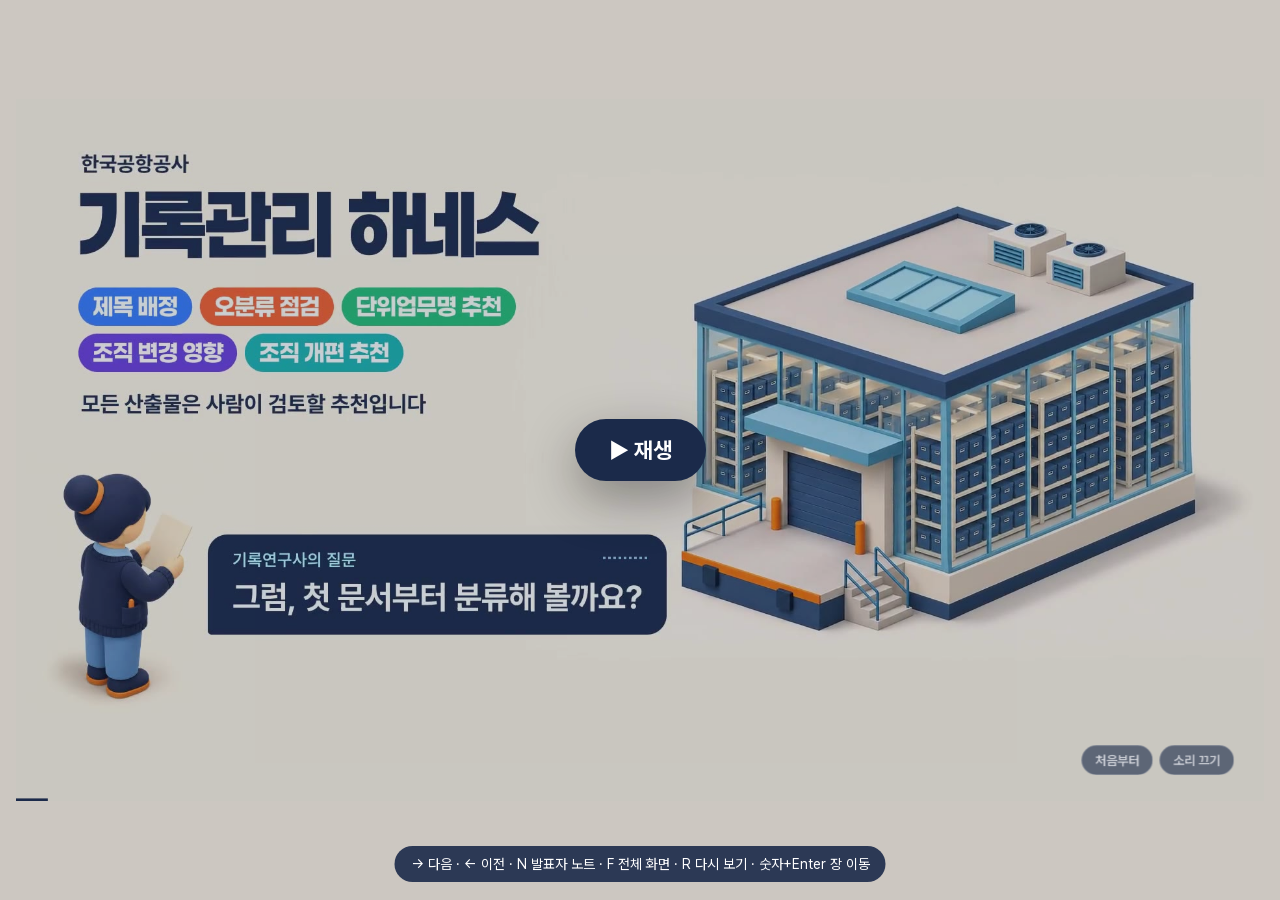
==== docs/index.html @ 336ac1fe "한국공항공사 기록물 분류 하네스 5종, 실행 결과, 발표자료 추가 - 하네스 다섯 개: kac-record-assign, kac-classification-audit, kac-un" ====
<!doctype html>
<html lang="ko">
<head>
<meta charset="utf-8">
<meta name="viewport" content="width=device-width, initial-scale=1, viewport-fit=cover">
<meta name="description" content="한국공항공사 기록물 분류 과제 네 가지에 하네스 다섯 개를 적용한 결과 발표(39장)">
<title>기록물분류 하네스 5종</title>
<style>
/* 기록물분류 하네스 덱 — 공통 스타일. 색의 뜻은 concept.md 「전체 아트 디렉션」을 따른다. */
@font-face { font-family: "Pretendard"; src: url("[data-uri]") format("woff2"); font-weight: 45 920; font-display: block; }
@font-face { font-family: "JetBrains Mono"; src: url("[data-uri]") format("woff2"); font-weight: 400; font-display: block; }
@font-face { font-family: "JetBrains Mono"; src: url("[data-uri]") format("woff2"); font-weight: 500; font-display: block; }
@font-face { font-family: "JetBrains Mono"; src: url("[data-uri]") format("woff2"); font-weight: 700; font-display: block; }
@font-face { font-family: "Paperlogy"; src: url("[data-uri]") format("woff2"); font-weight: 800; font-display: block; }
@font-face { font-family: "Paperlogy"; src: url("[data-uri]") format("woff2"); font-weight: 900; font-display: block; }
@font-face { font-family: "Noto Serif KR"; src: url("[data-uri]") format("woff2"); font-weight: 500 800; font-display: block; }

:root {
  /* 필름(기록관리 하네스 120초)과 같은 팔레트 */
  --paper: #FDF3E2;      /* 바탕(필름 일러스트의 바탕색) */
  --paper-2: #F4E6CC;    /* 카드·표 머리 */
  --paper-3: #FFFAF2;    /* 밝은 카드 */
  --line: #E3D3B4;
  --ink: #1B2A4A;        /* 남색: 글자·말풍선 */
  --ink-2: #3A4A6B;
  --mute: #6A7287;
  --rule: rgba(27, 42, 74, .14);
  --rule-2: rgba(27, 42, 74, .30);
  --night: #1B2A4A;
  --blue: #2F7BFF;       /* 에이전트·하네스 흐름 */
  --blue-2: #1F5FD6;
  --blue-soft: rgba(47, 123, 255, .12);
  --ok: #19A974;         /* 확정·통과·타당 */
  --ok-soft: rgba(25, 169, 116, .13);
  --warn: #E8930C;       /* 검토필요·보완·수정필요 */
  --warn-soft: rgba(232, 147, 12, .14);
  --bad: #E8483A;        /* 오류·정정·반박·기각 */
  --bad-soft: rgba(232, 72, 58, .12);
  /* 하네스 다섯 개의 색(필름 엔드카드 칩) */
  --h-assign: #2F7BFF; --h-audit: #FF6A2B; --h-naming: #19A974; --h-orgchange: #6C4CE0; --h-strategy: #0FA3B1;
  --acc: #1B2A4A;        /* 장의 하네스 색. 하네스 장이 아니면 남색 */
  --sans: "Pretendard", "Apple SD Gothic Neo", "Noto Sans KR", sans-serif;
  --display: "Paperlogy", "Pretendard", "Apple SD Gothic Neo", sans-serif;
  --mono: "JetBrains Mono", "Pretendard", monospace;
  --serif: "Noto Serif KR", "Pretendard", serif;
}
.hz-assign { --acc: var(--h-assign); } .hz-audit { --acc: var(--h-audit); } .hz-naming { --acc: var(--h-naming); }
.hz-orgchange { --acc: var(--h-orgchange); } .hz-strategy { --acc: var(--h-strategy); }

html, body { margin: 0; height: 100%; overflow: hidden; background: var(--paper); }
body { font-family: var(--sans); color: var(--ink); -webkit-font-smoothing: antialiased; transition: background-color .4s; }
body.bg-ink, body.bg-night { background: var(--night); }
body.bg-blue, body.bg-navy { background: var(--ink); }
body.bg-black { background: #000; }

#wrap { position: absolute; left: 0; top: 0; width: 1920px; height: 1080px; transform-origin: 0 0; z-index: 6; pointer-events: none; }
#wrap button { pointer-events: auto; }
#stage { position: relative; width: 1920px; height: 1080px; overflow: hidden; background: var(--paper);
  word-break: keep-all; font-kerning: normal; font-feature-settings: "ss01" 0; }

.slide { position: absolute; inset: 0; overflow: hidden; display: none; }
.slide.bg-paper { background: var(--paper); color: var(--ink); }
.slide.bg-ink, .slide.bg-night, .slide.bg-blue, .slide.bg-navy { background: var(--ink); color: var(--paper); }
.slide.bg-black { background: #000; color: #fff; }
.slide > .root { position: absolute; inset: 0; }

/* 배치 헬퍼 */
.a { position: absolute; }
.full { position: absolute; inset: 0; }

/* 글자 */
/* 머리말(필름과 같은 꼴): 왼쪽 세로 막대 + 회색 머리글 + Paperlogy 제목 */
.thead { position: relative; }
.thead .tbar { position: absolute; left: -32px; top: 4px; bottom: 6px; width: 13px; background: var(--acc); transform-origin: 50% 0; }
.kicker { font-size: 26px; font-weight: 600; letter-spacing: -0.005em; color: var(--mute); display: flex; align-items: center; gap: 14px; }
.kicker .dot { display: none; }
.bg-ink .kicker, .bg-night .kicker, .bg-blue .kicker, .bg-navy .kicker { color: rgba(253,243,226,.66); }
.h-title { font-family: var(--display); font-size: 70px; font-weight: 900; letter-spacing: -0.035em; line-height: 1.14; color: var(--ink); }
.h-xl { font-family: var(--display); font-size: 124px; font-weight: 900; letter-spacing: -0.045em; line-height: 1.05; color: var(--ink); }
.bg-ink .h-title, .bg-night .h-title, .bg-blue .h-title, .bg-navy .h-title, .bg-ink .h-xl, .bg-navy .h-xl, .bg-blue .h-xl { color: var(--paper); }
.h-sub { font-size: 32px; font-weight: 450; color: var(--ink-2); line-height: 1.5; letter-spacing: -0.01em; }
.bg-ink .h-sub, .bg-night .h-sub, .bg-blue .h-sub, .bg-navy .h-sub { color: rgba(253,243,226,.78); }
.body { font-size: 30px; line-height: 1.55; color: var(--ink-2); letter-spacing: -0.01em; }
.small { font-size: 24px; line-height: 1.5; color: var(--mute); }
.mono { font-family: var(--mono); letter-spacing: 0; }
.num { font-variant-numeric: tabular-nums; font-feature-settings: "tnum" 1; }
.serif { font-family: var(--serif); }
.em-blue { color: var(--blue); } .em-ok { color: var(--ok); } .em-warn { color: var(--warn); } .em-bad { color: var(--bad); }

/* 칩: ID·상태·모델 */
.chip { display: inline-flex; align-items: center; gap: 8px; height: 40px; padding: 0 14px; border-radius: 8px;
  font-size: 22px; font-weight: 600; white-space: nowrap; line-height: 1; box-sizing: border-box; }
.chip.id { font-family: var(--mono); font-weight: 500; background: var(--paper-3); color: var(--ink); border: 1.5px solid var(--rule-2); }
.chip.ink { background: var(--ink); color: var(--paper); }
.chip.blue { background: var(--blue); color: #fff; }
.chip.ghost { background: transparent; color: var(--ink-2); border: 1.5px dashed var(--rule-2); }
.chip.ok { background: var(--ok-soft); color: #0B7A52; border: 1.5px solid rgba(25,169,116,.45); }
.chip.warn { background: var(--warn-soft); color: #965A00; border: 1.5px solid rgba(232,147,12,.5); }
.chip.bad { background: var(--bad-soft); color: #B3261E; border: 1.5px solid rgba(232,72,58,.45); }
.chip.sm { height: 32px; font-size: 18px; padding: 0 10px; border-radius: 6px; }
.chip.lg { height: 52px; font-size: 28px; padding: 0 18px; border-radius: 10px; }
.bg-ink .chip.id, .bg-night .chip.id, .bg-navy .chip.id { background: rgba(255,255,255,.06); color: var(--paper); border-color: rgba(255,255,255,.25); }

/* 카드 */
.card { position: absolute; background: var(--paper-3); border: 1.5px solid var(--rule); border-radius: 16px; box-sizing: border-box;
  box-shadow: 0 1px 0 rgba(27,42,74,.04), 0 18px 40px -24px rgba(27,42,74,.30); }
.card.flat { box-shadow: none; }
.card.tint { background: var(--paper-2); }
.bg-ink .card, .bg-night .card { background: rgba(255,255,255,.05); border-color: rgba(255,255,255,.14); box-shadow: none; }

/* 에이전트 노드 */
.agent { position: absolute; box-sizing: border-box; border-radius: 14px; background: var(--paper-3); border: 2px solid var(--blue);
  padding: 16px 18px 14px; box-shadow: 0 16px 36px -22px rgba(47,123,255,.5); }
.agent .nm { font-family: var(--mono); font-size: 21px; font-weight: 500; color: var(--blue-2); letter-spacing: -0.01em; }
.agent .rl { font-size: 26px; font-weight: 700; color: var(--ink); margin-top: 6px; letter-spacing: -0.02em; line-height: 1.25; }
.agent .md { position: absolute; right: 12px; top: 12px; font-family: var(--mono); font-size: 16px; font-weight: 700; padding: 4px 8px; border-radius: 5px; }
.agent .md.opus { background: var(--ink); color: var(--paper); }
.agent .md.sonnet { background: transparent; color: var(--ink-2); border: 1.5px solid var(--ink-2); }
.agent.check { border-color: var(--bad); box-shadow: 0 16px 36px -22px rgba(232,72,58,.5); }
.agent.check .nm { color: #B3261E; }
.agent.judge { border-color: var(--warn); box-shadow: 0 16px 36px -22px rgba(232,147,12,.5); }
.agent.judge .nm { color: #965A00; }
.agent.write { border-color: var(--ink-2); box-shadow: 0 16px 36px -22px rgba(27,42,74,.4); }
.agent.write .nm { color: var(--ink-2); }

/* 스크립트 노드(사람·모델이 아닌 결정적 처리) */
.script { position: absolute; box-sizing: border-box; border-radius: 10px; border: 2px dashed var(--rule-2); background: transparent;
  padding: 10px 14px; font-family: var(--mono); font-size: 20px; color: var(--ink-2); white-space: nowrap; }
.script .cap { display: block; font-family: var(--sans); font-size: 20px; color: var(--mute); margin-top: 2px; white-space: normal; }
.human { position: absolute; box-sizing: border-box; border-radius: 999px; background: var(--ink); color: #fff; padding: 10px 22px;
  font-size: 22px; font-weight: 700; white-space: nowrap; }

/* 표 */
.tbl { position: absolute; border-collapse: separate; border-spacing: 0; font-size: 24px; }
.tbl .tr { display: grid; align-items: center; border-bottom: 1.5px solid var(--rule); }
.tbl .th { font-size: 20px; font-weight: 700; color: var(--mute); padding: 12px 14px; }
.tbl .td { padding: 14px 14px; color: var(--ink); line-height: 1.35; }
.tbl .tr.head { border-bottom: 2px solid var(--ink); }

/* 도장 */
.stamp { position: absolute; font-size: 34px; font-weight: 850; letter-spacing: 0.04em; padding: 8px 20px; border: 5px solid currentColor;
  border-radius: 12px; transform-origin: 50% 50%; white-space: nowrap; mix-blend-mode: multiply; }
.stamp.ok { color: var(--ok); } .stamp.warn { color: var(--warn); } .stamp.bad { color: var(--bad); } .stamp.blue { color: var(--blue); }

/* 인용 */
.quote { position: absolute; font-family: var(--serif); font-weight: 600; font-size: 34px; line-height: 1.6; color: var(--ink); letter-spacing: -0.01em; }
.quote .src { display: block; font-family: var(--sans); font-weight: 500; font-size: 22px; color: var(--mute); margin-top: 16px; }

/* 하단 정보 */
.foot { position: absolute; left: 0; right: 0; bottom: 0; height: 64px; pointer-events: none; z-index: 50; }
.foot .ch { position: absolute; left: 120px; bottom: 30px; font-size: 21px; font-weight: 600; color: rgba(27,42,74,.5); letter-spacing: -0.01em; padding-left: 28px; white-space: nowrap; }
.foot .ch::before { content: ""; position: absolute; left: 0; top: 50%; width: 15px; height: 15px; margin-top: -8px; background: var(--acc); transform: rotate(45deg) scale(.82); }
.foot .pg { position: absolute; right: 120px; bottom: 30px; font-size: 21px; font-weight: 600; color: rgba(27,42,74,.5); font-variant-numeric: tabular-nums; }
.foot.dark .ch, .foot.dark .pg { color: rgba(253,243,226,.55); }
.foot.dark .ch::before { background: var(--paper); }

/* 필름 재료: 작업장 그림, 말풍선, 하네스 칩, 역할 칩 */
.ill { position: absolute; mix-blend-mode: darken; pointer-events: none; }
.wicon { position: absolute; right: 96px; top: 34px; width: 200px; height: auto; mix-blend-mode: darken; pointer-events: none; z-index: 3; }
.qbub { position: absolute; padding: 24px 34px 26px; background: var(--ink); color: #fff; border-radius: 28px 28px 28px 6px;
  font: 700 44px/1.2 var(--sans); letter-spacing: -0.02em; white-space: nowrap; transform-origin: 0% 100%; }
.qbub .tag { font: 600 24px/1 var(--sans); letter-spacing: 0.02em; color: #8CC2F2; margin-bottom: 12px; }
.hchip { display: inline-flex; align-items: center; padding: 10px 22px 11px; border-radius: 999px; color: #fff; font: 800 32px/1 var(--display);
  letter-spacing: -0.02em; white-space: nowrap; box-sizing: border-box; }
.rchip { display: inline-flex; align-items: center; gap: 10px; padding: 8px 18px 8px 11px; background: #fff; border: 2px solid var(--ink); border-radius: 999px;
  font: 700 24px/1 var(--sans); color: var(--ink); white-space: nowrap; box-sizing: border-box; }
.rchip .dia { width: 20px; height: 20px; background: var(--ink); transform: rotate(45deg) scale(.72); display: inline-block; flex: none; }
.capbar { position: absolute; background: var(--ink); color: #fff; border-radius: 16px; padding: 18px 34px; font: 600 32px/1.35 var(--sans); letter-spacing: -0.015em; }

/* 전환 */
.wipe-edge { position: absolute; top: 0; bottom: 0; width: 10px; z-index: 40; pointer-events: none; display: none; }

/* 영상 장 */
.vid { position: absolute; inset: 0; width: 1920px; height: 1080px; object-fit: cover; background: var(--paper); }
.vid-ctrl { position: absolute; right: 46px; bottom: 40px; z-index: 30; display: flex; gap: 10px; }
.vid-ctrl button { font: 600 20px var(--sans); color: #fff; background: rgba(27,42,74,.62); border: 1.5px solid rgba(255,255,255,.35);
  border-radius: 999px; padding: 10px 20px; cursor: pointer; backdrop-filter: blur(6px); }
.vid-ctrl button:hover { background: rgba(27,42,74,.85); }

#playov { position: fixed; inset: 0; z-index: 90; display: flex; align-items: center; justify-content: center; cursor: pointer; background: rgba(27,42,74,.22); }
#playov[hidden] { display: none; }
#playov span { font: 700 22px var(--sans); color: #fff; background: #1B2A4A; border-radius: 999px; padding: 18px 34px; box-shadow: 0 18px 50px rgba(0,0,0,.35); }
button:focus-visible { outline: 3px solid #2F7BFF; outline-offset: 3px; }

/* 화면 밖 UI(무대 비율과 무관) */
#notes { position: fixed; left: 50%; bottom: 18px; transform: translateX(-50%); width: min(1100px, calc(100vw - 32px)); max-height: 34vh; overflow: auto;
  background: rgba(27,42,74,.95); color: #FDF3E2; border-radius: 14px; padding: 18px 22px; font-size: 16px; line-height: 1.65; z-index: 100;
  display: none; box-sizing: border-box; box-shadow: 0 20px 60px rgba(0,0,0,.35); }
#notes b { color: #8CC2F2; font-weight: 700; }
#notes.on { display: block; }
#help { position: fixed; left: 50%; bottom: 18px; transform: translateX(-50%); background: rgba(27,42,74,.9); color: #fff; font-size: 14px;
  padding: 10px 16px; border-radius: 999px; z-index: 101; white-space: nowrap; opacity: 0; pointer-events: none; transition: opacity .5s; max-width: calc(100vw - 32px); overflow: hidden; text-overflow: ellipsis; }
#help.on { opacity: 1; }
#help .tc { display: none; }
@media (hover: none), (max-width: 760px) { #help .kb { display: none; } #help .tc { display: inline; } #help { max-width: calc(100vw - 32px); white-space: normal; text-align: center; } }
#navzones { position: fixed; inset: 0; z-index: 5; display: flex; }
#navzones div { flex: 1; cursor: pointer; }
#navzones div:first-child { flex: 0.5; cursor: w-resize; }
#navzones div:last-child { cursor: e-resize; }
body.still #navzones, body.still #help, body.still #notes { display: none !important; }

</style>
</head>
<body>
<div id="navzones"><div title="이전 장"></div><div></div><div title="다음 장"></div></div>
<div id="wrap"><div id="stage"></div></div>
<div id="playov" hidden><span>▶ 재생</span></div>
<div id="notes"></div>
<div id="help"><span class="kb">→ 다음 · ← 이전 · N 발표자 노트 · F 전체 화면 · R 다시 보기 · 숫자+Enter 장 이동</span><span class="tc">왼쪽을 누르면 이전 · 나머지를 누르면 다음 · 옆으로 밀어 넘김</span></div>
<script>
document.body.classList.add('bg-paper');
/* ── lib/helpers.js ── */
/* 시간 함수 헬퍼 — showreel 엔진(engine.js)에서 옮겨 온 코드. 화면은 시간의 순수 함수로 그린다. */
(function () {
  'use strict';
  const clamp = (x, a = 0, b = 1) => Math.min(b, Math.max(a, x));
  const lerp = (a, b, p) => a + (b - a) * p;
  const map = (x, a, b, c, d, e) => lerp(c, d, (e || (p => p))(clamp((x - a) / (b - a))));

  // 큐빅 베지어 이징 (CSS cubic-bezier 와 같은 정의)
  function bezier(x1, y1, x2, y2) {
    const cx = 3 * x1, bx = 3 * (x2 - x1) - cx, ax = 1 - cx - bx;
    const cy = 3 * y1, by = 3 * (y2 - y1) - cy, ay = 1 - cy - by;
    const sx = t => ((ax * t + bx) * t + cx) * t;
    const sy = t => ((ay * t + by) * t + cy) * t;
    const dx = t => (3 * ax * t + 2 * bx) * t + cx;
    return p => {
      if (p <= 0) return 0;
      if (p >= 1) return 1;
      let t = p;
      for (let i = 0; i < 8; i++) {
        const e = sx(t) - p;
        if (Math.abs(e) < 1e-6) break;
        const d = dx(t);
        if (Math.abs(d) < 1e-6) break;
        t -= e / d;
      }
      return sy(clamp(t));
    };
  }

  const ease = {
    linear: p => p,
    inQuad: p => p * p,
    outQuad: p => 1 - (1 - p) * (1 - p),
    inOutQuad: p => (p < 0.5 ? 2 * p * p : 1 - Math.pow(-2 * p + 2, 2) / 2),
    inCubic: p => p * p * p,
    outCubic: p => 1 - Math.pow(1 - p, 3),
    inOutCubic: p => (p < 0.5 ? 4 * p * p * p : 1 - Math.pow(-2 * p + 2, 3) / 2),
    inQuart: p => p ** 4,
    outQuart: p => 1 - Math.pow(1 - p, 4),
    inOutQuart: p => (p < 0.5 ? 8 * p ** 4 : 1 - Math.pow(-2 * p + 2, 4) / 2),
    outQuint: p => 1 - Math.pow(1 - p, 5),
    inExpo: p => (p <= 0 ? 0 : Math.pow(2, 10 * p - 10)),
    outExpo: p => (p >= 1 ? 1 : 1 - Math.pow(2, -10 * p)),
    inOutExpo: p => (p <= 0 ? 0 : p >= 1 ? 1 : p < 0.5 ? Math.pow(2, 20 * p - 10) / 2 : (2 - Math.pow(2, -20 * p + 10)) / 2),
    outBack: (p, s = 1.70158) => 1 + (s + 1) * Math.pow(p - 1, 3) + s * Math.pow(p - 1, 2),
    inBack: (p, s = 1.70158) => (s + 1) * p * p * p - s * p * p,
    outElastic: p => (p <= 0 || p >= 1 ? clamp(p) : Math.pow(2, -10 * p) * Math.sin((p * 10 - 0.75) * ((2 * Math.PI) / 3)) + 1),
    inOutSine: p => -(Math.cos(Math.PI * p) - 1) / 2,
    // 모션 디자인에서 자주 쓰는 곡선(After Effects 감성)
    snap: bezier(0.16, 1, 0.3, 1),      // 강한 감속 등장 — 기본 등장 곡선
    swift: bezier(0.83, 0, 0.17, 1),    // 강한 in-out — 와이프·카메라 이동
    exit: bezier(0.7, 0, 0.84, 0),      // 가속 퇴장
    pop: bezier(0.34, 1.56, 0.64, 1),   // 살짝 넘쳤다 돌아옴 — 칩·아이콘
  };

  // start부터 dur 동안 0→1 (이징 적용)
  const prog = (t, start, dur, e = ease.snap) => e(clamp((t - start) / Math.max(1e-6, dur)));
  // 등장·퇴장 창: a에서 inDur 동안 0→1, b에서 outDur 동안 1→0
  const win = (t, a, b, inDur = 0.4, outDur = 0.3, ei = ease.snap, eo = ease.exit) =>
    Math.min(prog(t, a, inDur, ei), 1 - prog(t, b - outDur, outDur, eo));
  // 키프레임 보간: kf(t, [[0, 0], [0.5, 1, ease.outExpo], [2, 0]]) — 각 구간 이징은 도착 키프레임에 적는다
  function kf(t, frames) {
    if (t <= frames[0][0]) return frames[0][1];
    for (let i = 1; i < frames.length; i++) {
      const [t1, v1, e] = frames[i];
      const [t0, v0] = frames[i - 1];
      if (t <= t1) return lerp(v0, v1, (e || ease.inOutCubic)(clamp((t - t0) / Math.max(1e-6, t1 - t0))));
    }
    return frames[frames.length - 1][1];
  }
  // 감쇠 스프링(0→1). 정지 상태에서 t0에 출발. f=진동수(Hz), z=감쇠비
  function spring(t, t0 = 0, f = 2.2, z = 0.42) {
    const dt = t - t0;
    if (dt <= 0) return 0;
    const w = 2 * Math.PI * f, wd = w * Math.sqrt(1 - z * z);
    return 1 - Math.exp(-z * w * dt) * (Math.cos(wd * dt) + ((z * w) / wd) * Math.sin(wd * dt));
  }
  // 시드 고정 의사 난수 [0, 1)
  const rand = (i, salt = 0) => {
    const x = Math.sin(i * 12.9898 + salt * 78.233 + 0.1) * 43758.5453;
    return x - Math.floor(x);
  };
  // 부드러운 1차원 잡음 [-1, 1] — 손떨림·드리프트용
  const noise = (t, seed = 0) =>
    Math.sin(t * 1.31 + seed * 12.9) * 0.5 + Math.sin(t * 2.17 + seed * 7.3) * 0.3 + Math.sin(t * 3.73 + seed * 3.1) * 0.2;

  // 글자(또는 단어) 단위로 쪼개 span 배열을 돌려준다. 한글 음절·이모지는 한 글자.
  // mode: 'char' | 'word'. 마스크 리빌을 쓰려면 opts.mask = true (글자마다 overflow:hidden 래퍼)
  function split(el, mode = 'char', opts = {}) {
    const text = el.textContent;
    el.textContent = '';
    const units = [];
    const add = (str, isSpace) => {
      if (isSpace) { el.appendChild(document.createTextNode(str)); return; }
      let host = el;
      if (opts.mask) {
        host = document.createElement('span');
        host.className = 'mask';
        host.style.cssText = 'display:inline-block;overflow:hidden;vertical-align:top;padding:.12em .04em .18em;margin:-.12em -.04em -.18em';
        el.appendChild(host);
      }
      const s = document.createElement('span');
      s.className = mode === 'word' ? 'w' : 'ch';
      s.style.display = 'inline-block';
      s.style.whiteSpace = 'pre';
      s.textContent = str;
      host.appendChild(s);
      units.push(s);
    };
    if (mode === 'word') {
      for (const part of text.split(/(\s+)/)) if (part) add(part, /^\s+$/.test(part));
    } else {
      const seg = new Intl.Segmenter('ko', { granularity: 'grapheme' });
      for (const { segment } of seg.segment(text)) add(segment, segment === ' ');
    }
    return units;
  }
  // i번째 요소의 지연 진행률
  const stagger = (t, start, each, dur, i, e = ease.snap) => prog(t, start + i * each, dur, e);

  // 등장과 퇴장을 모두 움직임으로: a 에서 아래·흐림·확대 상태로 들어오고, b 에서 위로 밀리며 줄고 흐려지며 나간다.
  // 투명도만 바꾸는 페이드는 화면이 멈춘 것처럼 보인다. 반환값은 보이는 정도(0~1).
  //   o: { inDur 0.45, outDur 0.4, rise 60, lift 140, blur 12, from 1.06, to 0.9, x 0, dx 0 }
  function inout(el, t, a, b, o = {}) {
    const pi = prog(t, a, o.inDur ?? 0.45, ease.snap);
    const po = b == null ? 0 : prog(t, b - (o.outDur ?? 0.4), o.outDur ?? 0.4, ease.exit);
    const v = Math.min(pi, 1 - po);
    if (v <= 0.001) { if (el.style.opacity !== '0') el.style.opacity = '0'; return 0; }
    const y = (1 - pi) * (o.rise ?? 60) - po * (o.lift ?? 140);
    const x = (1 - pi) * (o.x ?? 0) + po * (o.dx ?? 0);
    const s = lerp(o.from ?? 1.06, 1, pi) * lerp(1, o.to ?? 0.9, po);
    const bl = (1 - pi) * (o.blur ?? 12) + po * (o.blur ?? 12) * 0.8;
    el.style.opacity = v.toFixed(3);
    el.style.transform = `translate(${x.toFixed(1)}px, ${y.toFixed(1)}px) scale(${s.toFixed(4)})`;
    el.style.filter = bl > 0.3 ? `blur(${bl.toFixed(1)}px)` : 'none';
    return v;
  }

  // 나레이션 줄의 글자별 시작 시각(어절 시각을 글자 수로 나눔). split(el,'char') 결과와 함께 쓴다.
  const count = (p, to, { decimals = 0, comma = true, from = 0 } = {}) => {
    const v = lerp(from, to, clamp(p));
    return comma
      ? v.toLocaleString('ko-KR', { minimumFractionDigits: decimals, maximumFractionDigits: decimals })
      : v.toFixed(decimals);
  };
  // 스크램블 디코드: p=0이면 무작위 글리프, p=1이면 최종 문자열. 한글은 한글 음절로, 라틴은 라틴으로 섞는다.
  const GLY = 'ABCDEFGHJKLMNPQRSTUVWXYZ0123456789#%&@/<>=+*';
  function scramble(final, p, t, seed = 1) {
    const a = [...final];
    const f = Math.floor(t * 30);
    return a.map((ch, i) => {
      if (ch === ' ' || p >= 1 || p >= (i / a.length) * 0.75 + 0.25) return ch;   // p=1 이면 반드시 원문
      const r = rand(i * 977 + f * 131, seed);
      if (/[가-힣]/.test(ch)) return String.fromCharCode(0xac00 + Math.floor(r * 11172));
      return GLY[Math.floor(r * GLY.length)];
    }).join('');
  }
  // 충격 흔들림: hits = [[t0, amp(px), decay(초)], ...] → {x, y, r}
  function shake(t, hits, freq = 75) {
    let x = 0, y = 0, r = 0;
    for (const [t0, amp = 12, d = 0.45] of hits) {
      const dt = t - t0;
      if (dt < 0 || dt > d * 2.5) continue;
      const k = amp * Math.exp(-(dt / d) * 5);
      x += k * Math.sin(dt * freq + t0 * 3);
      y += k * Math.cos(dt * (freq * 0.87) + t0 * 5);
      r += k * 0.03 * Math.sin(dt * freq * 0.7);
    }
    return { x, y, r };
  }
  // 펄스: 히트 시각마다 1에서 지수 감쇠 (빛·스케일 반응용)
  const pulse = (t, hits, decay = 0.25) => {
    let v = 0;
    for (const h of hits) { const dt = t - h; if (dt >= 0) v = Math.max(v, Math.exp(-dt / decay)); }
    return v;
  };

  const css = (el, o) => { for (const k in o) el.style[k] = o[k]; return el; };
  const h = (tag, cls, parent, html) => {
    const el = document.createElement(tag);
    if (cls) el.className = cls;
    if (html != null) el.innerHTML = html;
    if (parent) parent.appendChild(el);
    return el;
  };
  const svgNS = 'http://www.w3.org/2000/svg';
  const s = (tag, attrs, parent) => {
    const el = document.createElementNS(svgNS, tag);
    for (const k in attrs || {}) el.setAttribute(k, attrs[k]);
    if (parent) parent.appendChild(el);
    return el;
  };
  // 값이 바뀔 때만 쓰는 setter (DOM 쓰기 비용 절약)
  const set = (el, prop, v) => { if (el.style[prop] !== v) el.style[prop] = v; };
  window.RH = { ease, bezier, prog, win, kf, spring, clamp, lerp, map, rand, noise, split, stagger, inout, count, scramble, shake, pulse, css, h, s, set };
})();

/* ── deck.js ── */
/* 덱 런타임: 장 등록, 넘김, 전환, 영상 장, 발표자 노트, 검수 모드.
   장의 화면은 render(lt) 에서 lt(장에 들어온 뒤 지난 초)만으로 그린다. 같은 lt 면 같은 화면이 나와야
   검수 모드(?still=1)에서 찍은 스틸과 발표 화면이 일치한다. */
(function () {
  'use strict';
  const { ease, clamp } = RH;
  const W = 1920, H = 1080;
  const TRANS = 0.62;   // 장 전환 시간(초)
  const LEAD = 0.18;    // 전환이 반쯤 진행된 뒤부터 장의 시간이 흐른다
  const slides = [];
  const qs = new URLSearchParams(location.search);
  const STILL = qs.has('still');
  const REDUCED = !STILL && window.matchMedia && matchMedia('(prefers-reduced-motion: reduce)').matches;

  const DECK = (window.DECK = { slides, ready: false, W, H });
  DECK.slide = def => { slides.push(def); return def; };

  let wrap, stage, notesEl, helpEl, edgeEl, progEl, overlay;
  let cur = -1, enteredAt = 0, trans = null, keyBuf = '', keyTimer = 0;
  const now = () => performance.now() / 1000;

  function fit() {
    const g = STILL || document.fullscreenElement ? 0 : 16;
    const vw = window.innerWidth, vh = window.innerHeight;
    const s = Math.min((vw - 2 * g) / W, (vh - 2 * g) / H);
    wrap.style.transform = `translate(${((vw - W * s) / 2).toFixed(2)}px, ${((vh - H * s) / 2).toFixed(2)}px) scale(${s.toFixed(5)})`;
  }

  function buildSlide(def, i) {
    const el = RH.h('div', 'slide bg-' + (def.bg || 'paper'), stage);
    el.dataset.i = i;
    const hz = def.harness && window.K && K.HZ ? K.HZ[def.harness] : null;
    if (hz) el.classList.add('hz-' + def.harness);
    const root = RH.h('div', 'root', el);
    def.el = el; def.root = root; def.index = i;
    if (def.video) {
      const v = RH.h('video', 'vid', root);
      v.src = def.video; if (def.poster) v.poster = def.poster;
      v.preload = i < 2 ? 'auto' : 'metadata'; v.playsInline = true; v.setAttribute('playsinline', '');
      def.videoEl = v;
      const ctl = RH.h('div', 'vid-ctrl', root);
      const bReplay = RH.h('button', '', ctl, '처음부터');
      const bSound = RH.h('button', '', ctl, '소리 끄기');
      bReplay.type = bSound.type = 'button';
      bReplay.onclick = e => { e.stopPropagation(); v.currentTime = 0; playVideo(def, true); };
      bSound.onclick = e => { e.stopPropagation(); v.muted = !v.muted; syncSound(def); };
      def.soundBtn = bSound;
      v.addEventListener('volumechange', () => syncSound(def));
    }
    if (def.setup) {
      try { def.setup(root, def); } catch (err) { console.error('[deck] setup', def.id, err); }
    }
    // 하네스 장: 필름의 머리말처럼 오른쪽 위에 그 하네스의 작업장 그림을 둔다
    // def.wimg 로 하네스가 아닌 장에도 필름 그림을 둘 수 있다(예: 사람이 정할 것 장의 검토 책상 g07_review)
    const wimg = def.wimg || (hz && hz.img);
    if (wimg && !def.video && def.icon !== false) {
      const ic = RH.h('img', 'wicon', el);
      ic.src = 'img/' + wimg + '_c.jpg'; ic.alt = '';
      if (def.icon && typeof def.icon === 'object') Object.assign(ic.style, def.icon);
      def._wicon = ic;
    }
    if (!def.video && def.foot !== false) {
      const dark = /ink|night|blue|navy|black/.test(def.bg || '');
      const f = RH.h('div', 'foot' + (dark ? ' dark' : ''), el);
      RH.h('div', 'ch', f, def.chapter || '');
      RH.h('div', 'pg', f, `${String(i + 1).padStart(2, '0')} / ${String(slides.length).padStart(2, '0')}`);
    }
  }

  function syncSound(def) { if (def.soundBtn) def.soundBtn.textContent = def.videoEl.muted ? '소리 켜기' : '소리 끄기'; }

  function playVideo(def, withSound) {
    const v = def.videoEl;
    if (withSound) v.muted = false;
    const p = v.play();
    syncSound(def);
    if (p && p.catch) p.catch(() => { overlay.hidden = false; overlay.dataset.for = def.index; });
  }

  function renderSlide(i, lt) {
    const def = slides[i];
    if (!def) return;
    if (def._wicon) {
      const p = RH.prog(lt, 0.15, 0.6, ease.outCubic);
      def._wicon.style.opacity = p.toFixed(3);
      def._wicon.style.transform = `translateY(${((1 - p) * 18).toFixed(1)}px)`;
    }
    if (!def.render) return;
    try { def.render(lt, def); } catch (err) {
      if (!def._err) { def._err = true; console.error('[deck] render', def.id, err); }
    }
  }

  function show(i, dir) {
    i = clamp(i, 0, slides.length - 1);
    if (i === cur) return;
    const prev = cur;
    const t = now();
    if (prev >= 0) {
      const pd = slides[prev];
      if (pd.videoEl) pd.videoEl.pause();
      if (pd.onLeave) pd.onLeave(pd);
    }
    overlay.hidden = true;
    cur = i;
    const def = slides[i];
    document.body.className = document.body.className.replace(/\bbg-\S+/g, '').trim() + ' bg-' + (def.bg || 'paper');
    if (STILL) document.body.classList.add('still');
    def.el.style.display = 'block';
    def.el.style.zIndex = 2;
    def._err = false;
    if (prev >= 0 && !REDUCED && !STILL) {
      if (trans) finishTrans();
      slides[prev].el.style.zIndex = 1;
      trans = { from: prev, to: i, t0: t, dir: dir || (i > prev ? 1 : -1), fromEntered: enteredAt };
    } else if (prev >= 0) {
      slides[prev].el.style.display = 'none';
    }
    enteredAt = t;
    if (def.videoEl && !STILL) { def.videoEl.currentTime = 0; playVideo(def, true); }
    if (def.onEnter) def.onEnter(def);
    progEl.style.width = (((i + 1) / slides.length) * 100).toFixed(2) + '%';
    progEl.style.background = /ink|night|blue|navy|black/.test(def.bg || '') ? 'rgba(253,243,226,.45)' : accentOf(def);
    if (notesEl.classList.contains('on')) fillNotes();
    if (!STILL) { try { history.replaceState(null, '', '#p' + (i + 1)); } catch (e) { /* 미리보기 등에서 막힐 수 있다 */ } }
    if (REDUCED) renderSlide(i, 60);
  }

  function accentOf(def) { const hz = def && def.harness && window.K && K.HZ ? K.HZ[def.harness] : null; return hz ? hz.c : '#1B2A4A'; }

  function finishTrans() {
    const from = slides[trans.from], to = slides[trans.to];
    if (trans.from !== cur) from.el.style.display = 'none';
    from.el.style.transform = '';
    to.el.style.clipPath = '';
    edgeEl.style.display = 'none';
    trans = null;
  }

  function frame() {
    const t = now();
    if (trans) {
      const p = clamp((t - trans.t0) / TRANS);
      const e = ease.swift(p);
      const inc = slides[trans.to].el, out = slides[trans.from].el;
      const cut = (1 - e) * 100;
      inc.style.clipPath = trans.dir > 0 ? `inset(0 0 0 ${cut.toFixed(3)}%)` : `inset(0 ${cut.toFixed(3)}% 0 0)`;
      out.style.transform = `translateX(${(-trans.dir * e * 4).toFixed(3)}%)`;
      edgeEl.style.display = p < 1 ? 'block' : 'none';
      const x = trans.dir > 0 ? (cut / 100) * W : (1 - cut / 100) * W;
      edgeEl.style.transform = `translateX(${(x - 5).toFixed(1)}px)`;
      edgeEl.style.background = /blue|navy|ink|night/.test(slides[trans.to].bg || '') ? '#FDF3E2' : accentOf(slides[trans.to]);
      renderSlide(trans.from, t - trans.fromEntered - LEAD);
      if (p >= 1) finishTrans();
    }
    if (!REDUCED && cur >= 0) renderSlide(cur, t - enteredAt - LEAD);
    requestAnimationFrame(frame);
  }

  function next() {
    if (!overlay.hidden) { const d = slides[+overlay.dataset.for]; overlay.hidden = true; if (d) playVideo(d, true); return; }
    show(cur + 1, 1);
  }
  function prev() { show(cur - 1, -1); }
  function replay() { enteredAt = now(); const d = slides[cur]; if (d.videoEl) { d.videoEl.currentTime = 0; playVideo(d, true); } if (REDUCED) renderSlide(cur, 60); }

  function fillNotes() {
    const d = slides[cur];
    notesEl.innerHTML = `<b>${cur + 1}. ${d.title || ''}</b><br>${(d.notes || '발표자 노트 없음').replace(/\n/g, '<br>')}`;
  }
  function toggleNotes() { notesEl.classList.toggle('on'); if (notesEl.classList.contains('on')) fillNotes(); }
  function toggleFull() {
    const r = document.documentElement;
    try {
      if (document.fullscreenElement) document.exitFullscreen();
      else if (r.requestFullscreen) r.requestFullscreen().catch(() => {});
    } catch (e) { /* 전체 화면을 막는 환경 */ }
  }

  function onKey(e) {
    if (e.metaKey || e.ctrlKey || e.altKey) return;
    const k = e.key;
    if (/^[0-9]$/.test(k)) {
      keyBuf += k; clearTimeout(keyTimer);
      keyTimer = setTimeout(() => { keyBuf = ''; }, 1500);
      return;
    }
    if (k === 'Enter' && keyBuf) { show(parseInt(keyBuf, 10) - 1); keyBuf = ''; e.preventDefault(); return; }
    if (['ArrowRight', 'PageDown', ' ', 'Enter', 'l', 'j'].includes(k)) { next(); e.preventDefault(); }
    else if (['ArrowLeft', 'PageUp', 'Backspace', 'h', 'k'].includes(k)) { prev(); e.preventDefault(); }
    else if (k === 'Home') show(0);
    else if (k === 'End') show(slides.length - 1);
    else if (k === 'n' || k === 'N' || k === 'ㅜ') toggleNotes();
    else if (k === 'f' || k === 'F' || k === 'ㄹ') toggleFull();
    else if (k === 'r' || k === 'R' || k === 'ㄱ') replay();
  }

  function hashIndex() {
    const m = /^#p(\d+)$/.exec(location.hash || '');
    return m ? clamp(parseInt(m[1], 10) - 1, 0, slides.length - 1) : 0;
  }

  async function boot() {
    wrap = document.getElementById('wrap');
    stage = document.getElementById('stage');
    notesEl = document.getElementById('notes');
    helpEl = document.getElementById('help');
    edgeEl = RH.h('div', 'wipe-edge', stage);
    const pb = RH.h('div', '', stage);
    pb.style.cssText = 'position:absolute;left:0;bottom:0;height:4px;width:100%;z-index:60;pointer-events:none';
    progEl = RH.h('div', '', pb);
    progEl.style.cssText = 'height:100%;width:0;transition:width .5s';
    overlay = document.getElementById('playov');
    if (STILL) document.body.classList.add('still');
    try { await document.fonts.ready; } catch (e) { /* 폰트 API 없음 */ }
    // place: { before: 'id' } 인 장은 그 장 앞으로 옮긴다(파일 순서와 발표 순서가 다를 때)
    slides.filter(d => d.place && d.place.before).forEach(d => {
      const j = slides.findIndex(x => x.id === d.place.before);
      if (j < 0) return;
      slides.splice(slides.indexOf(d), 1);
      slides.splice(slides.findIndex(x => x.id === d.place.before), 0, d);
    });
    slides.forEach(buildSlide);
    fit();
    window.addEventListener('resize', fit);
    document.addEventListener('fullscreenchange', fit);
    DECK.ready = true;
    if (STILL) {
      const s = parseInt(qs.get('s') || '1', 10) - 1;
      DECK.seek(s, parseFloat(qs.get('t') || '8'));
      return;
    }
    document.addEventListener('keydown', onKey);
    const zones = document.getElementById('navzones');
    zones.children[0].onclick = prev;
    zones.children[1].onclick = next;
    zones.children[2].onclick = next;
    overlay.onclick = e => { e.stopPropagation(); next(); };
    let tx = 0, ty = 0;
    window.addEventListener('touchstart', e => { tx = e.touches[0].clientX; ty = e.touches[0].clientY; }, { passive: true });
    window.addEventListener('touchend', e => {
      const dx = e.changedTouches[0].clientX - tx, dy = e.changedTouches[0].clientY - ty;
      if (Math.abs(dx) > 50 && Math.abs(dx) > Math.abs(dy)) (dx < 0 ? next : prev)();
    }, { passive: true });
    window.addEventListener('hashchange', () => { const i = hashIndex(); if (i !== cur) show(i); });
    show(hashIndex());
    helpEl.classList.add('on');
    setTimeout(() => helpEl.classList.remove('on'), 5000);
    requestAnimationFrame(frame);
  }

  // 검수용: i 번째 장(0부터)을 시각 t 의 상태로 그린다. 전환 없이 그 장만 보인다.
  DECK.seek = (i, t) => {
    slides.forEach((d, j) => { if (j !== i) d.el.style.display = 'none'; });
    cur = -1; trans = null;
    show(i);
    slides[i].el.style.clipPath = '';
    renderSlide(i, t);
  };

  if (document.readyState === 'loading') document.addEventListener('DOMContentLoaded', boot);
  else boot();
})();

/* ── kit.js ── */
/* 덱 공통 컴포넌트와 움직임. 모든 움직임 함수는 (el, lt, t0, …) 를 받아 lt 만으로 상태를 정한다.
   setup 에서 요소를 만들고, render 에서 아래 함수로 움직인다. */
(function () {
  'use strict';
  const { ease, prog, clamp, lerp, h, s, css, split, count, kf, rand } = RH;
  const K = (window.K = {});

  // ── 만들기 ─────────────────────────────────────────────
  // 절대 위치 요소: K.at(parent, 'card', {x, y, w, h}, html)
  K.at = (parent, cls, box = {}, html) => {
    const el = h('div', cls, parent, html);
    el.style.position = 'absolute';
    if (box.x != null) el.style.left = box.x + 'px';
    if (box.y != null) el.style.top = box.y + 'px';
    if (box.r != null) el.style.right = box.r + 'px';
    if (box.b != null) el.style.bottom = box.b + 'px';
    if (box.w != null) el.style.width = box.w + 'px';
    if (box.h != null) el.style.height = box.h + 'px';
    return el;
  };
  K.chip = (parent, text, cls = 'id', box) => {
    const el = box ? K.at(parent, 'chip ' + cls, box, text) : h('span', 'chip ' + cls, parent, text);
    return el;
  };
  // 장 제목 묶음. 반환값의 render(lt, t0) 로 등장시킨다.
  // 필름(기록관리 하네스 120초)의 머리말과 같은 꼴: 왼쪽 세로 막대(하네스 색) + 회색 머리글 + Paperlogy 제목.
  K.title = (root, o) => {
    const g = K.at(root, '', { x: o.x ?? 120, y: o.y ?? 96, w: o.w ?? 1680 });
    let kick = null, sub = null;
    const head = h('div', 'thead', g);
    const bar = o.bar === false ? null : h('div', 'tbar', head);
    if (o.kicker) kick = h('div', 'kicker', head, `<span>${o.kicker}</span>`);
    const tt = h('div', o.big ? 'h-xl' : 'h-title', head);
    tt.style.marginTop = o.kicker ? '18px' : '0';
    if (o.size) tt.style.fontSize = o.size + 'px';
    const lines = String(o.title).split('\n');
    const words = [];
    lines.forEach((ln, li) => {
      const line = h('div', '', tt);
      line.textContent = ln;
      words.push(...split(line, 'word', { mask: true }));
    });
    if (o.sub) { sub = h('div', 'h-sub', g, o.sub); sub.style.marginTop = '22px'; if (o.subW) sub.style.maxWidth = o.subW + 'px'; }
    return {
      el: g, title: tt, sub, kick, bar,
      render(lt, t0 = 0) {
        if (bar) bar.style.transform = `scaleY(${prog(lt, t0, 0.35, ease.outCubic).toFixed(4)})`;
        if (kick) K.rise(kick, lt, t0 + 0.08, { y: 0, x: -24, dur: 0.45 });
        words.forEach((w, i) => {
          const p = prog(lt, t0 + 0.08 + i * 0.045, 0.6, ease.snap);
          w.style.transform = `translateY(${((1 - p) * 105).toFixed(1)}%)`;
        });
        if (sub) K.rise(sub, lt, t0 + 0.3 + words.length * 0.03, { y: 18 });
      },
    };
  };
  // 에이전트 노드: kind = make(생성, 군청) | check(검증, 주홍) | judge(중재, 주황) | write(작성, 먹색)
  K.agent = (parent, o) => {
    const el = K.at(parent, 'agent' + (o.kind && o.kind !== 'make' ? ' ' + o.kind : ''), { x: o.x, y: o.y, w: o.w ?? 300, h: o.h });
    h('div', 'nm', el, o.name);
    if (o.role) h('div', 'rl', el, o.role);
    if (o.model) h('div', 'md ' + o.model, el, o.model);
    if (o.note) { const n = h('div', 'small', el, o.note); n.style.marginTop = '6px'; n.style.fontSize = '20px'; n.style.lineHeight = '1.4'; }
    return el;
  };
  K.script = (parent, o) => K.at(parent, 'script', { x: o.x, y: o.y, w: o.w }, o.name + (o.cap ? `<span class="cap">${o.cap}</span>` : ''));
  K.human = (parent, o) => K.at(parent, 'human', { x: o.x, y: o.y, w: o.w }, o.text);
  K.stampEl = (parent, text, cls, box) => K.at(parent, 'stamp ' + cls, box, text);

  // SVG 층: 연결선·점 흐름용. 무대 전체를 덮는다.
  K.svg = (parent, box = { x: 0, y: 0, w: 1920, h: 1080 }) => {
    const el = s('svg', { width: box.w, height: box.h, viewBox: `0 0 ${box.w} ${box.h}` }, parent);
    css(el, { position: 'absolute', left: box.x + 'px', top: box.y + 'px', overflow: 'visible', pointerEvents: 'none' });
    return el;
  };
  // 연결선. pts = [[x,y],…] 이면 꺾은선(모서리 둥글게), d 문자열이면 그대로.
  K.path = (svg, pts, o = {}) => {
    const d = typeof pts === 'string' ? pts : roundPath(pts, o.radius ?? 18);
    const p = s('path', { d, fill: 'none', stroke: o.color || K.C.blue, 'stroke-width': o.width ?? 3, 'stroke-linecap': 'round', 'stroke-linejoin': 'round' }, svg);
    if (o.dash) { p.setAttribute('stroke-dasharray', o.dash); p._dash = true; }
    p._len = p.getTotalLength();
    if (o.arrow) {
      p._arrow = s('path', { d: 'M -14 -8 L 0 0 L -14 8', fill: 'none', stroke: o.color || K.C.blue, 'stroke-width': o.width ?? 3, 'stroke-linecap': 'round', 'stroke-linejoin': 'round' }, svg);
    }
    return p;
  };
  function roundPath(pts, r) {
    if (pts.length < 3 || !r) return 'M ' + pts.map(p => p.join(' ')).join(' L ');
    let d = `M ${pts[0][0]} ${pts[0][1]}`;
    for (let i = 1; i < pts.length - 1; i++) {
      const [x0, y0] = pts[i - 1], [x1, y1] = pts[i], [x2, y2] = pts[i + 1];
      const l1 = Math.hypot(x1 - x0, y1 - y0), l2 = Math.hypot(x2 - x1, y2 - y1);
      const rr = Math.min(r, l1 / 2, l2 / 2);
      const ax = x1 - ((x1 - x0) / l1) * rr, ay = y1 - ((y1 - y0) / l1) * rr;
      const bx = x1 + ((x2 - x1) / l2) * rr, by = y1 + ((y2 - y1) / l2) * rr;
      d += ` L ${ax.toFixed(1)} ${ay.toFixed(1)} Q ${x1} ${y1} ${bx.toFixed(1)} ${by.toFixed(1)}`;
    }
    const l = pts[pts.length - 1];
    return d + ` L ${l[0]} ${l[1]}`;
  }
  // 선 위를 흐르는 점 n 개를 만든다(setup 에서). render 에서 K.flow 로 움직인다.
  K.dots = (svg, path, n = 3, o = {}) => {
    path._dots = [];
    for (let i = 0; i < n; i++) path._dots.push(s('circle', { r: o.r ?? 6, fill: o.color || K.C.blue, opacity: 0 }, svg));
    return path._dots;
  };

  // ── 움직임 ─────────────────────────────────────────────
  // 들어오기: 아래(또는 x 방향)에서 짧게 붙는다. 반환값 0~1.
  K.rise = (el, lt, t0, o = {}) => {
    const p = prog(lt, t0, o.dur ?? 0.5, o.ease || ease.snap);
    const y = (1 - p) * (o.y ?? 28), x = (1 - p) * (o.x ?? 0);
    el.style.opacity = p.toFixed(3);
    el.style.transform = `translate(${x.toFixed(1)}px, ${y.toFixed(1)}px)` + (o.scale ? ` scale(${lerp(o.scale, 1, p).toFixed(4)})` : '');
    const bl = (1 - p) * (o.blur ?? 6);
    el.style.filter = bl > 0.2 ? `blur(${bl.toFixed(1)}px)` : '';
    return p;
  };
  // 튀어나오기(칩·노드): 0.86 → 1, 살짝 넘침
  K.pop = (el, lt, t0, o = {}) => {
    const p = prog(lt, t0, o.dur ?? 0.45, ease.pop);
    const a = prog(lt, t0, 0.18, ease.linear);
    el.style.opacity = a.toFixed(3);
    el.style.transform = `scale(${lerp(o.from ?? 0.86, 1, p).toFixed(4)})`;
    return a;
  };
  // 도장: 크게(1.6) 나타나 무겁게 내려앉는다
  K.stamp = (el, lt, t0, o = {}) => {
    const rot = o.rot ?? -6;
    if (lt < t0) { el.style.opacity = '0'; return 0; }
    const sc = kf(lt, [[t0, 1.6], [t0 + 0.14, 0.95, ease.inQuad], [t0 + 0.26, 1, ease.outQuad]]);
    el.style.opacity = clamp((lt - t0) / 0.06).toFixed(3);
    el.style.transform = `rotate(${rot}deg) scale(${sc.toFixed(4)})`;
    return 1;
  };
  // 왼쪽부터 드러내기(표 행·막대)
  K.wipe = (el, lt, t0, dur = 0.6, dir = 'left') => {
    const p = prog(lt, t0, dur, ease.swift);
    const c = ((1 - p) * 100).toFixed(2);
    el.style.clipPath = dir === 'left' ? `inset(0 ${c}% 0 0)` : dir === 'right' ? `inset(0 0 0 ${c}%)` : dir === 'down' ? `inset(0 0 ${c}% 0)` : `inset(${c}% 0 0 0)`;
    el.style.opacity = p > 0 ? '1' : '0';
    return p;
  };
  // 선 그리기 + 선 위 점 흐름. speed = 초당 px. 점은 선이 다 그려진 뒤 흐른다.
  K.draw = (path, lt, t0, dur = 0.7, o = {}) => {
    const L = path._len;
    const p = prog(lt, t0, dur, o.ease || ease.inOutCubic);
    if (path._dash) {
      path.style.opacity = p.toFixed(3);   // 점선은 대시 배열을 그리기에 쓸 수 없어 투명도로 드러낸다
    } else {
      path.style.strokeDasharray = `${L.toFixed(1)} ${L.toFixed(1)}`;
      path.style.strokeDashoffset = ((1 - p) * L).toFixed(1);
      path.style.opacity = p > 0 ? '1' : '0';
    }
    if (path._arrow) {
      const pt = path.getPointAtLength(Math.max(0.01, p * L)), pb = path.getPointAtLength(Math.max(0, p * L - 2));
      const ang = Math.atan2(pt.y - pb.y, pt.x - pb.x) * 180 / Math.PI;
      path._arrow.setAttribute('transform', `translate(${pt.x.toFixed(1)} ${pt.y.toFixed(1)}) rotate(${ang.toFixed(1)})`);
      path._arrow.style.opacity = p > 0.02 ? '1' : '0';
    }
    if (path._dots) {
      const n = path._dots.length, speed = o.speed ?? 180, gap = 1 / n;
      const run = lt - (t0 + dur);
      path._dots.forEach((c, i) => {
        if (run < 0) { c.setAttribute('opacity', 0); return; }
        const u = ((run * speed) / L + i * gap) % 1;
        const pt = path.getPointAtLength(u * L);
        c.setAttribute('cx', pt.x.toFixed(1)); c.setAttribute('cy', pt.y.toFixed(1));
        const fade = Math.min(u / 0.08, (1 - u) / 0.08, 1) * clamp(run / 0.3);
        c.setAttribute('opacity', fade.toFixed(3));
      });
    }
    return p;
  };
  // 숫자 세기. value 까지 dur 초 동안. o.decimals, o.suffix
  K.count = (el, lt, t0, dur, value, o = {}) => {
    const p = prog(lt, t0, dur, o.ease || ease.outExpo);
    el.textContent = count(p, value, { decimals: o.decimals || 0, from: o.from || 0 }) + (o.suffix || '');
    return p;
  };
  // 글자 치기: 문자열을 cps(초당 글자) 로
  K.type = (el, text, lt, t0, cps = 28) => {
    const chars = [...text];
    const n = clamp(Math.floor((lt - t0) * cps), 0, chars.length);
    el.textContent = chars.slice(0, n).join('');
    return n / chars.length;
  };
  // 반복 강조: period 초마다 0..n-1 을 돈다. 처음 시작은 t0.
  K.cycle = (lt, t0, period, n) => (lt < t0 ? -1 : Math.floor((lt - t0) / period) % n);
  // 0~1 사인 왕복(머무는 동안의 작은 움직임)
  K.wave = (lt, period = 3, phase = 0) => 0.5 - 0.5 * Math.cos(((lt / period) + phase) * Math.PI * 2);
  // 가로 막대 줄기. 최대 폭 wmax 에 비례
  K.bar = (el, lt, t0, frac, wmax, dur = 0.8) => {
    const p = prog(lt, t0, dur, ease.snap);
    el.style.width = (frac * wmax * p).toFixed(1) + 'px';
    return p;
  };
  // 행 강조(배경 색 넣고 빼기)
  K.mark = (el, on, color = 'rgba(47,123,255,.10)') => { RH.set(el, 'background', on ? color : 'transparent'); };

  // 표: cols = [{label, w, cls, align}], rows = [[셀…]]. 셀 값은 HTML 문자열.
  K.table = (parent, o) => {
    const el = K.at(parent, 'tbl', { x: o.x, y: o.y, w: o.w });
    const tpl = o.cols.map(c => (typeof c.w === 'number' ? c.w + 'px' : c.w || '1fr')).join(' ');
    const mk = (cells, cls, cellCls) => {
      const r = h('div', 'tr ' + (cls || ''), el);
      r.style.gridTemplateColumns = tpl;
      if (o.rowH && cls !== 'head') r.style.minHeight = o.rowH + 'px';
      cells.forEach((c, i) => {
        const td = h('div', cellCls + ' ' + (o.cols[i].cls || ''), r, c == null ? '' : String(c));
        if (o.cols[i].align) td.style.textAlign = o.cols[i].align;
      });
      return r;
    };
    const head = o.noHead ? null : mk(o.cols.map(c => c.label), 'head', 'th');
    const rows = o.rows.map(r => mk(r, '', 'td'));
    return {
      el, head, rows,
      render(lt, t0 = 0, each = 0.08) {
        if (head) K.rise(head, lt, t0, { y: 10 });
        rows.forEach((r, i) => K.rise(r, lt, t0 + 0.12 + i * each, { y: 16, blur: 4 }));
      },
    };
  };
  // 이미지 깔기(켄 번스): 천천히 확대·이동
  K.photo = (parent, src, box, o = {}) => {
    const wrapEl = K.at(parent, '', box);
    wrapEl.style.overflow = 'hidden';
    const img = h('img', '', wrapEl);
    img.src = src; img.alt = o.alt || '';
    css(img, { width: '100%', height: '100%', objectFit: 'cover', display: 'block', transformOrigin: o.origin || '50% 50%' });
    wrapEl._img = img;
    return wrapEl;
  };
  K.kenburns = (wrapEl, lt, o = {}) => {
    const p = clamp(lt / (o.dur ?? 20));
    const sc = lerp(o.from ?? 1.04, o.to ?? 1.14, p);
    const x = lerp(0, o.dx ?? -30, p), y = lerp(0, o.dy ?? -10, p);
    wrapEl._img.style.transform = `translate(${x.toFixed(1)}px, ${y.toFixed(1)}px) scale(${sc.toFixed(4)})`;
  };
  // ── 필름과 같은 재료 ──────────────────────────────────
  // 생성 일러스트(img/gNN_*.jpg, 바탕이 종이색)를 중심 (x, y), 폭 w 로 놓는다. 가장자리는 마스크로 풀고
  // darken 으로 겹쳐 종이 바탕과 이음선이 보이지 않게 한다. crop: true 면 물체 주변만 자른 *_c.jpg 를 쓴다.
  K.sprite = (parent, name, o = {}) => {
    const crop = !!o.crop, w = o.w ?? 900;
    const ratio = o.ratio ?? (crop ? (K.CROP[name] || 0.86) : 1351 / 2400);
    const hh = w * ratio, x = o.x ?? 960, y = o.y ?? 540;
    const d = K.at(parent, 'ill', { x: x - w / 2, y: y - hh / 2, w, h: hh });
    const im = h('img', '', d); im.src = `img/${name}${crop ? '_c' : ''}.jpg`; im.alt = o.alt || '';
    css(im, { width: '100%', height: '100%', display: 'block' });
    d.style.transformOrigin = o.origin || '50% 60%';
    if (o.mask !== false && !crop) {
      const m = 'linear-gradient(to right, transparent 0%, #000 12%, #000 88%, transparent 100%), linear-gradient(to bottom, transparent 0%, #000 5%, #000 95%, transparent 100%)';
      d.style.maskImage = m; d.style.maskComposite = 'intersect'; d.style.webkitMaskImage = m; d.style.webkitMaskComposite = 'source-in';
    }
    return d;
  };
  // 기록연구사의 질문 말풍선(필름과 같은 꼴). 반환값의 render(lt, t0) 로 사람이 들어오고 글자가 찍힌다.
  // o.person = { x, y, w } (root 기준, 자른 그림 중심과 폭) 또는 false. o.bx, o.by = 말풍선 자리. o.shown = true 면 처음부터 다 보인다.
  K.question = (parent, text, o = {}) => {
    const root = K.at(parent, '', { x: o.x ?? 60, y: o.y ?? 600, w: 1000, h: 330 });
    const pp = o.person === false ? null : Object.assign({ x: 110, y: 168, w: 210 }, o.person || {});
    const person = pp ? K.sprite(root, 'g08_person', { crop: true, x: pp.x, y: pp.y, w: pp.w }) : null;
    const bub = K.at(root, 'qbub', { x: o.bx ?? 230, y: o.by ?? 70 });
    if (o.size) bub.style.fontSize = o.size + 'px';
    if (o.pad) bub.style.padding = o.pad;
    const tag = h('div', 'tag', bub, o.tag || '기록연구사의 질문');
    if (o.tagSize) tag.style.fontSize = o.tagSize + 'px';
    const tx = h('div', '', bub);
    const spans = [...text].map(ch => h('span', '', tx, ch === ' ' ? '\u00a0' : ch));
    if (o.bars) {   // 필름 말풍선 오른쪽 위의 음성 막대(쉬는 상태)
      const bars = h('div', '', bub); css(bars, { position: 'absolute', right: '30px', top: '24px', height: '24px', display: 'flex', gap: '4px', alignItems: 'center' });
      for (let i = 0; i < 9; i++) { const b = h('div', '', bars); css(b, { width: '4px', height: '24px', background: '#8CC2F2', borderRadius: '2px', transform: 'scaleY(.15)' }); }
    }
    return {
      root, bub, person, spans,
      render(lt, t0 = 0, cps = 22) {
        if (person) { const p = o.shown ? 1 : prog(lt, t0, 0.55, ease.outCubic); person.style.transform = `translateX(${((1 - p) * -260).toFixed(1)}px)`; person.style.opacity = clamp(p * 2).toFixed(3); }
        const pb = o.shown ? 1 : prog(lt, t0 + 0.25, 0.45, ease.outBack);
        bub.style.transform = `scale(${Math.max(0, pb).toFixed(4)})`; bub.style.opacity = pb > 0 ? '1' : '0';
        spans.forEach((sp, i) => { const p = o.shown ? 1 : prog(lt, t0 + 0.5 + i / cps, 0.16, ease.outCubic); sp.style.opacity = p.toFixed(3); sp.style.display = 'inline-block'; sp.style.transform = `translateY(${((1 - p) * 12).toFixed(1)}px)`; });
      },
      // 필름처럼 사람은 왼쪽으로 빠지고 말풍선은 줄어든다
      out(lt, t1) {
        const q = prog(lt, t1, 0.4, ease.inCubic);
        if (person) person.style.transform = `translateX(${(-q * 420).toFixed(1)}px)`;
        bub.style.transform = `scale(${(1 - q).toFixed(4)})`;
        root.style.display = q >= 1 ? 'none' : 'block';
      },
    };
  };
  // 하네스 칩(필름 엔드카드의 색 칩): K.hchip(parent, 'assign', box)
  K.hchip = (parent, key, box, label) => {
    const hz = K.HZ[key];
    const el = box ? K.at(parent, 'hchip', box, label || hz.short) : h('span', 'hchip', parent, label || hz.short);
    el.style.background = hz.c;
    return el;
  };
  // 역할 칩(필름 머리말의 ◆ 담당 칩)
  K.rchip = (parent, text, box, color) => {
    const el = box ? K.at(parent, 'rchip', box) : h('span', 'rchip', parent);
    const dia = h('i', 'dia', el); if (color) dia.style.background = color;
    h('span', '', el, text);
    return el;
  };
  K.rand = rand;
})();
/* 색 상수(JS 에서 캔버스·SVG 에 쓸 때) */
/* 필름(기록관리 하네스 120초)의 팔레트를 그대로 쓴다. */
window.K.C = { ink: '#1B2A4A', ink2: '#3A4A6B', mute: '#6A7287', paper: '#FDF3E2', paper2: '#F4E6CC', paper3: '#FFFAF2', night: '#1B2A4A',
  blue: '#2F7BFF', sky: '#8CC2F2', ok: '#19A974', warn: '#E8930C', bad: '#E8483A', orange: '#FF6A2B', purple: '#6C4CE0', teal: '#0FA3B1', line: '#E3D3B4' };
/* 하네스 다섯 개. 순서·이름·색·그림·질문은 필름과 같고, dir·agents 는 이 발표에서 돌린 하네스다. */
window.K.HZ = {
  assign:    { no: 1, short: '제목 배정',       name: '제목으로 기록물철 배정',       c: '#2F7BFF', img: 'g02_sort',      q: '제목만 보고 기록물철을 고를 수 있나요?', dir: 'kac-record-assign',       agents: 3, task: '생산현황 분류 정정' },
  audit:     { no: 2, short: '오분류 점검',     name: '생산현황 오분류 점검',         c: '#FF6A2B', img: 'g03_audit',     q: '이미 분류한 문서는 맞게 분류됐을까요?', dir: 'kac-classification-audit', agents: 3, task: '생산현황 분류 정정' },
  naming:    { no: 3, short: '단위업무명 추천', name: '단위업무명 추천',              c: '#19A974', img: 'g04_naming',    q: '기준표에 없는 업무는요?',               dir: 'kac-unit-task-naming',     agents: 3, task: '단위업무명 추천·제안' },
  orgchange: { no: 4, short: '조직 변경 영향',  name: '조직 변경 시 단위업무 변경',   c: '#6C4CE0', img: 'g05_orgchange', q: '조직이 바뀌면 기준표는 어떻게 고치죠?', dir: 'kac-org-change-impact',    agents: 4, task: '조직변경 영향도' },
  strategy:  { no: 5, short: '조직 개편 추천',  name: '단위업무 기준 조직 개편 추천', c: '#0FA3B1', img: 'g06_strategy',  q: '어떻게 개편할지도 제안받을 수 있나요?', dir: 'kac-org-strategy',         agents: 5, task: '전략적 조직 설계' },
};
window.K.HZ_ORDER = ['assign', 'audit', 'naming', 'orgchange', 'strategy'];
/* 물체 주변만 자른 그림(img/*_c.jpg)의 세로/가로 비 */
window.K.CROP = { g01_archive: 601 / 720, g02_sort: 619 / 720, g03_audit: 691 / 720, g04_naming: 644 / 720, g05_orgchange: 617 / 720, g06_strategy: 626 / 720,
  g07_review: 705 / 720, g08_person: 1174 / 720, g09_box: 820 / 720, g10_pile: 750 / 720 };

/* ── data/deckdata.js ── */
/* 덱 데이터: kac-shared/data/classification.json 의 단위업무(ID, 부서1, 부서2, 단위업무명) 703행과 2025~2026 문서 제목 표본(이름 가린 제목 제외) */
window.DD = {"titles":["외부포상(장애인기업 서포터즈 유공자) 후보자 추천 요청","체험형인턴 근무실적 평가서(3차) 제출","신원조사 이력사항 결과 송부","2026년도 기록물 생산현황(제주공항 운영단) 제출","2025년 하계 항공기 내 무기반입 허가 알림","KAC 현장 안전작업제도(작업허가제도 등) 개선 알림","실시간 취재보고 절차 이행철저 요청","통합항공사 임대 업무시설 재배치 활용 계획 회신 요청","인원 정규출입증 발급 검토결과 통보","직무스트레스 요인 평가 실시 알림","인원 상주 임시출입증 발급 관련 행정기관 사전 협의 요청","공항전력 시설 정기 교육 계획서 제출","2026년도 하계시즌 슬롯배분 분석결과 알림","`25년 8월 재난안전통신망 전환 교신 숙달 훈련 실시 알림","무단점용료 부과 알림(에어플렉스)","2026년 무안국제공항 대합실 TV 교체 결과보고","2025년 무안공항 항공고정통신망 운용실태 조치결과 제출","출입증 관리 교육 결과 제출","「KAC 중급(2차)」과정 사내강사 출강 협조요청","건축신고(증축) 수리 알림[웅천동-이주O 외 1인]","2026년 6월 울산공항 건설현장 자체 안전점검 결과 제출","인원 정규출입증 발급관련 협의 결과 통보","업무다이어트 추진계획 알림 및 TF 구성 협조 요청","자체관리 위해물품 승인 알림(JAS)","직무스트레스 요인 평가 실시 알림","국유재산 사용허가 신청에 따른 검토 의견 제출","야간작업 결과보고(제주공항 격리대합실 난간대 개선공사)","2027년도 투자사업 예비검토 계획 알림 및 결과 제출 요청","대구공항 강제퇴거 집행 협조 요청","공기업·준정부기관 계약사무규칙 개정 시행 알림","항행전자부 행정사무용품 구매 결과보고","'26년 1월 1주차 야간작업(운용중지) 계획보고","인원 정규출입증 발급 검토결과 통보","보유사택 보수 결과 보고(상무SK뷰 1701호)","2025년「제1차 동남권 지역관광 협의체 회의」개최 알림","여객청사 안내간판 수리 결과 보고","이동지역 인원 정규 출입증 발급 알림","2026년 플랜트시설부 정기 위험성평가 시행계획보고","「PIS 2단계 모태펀드」수익자협의회 위원 지정 회신","우주전파재난 위기경보 '관심' 단계 해제 알림","시설물 설치 승인알림('제주와의 약속' 홍보부스)","항공보안 자체점검관 및 불시평가 요원 지정","김포국제공항 국내선터미널 렌터카카운터 운영 계약 해지","설 연휴기간 대비 안전관리 철저 요청","2026년 1분기 비상용통합접근관제시스템 성능확인점검 결과보고","주요정보통신기반시설 대상 사이버보안 점검 협조 요청","보안측정 검토를 위한 회의참석 요청","2분기 공사청사 출입대상 일제 정비에 따른 명단 제출","외부포상 후보자 승인 요청","JDC 인원 정규출입증 발급 알림","`26년 2월 자문실적 제출요청","호우 대비 사전점검 계획 알림 및 협조 요청","가설건축물 축조신고 수리 통보(세영종합건설(주))","2026년 여름철 폭염 대책 알림","포항경주공항 전기설비 정밀안전진단을 위한 정전작업 계획 알림","최초 위험성평가 및 근로자 작업중지 요청제 교육 실시 요청","점검진단 안전보건관리비 산정기준(안) 공청회 참석 요청 알림","사진촬영 허가 검토 요청(에어부산)","2026 정부혁신 왕중왕전 개최 알림","내부통제 변화관리 인터뷰 참석 및 추가자료 제출 요청","2025년 4분기 양양공항 운영현황 DB자료 제출","부정당업자 제재 정지 알림","보안적합성 검토 요청(여수공항 레이더송신소 출입문 교체공사)","보안성 검토 결과 알림","「재난안전 중장기 마스터플랜」수립을 위한 설문조사 참여 요청","45초소 출입 인원 허가 알림","사천공항 항행안전시설 성능점검용 측정기기 구매 결과보고","2026년 지중통신시설 관리계획(강원)","보안검색 강화에 따른 협조 요청","2026년 공용체크인카운터 사용단가 산정 요청","탑승교 서비스도어 출입 인원 추가요청(한국공항)","2026년 감사원 찾아가는 사전컨설팅 실시 및 수요 제출 안내","경영정보부 신입사원 직무교육(OJT) 결과보고","'26년 연간 예비군훈련 인원 보고","보안업무 실무매뉴얼 개정 알림","행정심판청구서에 대한 답변서 제출","항공기내보안요원 지정서 발급 알림(진에어)","기간제근로자 연장계약 체결 알림","사무용품 구매계획 보고","이동지역 차량 등록 말소 보고(세영통신)","신분확인 스탠드 바이오인증 기능개선 알림","손실보상 및 토지매수 계획 통지(주식회사영***)","항공기술훈련원 소방교육 및 훈련 협조 요청","2026년 5월 사이버보안진단 실시결과 제출","2026년도 김포공항 소화기 종합점검 계획","'25년 A-CDM 운영실적 및 '26년 운영계획 제출 요청","제주국제공항 식품안심구역(Zone) 지정 알림","물품 자체 취득 결과 보고(5톤 다목적차량 밧데리)","차량수리 계획보고(타이어 교체)","중동 위기 건설공사 영향 정기보고(포항경주공항)","항공기 호출명칭 변경 알림(트리니티항공)","김해공항 관리전환 HRET 소방차 운용 계획 보고","2026년 5월 사이버·보안진단의 날 실시결과 제출","안전보건관리비 정산 항목 검토결과 알림","분할납품요구서 알림(무안공항 소방대 비품 구매)","사업장 및 공항시설물 안전관리 철저 요청","시설물 설치 검토 요청(유한회사 선)","공항이용객 대상 안내관련 개선 조치결과 제출","정보화 분야 중장기 사업계획 사업별 검토 의견 알림","농협통장 잔액증명서 및 이자배당소득 원천징수 영수증 발급 요청","「설빛 프리미엄 농식품 선물세트」 안내 및 협조 요청","시설물 설치 준공확인 결과보고(경비3중대 무기고/제주항공)","김해공항 항공등화분야 현장대리인 업무대행자 지정 보고","사진촬영 허가 보안성 검토 요청","자재선정검토요청서 제출(김해공항 건축물 옥상 방수공사)","청렴 홍보물(포스터) 인쇄 계획보고","안전보건관리(총괄)책임자 변경선임 보고","6월 사이버보안 진단의 날 실시결과 제출","자체취득 계획보고(통신 케이블 포설)","비행훈련을 위한 경항공기 탑승자 명단 변경 알림(에어플렉스)","건축물 사용승인 통보 (외동 입실 93-36)","이동지역 내 운행차량 배출가스 점검결과('26년 2월)","2026년도 기록물 생산현황(2025년 생산분) 제출 요청","8월 월간공정 보고(청주공항 건축물 석면해체 전기공사, 8월)","제주자치경찰 공모전 관련 전광판 송출 협조 요청","2025년 9월 대구공항 이동지역 특별단속 시행 실적 제출","인원 장기 임시출입증 발급 관련 행정기관 사전 협의 요청","6월 일반보안진단 실시결과 보고","2026년 공항 플랜트시설 종사자 교육(초기) 훈련 계획 알림","체납 사용료 알림((주)아이지에스코리아)","'26년도 1분기 정기공시 자료 제출 요청","보호지역(제한구역) 폐지 승인 요청","이동지역 차량(장비) 등록 승인 알림","2026년 설 연휴 특별교통대책본부 본사 대책반 근무 알림","일체형(액상) 제설차 구매관련 현지 성능검사자 명단 제출","8월 울진비행장 방역소독 결과보고","종량제봉투 구매 계획보고(7월 1차)","'26년 8월 계류장 사용료 내역 알림","2026년 환경정보 입력요청","사용승인(신축)신청서 처리 통보(가산동 345-26)","2026년 6월 모 · 자회사 현장점검회의 결과 보고","김해공항 폐블록 처리용역 착수계 제출","부가가치세 영세율 신고자료 제출(2025년 4분기)","자체관리 위해물품 승인 알림(토목부)","도로확장사업 편입토지 관련 검토의견 회신","8.21~22일 호우 대비 안전관리 철저 요청","인원 장기 임시출입증 발급 알림","항행안전시설 내·외부 전문인력(POOL) 변경 알림","폭염 상황 관리체계 변경 운영 계획 알림","이동지역 차량 등록 알림(김포고객서비스부)","서비스 안전관리표준매뉴얼 이행점검 및 교육 요청","사업수행능력평가(PQ)를 위한 업무중첩도 등 현황조회 요청","제78주년 제헌절 나라사랑 태극기 달기 추진계획 알림","응급장비 설치 신고 처리결과 알림(한국공항공사 대구공항)","2026년도 공공기관 고객만족도 조사 기본계획 알림","'25년 12월 월간 업무 결과 제출","항공보안주간 사전점검 회의 개최 알림","계약심의 실무위원회 참석 요청","정보화사업 보안성검토 요청","수하물보관소 안내사인(V행잉) 설치계획 보고","물품 자체취득(수리) 결과보고(정압실 전기설비 보수 1식)","건축신고(신축) 신청에 따른 협의 검토결과(도당동 21)","자회사 종합감사 결과 알림","항공기 등의 전자주소 운용 현황 제출 요청","전기사업 허가 신청 의견조회에 따른 회신(효문동 643-3)","건축허가(신축) 취소 통보(여월동 52-16 외 4필지)","포항경주공항 승강기 안전검사(정기검사) 계획보고","「2026년 대구공항 국가핵심기반」 중점위험 대비 교육 결과","김해공항 플랜트시설 종사자 교육이수에 따른 자격증 발급 알림","2026년도 반부패·청렴 인프라 운영계획 알림","인원 장기 임시출입증 발급 알림","청각장애인용 보청기기 보조장비(히어링루프) 설치 계획(안)","적격심사 세부기준 개정 알림","2025 안전관리계획 작성 서식 송부","협상에 의한 계약 제안서 평가 조달청 평가위원시스템 이용 알림","2026년도 정보보안감사 사전교육 시행 알림","「2026 완주 K-드라마 촬영지 스팟 투어」 홍보 협조 요청","수사협조의뢰(제주국제공항 주차장 CCTV 확인 요청)","2026년 상반기 이용객사고 발생현황 분석결과 알림","이동지역 장비 등록 알림(타이어보관대)","'26년 여름철 풍수해 대비 분야별 주요 추진 사항 제출 요청","제주표지소 지정폐기물운영위원회 연회비 납부계획","2026년 상반기 집중 자진신고기간 운영 알림","2026년 항행안전시설 교체시기 사전 검토회의 결과 알림","시간외 근무 계획보고('26.6.1.)","국민권익위원회 제도개선 권고과제 이행결과 제출 요청","제7차 공동운영기관 실무협의체 회의 개최 안내","무안공항 무정전전원장치(UPS) 특별점검 계획보고","가설건축물 축조신고 신청에 따른 관련법 협의 요청[도원산업]","노조법 개정에 따른 소속기관 교육 시행 요청","국유지 사용허가 신청 요청(제주공항 토목장비고 신축)","안전직 간부 선발 심의위원회 외부위원 참석 요청","차량 보험 가입 결과 보고","2025년 구내영업 승인알림","임차신청서 제출(제이비캔)","2026년 항행안전시설 비행검사 대비 사전점검 계획 변경보고","2026년 탄소포인트제도 운영계획 알림","체크인카운터 혼잡시간대 대기열 운영(안) 관련 의견조회","이동지역 차량(장비) 말소 알림","김포공항 보호구역 출입증 일제점검 및 갱신 실시 안내","APEC 개최 관련 김해국제공항 현황자료 제출","2026년도 정보보안감사 평가기준 해설서 개정 알림","외부포상(소상공인대회) 후보자 추천 요청","2026년도 1분기 노사협의회 개최계획","2026년 토목·조경 특수차량 종합관리 계획 알림","항행전자부 정기위험성평가(2026년) 결과 제출","대구공항 재난관리자원 재물조사 결과 보고서 제출","기록물 관리 철저 알림","우선구매 관련 예상지출액 제출(김해공항)","?정보공개 운영안내서? 개정 관련 의견 제출 요청","'26년 제2차 과태료 심의위원회 결과 알림","유지보수 자재 구매 결과보고(침투탐상액)","전국공항 보호구역출입증 담당자 워크숍 계획 알림","세관구역 정규 출입 허가 회신","광주공항 긴급보수재 보유현황 및 확보계획 제출","무안항공대 항공기 무안공항 이착륙 횟수 통보","배상책임보험 심의위원회 개최 계획","공항현황 책자 배포 알림","「KAC 핵심가치 행동규범」포스터 배포 및 활용 협조 요청","제주공항 이동지역 차량 등록 말소 알림(제주지방해양경찰청)","시설물 설치 및 이용 승낙 요청에 따른 검토 의뢰(외교부)","항공기 호출명칭 변경 알림(트리니티항공)","인원 장기 임시출입증 발급 알림","원주공항 폭발물분쇄기 사용계획서 제출","『2025년 KAC 대학생 창업아이디어톤』 시행 알림","공항 주변 조류 조사 결과 알림('26.6월)","2026년도 정보보안감사 평가기준 해설서 개정 알림","완료 검사 요청(여수공항 여객터미널 정기점검 용역)","'25년도 2분기 보호구역 내 위해물품 관리실태 점검 알림","국제선 오전 첨두시간 입국장 모니터링 근무 계획 보고","냉각수 수질관리 시스템 자체 개발 관련 TF 회의 계획보고","실정보고(2차) 검토 결과 알림(김포공항 플랜트시설 보수공사)","무안공항 소방훈련 교육 실시 결과서 제출","\"개정 노동조합법 시행 대비 연구용역\" 최종보고회 계획보고","물품 자체취득 계획보고(차량 고임목)","물품 자체취득 결과보고(현수막, 배너)","감사원 사전컨설팅 제도 안내 및 수요제출 요청","에볼라바이러스병 중점·검역관리지역 변경 알림","2026년 3월 공습대비 민방위 훈련계획(조정)","[항행전자부] 5월(1차) 유류카드 사용내역 알림","인천ACC 관제동 루프드레인 교체 작업 결과보고","조달구매 결과 알림(D검문소 슬라이딩 게이트 교체)","『공공기관의 안전관리에 관한 지침』일부개정 알림","업무시설 임대차 계약 체결 알림(파리크라상)","시설물 설치 검토 결과알림(KCTV)","2026년 적극행정 실행계획 알림","행정소모품 구매 계획보고","자동심장충격기(AED) 관리책임자 및 기기 세부 현황 제출","`26년 4월 항공보안교육 출강 요청","사업예산 추가신청 요청","2025년 8월 운항계획 알림","본사 자위소방대 운영계획 작성에 따른 명단 제출 요청","원주공항 불법드론 탐지 역량 실증 실험 결과 알림","「국가중요시설 지정 및 방호 훈령」 개정(안) 검토 요청 알림","감사기간 연장 통보(미래 성장사업 특정감사)","투자사업 심의 및 연구용역 관리지침 개정 알림","2026년도 안전점검 수행기관 통합명부(등록명부) 알림","1.19~21일 강설·강풍 대비 안전관리 철저 요청","오입금액 반환 계획보고(청주공항 고철 및 불용품 매각)","사업실명제 대상사업 사업내역서 제출 요청","착공계 제출(여수공항 여객터미널등 화장실 개량공사(2차년도))","건축신고(증축) 사용승인 처리 알림(삼정동 19-41)","자회사 취업관련 사실관계 확인 요청","2026년도 스마트공항시설 사용료 적용단가 알림","사전컨설팅 제도 활성화를 위한 인센티브 제도 운영 알림","물품 자체취득 결과 보고(RF 케이블 외 2종)","울산공항 카셰어링 운영자 선정 공고 개찰결과 보고","서측계류장 주기장 배정 알림(주식회사 동광지엔티)","2026년 추석맞이 급경사지 안전점검 결과제출","여수공항 P1주차장 조명탑 운영효율화 계획보고","축하난 구매 계획 보고","정수기 렌탈 비용 납부 계획","여수관제탑 VCCS 회선 추가 요청","2026년도 상반기 우선구매 실적 점검 및 관리계획 시달","에어컨 점검 계획보고(관리동 2층 TPS실)","2026년 제1차 주택운영위원회 개최결과","인원 정규출입증 발급 검토결과 통보","'26년도 제2차 출연·출자 계획 정기협의 수요조사","김해공항 여객청사 실내공기질 측정결과('26년 3분기) 제출","국내출장 결과보고(드론 성능점검/창원)","공항전력시설 표준 예방점검카드(PMI) 개정 보고","공항 그리드맵 자료 협조 요청","항공정보회람(AIC) 발행 요청","2026년 지속가능경영보고서 워킹그룹 담당자 지정 요청","전국공항 주차관제시스템 현장점검 계획 알림","사업 신설 계획보고 ('26년 우리들병원 열원장비 교체사업)","물품 자체취득 결과보고(임시출입증 키오스크 소모품)","2026년 하계 항공기내보안요원 지정 알림(에어부산_추가4차)","ERP 예산조정 시스템 변경 알림","하자검사 결과 제출(전국 공항통신시설 네트워크 연계사업)","2026년 상반기 안전예산 집행실적 제출","중동 상황 관련 사업 영향 제출(항공산업연구원)","자회사 위탁분야 인센티브 제도 시행계획 알림","2026년 2기 대학생자녀 학자금 융자 계획 알림","2025년 항공보안장비 운용현황 및 운영실태 기초자료 제출","승강기 사고예방 안전 대기선(스티커) 소요수량 회신(김포공항)","여수공항 제설제 통합구매 관련서류 제출","2027년도 투자사업 예비검토 계획 알림 및 결과 제출 요청","2026년 AI 데이터 개방·분석 우수사례 공모 심사결과 알림","2026회계연도 반기 결산계획 알림","보호구역출입증 분실자 제재 알림","항공기 소음기준 준수여부 확인 및 관리감독 강화 협조 요청","휴일작업 결과보고(김포공항 국내선 열원장비 교체공사)","2025년도 공기업 경영실적보고서 자문(1차) 시행계획 알림","7월 비상연락망 제출(항공등화부)","ICAO 항공안전평가(USOAP) 대응 전담반 지정 현황 제출","2025년도 내부경영실적평가 결과 알림","상반기 SMS 전파결과보고","도급사업 안전보건 수준평가 계획보고(공공와이파이)","항공기술훈련원 교육계획 및 교육명령(4월)","운송용조종사 전문교육기관 지정기준 수립 관련 회의 개최 알림","김해공항 항행안전시설 예방점검계획 변경 보고","개찰결과 보고(울산공항 여객터미널 바닥재 교체 및 기타공사)","2025년 상반기 국가중요(보안)시설 점검결과 알림","물품 수리 계획보고(동력동 수하물처리시설 감시반)","9월 항공보안 상황대응 훈련 결과 알림(차량 이동간 고장)","2026년 1월 보호구역내 위해물품 보안스티커 폐기 승인 알림","착수계 접수 알림(공용셀프체크인 시스템 고도화)","2027년 군기지분담금 예산편성 자료 제출","\"김해공항 조경시설 개선 공사\" 관련 협의체 명단 제출 요청","'25년 연간 고객헌장 서비스이행표준 이행실적 제출","보안검색감독자 배치 및 운영현황 점검결과 알림","2026년 상반기 자회사 설계변경 시행계획보고(토목조경장비)","2026년도 정보통신분야 위탁전문교육 신청자 명단 제출","공항개발사업 실시계획 승인 알림(경호안전교육원 3단계)","행정사무용품 구매 계획보고","2026년 상반기 한미 연합 폭발물처리훈련 참석 계획보고","김해공항 VMS 정기점검 및 소프트웨어 업데이트 작업 결과보고","위해물품 보안스티커 발급 승인 알림(ATS)","양양공항 조류충돌 위험관리계획 검토 및 자문 요청","'26년도 2분기 상업시설 시설분야 평가결과 제출 요청","제주국제공항 주정차 단속 제외 협조 요청 (수정)","상주 임시출입증 발급 알림","울진비행장 정규출입증 발급자 보안교육 알림","2월 업무실적 및 3월 업무계획 제출(통신분야)","2026년도 제5차 내부전문가 심의위원회 운영 알림","한파·대설·강풍 대비 항공분야 안전관리 철저 지시(알림)","김포공항 국제선 바이오스탠드 설치 결과보고","시공계획서 승인 및 안전보건관리 철저 요청","제주공항 항행안전시설 비상사태 대응계획 개정 보고","수사협조의뢰(관계자 확인요청)","세관검사장(2번)지역 출입허가 협의에 대한 회신","제트비행전환과정 2026-6차 세부 운영계획 보고","물품 자체취득 결과보고(E/S 바닥 안내시트)","항행안전시설 자격인증서 발급 알림","2026년 항공안전투자공시 자료 제출 요청","2026년 자체 정보보안 감사 시행 알림","2025년 2분기 보호구역내 위해물품 관리실태 점검 계획 알림","승강기유지관리 안전보건 수준평가서류 제출","일상감사 변경사항 알림","2026년 항공통계 연·월보책자 e-BOOK 수요 제출","청주국제공항 지역 임시 출입대상자 명단 제출[운항관제대대]","김포공항 장비·정비분야 12월 업무계획 승인 알림","한국공항공사 노동조합 대의원대회 개최 알림","2026년 4월 일일보안점검 관리책임자 및 담당자 지정","물품 자체취득 결과보고(청소차 보조엔진 소모품)","보호구역출입증규정 개정 알림(19차)","2026년도 항공일자리센터 공동 운영계획","제주공항 이동지역 차량 등록 말소 알림(이스타항공 주식회사)","한라레이더 디지털 낙뢰보호시스템 구매·설치 결과보고","2026년 KAC 인권경영 추진계획 알림","선금 청구 알림(제주공항 국내선 수하물인도장 파사드 개선사업)","소방차 5호 정비 결과 보고(소모품 교환 및 점검)","2026년도 현장 컨설팅 감사 시행 알림","2026년 이동지역 운영협의회(1차) 개최 결과보고","물품 자체취득(수리) 계획보고(레이더송신소 항온항습기 수리)","보안성검토 요청(청주공항 인터넷존 구성사업)","사용승인(신축) 신청서 처리 통보(가산동 142-18)","공사 공정관리 철저 및 공정만회대책 제출 요청","ZOOM이용권(catc5) 연장 보고","JDC제주공항면세점 홍보물 설치 관련 협조 요청","원주공항 항공자료 제출","야간작업 결과보고 (여수공항 출입통제시스템 단말기 교체)","2026년 상반기 현장중심 안전제도 개선과제 발굴 요청","2025년 5월 무기 및 탄약 관리실태 제출","기계·플랜트시설 오버홀 주기 수립 결과 알림","「탄소중립기본법 시행령」 일부개정안 의견 조회","물품 구매 결과(차량출입증)","김포공항 항공기 소음측정국(#12) 이전설치 결과 알림","2026년 상반기 국토교통 우수기술설명회 수요조사 알림","광주공항 편의점(GS리테일) 일시사용 임대차계약 체결계획","2026년 항공유저장소 위험성평가 보완요청에 따른 조치결과","물품구매 결과보고(플로어 힌지)","정보시스템 관리대장 제출","항행안전시설 유지보수자 직무교육훈련 계획 변경사항 제출","2026년 일본교류근무 연수대상자 선발계획 알림","건축물 표시변경 협의 요청에 따른 회신","가덕도신공항 부지조성공사 관련 외부전문가 자문요청","울산공항 전기설비 안전진단을 위한 정전작업 계획알림","무안국제공항 보호구역 출입자 명단 제출","「청주시 관광종합개발계획 수립」최종보고회 참석 요청","대구공항 플랜트시설 종사자 종사자 자격증서 회복 및 발급 알림","익명 신고채널(레드휘슬) 모의신고 콘테스트 시행 알림","김해공항 플랜트시설 이중화 강화 계획(안)","2026년도 KAC 전문인력(전문직위·전문가) 운영계획 알림","사실관계 확인을 위한 자료제출 요청","국토교통부 민간전문가 파견 관련 의견 요청","도착대합실 역진입 출입자 변경 요청","「우주전파재난」 위기경보 단계 조정 알림('주의'→'관심')","전국공항 활주로 주변 시설물 개선방안 회의 참석 요청","항공사 인센티브 지급 알림(FUK 신규취항, UBN 증편)","야간작업 결과보고(여수공항 AMDB 구축 용역)","2026년 연구개발 과제 관리계획 알림","2026년 보안심사 위원회 구성 및 심의 개최 계획 보고","여객용 카트 및 휴지통 통합구매를 위한 수요조사 실시 알림","건축허가(신축)에 따른 협의 회신(목5동 908-25)","2026년 상반기 정기 안전보건교육 수강 알림","2027년도 사업계획 및 예산(안) 편성지침 시달","2025년 내부경영실적평가 비계량 평가 관련 요청자료 제출","제주공항 이동지역 차량 등록 말소 알림(남부공항서비스(주))","계약체결 요청(인권영향평가 및 윤리인권 수준진단 용역)","제71회 현충일 나라사랑 태극기(弔旗) 달기 추진 계획 알림","2026년도 자율적 청렴실천활동 추진 실적 보고서 제출","신분확인시스템 개선완료 알림","주간 항행안전시설 비행검사계획(5.5~5.9) 알림","건축 설계공모 심사위원 선정절차 개선 알림","물품 자체취득 계획보고(카플링)","이용객 사고사례 카드뉴스 활용 협조 요청","토지 매각 관련 회의(2차)참석 요청","야간작업(공사관리) 결과보고(울산공항 라인마킹 및 기타공사)","보호구역 인원 정규출입증 발급 승인 알림(국립수산물품질관리원)","파라타항공 공구함 반입 요청","청주공항 지상안전사고 재발 방지를 위한 안전지도 배포 알림","건축(신축)신고 수리 결과 알림 (이말심)","물품 구매결과 보고(X-배너)"],"units":[["U0001","인사혁신실","총무복지부","일반보안"],["U0002","인사혁신실","총무복지부","보안운영·점검"],["U0003","인사혁신실","총무복지부","보안진단"],["U0004","인사혁신실","총무복지부","청사관리"],["U0005","인사혁신실","총무복지부","기록관리계획·제도"],["U0006","인사혁신실","총무복지부","기록물평가·폐기"],["U0007","인사혁신실","총무복지부","기록물생산현황관리"],["U0008","인사혁신실","총무복지부","기록관운영"],["U0009","인사혁신실","총무복지부","기록관리용역관리"],["U0010","인사혁신실","총무복지부","기록물분류기준표 관리"],["U0011","인사혁신실","총무복지부","사전정보공개"],["U0012","인사혁신실","총무복지부","제세공과금 관리"],["U0013","인사혁신실","총무복지부","기록교육·점검"],["U0014","인사혁신실","총무복지부","정보공개"],["U0015","인사혁신실","총무복지부","정보공개서비스개선"],["U0016","인사혁신실","총무복지부","비상연락망관리"],["U0017","인사혁신실","총무복지부","업무용휴대전화관리"],["U0018","인사혁신실","총무복지부","민원"],["U0019","인사혁신실","총무복지부","직장어린이집 운영"],["U0020","인사혁신실","총무복지부","직원식당 운영관리"],["U0021","인사혁신실","총무복지부","기타복지"],["U0022","인사혁신실","총무복지부","피복 수급 관리"],["U0023","인사혁신실","총무복지부","단체상해보험 운영"],["U0024","인사혁신실","총무복지부","직원 사택 운영"],["U0025","인사혁신실","총무복지부","휴양소 운영"],["U0026","인사혁신실","총무복지부","복지시설 관리 및 운영"],["U0027","인사혁신실","총무복지부","기관행사기획·운영"],["U0028","인사혁신실","총무복지부","공용물품지급관리"],["U0029","인사혁신실","총무복지부","보유자원개방관리"],["U0030","인사혁신실","총무복지부","공용차량관리"],["U0031","인사혁신실","총무복지부","여비지급관리"],["U0032","인사혁신실","인사부","인사제도및정책"],["U0033","인사혁신실","인사부/ 노사협력부","인사규정"],["U0034","인사혁신실","인사부/ 노사협력부","임금피크제"],["U0035","인사혁신실","인사부","채용규정"],["U0036","인사혁신실","인사부","채용"],["U0037","인사혁신실","인사부","채용제도운영"],["U0038","인사혁신실","인사부","채용홍보"],["U0039","인사혁신실","인사부","인사발령"],["U0040","인사혁신실","인사부","인사평가·승진"],["U0041","인사혁신실","인사부","인사기록·조회"],["U0042","인사혁신실","인사부","파견인력관리"],["U0043","인사혁신실","인사부","전문인력관리"],["U0044","인사혁신실","인사부","퇴직자관리"],["U0045","인사혁신실","인사부","인사소송·징계"],["U0046","인사혁신실","인사부","조직문화"],["U0047","인사혁신실","인사부","성희롱·성폭력 고충처리"],["U0048","인사혁신실","노사협력부","급여·보수"],["U0049","인사혁신실","인사부","퇴직예정자교육"],["U0050","인사혁신실","노사협력부","노사제도·협력"],["U0051","인사혁신실","노사협력부","노무지원"],["U0052","인사혁신실","노사협력부","근무관리"],["U0053","공항운영실","LS운영부","터미널 운영현황"],["U0054","공항운영실","LS운영부","터미널 기준 수립"],["U0055","공항운영실","LS운영부","터미널 운영관리"],["U0056","공항운영실","LS운영부","터미널 이행점검"],["U0057","공항운영실","LS운영부","주차장· 구내도로 운영현황"],["U0058","공항운영실","LS운영부","주차장· 구내도로 기준수립"],["U0059","공항운영실","LS운영부","주차장· 구내도로 운영관리"],["U0060","공항운영실","LS운영부","주차장 운영점검"],["U0061","공항운영실","LS운영부","계약"],["U0062","공항운영실","LS운영부","터미널 / 이행점검"],["U0063","공항운영실","서비스개발부","고객경험전략·성과관리"],["U0064","공항운영실","서비스개발부","고객소통·민원·피해구제관리"],["U0065","공항운영실","서비스개발부","여객편의·교통약자 서비스개선"],["U0066","공항운영실","서비스개발부","귀빈실 운영관리"],["U0067","공항운영실","서비스개발부","문화예술공항 브랜드·행사관리"],["U0068","공항운영실","서비스개발부","체류여객 대응관리"],["U0069","공항운영실","서비스개발부","다중운집 대응관리"],["U0070","공항운영실","자회사협력부","자회사위탁계약관리"],["U0071","공항운영실","자회사협력부","자회사정원대가직무관리"],["U0072","공항운영실","자회사협력부","자회사제도협약상생관리"],["U0073","공항운영실","자회사협력부","자회사 경영·조직·지배구조관리"],["U0074","공항운영실","자회사협력부","자회사 성과평가관리"],["U0075","공항운영실","자회사협력부","자회사 노무·단체교섭관리"],["U0076","신공항추진단","신공항계획부","신공항 건설사업관리"],["U0077","신공항추진단","신공항계획부","신공항 공통업무"],["U0078","신공항추진단","디지털트윈사업부","공항 BIM 전환· 운영관리"],["U0079","신공항추진단","디지털트윈사업부","공항BIM사업운영관리"],["U0080","신공항추진단","디지털트윈사업부","공항 BIM 고도화"],["U0081","신공항추진단","디지털트윈사업부","KAC-BIM 교육·홍보·확산"],["U0082","신공항추진단","디지털트윈사업부","공항 BIM 기준·지침·제도"],["U0083","신공항추진단","디지털트윈사업부","BIM 인증·기술·특허"],["U0084","신공항추진단","디지털트윈사업부","BIM 대외협력·수익화"],["U0085","신공항추진단","디지털트윈사업부","BIM대외협력관리"],["U0086","신공항추진단","신공항건설1부, 2부","신공항 건설사업관리"],["U0087","신공항추진단","신공항건설1부","신공항 건설사업관리"],["U0088","신공항추진단","신공항건설2부","신공항 건설사업관리"],["U0089","항공산업연구원","항공산업연구원","연구개발 전략·제도관리"],["U0090","항공산업연구원","항공산업연구원","항공산업 동향·연구수요관리"],["U0091","항공산업연구원","항공산업연구원","국가R&D 과제별 수행관리"],["U0092","항공산업연구원","항공산업연구원","외부연계 R&D 관리"],["U0093","항공산업연구원","항공산업연구원","자체 신기술·기술지원 연구개발"],["U0094","항공산업연구원","항공산업연구원","공항포장 평가·기술연구"],["U0095","항공산업연구원","항공산업연구원","조류R&D 과제별 수행관리"],["U0096","항공산업연구원","항공산업연구원","항공정책·수요·전환연구"],["U0097","항공산업연구원","항공산업연구원","중소기업 기술마켓 운영"],["U0098","항공산업연구원","항공산업연구원","연구성과 평가·공시관리"],["U0099","항공산업연구원","항공산업연구원","연구성과·지식자산관리"],["U0100","항공산업연구원","항공산업연구원","기업부설연구소 관리"],["U0101","본사","경영평가실","기관장 경영성과협약관리"],["U0102","본사","경영평가실","공기업 경영평가 대응관리"],["U0103","본사","경영평가실","내부경영실적평가관리"],["U0104","본사","경영평가실","부서장 경영계약관리"],["U0105","본사","경영평가실","상임임원 경영계약·보수관리"],["U0106","감사실","감사기획부","감사전략·리스크기획관리"],["U0107","감사실","감사기획부","외부감사·상급기관 대응관리"],["U0108","감사실","감사기획부","내부통제 점검·평가 관리"],["U0109","감사실","감사기획부","전자감사시스템·AI감사 운영관리"],["U0110","감사실","감사기획부","대외기관 감사평가관리"],["U0111","감사실","감사기획부","감사제도 운영 및 지원 관리"],["U0112","감사실","청렴감찰부","청렴문화·교육·참여관리"],["U0113","감사실","감사부","종합감사 관리"],["U0114","감사실","감사기획부","특정감사 관리"],["U0115","감사실","감사기획부","성과감사 관리"],["U0116","감사실","감사기획부","재무감사 관리"],["U0117","감사실","감사기획부","일상감사 관리"],["U0118","감사실","감사부","감사제도 운영 및 지원 관리"],["U0119","감사실","감사부","외부감사·상급기관 대응관리"],["U0120","감사실","청렴감찰부","반부패정책·제도개선관리"],["U0121","감사실","청렴감찰부","청렴측정·평가·환류관리"],["U0122","감사실","청렴감찰부","신고접수·조사·보호관리"],["U0123","감사실","청렴감찰부","공직윤리 신고·점검·조치관리"],["U0124","감사실","청렴감찰부","공직기강·감찰관리"],["U0125","감사실","감사기획부","종합감사 관리"],["U0126","감사실","감사기획부","감사인 전문성 관리"],["U0127","감사실","감사부","감사인 전문성 관리"],["U0128","감사실","청렴감찰부","외부감사·상급기관 대응관리"],["U0129","스마트공항추진실","데이터융합부","공공데이터 개방·서비스관리"],["U0130","스마트공항추진실","데이터융합부","데이터기반행정·거버넌스"],["U0131","스마트공항추진실","데이터융합부","기관공유데이터 관리"],["U0132","스마트공항추진실","데이터융합부","통합데이터플랫폼 구축·운영"],["U0133","스마트공항추진실","데이터융합부","데이터 연계·저장관리"],["U0134","스마트공항추진실","데이터융합부","AI·BIM센터 인프라운영"],["U0135","스마트공항추진실","데이터융합부","데이터 융복합서비스 개발"],["U0136","스마트공항추진실","스마트기획부","AI서비스 개발·운영관리"],["U0137","스마트공항추진실","스마트기획부","공항 서비스로봇 사업관리"],["U0138","스마트공항추진실","스마트공항부","공항 서비스로봇 사업관리"],["U0139","스마트공항추진실","데이터융합부","스마트 안내시스템 구축관리"],["U0140","스마트공항추진실","스마트기획부","스마트 안내시스템 구축관리"],["U0141","스마트공항추진실","데이터융합부","데이터플랫폼 구축·운영관리"],["U0142","스마트공항추진실","데이터융합부","공공데이터·데이터행정관리"],["U0143","스마트공항추진실","데이터융합부","데이터 연계서비스 관리"],["U0144","스마트공항추진실","스마트공항부","정보시스템 변경·하자관리"],["U0145","스마트공항추진실","스마트공항부","여객처리 자동화시스템 관리"],["U0146","스마트공항추진실","스마트공항부","운항정보시스템 운영관리"],["U0147","스마트공항추진실","스마트공항부","출입인증시스템 운영관리"],["U0148","스마트공항추진실","스마트기획부","스마트공항 자문·협의관리"],["U0149","스마트공항추진실","스마트공항부","스마트공항 자문·협의관리"],["U0150","스마트공항추진실","스마트기획부","정보화 기획·성과관리"],["U0151","스마트공항추진실","스마트공항부","스마트공항 전략·신사업관리"],["U0152","스마트공항추진실","스마트공항부","스마트공항 용역관리"],["U0153","스마트공항추진실","스마트공항부","상용SW 구매관리"],["U0154","스마트공항추진실","스마트기획부","스마트공항 전략·정책관리"],["U0155","스마트공항추진실","스마트기획부","정보화 기획·제도·성과관리"],["U0156","스마트공항추진실","스마트기획부","AI 전략·신기술 사업관리"],["U0157","스마트공항추진실","스마트기획부","AI 확산·역량강화관리"],["U0158","ESG경영실","ESG경영부","동반성장 지원사업"],["U0159","건설사업실","건설안전부","공항인프라건설사업관리"],["U0160","건설사업실","건설안전부","전국공항건설사업총괄관리"],["U0161","건설사업실","건설안전부","건설사업관리시스템운영"],["U0162","건설사업실","건설안전부","건설사업평가관리"],["U0163","건설사업실","건설안전부","건설기술자문·역량관리"],["U0164","건설사업실","건설안전부","공항시설디자인관리"],["U0165","건설사업실","건설안전부","건설안전관리체계운영"],["U0166","건설사업실","건설안전부","건설안전평가관리"],["U0167","건설사업실","건설안전부","이동지역건설사업안전성검토"],["U0168","건설사업실","건설안전부","공항개발사업인허가사전협의"],["U0169","건설사업실","건설사업TF부","EMAS설치사업관리"],["U0170","건설사업실","건설사업TF부","건설사업기술지원"],["U0171","건설사업실","공항계획부","공항개발계획관리"],["U0172","건설사업실","공항계획부","공항시설 수용능력 분석"],["U0173","건설사업실","공항계획부","공항슬롯관리"],["U0174","건설사업실","공항계획부","공항구역·도시계획시설관리"],["U0175","해외사업실","글로컬협력부","국제기구협력관리"],["U0176","해외사업실","글로컬협력부","해외공항교류관리"],["U0177","해외사업실","글로컬협력부","국제협력사업관리"],["U0178","해외사업실","글로컬협력부","통, 번역 지원관리"],["U0179","해외사업실","글로컬협력부","해외인프라투자협력관리"],["U0180","해외사업실","글로컬협력부","국외출장지원관리"],["U0181","해외사업실","해외영업부, 해외사업부","해외사업 전략 수립·관리"],["U0182","해외사업실","해외영업부, 해외사업부","해외사업 영업활동·마케팅"],["U0183","해외사업실","해외영업부, 해외사업부","해외사업 관련 내부제도"],["U0184","해외사업실","해외영업부, 해외사업부","PMO사업"],["U0185","해외사업실","해외영업부, 해외사업부","PPP사업"],["U0186","해외사업실","해외영업부, 해외사업부","ODA사업"],["U0187","해외사업실","해외영업부, 해외사업부","기타사업"],["U0188","해외사업실","해외영업부, 해외사업부","해외사업 외주용역 발주·관리"],["U0189","항행장비사업센터","항행장비사업센터","항행장비사업전략관리"],["U0190","항행장비사업센터","항행장비사업센터","항행장비사업마케팅관리"],["U0191","항행장비사업센터","항행장비사업센터","항행장비사업제안·수주관리"],["U0192","항행장비사업센터","항행장비사업센터","항행장비입찰관리"],["U0193","항행장비사업센터","항행장비사업센터","항행장비사업계약관리"],["U0194","항행장비사업센터","항행장비사업센터","항행장비사업재무관리"],["U0195","항행장비사업센터","항행장비사업센터","국내항행장비사업관리"],["U0196","항행장비사업센터","항행장비사업센터","해외항행장비사업관리"],["U0197","항행장비사업센터","항행장비사업센터","항행장비검사·인증관리"],["U0198","항행장비사업센터","항행장비사업센터","항행장비 사후관리"],["U0199","항행장비사업센터","항행장비사업센터","항행장비예비품·재고관리"],["U0200","항행장비사업센터","항행장비사업센터","항행장비기술지원관리"],["U0201","항행장비사업센터","항행장비사업센터","항행장비 원가관리"],["U0202","안전보안본부","비상계획실","충무계획관리"],["U0203","안전보안본부","비상계획실","비상대비관리"],["U0204","안전보안본부","비상계획실","비상대비 운영.인력.교육관리"],["U0205","안전보안본부","비상계획실","을지연습관리"],["U0206","안전보안본부","비상계획실","민방위관리"],["U0207","안전보안본부","비상계획실","예비군관리"],["U0208","안전보안본부","비상계획실","비상대비 자원관리"],["U0209","안전보안본부","비상계획실","통합방위, 국가중요시설관리"],["U0210","안전보안본부","비상계획실","암호장비관리"],["U0211","김포공항","통합연대","공항 통합방호관리"],["U0212","김포공항","통합연대","직장예비군관리"],["U0213","김포공항","통합연대","직장민방위관리"],["U0214","김포공항","통합연대","직장방위협의회 운영"],["U0215","김포공항 시설단","기계시설부","기계시설 공사·개량사업관리"],["U0216","김포공항 시설단","기계시설부","열원·냉난방시설관리"],["U0217","김포공항 시설단","기계시설부","승강시설관리"],["U0218","김포공항 시설단","기계시설부","급배수·가스시설관리"],["U0219","김포공항 시설단","플랜트시설부","소방·특수기계시설관리"],["U0220","김포공항 시설단","기계시설부","소방·특수기계시설관리"],["U0221","김포공항 시설단","기계시설부","기계시설 법정·안전관리"],["U0222","김포공항 시설단","기계시설부","기계시설 용역관리"],["U0223","김포공항 시설단","기계시설부","기계시설 운영·유지관리"],["U0224","김포공항 시설단","기계시설부","기계시설 물품·자재관리"],["U0225","김포공항 시설단","기계시설부","에너지관리"],["U0226","김포공항 시설단","토목조경부","공항토목시설관리"],["U0227","김포공항 시설단","토목조경부","조경시설관리"],["U0228","김포공항 시설단","토목조경부","장비구매관리"],["U0229","김포공항 시설단","토목조경부","공항차량·장비관리"],["U0230","김포공항 시설단","토목조경부","공항장비관리"],["U0231","김포공항 시설단","토목조경부","건설폐기물관리"],["U0232","김포공항 시설단","계류장관제운영부","계류장관제업무 운영"],["U0233","김포공항 시설단","계류장관제운영부","계류장관제업무 안전관리"],["U0234","김포공항 시설단","계류장관제운영부","계류장관제업무 인력관리"],["U0235","김포공항 시설단","계류장관제운영부","계류장관제업무 시설장비관리"],["U0236","김포공항 시설단","건축시설부","건축시설 건설사업관리"],["U0237","김포공항 시설단","건축시설부","건축시설 장기이력·법정관리"],["U0238","김포공항 시설단","건축시설부","건축시설 장기 이력·법정관리"],["U0239","김포공항 시설단","건축시설부","건축시설 운영·유지관리"],["U0240","김포공항 시설단","건축시설부","건설·시설 안전관리"],["U0241","김포공항 시설단","AS운영부","공항운영·이동지역관리"],["U0242","김포공항 시설단","AS운영부","운항관리"],["U0243","김포공항 시설단","AS운영부","재난·비상관리"],["U0244","김포공항 시설단","AS운영부","소방시설관리"],["U0245","김포공항 시설단","AS운영부","야생동물 위험관리"],["U0246","김포공항 시설단","AS운영부","특별교통대책"],["U0247","김포공항 시설단","AS운영부","장애물관리"],["U0248","김포공항 시설단","AS운영부","항공보안관리"],["U0249","김포공항 시설단","환경관리부","공항환경관리"],["U0250","김포공항 시설단","환경관리부","항공기소음관리"],["U0251","김포공항 시설단","환경관리부","소음대책사업"],["U0252","김포공항 시설단","환경관리부","주민지원사업"],["U0253","김포공항 시설단","환경관리부","환경분야 안전관리"],["U0254","김포공항 시설단","플랜트시설부","공항플랜트시설관리"],["U0255","김포공항 시설단","플랜트시설부","항공유·급유시설관리"],["U0256","김포공항 시설단","환경관리부","환경시설 공사관리"],["U0257","김포공항 시설단","환경관리부","환경시설 용역관리"],["U0258","김포공항 시설단","환경관리부","환경시설 물품관리"],["U0259","김포공항 시설단","환경관리부","환경분야 민원관리"],["U0260","김포공항 기술단","ILS부","항행안전무선시설관리"],["U0261","김포공항 기술단","ILS부","항행안전무선시설 개량사업관리"],["U0262","김포공항 기술단","ILS부","항행안전무선시설 교육·자격관리"],["U0263","김포공항 기술단","ILS부","항행안전무선시설 규정·기술지원"],["U0264","김포공항 기술단","ILS부","항행안전무선시설 보안관리"],["U0265","김포공항 기술단","레이더관제부","레이더시설관리"],["U0266","김포공항 기술단","레이더관제부","항공이동통신시설관리"],["U0267","김포공항 기술단","레이더관제부","전파·무선국관리"],["U0268","김포공항 기술단","레이더관제부","측정장비·자재관리"],["U0269","김포공항 기술단","레이더관제부","레이더관제 안전·교육관리"],["U0270","김포공항 기술단","항공통신부","항공고정통신시설관리"],["U0271","김포공항 기술단","항공통신부","초단파디지털이동통신시설관리"],["U0272","김포공항 기술단","항공통신부","공항통신시설관리"],["U0273","김포공항 기술단","항공통신부","항공·공항통신시설 사업관리"],["U0274","김포공항 기술단","항공통신부","항공·공항통신시설 사용료관리"],["U0275","김포공항 기술단","항공통신부","항공통신시설 교육·자격관리"],["U0276","김포공항 기술단","항공통신부","공항통신시설 위탁관리"],["U0277","김포공항 기술단","항공통신부","항공·공항통신시설 보안관리"],["U0278","김포공항 기술단","항공등화부","항공등화시설관리"],["U0279","김포공항 기술단","항공등화부","항공등화시설 개량사업관리"],["U0280","김포공항 기술단","항공등화부","항공등화시설 위탁관리"],["U0281","김포공항 기술단","항공등화부","항공등화시설 교육·자격관리"],["U0282","김포공항 기술단","항공등화부","항공등화시설 수입관리"],["U0283","김포공항 기술단","전력시설부","공항전기시설관리"],["U0284","김포공항 기술단","기술단 공통(전력시설부·항공통신부)","공항시설관리"],["U0285","항공기술훈련원","항공교육훈련센터","교육정책·계획관리"],["U0286","항공기술훈련원","항공교육훈련센터","교육과정 기획·운영관리"],["U0287","항공기술훈련원","항공교육훈련센터","전문교육기관 업무"],["U0288","항공기술훈련원","항공교육훈련센터","교수 평가관리"],["U0289","항공기술훈련원","항공교육훈련센터","교육생·학사운영관리"],["U0290","항공기술훈련원","항공교육훈련센터","교육성과·실적 관리"],["U0291","항공기술훈련원","항공교육훈련센터","안전·품질·교관관리"],["U0292","항공기술훈련원","항공교육훈련센터","교육·운항 규정관리"],["U0293","항공기술훈련원","항공교육훈련센터","센터 재무·자산관리"],["U0294","항공기술훈련원","항공교육훈련센터","센터 운영지원·업무개선"],["U0295","항공기술훈련원","교육운영부","교육정책·계획관리"],["U0296","항공기술훈련원","교육운영부","교육과정 기획·운영관리"],["U0297","항공기술훈련원","교육운영부","전문교육기관 업무"],["U0298","항공기술훈련원","교육운영부","교수 평가관리"],["U0299","항공기술훈련원","교육운영부","교육성과·실적 관리"],["U0300","항공기술훈련원","교육지원부","교육기자재·통신전자시설관리"],["U0301","항공기술훈련원","교육지원부","건축·토목·조경시설관리"],["U0302","항공기술훈련원","교육지원부","전력·기계시설관리"],["U0303","항공기술훈련원","교육지원부","시설개선·건설사업관리"],["U0304","항공기술훈련원","교육지원부","재난·재해경감관리"],["U0305","항공기술훈련원","교육지원부","시설임대 운영관리"],["U0306","항공기술훈련원","교육지원부","사택운영관리"],["U0307","항공기술훈련원","교육지원부","시설임대·사택운영관리"],["U0308","항공기술훈련원","교육지원부","시설위탁운영관리"],["U0309","항공기술훈련원","교육지원부","인사·노무관리"],["U0310","항공기술훈련원","교육지원부","계약관리"],["U0311","인천항공교통시설단","시스템정보부","관제시스템 핵심기술·사업관리"],["U0312","인천항공교통시설단","항행전자부","관제시스템 운영·기술지원관리"],["U0313","인천항공교통시설단","시스템정보부","관제시스템 운영·기술지원관리"],["U0314","인천항공교통시설단","시스템정보부","관제시스템 안전·보안관리"],["U0315","인천항공교통시설단","항행전자부","관제시스템 안전·보안관리"],["U0316","인천항공교통시설단","시스템정보부","관제전문인력관리"],["U0317","인천항공교통시설단","항행전자부","시설단 전산자원·사무자동화관리"],["U0318","인천항공교통시설단","시스템정보부","시설단 전산자원·사무자동화관리"],["U0319","인천항공교통시설단","지원총괄부","시설단 장기보존 사업·계약관리"],["U0320","인천항공교통시설단","지원총괄부","시설단 운영·안전관리"],["U0321","인천항공교통시설단","지원총괄부","시설단 환경·일상지원관리"],["U0322","인천항공교통시설단","표지소(제주)","항행안전시설 운영관리"],["U0323","인천항공교통시설단","표지소(제주)","항행안전시설 유지보수관리"],["U0324","인천항공교통시설단","표지소(제주)","항행시설 기술기준관리"],["U0325","인천항공교통시설단","표지소(제주)","항행안전시설 검사관리"],["U0326","인천항공교통시설단","표지소(제주)","항행시설 전파관리"],["U0327","인천항공교통시설단","표지소(제주)","항행안전관리"],["U0328","인천항공교통시설단","표지소(제주)","항행시설 개량사업관리"],["U0329","인천항공교통시설단","표지소(제주)","항행시설 대외협의·항공정보관리"],["U0330","인천항공교통시설단","표지소(제주)","표지소 전력시설관리"],["U0331","인천항공교통시설단","표지소(제주)","표지소 통신선로·낙뢰보호관리"],["U0332","인천항공교통시설단","표지소(제주)","표지소 건축·기계시설관리"],["U0333","인천항공교통시설단","표지소(제주)","항행시설 측정장비관리"],["U0334","인천항공교통시설단","표지소(제주)","항행시설 예비품·노후장비관리"],["U0335","인천항공교통시설단","표지소(제주)","항행시설 자격·업무적격성관리"],["U0336","인천항공교통시설단","표지소(제주)","항행시설 비상·재난대응관리"],["U0337","인천항공교통시설단","표지소(제주)","항행시설 보안·정보보호관리"],["U0338","인천항공교통시설단","표지소관리부","항행시설 기술기준관리"],["U0339","인천항공교통시설단","표지소관리부","항행안전시설 장애·기술이력관리"],["U0340","인천항공교통시설단","표지소관리부","원격운영체계 계획·전환관리"],["U0341","인천항공교통시설단","표지소관리부","항행시설 신설·현대화사업관리"],["U0342","인천항공교통시설단","표지소관리부","항행안전시설 운영·유지관리"],["U0343","인천항공교통시설단","표지소관리부","원격운영표지소 운영·개선관리"],["U0344","인천항공교통시설단","표지소관리부","항행안전시설 검사·전파관리"],["U0345","인천항공교통시설단","표지소관리부","항행안전관리"],["U0346","인천항공교통시설단","표지소관리부","항행시설 개량·사후관리"],["U0347","인천항공교통시설단","표지소관리부","항행시설 대외기술·항공정보관리"],["U0348","인천항공교통시설단","표지소관리부","항공통신시설 운영관리"],["U0349","인천항공교통시설단","표지소관리부","항행시설 비상·재난대응관리"],["U0350","인천항공교통시설단","표지소관리부","항행시설 보안·정보보호관리"],["U0351","인천항공교통시설단","표지소관리부","표지소 기반·부대시설 유지관리"],["U0352","인천항공교통시설단","표지소관리부","항행시설 기술장비관리"],["U0353","인천항공교통시설단","표지소관리부","항행시설 자격·업무적격성관리"],["U0354","인천항공교통시설단","표지소관리부","항행시설 교육·훈련관리"],["U0355","인천항공교통시설단","표지소관리부","표지소 대외협조·일반현황관리"],["U0356","인천항공교통시설단","항행전자부","항행전자시설 계획·기준관리"],["U0357","인천항공교통시설단","항행전자부","항행전자시설 장애·기술이력관리"],["U0358","인천항공교통시설단","항행전자부","항행전자시설 신설·고도화사업관리"],["U0359","인천항공교통시설단","항행전자부","관제전자·감시시설 운영관리"],["U0360","인천항공교통시설단","항행전자부","항행전자시설 유지보수관리"],["U0361","인천항공교통시설단","항행전자부","항행전자시설 안전·검사관리"],["U0362","인천항공교통시설단","항행전자부","항행전자시설 정보보호관리"],["U0363","인천항공교통시설단","항행전자부","항행전자시설 개량·사후관리"],["U0364","인천항공교통시설단","항행전자부","항행전자시설 기술자원관리"],["U0365","인천항공교통시설단","항행전자부","항행전자시설 전문인력관리"],["U0366","인천항공교통시설단","항행통신부","항공교통관제통신시설 계획∙기준관리"],["U0367","인천항공교통시설단","항행통신부","공항통신시설 계획∙기준관리"],["U0368","인천항공교통시설단","항행통신부","항공보안시설 계획∙기준관리"],["U0369","인천항공교통시설단","항행통신부","항공교통관제통신시설 신설∙고도화사업관리"],["U0370","인천항공교통시설단","항행통신부","공항통신시설 신설∙고도화사업관리"],["U0371","인천항공교통시설단","항행통신부","항공교통관제통신시설 운영관리"],["U0372","인천항공교통시설단","항행통신부","공항통신시설 운영관리"],["U0373","인천항공교통시설단","항행통신부","항공보안시설 운영관리"],["U0374","인천항공교통시설단","항행통신부","항공교통관제통신시설 유지보수관리"],["U0375","인천항공교통시설단","항행통신부","공항통신시설 유지보수관리"],["U0376","인천항공교통시설단","항행통신부","항공교통관제통신시설 장애∙기술이력관리"],["U0377","인천항공교통시설단","항행통신부","공항통신시설 장애∙기술이력관리"],["U0378","인천항공교통시설단","항행통신부","항공보안시설 장애∙기술이력관리"],["U0379","인천항공교통시설단","항행통신부","항공교통관제통신시설 안전∙검사관리"],["U0380","인천항공교통시설단","항행통신부","항공교통관제통신시설 정보보호∙보안관리"],["U0381","인천항공교통시설단","항행통신부","공항통신시설 정보보호∙보안관리"],["U0382","인천항공교통시설단","항행통신부","항공교통관제통신시설 개량∙사후관리"],["U0383","인천항공교통시설단","항행통신부","공항통신시설 개량∙사후관리"],["U0384","인천항공교통시설단","항행통신부","항공보안시설 개량∙사후관리"],["U0385","인천항공교통시설단","항행통신부","항공교통관제통신시설 기술자원관리"],["U0386","인천항공교통시설단","항행통신부","항공교통관제통신시설 자격∙교육관리"],["U0387","항로시설본부","항행통신부","항행통신시설 계획·기준관리"],["U0388","항로시설본부","항행통신부","항행통신시설 신설·고도화사업관리"],["U0389","항로시설본부","항행통신부","항공관제 통신시설 운영관리"],["U0390","항로시설본부","항행통신부","항행통신시설 유지보수관리"],["U0391","항로시설본부","항행통신부","항행통신시설 안전·검사관리"],["U0392","항로시설본부","항행통신부","항행통신시설 정보보호·보안관리"],["U0393","항로시설본부","항행통신부","항행통신시설 개량·사후관리"],["U0394","항로시설본부","항행통신부","항행통신시설 기술자원관리"],["U0395","항로시설본부","항행통신부","항행통신시설 전문인력관리"],["U0396","항로시설본부","항행전자부","항행전자시설 계획·기준관리"],["U0397","항로시설본부","항행전자부","항행전자시설 장애·기술이력관리"],["U0398","항로시설본부","항행전자부","항행전자시설 신설·고도화사업관리"],["U0399","항로시설본부","항행전자부","항행전자·감시시설 운영관리"],["U0400","항로시설본부","항행전자부","항행전자시설 유지보수관리"],["U0401","항로시설본부","항행전자부","항행전자시설 안전·검사관리"],["U0402","항로시설본부","항행전자부","항행전자시설 정보보호관리"],["U0403","항로시설본부","항행전자부","항행전자시설 개량·사후관리"],["U0404","항로시설본부","항행전자부","항행전자시설 기술자원관리"],["U0405","항로시설본부","항행전자부","항행전자시설 전문인력관리"],["U0406","항로시설본부","항공흐름부","흐름관리시설 계획·기준관리"],["U0407","항로시설본부","항공흐름부","흐름관리시설 신설·개량사업관리"],["U0408","항로시설본부","항공흐름부","흐름관리시설 운영관리"],["U0409","항로시설본부","항공흐름부","흐름관리시설 유지보수관리"],["U0410","항로시설본부","항공흐름부","흐름관리시설 안전·보안·위기관리"],["U0411","항로시설본부","항공흐름부","흐름관리시설 기술자원관리"],["U0412","항로시설본부","항공흐름부","흐름관리시설 전문인력관리"],["U0413","항로시설본부","항공흐름부","국가간 흐름관리 연계·국제협력"],["U0414","항로시설본부","지원총괄부","시설공사·개량관리"],["U0415","항로시설본부","지원총괄부","시설운영·유지관리"],["U0416","항로시설본부","지원총괄부","자회사·위탁용역관리"],["U0417","항로시설본부","지원총괄부","재난·안전관리"],["U0418","항로시설본부","지원총괄부","에너지·환경관리"],["U0419","항로시설본부","지원총괄부","시설단 운영·대외지원관리"],["U0420","항로시설본부","시스템정보부","관제시스템 기획·도입관리"],["U0421","항로시설본부","시스템정보부","관제시스템 운영·기술지원관리"],["U0422","항로시설본부","시스템정보부","관제시스템 안전·정보보호관리"],["U0423","항로시설본부","시스템정보부","관제시스템 전문인력관리"],["U0424","항로시설본부","시스템정보부","전산자원·사무자동화관리"],["U0425","중/소 공항 청주공항","시설안전부","소방운영·출동관리"],["U0426","중/소 공항 청주공항","시설안전부","소방차량·장비·시설관리"],["U0427","중/소 공항 청주공항","시설안전부","소방교육·훈련관리"],["U0428","중/소 공항 청주공항","시설안전부","구급운영·장비관리"],["U0429","중/소 공항 청주공항","시설안전부","항행안전시설 운용·유지관리"],["U0430","중/소 공항 청주공항","시설안전부","항행안전시설 검사·법정관리"],["U0431","중/소 공항 청주공항","시설안전부","항행안전시설 기술·보안관리"],["U0432","중/소 공항 청주공항","시설안전부","이동지역 운영·자격관리"],["U0433","중/소 공항 청주공항","시설안전부","운항·주기장·조류위험관리"],["U0434","중/소 공항 청주공항","시설안전부","공항운영증명·항공정보관리"],["U0435","중/소 공항 청주공항","시설안전부","공항안전·비상대응관리"],["U0436","중/소 공항 청주공항","시설안전부","군기지 협력관리"],["U0437","중/소 공항 청주공항","시설안전부","전력·항공등화시설관리"],["U0438","중/소 공항 청주공항","시설안전부","토목시설관리"],["U0439","중/소 공항 청주공항","시설안전부","비상접근관제시스템관리"],["U0440","중/소 공항 청주공항","서비스보안부","고객서비스·민원개선관리"],["U0441","중/소 공항 청주공항","서비스보안부","여객터미널·편의·의전운영"],["U0442","중/소 공항 청주공항","서비스보안부","주차·접근교통관리"],["U0443","중/소 공항 청주공항","서비스보안부","서비스·보안분야 위탁운영관리"],["U0444","중/소 공항 청주공항","서비스보안부","보안검색·공항경비운영관리"],["U0445","중/소 공항 청주공항","서비스보안부","보호구역·출입·보안정보관리"],["U0446","중/소 공항 청주공항","서비스보안부","대테러·EOD관리"],["U0447","중/소 공항 청주공항","서비스보안부","항공보안시설·장비운영관리"],["U0448","중/소 공항 청주공항","서비스보안부","종합상황실·비상근무관리"],["U0449","중/소 공항 청주공항","운영기획부","여객수속시설 운영관리"],["U0450","중/소 공항 청주공항","운영기획부","공항수입·채권관리"],["U0451","중/소 공항 청주공항","운영기획부","계약·경영공시관리"],["U0452","중/소 공항 청주공항","운영기획부","상업시설·임대운영관리"],["U0453","중/소 공항 청주공항","운영기획부","시설이용승낙관리"],["U0454","중/소 공항 청주공항","운영기획부","ESG·지역사회협력관리"],["U0455","중/소 공항 청주공항","운영기획부","공항홍보·대외협력관리"],["U0456","중/소 공항 양양공항","시설부","장애물관리"],["U0457","경영관리실","재무회계부","자금조달·운용관리"],["U0458","경영관리실","재무회계부","세무신고·납부관리"],["U0459","경영관리실","재무회계부","수입·징수대행관리"],["U0460","경영관리실","재무회계부","지출·지급수단관리"],["U0461","경영관리실","재무회계부","국고보조금 회계관리"],["U0462","경영관리실","재무회계부","회계결산·내부통제"],["U0463","경영관리실","재무회계부","재무성과·기준정보관리"],["U0464","경영관리실","경영정보부","정보화 정책·기준·성과관리"],["U0465","경영관리실","경영정보부","정보인프라 구축·운영관리"],["U0466","경영관리실","경영정보부","정보화자산 관리"],["U0467","경영관리실","경영정보부","정보시스템 통합유지관리"],["U0468","경영관리실","경영정보부","스마트공항 여객서비스 운영관리"],["U0469","경영관리실","경영정보부","ERP·상업시설시스템 운영관리"],["U0470","경영관리실","경영정보부","전자업무플랫폼 운영관리"],["U0471","경영관리실","경영정보부","대국민 웹·앱서비스 운영관리"],["U0472","경영관리실","경영정보부","AI·업무자동화 추진관리"],["U0473","경영관리실","경영정보부","정보보안·개인정보보호관리"],["U0474","경영관리실","경영정보부","항공통계·대외데이터 관리"],["U0475","경영관리실","자산계약부","공사계약관리"],["U0476","경영관리실","자산계약부","용역계약관리"],["U0477","경영관리실","자산계약부","물품계약관리"],["U0478","경영관리실","자산계약부","외자계약관리"],["U0479","경영관리실","자산계약부","계약제도·규정관리"],["U0480","경영관리실","자산계약부","국유·일반재산관리"],["U0481","경영관리실","자산계약부","재산계획·결산·보험관리"],["U0482","경영관리실","자산계약부","물품관리"],["U0483","경영관리실","자산계약부","공공조달·성과관리"],["U0484","홍보실","홍보실","브랜드 홍보"],["U0485","홍보실","홍보실","뉴미디어 홍보"],["U0486","홍보실","홍보실","홍보물제작"],["U0487","홍보실","홍보실","시청각콘텐츠관리"],["U0488","홍보실","홍보실","홍보시설운영"],["U0489","홍보실","홍보실","대내외홍보회의"],["U0490","홍보실","홍보실","영상ㆍ광고"],["U0491","홍보실","홍보실","언론관리"],["U0492","홍보실","홍보실","언론소통"],["U0493","홍보실","홍보실","언론업무지원"],["U0494","홍보실","홍보실","전략수립"],["U0495","본사","IAM사업단","UAM사업"],["U0496","본사","IAM사업단","김포공항HUB"],["U0497","본사","IAM사업단","정부사업"],["U0498","본사","IAM사업단","R&D사업"],["U0499","본사","IAM사업단","해외사업"],["U0500","본사","IAM사업단","개발사업"],["U0501","본사","IAM사업단","김포공항 도시재생 혁신지구"],["U0502","기획조정실","경영전략부","비전·중장기전략관리"],["U0503","기획조정실","경영전략부","경영혁신·효율화관리"],["U0504","기획조정실","경영전략부","전사 위험·위기관리"],["U0505","기획조정실","경영전략부","위기대응관리"],["U0506","기획조정실","경영전략부","경영진·대외협의 확정관리"],["U0507","기획조정실","경영전략부","대외정책협력관리"],["U0508","기획조정실","기획법무부","국회 대응관리"],["U0509","기획조정실","기획법무부","임원 선임관리"],["U0510","기획조정실","기획법무부","경영공시관리"],["U0511","기획조정실","기획법무부","의사결정회의 운영관리"],["U0512","기획조정실","기획법무부","공항현황 자료관리"],["U0513","기획조정실","기획법무부","법률의뢰 접수·쟁점검토관리"],["U0514","기획조정실","기획법무부","법률검토 회신·규정반영관리"],["U0515","기획조정실","기획법무부","소송착수·대리인선임관리"],["U0516","기획조정실","기획법무부","소송진행·판결후속관리"],["U0517","기획조정실","기획법무부","법인증명 신청·변경등기처리관리"],["U0518","기획조정실","투자기획부","예산편성·운영관리"],["U0519","기획조정실","투자기획부","예산변경·이월관리"],["U0520","기획조정실","투자기획부","예산제도·성과관리"],["U0521","기획조정실","투자기획부","투자사업 계획·타당성관리"],["U0522","기획조정실","투자기획부","투자심의위원회 운영관리"],["U0523","기획조정실","투자기획부","투자·연구성과 분석관리"],["U0524","기획조정실","투자기획부","구분회계·원가분석관리"],["U0525","기획조정실","투자기획부","공항시설사용료관리"],["U0526","기획조정실","투자기획부","경영평가관리"],["U0527","기획조정실","투자기획부","국고보조금관리"],["U0528","기획조정실","투자기획부","중장기 재무·자원배분관리"],["U0529","공항시설실","그린에너지부","공항소음 관리"],["U0530","공항시설실","그린에너지부","공항환경·대기질 관리"],["U0531","공항시설실","그린에너지부","기후위기적용"],["U0532","공항시설실","그린에너지부","탄소중립·에너지전환 관리"],["U0533","공항시설실","그린에너지부","항공 산업 온실가스 감축 관리"],["U0534","공항시설실","그린에너지부","녹색구매·자원순환 관리"],["U0535","공항시설실","AS운영부","공항운영규정·증명관리"],["U0536","공항시설실","AS운영부","운항·정시성 관리"],["U0537","공항시설실","AS운영부","이동지역 안전관리"],["U0538","공항시설실","AS운영부","항공운송마비"],["U0539","공항시설실","AS운영부","항공기취급업 운영관리"],["U0540","공항시설실","AS운영부","항공정보·장애물 관리"],["U0541","공항시설실","AS운영부","대외 항공안전 협력"],["U0542","공항시설실","공항시설부","점검진단·검사"],["U0543","공항시설실","공항시설부","운영·유지관리"],["U0544","공항시설실","공항시설부","기계·플랜트시설 사업관리"],["U0545","공항시설실","공항시설부","토목·조경시설 유지관리"],["U0546","공항시설실","공항시설부","시설 투자·성과관리"],["U0547","항행시설실","개선사업TF부","개선사업 기획·재정 관리"],["U0548","항행시설실","개선사업TF부","개선사업 설계·기준 관리"],["U0549","항행시설실","개선사업TF부","개선사업 공사 관리"],["U0550","항행시설실","개선사업TF부","개선사업 인허가·전파·법정검사관리"],["U0551","항행시설실","개선사업TF부","개선사업 감리관리"],["U0552","항행시설실","항행시설사업부","전방향·전술항행표지시설 현대화사업관리"],["U0553","항행시설실","항행시설사업부","계기착륙시설 현대화사업관리"],["U0554","항행시설실","항행시설사업부","감시시설 현대화사업관리"],["U0555","항행시설실","항행시설사업부","항공정보통신시설 현대화사업관리"],["U0556","항행시설실","항행시설사업부","항행시설 현대화사업 인허가관리"],["U0557","항행시설실","항행시설사업부","항행시설 현대화사업 총괄·성과관리"],["U0558","항행시설실","항행시설부","항행안전시설 운영·기준관리"],["U0559","항행시설실","항행시설부","항행안전시설 안전·위기대응관리"],["U0560","항행시설실","항행시설부","항행안전시설 검사·평가관리"],["U0561","항행시설실","항행시설부","항행안전시설 전파·주파수관리"],["U0562","항행시설실","항행시설부","항행안전시설 자산관리"],["U0563","항행시설실","항행시설부","항행안전시설 자격·교육관리"],["U0564","항행시설실","항행시설부","항행시설 시스템·종합상황센터 운영"],["U0565","항행시설실","항행시설부","드론 운영·성능점검관리"],["U0566","항행시설실","항행시설부","공항통신시설 운영·기준관리"],["U0567","항행시설실","항행시설부","공항통신시설 장애·기술지원관리"],["U0568","항행시설실","항행시설부","공항통신시설 점검·위탁·인력관리"],["U0569","항행시설실","항행시설부","공항통신시설 사용료관리"],["U0570","항행시설실","항행시설부","공항통신시설 사업관리"],["U0571","항행시설실","무인항공기술부","무인항공교통 정책·사업총괄관리"],["U0572","항행시설실","무인항공기술부","드론교통관리(UTM) 시스템·R&D관리"],["U0573","항행시설실","무인항공기술부","도심항공교통(UAM) 기술개발·실증관리"],["U0574","항행시설실","무인항공기술부","불법드론 대응시스템 구축·운영관리"],["U0575","항행시설실","무인항공기술부","안티드론 연구개발·표준화관리"],["U0576","항행시설실","무인항공기술부","조류탐지시스템 도입·운영관리"],["U0577","항행시설실","무인항공기술부","항행시설점검드론 기술개발관리"],["U0578","항공영업실","항공마케팅부","항공노선개발관리"],["U0579","항공영업실","항공마케팅부","항공운송사업계획관리"],["U0580","항공영업실","항공마케팅부","운항스케줄관리"],["U0581","항공영업실","항공마케팅부","항공사인센티브관리"],["U0582","항공영업실","항공마케팅부","항공시장·수요분석관리"],["U0583","항공영업실","항공마케팅부","항공사지원관리"],["U0584","항공영업실","항공마케팅부","지방공항활성화관리"],["U0585","항공영업실","항공마케팅부","항공여객마케팅관리"],["U0586","항공영업실","항공마케팅부","비즈니스항공센터활성화관리"],["U0587","항공영업실","항공마케팅부","항공정비산업지원관리"],["U0588","항공영업실","항공마케팅부","항공기취급업사업관리"],["U0589","항공영업실","컨세션사업부","컨세션운영개선관리"],["U0590","항공영업실","컨세션사업부","업무시설임대관리"],["U0591","항공영업실","컨세션사업부","상업시설운영관리"],["U0592","항공영업실","컨세션사업부","상업시설매출관리"],["U0593","항공영업실","컨세션사업부","상업시설마케팅관리"],["U0594","항공영업실","컨세션사업부","임대수익관리"],["U0595","항공영업실","컨세션사업부","임대분쟁관리"],["U0596","항공영업실","컨세션사업부","공항주변개발사업관리"],["U0597","안전보안실","안전기획부","안전정책·기획관리"],["U0598","안전보안실","안전기획부","안전관리시스템관리"],["U0599","안전보안실","안전기획부","산업안전보건관리"],["U0600","안전보안실","안전기획부","안전점검·위험성평가관리"],["U0601","안전보안실","안전기획부","산업재해조사관리"],["U0602","안전보안실","안전기획부","안전보건경영시스템관리"],["U0603","안전보안실","안전기획부","안전평가·성과관리"],["U0604","안전보안실","안전기획부","안전문화·교육관리"],["U0605","안전보안실","안전기획부","임직원건강관리"],["U0606","안전보안실","안전기획부","중대재해·이용객안전관리"],["U0607","안전보안실","재난방재부","재난안전 중장기 마스터플랜 수립 용역 관리"],["U0608","안전보안실","재난방재부","재난안전계획관리"],["U0609","안전보안실","재난방재부","재난대비훈련"],["U0610","안전보안실","재난방재부","재난교육"],["U0611","안전보안실","재난방재부","국가핵심기반"],["U0612","안전보안실","재난방재부","공항구조소방운영관리"],["U0613","안전보안실","재난방재부","재난시스템"],["U0614","안전보안실","재난방재부","재해경감관리"],["U0615","안전보안실","재난방재부","항공기사고수습관리"],["U0616","안전보안실","재난방재부","재난홍보·자문관리"],["U0617","안전보안실","재난방재부","재난방재"],["U0618","안전보안실","재난방재부","일반 서무"],["U0619","안전보안실","테러대응부","항공보안수준관리"],["U0620","안전보안실","테러대응부","신분확인·바이오패스관리"],["U0621","안전보안실","테러대응부","대테러계획·훈련관리"],["U0622","안전보안실","테러대응부","경비방호운영관리"],["U0623","안전보안실","테러대응부","항공보안위협·사고대응관리"],["U0624","안전보안실","테러대응부","불법드론대응관리"],["U0625","안전보안실","테러대응부","대테러장비관리"],["U0626","안전보안실","테러대응부","항공보안장비관리"],["U0627","안전보안실","테러대응부","종합상황실운영관리"],["U0628","안전보안실","테러대응부","행동탐지요원관리"],["U0629","안전보안실","테러대응부","무기·위해물품반입관리"],["U0630","안전보안실","테러대응부","테러보험관리"],["U0631","안전보안실","보안계획부","항공보안정책·계획관리"],["U0632","안전보안실","보안계획부","항공보안규정·국제기준관리"],["U0633","안전보안실","보안계획부","보안검색운영관리"],["U0634","안전보안실","보안계획부","보호구역·출입증관리"],["U0635","안전보안실","보안계획부","항공보안수준관리"],["U0636","안전보안실","보안계획부","항공보안점검·수검관리"],["U0637","안전보안실","보안계획부","항공보안통계·자율신고관리"],["U0638","안전보안실","보안계획부","항공보안인력·위탁관리"],["U0639","안전보안실","보안계획부","항공보안교육·문화관리"],["U0640","안전보안실","보안계획부","항공보안국제·대외협력관리"],["U0641","안전보안본부","중앙통제센터","운영기준·사전준비"],["U0642","안전보안본부","중앙통제센터","상황접수·정보확인"],["U0643","안전보안본부","중앙통제센터","초동보고·상황전파"],["U0644","안전보안본부","중앙통제센터","비상근무·상황반 가동"],["U0645","안전보안본부","중앙통제센터","현장대응·지휘통제"],["U0646","안전보안본부","중앙통제센터","수습·사후관리"],["U0647","안전보안본부","사이버보안센터","사이버보안 전략·정책·인증관리"],["U0648","안전보안본부","사이버보안센터","정보보안 감사·평가·교육·진단관리"],["U0649","안전보안본부","사이버보안센터","사용자·정보자산·보안성관리"],["U0650","안전보안본부","사이버보안센터","취약점·기반시설·용역보안관리"],["U0651","안전보안본부","사이버보안센터","사이버보안 관제·위기대응관리"],["U0652","안전보안본부","사이버보안센터","정보보호시스템 구축·운영관리"],["U0653","안전보안본부","사이버보안센터","개인정보보호 정책·운영관리"],["U0654","안전보안본부","사이버보안센터","개인정보보호 평가·점검·교육·사고관리"],["U0655","안전보안본부","사이버보안센터","항공사이버보안·대외협력관리"],["U0656","김포공항","운영센터","공항운영상황관리"],["U0657","김포공항","운영센터","비상·재난상황관리"],["U0658","김포공항","운영센터","당직·비상근무관리"],["U0659","김포공항","운영센터","특별교통대책지원"],["U0660","김포공항","운영센터","항공보안상황관리"],["U0661","김포공항","운영센터","경비과학화시설운영"],["U0662","김포공항 운영단","총괄기획부","총괄기획·대외협력"],["U0663","김포공항 운영단","총괄기획부","인사·노무관리"],["U0664","김포공항 운영단","총괄기획부","산업안전보건관리"],["U0665","김포공항 운영단","총괄기획부","예산·자산운영관리"],["U0666","김포공항 운영단","총괄기획부","감사·청렴관리"],["U0667","김포공항 운영단","총괄기획부","ESG·사회공헌관리"],["U0668","김포공항 운영단","총괄기획부","조직문화·복지관리"],["U0669","김포공항 운영단","총괄기획부","자회사위탁관리"],["U0670","김포공항 운영단","보안관리부","항공보안계획관리"],["U0671","김포공항 운영단","보안관리부","항공보안인력관리"],["U0672","김포공항 운영단","보안관리부","보호구역보안관리"],["U0673","김포공항 운영단","보안관리부","보안검색관리"],["U0674","김포공항 운영단","보안관리부","항공보안장비관리"],["U0675","김포공항 운영단","보안관리부","대테러관리"],["U0676","김포공항 운영단","보안관리부","보호구역출입관리"],["U0677","김포공항 운영단","보안관리부","출입증관리"],["U0678","김포공항 운영단","보안관리부","신원조사관리"],["U0679","김포공항 운영단","운영계획부","공항운영계획·활성화관리"],["U0680","김포공항 운영단","운영계획부","여객수속시설관리"],["U0681","김포공항 운영단","운영계획부","공항수입관리"],["U0682","김포공항 운영단","운영계획부","시설임대관리"],["U0683","김포공항 운영단","운영계획부","시설이용관리"],["U0684","김포공항 운영단","의전부","귀빈행사관리"],["U0685","김포공항 운영단","의전부","공항라운지"],["U0686","김포공항 운영단","의전부","의전위탁관리"],["U0687","김포공항 운영단","고객서비스부","항공교통서비스평가"],["U0688","김포공항 운영단","고객서비스부","터미널관리"],["U0689","김포공항 운영단","고객서비스부","주자창관리"],["U0690","김포공항 운영단","고객서비스부","구내도로관리"],["U0691","김포공항 운영단","고객서비스부","상주직원주차장"],["U0692","김포공항 운영단","재무관리부","계약관리"],["U0693","김포공항 운영단","재무관리부","재산및물품관리"],["U0694","김포공항 운영단","재무관리부","공항수입관리"],["U0695","김포공항 운영단","재무관리부","회계결산관리"],["U0696","포항경주공항","울진운영단","항공운영정보관리"],["U0697","포항경주공항","울진운영단","보안·출입관리"],["U0698","포항경주공항","울진운영단","시설공사·유지관리"],["U0699","포항경주공항","울진운영단","시설 위탁·법정검사관리"],["U0700","포항경주공항","울진운영단","항행시설·전파영향관리"],["U0701","본사","비서실","경영진 일정·의전지원"],["U0702","본사","비서실","경영진 지시사항관리"],["U0703","본사","비서실","비서실 운영관리"]]};

/* ── slides/s01_open.js ── */
/* 들어가며 — 필름 인트로, 필름에서 이어지는 표지, 발표 순서, 자료(분류기준표·문서목록·빈틈). */
(function () {
  'use strict';
  const { ease, prog, clamp, lerp, h, s, css } = RH;
  const C = K.C;
  const CH = '들어가며';

  // 1. 인트로: 필름 「기록관리 하네스」(120초)
  DECK.slide({
    id: 'intro', title: '인트로 영상 · 기록관리 하네스(120초)', bg: 'paper', video: 'media/film.mp4', poster: 'media/film.jpg',
    notes: '120초 인트로 필름 「기록관리 하네스」. 기록연구사가 문서 한 장을 들고 질문을 던지고, 작업장 다섯 곳(제목 배정, 오분류 점검, 단위업무명 추천, 조직 변경 영향, 조직 개편 추천)이 차례로 답한다. 나레이션과 소리가 있다. 끝나면 → 키로 넘긴다.\n필름은 하네스 첫 구성(오케스트레이터 5, 전용 에이전트 15)과 그 시험 실행 수치(20묶음 중 17묶음 배정 추천, 제안 13건 중 신설 4건, 사건 7건·변경 11건)를 쓴다. 다음 장부터는 네 가지 과제에 맞춰 새로 구성한 하네스(에이전트 18개)의 실행 결과다. 발표 순서도 필름과 같다.\n필름 원본: archives/kac-records-harness/harness-film/out/기록관리하네스_120s.mp4',
  });

  // 2. 표지: 필름의 마지막 화면(엔드카드)에서 그대로 이어진다
  DECK.slide({
    id: 'cover', title: '표지', chapter: CH, foot: false,
    notes: '필름의 마지막 화면에서 그대로 이어지는 표지다. 기록연구사의 마지막 질문 「그럼, 첫 문서부터 분류해 볼까요?」를 받아, 다음 장부터는 필름 순서대로 다시 짚는다: 문서와 기준표(필름 A·B) → 하네스 다섯 개(C) → 하네스별 실행 결과(D~H) → 추천까지만(I) → 맺음(J).\n오늘은 하네스 다섯 개를 기록물 분류 과제 네 가지(생산현황 분류 정정, 단위업무명 추천·제안, 조직변경 영향도, 전략적 조직 설계)에 돌려 본 결과를 보여 드린다. 에이전트 18개, 스크립트 31개, 분류기준표 단위업무 703개, 생산현황 문서 1,076,767건이다.\n출처: 각 하네스 .claude/agents/·scripts/, kac-shared/data/classification.json, production.sqlite',
    setup(root, d) {
      // 필름 엔드카드(sJ)와 같은 자리·크기: 글자 묶음 (96, 84), 건물 그림 중심 (1420, 490) 폭 1280(끝 프레임에서 1.06배), 기록연구사 (70, 600)
      d.arch = K.sprite(root, 'g01_archive', { x: 1420, y: 490, w: 1280, origin: '50% 70%' });
      const L = d.L = K.at(root, '', { x: 96, y: 84, w: 900 });
      d.k0 = K.at(L, '', { x: 4, y: 0 }, '한국공항공사');
      d.k0.style.cssText += ';font:700 32px/1 var(--sans);color:var(--ink);white-space:nowrap';
      d.k1 = K.at(L, '', { x: 4, y: 2 }, '한국공항공사 · 기록물 분류 과제 네 가지 · 실행 결과 · 2026년 11월');
      d.k1.style.cssText += ';font:600 27px/1 var(--sans);color:var(--mute);white-space:nowrap;opacity:0';
      d.t1 = K.at(L, '', { x: -4, y: 48 }, '기록관리 하네스');
      d.t1.style.cssText += ';font:900 118px/1.05 var(--display);letter-spacing:-0.045em;color:var(--ink);white-space:nowrap';
      d.sub = K.at(L, '', { x: 0, y: 190 }, '다섯 하네스를 네 가지 과제에 돌려 본 결과');
      d.sub.style.cssText += ';font:800 46px/1.15 var(--display);letter-spacing:-0.03em;color:var(--ink-2);white-space:nowrap';
      d.subW = RH.split(d.sub, 'char', { mask: true });
      d.cw = K.at(L, '', { x: 0, y: 206, w: 800 });
      d.cw.style.cssText += ';display:flex;flex-wrap:wrap;gap:12px 12px';
      d.chips = K.HZ_ORDER.map(k => { const c = K.hchip(d.cw, k); c.style.fontSize = '36px'; c.style.padding = '11px 22px 12px'; c.style.transformOrigin = '50% 100%'; return c; });
      d.note = K.at(L, '', { x: 4, y: 368 }, '모든 산출물은 사람이 검토할 추천입니다');
      d.note.style.cssText += ';font:700 34px/1 var(--sans);color:var(--ink);white-space:nowrap';
      // 이 발표의 규모(필름 뒤에 새로 나온다)
      d.rule = K.at(L, '', { x: 4, y: 640, w: 800, h: 2 }); d.rule.style.background = 'var(--ink)';
      const stats = [['에이전트', 18, 4], ['스크립트', 31, 184], ['단위업무', 703, 364], ['문서', 1076767, 574]];
      d.stats = stats.map(([lab, v, x]) => {
        const box = K.at(L, '', { x, y: 664 });
        const n = h('div', 'num', box); n.style.cssText = 'font:800 54px/1.1 var(--sans);letter-spacing:-0.03em;color:var(--ink)';
        const l = h('div', 'small', box, lab); l.style.marginTop = '4px';
        return { box, n, v };
      });
      // 기록연구사와 마지막 질문(필름과 같은 크기·자리)
      d.Q = K.question(root, '그럼, 첫 문서부터 분류해 볼까요?', { x: 70, y: 600, person: { x: 102, y: 150, w: 235 }, bx: 225, by: 70, size: 50, pad: '26px 38px 28px', tagSize: 26, bars: true, shown: true });
      d.Q.bub.style.minWidth = '632px';   // 안쪽 여백 76px 을 더하면 필름 말풍선 폭 708px
    },
    render(lt, d) {
      // 0~0.45초: 필름 마지막 화면 그대로 → 질문이 빠지고 표지로 바뀐다
      d.Q.render(lt);
      d.Q.out(lt, 0.45);
      const sw = prog(lt, 0.7, 0.5, ease.inOutCubic);
      d.k0.style.opacity = (1 - sw).toFixed(3);
      d.k1.style.opacity = sw.toFixed(3);
      const mv = prog(lt, 0.75, 0.6, ease.inOutCubic);
      d.cw.style.transform = `translateY(${(mv * 82).toFixed(1)}px)`;
      d.note.style.transform = `translateY(${(mv * 82).toFixed(1)}px)`;
      d.subW.forEach((c, i) => { const p = RH.stagger(lt, 1.0, 0.025, 0.5, i); c.style.transform = `translateY(${((1 - p) * 120).toFixed(1)}%)`; });
      K.wipe(d.rule, lt, 1.5, 0.7);
      d.stats.forEach((st, i) => { K.rise(st.box, lt, 1.6 + i * 0.08, { y: 16 }); K.count(st.n, lt, 1.6 + i * 0.08, 1.4, st.v); });
      // 건물은 아주 천천히 다가온다. 칩은 발표 순서대로 한 번씩 짚는다
      // 필름 마지막 프레임의 건물 크기(1.06배)에서 시작해 조금 더 다가온다
      d.arch.style.transform = `translateY(-2px) scale(${(1.06 + 0.03 * prog(lt, 1.0, 9, ease.inOutSine)).toFixed(4)})`;
      const k = K.cycle(lt, 3.2, 1.0, 6);
      d.chips.forEach((c, i) => { c.style.transform = `scale(${k === i ? 1.08 : 1})`; c.style.boxShadow = k === i ? '0 10px 24px -12px rgba(27,42,74,.55)' : 'none'; });
    },
  });

  // 3. 문서 1,076,767건 — 필름 A 구간(기록연구사의 첫 질문과 문서 더미)
  DECK.slide({
    id: 'docs', title: '문서 1,076,767건', chapter: CH,
    notes: '필름 첫 장면의 질문으로 돌아간다. 「이 문서, 어느 기록물철에 넣어야 하죠?」 분류 대상은 2021~2026년에 생산·접수된 문서 1,076,767건이다(부서명 65개). 2021년과 2026년이 특히 많다.\n뒤에 흐르는 글은 실제 문서 제목이다. 문서목록에는 제목·부서·일자는 있지만 어느 단위업무·기록물철에 속하는지는 적혀 있지 않다.\n출처: kac-shared/data/production.sqlite (docs 표)',
    setup(root, d) {
      const cv = h('canvas', '', root);
      css(cv, { position: 'absolute', left: 0, top: 0, width: '1920px', height: '1080px' });
      cv.width = 1920; cv.height = 1080;
      d.ctx = cv.getContext('2d');
      d.ctx.font = '500 25px Pretendard';
      const T = DD.titles;
      d.lanes = [];
      for (let i = 0; i < 15; i++) {
        let txt = '';
        for (let j = 0; j < 12; j++) txt += T[(i * 28 + j) % T.length] + '     ';
        d.lanes.push({ txt, w: d.ctx.measureText(txt).width, y: 92 + i * 64, sp: 26 + K.rand(i, 3) * 34, off: K.rand(i, 7) * 900 });
      }
      d.veil = K.at(root, '', { x: 0, y: 0, w: 1920, h: 1080 });
      d.veil.style.background = 'linear-gradient(90deg, rgba(253,243,226,.94) 0%, rgba(253,243,226,.88) 52%, rgba(253,243,226,.74) 100%)';
      // 필름 첫 장면의 질문. 표지(필름 마지막 질문) 다음에 필름 첫 질문으로 돌아가 자료부터 본다
      d.Q = K.question(root, '이 문서, 어느 기록물철에 넣어야 하죠?', { x: 60, y: 20, person: { x: 80, y: 120, w: 120 }, bx: 170, by: 40, size: 38, pad: '20px 30px 22px', tagSize: 22, bars: true });
      d.kick = K.at(root, 'kicker', { x: 120, y: 254 }, '<span class="dot"></span><span>생산현황</span>');
      d.lab = K.at(root, '', { x: 120, y: 308 }, '2021~2026년 생산·접수 문서');
      d.lab.style.cssText += ';font-size:40px;font-weight:700;letter-spacing:-0.02em';
      d.num = K.at(root, 'num', { x: 108, y: 358 }, '0');
      d.num.style.cssText += ';font-size:196px;font-weight:900;letter-spacing:-0.05em;line-height:1;color:var(--ink)';
      d.num.innerHTML = '<span>0</span><span style="font-size:64px;font-weight:800;margin-left:16px;letter-spacing:0">건</span>';
      d.numV = d.num.firstChild;
      // 생산·접수 막대
      d.sp = K.at(root, '', { x: 120, y: 680, w: 880, h: 34 }); d.sp.style.display = 'flex'; d.sp.style.borderRadius = '4px'; d.sp.style.overflow = 'hidden';
      d.sa = h('div', '', d.sp); d.sa.style.cssText = `width:${(502155 / 1076767 * 100).toFixed(2)}%;background:${C.blue}`;
      d.sb = h('div', '', d.sp); d.sb.style.cssText = 'flex:1;background:rgba(27,42,74,.78)';
      d.spl = K.at(root, '', { x: 120, y: 730, w: 880 });
      d.spl.innerHTML = '<span style="color:var(--blue);font-weight:800">생산 502,155</span><span style="float:right;font-weight:800">접수 574,612</span>';
      d.spl.style.fontSize = '28px';
      d.meta = K.at(root, 'small', { x: 120, y: 800, w: 900 }, '부서명 65개 · 문서목록 칸: 연도, 부서명, 문서구분, 등록일자, 문서번호, 제목, 수신발신처, 공개여부');
      d.meta.style.fontSize = '23px';
      // 연도별 막대
      const Y = [['2021', 371947], ['2022', 99861], ['2023', 107636], ['2024', 106936], ['2025', 80604], ['2026', 309783]];
      d.yh = K.at(root, '', { x: 1290, y: 300 }, '연도별 문서 수'); d.yh.style.cssText += ';font-size:24px;font-weight:700';
      d.years = Y.map((r, i) => {
        const x = 1290 + i * 86;
        const b = K.at(root, '', { x, y: 0, w: 60 }); b.style.background = 'rgba(27,42,74,.8)'; b.style.borderRadius = '3px 3px 0 0';
        const yl = K.at(root, 'mono', { x: x - 13, y: 870, w: 86 }, r[0]); yl.style.cssText += ';font-size:21px;text-align:center;color:var(--ink-2)';
        const v = K.at(root, 'mono', { x: x - 27, y: 0, w: 114 }, ''); v.style.cssText += ';font-size:18px;text-align:center;color:var(--ink)';
        return { b, yl, v, val: r[1] };
      });
      d.base = K.at(root, '', { x: 1276, y: 860, w: 524, h: 2 }); d.base.style.background = C.ink;
    },
    render(lt, d) {
      const ctx = d.ctx;
      ctx.clearRect(0, 0, 1920, 1080);
      ctx.font = '500 25px Pretendard';
      ctx.fillStyle = 'rgba(27,42,74,.30)';
      const a = prog(lt, 0, 0.8);
      ctx.globalAlpha = a;
      d.lanes.forEach(L => {
        let x = -((L.off + lt * L.sp) % L.w);
        ctx.fillText(L.txt, x, L.y);
        ctx.fillText(L.txt, x + L.w, L.y);
      });
      ctx.globalAlpha = 1;
      d.Q.render(lt, 0, 24);
      K.rise(d.kick, lt, 0.5, { x: -20, y: 0 });
      K.rise(d.lab, lt, 0.6, { y: 16 });
      K.rise(d.num, lt, 0.7, { y: 24, blur: 10 });
      K.count(d.numV, lt, 0.7, 2.2, 1076767);
      K.wipe(d.sp, lt, 1.0, 0.9);
      K.rise(d.spl, lt, 1.4, { y: 10 });
      K.rise(d.meta, lt, 1.6, { y: 10 });
      K.rise(d.yh, lt, 0.8, { y: 10 });
      K.wipe(d.base, lt, 0.8, 0.6);
      const k = K.cycle(lt, 3.2, 1.6, d.years.length);
      d.years.forEach((y, i) => {
        const p = prog(lt, 0.9 + i * 0.08, 0.9, ease.snap);
        const hh = (y.val / 371947) * 470 * p;
        y.b.style.top = (860 - hh).toFixed(1) + 'px'; y.b.style.height = hh.toFixed(1) + 'px';
        y.b.style.background = k === i ? C.blue : 'rgba(27,42,74,.8)';
        y.v.style.top = (860 - hh - 30).toFixed(1) + 'px';
        y.v.style.opacity = prog(lt, 1.2 + i * 0.08, 0.3).toFixed(3);
        y.v.textContent = RH.count(p, y.val);
        K.rise(y.yl, lt, 0.9 + i * 0.08, { y: 8 });
      });
    },
  });

  // 4. 분류기준표 구조 — 필름 B 구간(기록물철 1,663개)
  DECK.slide({
    id: 'scheme', title: '분류기준표의 구조', chapter: CH,
    notes: '분류기준표는 부서 → 기능 → 단위업무 → 기록물철 순서다. 예로 든 줄은 조직 변경 영향 사례에서 실제로 바뀐 줄이다(U0087 → F0164).\n단위업무 703개는 부서별로 센 수다. 필름 화면의 「단위업무 658개」는 이름이 같은 단위업무를 하나로 센 수다(이름 657개 + 빈 이름 1).\n오른쪽은 기록물철 1,663개의 보존기간 분포다. 10년(904)과 30년(489)이 대부분이다.\n출처: kac-shared/data/classification.json',
    setup(root, d) {
      d.T = K.title(root, { kicker: '분류기준표', title: '단위업무 703개, 기록물철 1,663개', sub: '기록물은 부서 → 기능 → 단위업무 → 기록물철 순서로 분류하고, 철마다 보존기간이 정해져 있다.' });
      const lv = [
        ['부서1', '29', '신공항추진단'],
        ['부서2', '92', '신공항건설1부'],
        ['대기능', '2', '공사운영관리'],
        ['중기능', '140', '공항건설사업관리'],
        ['소기능', '587', '신공항사업계획관리'],
        ['단위업무', '703', '<span class="mono" style="font-size:24px;color:var(--blue);font-weight:500">U0087</span> 신공항 건설사업관리'],
        ['기록물철', '1,663', '<span class="mono" style="font-size:24px;color:var(--blue);font-weight:500">F0164</span> 제주 제2공항 사업관리 <span class="chip blue sm" style="margin-left:8px;vertical-align:4px">30년</span>'],
      ];
      d.svg = K.svg(root);
      d.lv = lv.map((r, i) => {
        const x = 150 + i * 34, y = 392 + i * 76;
        const g = K.at(root, '', { x, y, w: 1000 - i * 34 });
        g.style.display = 'flex'; g.style.alignItems = 'baseline'; g.style.gap = '18px';
        const nm = h('span', '', g, r[0]); nm.style.cssText = 'font-size:22px;font-weight:600;color:var(--mute);width:92px;flex:none';
        const ct = h('span', 'mono', g, r[1]); ct.style.cssText = 'font-size:20px;color:var(--ink-2);width:64px;flex:none;text-align:right';
        const v = h('span', '', g, r[2]); v.style.cssText = `font-size:${i >= 5 ? 32 : 29}px;font-weight:${i >= 5 ? 800 : 700};letter-spacing:-0.02em;color:var(--ink)`;
        return { g, x, y };
      });
      // 계단형 경로: 각 줄 왼쪽 점에서 아래로 내려가 다음 줄 왼쪽 점으로
      const stair = [];
      d.lv.forEach((l, i) => { const px = l.x - 20, py = l.y + 22; stair.push([px, py]); if (i < d.lv.length - 1) stair.push([px, py + 76]); });
      d.path = K.path(d.svg, stair, { color: C.blue, width: 2.5, radius: 10 });
      d.marks = d.lv.map(l => s('circle', { cx: l.x - 20, cy: l.y + 22, r: 6, fill: C.paper, stroke: C.blue, 'stroke-width': 2.5 }, d.svg));
      d.runner = s('circle', { r: 7, fill: C.blue }, d.svg);
      d.cm = K.at(root, 'small', { x: 120, y: 922 }, '+ 부서공통 기록물철 46개(C001 보안관리 등) — 어느 부서든 쓰는 철<br>단위업무는 부서별로 셌다. 영상의 「658개」는 같은 이름을 하나로 센 수다');
      d.cm.style.fontSize = '22px';
      // 보존기간 분포
      const R = [['1년', 5], ['3년', 19], ['5년', 179], ['10년', 904], ['30년', 489], ['50년', 1], ['준영구(70년)', 1], ['준영구', 29], ['영구', 36]];
      d.rh = K.at(root, '', { x: 1240, y: 392 }, '보존기간별 기록물철'); d.rh.style.cssText += ';font-size:24px;font-weight:700';
      d.bars = R.map((r, i) => {
        const y = 446 + i * 54;
        const lab = K.at(root, '', { x: 1240, y, w: 150 }, r[0]); lab.style.cssText += ';font-size:22px;font-weight:600;color:var(--ink-2);text-align:right';
        const b = K.at(root, '', { x: 1410, y: y + 4, h: 26 }); b.style.background = r[0] === '30년' ? C.blue : 'rgba(27,42,74,.72)'; b.style.borderRadius = '3px';
        const n = K.at(root, 'mono', { x: 1410, y: y + 2 }, ''); n.style.cssText += ';font-size:20px;color:var(--ink)';
        return { lab, b, n, v: r[1], hl: r[0] === '30년' };
      });
      d.tot = K.at(root, 'small', { x: 1410, y: 446 + 9 * 54 + 6 }, '합계 1,663');
      d.tot.style.fontSize = '20px';
    },
    render(lt, d) {
      d.T.render(lt);
      d.lv.forEach((l, i) => K.rise(l.g, lt, 0.5 + i * 0.16, { x: -20, y: 0 }));
      K.draw(d.path, lt, 0.5, 0.16 * 7, { ease: ease.linear });
      d.marks.forEach((m, i) => { const p = prog(lt, 0.5 + i * 0.16, 0.25, ease.pop); m.setAttribute('r', (6 * p).toFixed(2)); });
      K.rise(d.cm, lt, 1.8, { y: 10 });
      // 경로를 따라 내려가는 점(4초마다)
      const per = 4, u = lt < 2.4 ? -1 : ((lt - 2.4) % per) / 2.2;
      if (u >= 0 && u <= 1) {
        const pt = d.path.getPointAtLength(ease.inOutCubic(u) * d.path._len);
        d.runner.setAttribute('cx', pt.x.toFixed(1)); d.runner.setAttribute('cy', pt.y.toFixed(1)); d.runner.style.opacity = '1';
      } else d.runner.style.opacity = '0';
      const hit = u > 0.97 || (lt > 2.4 && ((lt - 2.4) % per) > 2.2 && ((lt - 2.4) % per) < 3.2);
      K.rise(d.rh, lt, 0.7, { y: 10 });
      const max = 904;
      d.bars.forEach((b, i) => {
        K.rise(b.lab, lt, 0.8 + i * 0.05, { y: 8 });
        const p = K.bar(b.b, lt, 0.9 + i * 0.05, b.v / max, 330, 0.9);
        const w = (b.v / max) * 330 * p;
        b.n.style.left = (1410 + Math.max(w, 2) + 12).toFixed(1) + 'px';
        K.count(b.n, lt, 0.9 + i * 0.05, 0.9, b.v);
        b.n.style.opacity = prog(lt, 0.95 + i * 0.05, 0.3).toFixed(3);
        if (b.hl) b.b.style.boxShadow = hit ? '0 0 0 4px rgba(47,123,255,.25)' : 'none';
      });
      K.rise(d.tot, lt, 1.6, { y: 6 });
    },
  });

  // 5. 데이터의 빈틈 — 필름 B 구간(고르는 기준이 사람마다 다르다)
  DECK.slide({
    id: 'gaps', title: '데이터의 빈틈', chapter: CH,
    notes: '하네스를 설계하기 전에 데이터에서 세 가지를 확인했다.\n첫째, 문서목록에는 단위업무·기록물철 칸이 없다. 제목을 읽고 추정해야 한다.\n둘째, 생산현황의 부서명 65개 중 32개는 자기 분류기준표가 없다. 제주·김해 운영단과 지방공항 문서 522,546건은 김포·청주 기준표를 빌려 쓴다(준용).\n셋째, 비상계획실 기록물철 42행 중 34행은 단위업무명과 철명이 비어 있다.\n그래서 하네스는 확신이 없을 때 미배정·사람 확인·보류로 남기도록 만들었다.\n출처: kac-shared/data/production.sqlite, dept_map.json, classification.json',
    setup(root, d) {
      d.T = K.title(root, { kicker: '데이터 확인', title: '분류할 근거가 비어 있는 곳이 있다' });
      // A. 문서목록 칸
      d.ah = K.at(root, '', { x: 120, y: 300 }, '문서목록에는 단위업무·기록물철 칸이 없다'); d.ah.style.cssText += ';font-size:30px;font-weight:800;letter-spacing:-0.02em';
      const cols = ['연도', '부서명', '문서구분', '등록일자', '문서번호', '제목', '수신발신처', '공개여부'];
      d.cols = cols.map((c, i) => K.chip(root, c, 'id', { x: 120 + i * 146, y: 358, w: 136 }));
      d.cols.forEach(c => { c.style.justifyContent = 'center'; c.style.fontFamily = 'var(--sans)'; c.style.fontWeight = '600'; });
      d.miss = ['단위업무', '기록물철'].map((c, i) => {
        const e = K.at(root, '', { x: 1300 + i * 250, y: 358, w: 236, h: 40 }, c + ' ?');
        e.style.cssText += ';border:2.5px dashed var(--warn);border-radius:8px;color:#965A00;font-size:22px;font-weight:700;display:flex;align-items:center;justify-content:center;box-sizing:border-box;background:var(--warn-soft)';
        return e;
      });
      // B. 부서 대응
      d.bh = K.at(root, '', { x: 120, y: 470 }, '생산현황 부서명 65개 중 32개는 자기 분류기준표가 없다'); d.bh.style.cssText += ';font-size:30px;font-weight:800;letter-spacing:-0.02em';
      const segs = [
        ['직접', 33, 541619, C.ink, '자기 기준표가 있음'],
        ['준용', 17, 522546, C.warn, '김포·청주 기준표를 빌려 씀(제주·김해, 지방공항)'],
        ['승계추정', 9, 12185, '#965A00', '없어진 부서 → 현 부서로 추정'],
        ['대상외', 6, 417, C.mute, '노동조합 등'],
      ];
      d.bar = K.at(root, '', { x: 120, y: 530, w: 1680, h: 44 });
      d.bar.style.display = 'flex'; d.bar.style.borderRadius = '6px'; d.bar.style.overflow = 'hidden'; d.bar.style.gap = '3px';
      segs.forEach(sg => { const e = h('div', '', d.bar); e.style.cssText = `background:${sg[3]};flex:none;width:${Math.max(4, sg[2] / 1076767 * 1680 - 3).toFixed(1)}px`; });
      d.leg = segs.map((sg, i) => {
        const e = K.at(root, '', { x: 120 + [0, 840, 0, 840][i], y: 592 + (i >= 2 ? 50 : 0), w: 840 });
        e.innerHTML = `<span style="display:inline-block;width:14px;height:14px;border-radius:3px;background:${sg[3]};margin-right:10px"></span><b style="font-weight:800">${sg[0]}</b> <span class="mono" style="font-size:20px;margin:0 6px">${sg[1]}개 부서 · ${sg[2].toLocaleString('ko-KR')}건</span><span class="small" style="font-size:20px">${sg[4]}</span>`;
        e.style.fontSize = '23px';
        return e;
      });
      // C. 비상계획실
      d.ch = K.at(root, '', { x: 120, y: 730 }, '비상계획실 기록물철 42행 중 34행은 단위업무명·철명이 비어 있다'); d.ch.style.cssText += ';font-size:30px;font-weight:800;letter-spacing:-0.02em';
      d.tbl = K.table(root, { x: 120, y: 786, w: 1040, cols: [{ label: 'ID', w: 110, cls: 'mono' }, { label: '소기능', w: 230 }, { label: '단위업무명', w: 300 }, { label: '기록물철명', w: 270 }, { label: '보존기간', w: 130 }],
        rows: [['F0396', '비상대비관리', '충무계획관리', '충무계획관리', '30년'], ['F0397', '비상대비관리', '<span class="gap">공란</span>', '<span class="gap">공란</span>', '5년'], ['F0398', '비상대비관리', '<span class="gap">공란</span>', '<span class="gap">공란</span>', '10년']] });
      d.tbl.el.querySelectorAll('.td').forEach(td => { td.style.padding = '9px 14px'; td.style.fontSize = '22px'; });
      d.tbl.el.querySelectorAll('.gap').forEach(g => { g.style.cssText = 'display:inline-block;border:2px dashed var(--warn);border-radius:6px;padding:0 12px;color:#965A00;font-weight:700;background:var(--warn-soft)'; });
      d.out = K.at(root, '', { x: 1240, y: 792, w: 560 });
      d.out.innerHTML = '<div style="font-size:22px;font-weight:700;color:var(--blue)">그래서 하네스는</div><div style="font-size:30px;font-weight:800;letter-spacing:-0.02em;line-height:1.35;margin-top:8px">확신이 없으면 정하지 않고 남긴다</div>';
      d.outs = ['미배정', '사람 확인', '보류'].map((t, i) => K.chip(d.out, t, 'warn lg'));
      const row = h('div', '', d.out); row.style.cssText = 'display:flex;gap:12px;margin-top:16px';
      d.outs.forEach(c => row.appendChild(c));
    },
    render(lt, d) {
      d.T.render(lt);
      K.rise(d.ah, lt, 0.4, { y: 12 });
      d.cols.forEach((c, i) => K.pop(c, lt, 0.55 + i * 0.05));
      const w = K.wave(lt, 2.4);
      d.miss.forEach((m, i) => { K.pop(m, lt, 1.0 + i * 0.12, { from: 1.3 }); if (lt > 1.6) m.style.borderColor = `rgba(232,147,12,${(0.45 + 0.55 * w).toFixed(3)})`; });
      K.rise(d.bh, lt, 1.2, { y: 12 });
      K.wipe(d.bar, lt, 1.35, 1.1);
      d.leg.forEach((e, i) => K.rise(e, lt, 1.7 + i * 0.08, { y: 8 }));
      K.rise(d.ch, lt, 2.0, { y: 12 });
      d.tbl.render(lt, 2.1, 0.1);
      K.rise(d.out, lt, 2.6, { x: 20, y: 0 });
      d.outs.forEach((c, i) => K.pop(c, lt, 2.8 + i * 0.1));
    },
  });

  // 6. 하네스 다섯 개와 발표 순서 — 필름 C 구간(일을 다섯 가지로 나눴다)
  DECK.slide({
    id: 'map', title: '일을 다섯 가지로 나눠 하네스 다섯 개', chapter: CH,
    notes: '기준표가 비어 있고 사람마다 고르는 철이 다르니, 일을 다섯 가지로 나눠 하네스 다섯 개를 만들었다(필름 C 구간과 같은 말). 필름에서 기록연구사가 던진 질문 다섯 개를 이 발표의 하네스 다섯 개에 그대로 대응시켰다. 순서도 필름과 같다. 문서 한 건(제목 배정)에서 시작해 조직 전체(조직 개편 추천)로 범위가 커진다.\n요청하신 과제 네 가지 가운데 「생산현황 분류 정정」은 일이 둘이라 하네스 두 개(제목 배정, 오분류 점검)가 나눠 맡았다.\n필름은 하네스 첫 구성(에이전트 15개)과 시험 실행을 보여 줬다. 이 발표의 하네스는 네 과제에 맞춰 새로 구성했고 에이전트는 18개다(3·3·3·4·5). 분류기준표·생산현황 자료는 같다.\n출처: 각 하네스 폴더의 .claude/agents/',
    setup(root, d) {
      d.T = K.title(root, { kicker: '하네스 다섯 개 · 발표는 영상과 같은 순서로 간다', title: '일을 다섯 가지로 나눠 하네스 다섯 개를 만들었다' });
      const S = DECK.slides;
      d.rows = K.HZ_ORDER.map((key, i) => {
        const hz = K.HZ[key];
        const a = S.findIndex(x => x.harness === key), b = S.length - 1 - [...S].reverse().findIndex(x => x.harness === key);
        const y = 292 + i * 120;
        const row = K.at(root, '', { x: 100, y, w: 1720, h: 108 });
        row.style.borderRadius = '16px';
        const ic = K.sprite(row, hz.img, { crop: true, x: 92, y: 54, w: 116 });
        const chip = K.hchip(row, key, { x: 180, y: 14 }); chip.style.fontSize = '27px'; chip.style.padding = '9px 18px 10px';
        const dir = K.at(row, 'mono', { x: 182, y: 66 }, `${hz.dir} · 에이전트 ${hz.agents}`); dir.style.cssText += ';font-size:19px;color:var(--ink-2);white-space:nowrap';
        const qb = K.at(row, '', { x: 620, y: 18 });
        qb.style.cssText += ';background:var(--ink);color:#fff;border-radius:22px 22px 22px 5px;padding:15px 24px 16px;font:700 29px/1.1 var(--sans);letter-spacing:-0.02em;white-space:nowrap';
        const qt = h('span', '', qb, '');
        const tk = K.at(row, '', { x: 1300, y: 20 }, '과제'); tk.style.cssText += ';font-size:19px;font-weight:600;color:var(--mute)';
        const tn = K.at(row, '', { x: 1300, y: 48 }, hz.task); tn.style.cssText += ';font-size:27px;font-weight:800;letter-spacing:-0.02em;color:var(--ink);white-space:nowrap';
        const pg = K.at(row, 'mono num', { r: 24, y: 34 }, `${a + 1}–${b + 1}`); pg.style.cssText += `;font-size:30px;font-weight:700;color:${hz.c};text-align:right`;
        return { row, ic, chip, dir, qb, qt, q: hz.q, tk, tn, pg, c: hz.c };
      });
      // 같은 과제를 두 하네스가 나눠 맡는 표시
      d.svg = K.svg(root);
      d.brace = K.path(d.svg, [[1390, 314], [1380, 314], [1380, 498], [1390, 498]], { color: K.C.ink2, width: 2.5, radius: 8 });
      const sIdx = id => DECK.slides.findIndex(x => x.id === id) + 1;
      const firstH = DECK.slides.findIndex(x => x.id === 'h-parts') + 1;
      d.foot = K.at(root, 'small', { x: 120, y: 908, w: 1680 },
        `영상은 하네스 첫 구성(에이전트 15개)과 시험 실행을 보여 줬다. 이 발표는 네 과제에 맞춰 새로 구성한 하네스(에이전트 18개)의 실행 결과다.<br>공통 구조 ${firstH}–${firstH + 3}장 · 사람이 정할 것과 맺음 ${sIdx('h-human')}–${DECK.slides.length}장`);
      d.foot.style.cssText += ';font-size:21px;line-height:1.55;color:var(--ink-2)';
    },
    render(lt, d) {
      d.T.render(lt);
      d.rows.forEach((r, i) => {
        const t0 = 0.35 + i * 0.12;
        K.rise(r.row, lt, t0, { x: -20, y: 0 });
        K.pop(r.qb, lt, t0 + 0.35);
        K.type(r.qt, r.q, lt, t0 + 0.45, 30);
      });
      K.draw(d.brace, lt, 1.4, 0.4);
      K.rise(d.foot, lt, 1.6, { y: 10 });
      const k = K.cycle(lt, 3.4, 1.5, 5);
      d.rows.forEach((r, i) => {
        r.row.style.background = k === i ? 'rgba(27,42,74,.055)' : 'transparent';
        r.ic.style.transform = `translateY(${k === i ? -6 : 0}px)`;
      });
    },
  });
})();

/* ── slides/s02_harness.js ── */
/* 공통 구조 — 다섯 하네스가 같이 따르는 구성과 원칙 세 가지. 「사람이 정할 것」 장은 맺음 앞으로 옮긴다(place). */
(function () {
  'use strict';
  const { ease, prog, clamp, lerp, h, s, css } = RH;
  const C = K.C;
  const CH = '공통 구조';

  // ── 이 장 파일에서만 쓰는 도우미 ───────────────────────────
  // 절대 위치 글 상자
  const tx = (parent, box, html, style, cls = '') => {
    const el = K.at(parent, cls, box, html);
    if (style) el.style.cssText += ';' + style;
    return el;
  };
  // 작은 칩(모노): 에이전트·스크립트·파일 이름
  const CHIP = {
    agent: 'border:2px solid var(--blue);color:var(--blue-2);background:var(--paper-3)',
    script: 'border:2px dashed var(--rule-2);color:var(--ink-2);background:transparent',
    file: 'border:1.5px solid var(--rule-2);color:var(--ink);background:var(--paper-3)',
    out: 'border:1.5px solid var(--rule-2);color:var(--ink);background:var(--paper-2)',
  };
  const mchip = (parent, text, kind) => {
    const el = h('span', 'mono', parent, text);
    el.style.cssText = `display:inline-flex;align-items:center;height:34px;padding:0 12px;border-radius:8px;box-sizing:border-box;font-size:19px;font-weight:500;white-space:nowrap;${CHIP[kind]}`;
    return el;
  };
  // 모델 표시: opus 는 채움, sonnet 은 테두리
  const mtag = (parent, m) => {
    const el = h('span', 'mono', parent, m);
    el.style.cssText = 'display:inline-flex;align-items:center;height:28px;padding:0 9px;border-radius:6px;box-sizing:border-box;font-size:19px;font-weight:700;flex:none;' +
      (m === 'opus' ? 'background:var(--ink);color:#fff' : 'border:2px solid var(--ink-2);color:var(--ink-2)');
    return el;
  };
  // 점 하나 = 에이전트 하나(채움 opus, 빈 점 sonnet)
  const adot = (parent, m, sz = 16) => {
    const el = h('span', '', parent);
    el.style.cssText = `display:inline-block;width:${sz}px;height:${sz}px;border-radius:50%;box-sizing:border-box;flex:none;` +
      (m === 'o' ? 'background:var(--ink)' : 'border:2.5px solid var(--ink)');
    return el;
  };
  // Edit 도구 없음 표시: 연필에 사선
  const noEdit = (parent, sz = 26) => {
    const el = s('svg', { width: sz, height: sz, viewBox: '0 0 24 24' }, parent);
    el.style.flex = 'none';
    s('path', { d: 'M5 19 L6 14.5 L15.5 5 L19 8.5 L9.5 18 Z', fill: 'none', stroke: C.bad, 'stroke-width': 1.8, 'stroke-linejoin': 'round' }, el);
    s('path', { d: 'M3.5 3.5 L20.5 20.5', stroke: C.bad, 'stroke-width': 2.4, 'stroke-linecap': 'round' }, el);
    return el;
  };
  // 체크 표시(원 안의 꺾쇠)
  const tick = (parent, sz = 26) => {
    const el = s('svg', { width: sz, height: sz, viewBox: '0 0 26 26' }, parent);
    el.style.flex = 'none';
    el._c = s('circle', { cx: 13, cy: 13, r: 11, fill: 'none', stroke: C.ok, 'stroke-width': 2.2 }, el);
    el._p = s('path', { d: 'M7.5 13.5 L11.5 17.2 L18.5 9.2', fill: 'none', stroke: C.ok, 'stroke-width': 2.6, 'stroke-linecap': 'round', 'stroke-linejoin': 'round' }, el);
    el._len = 17;
    return el;
  };
  const tickDraw = (el, p) => {
    el._p.style.strokeDasharray = `${el._len} ${el._len}`;
    el._p.style.strokeDashoffset = ((1 - p) * el._len).toFixed(2);
    el._c.style.opacity = (0.25 + 0.75 * p).toFixed(3);
  };
  const KIND = { make: C.blue, check: C.bad, judge: C.warn, write: C.ink2 };
  const SOFT = { make: 'rgba(47,123,255,.10)', check: 'rgba(232,72,58,.10)', judge: 'rgba(232,147,12,.12)', write: 'rgba(27,42,74,.07)' };

  // 9. 하네스는 무엇으로 이루어지나
  DECK.slide({
    id: 'h-parts', title: '하네스는 무엇으로 이루어지나', chapter: CH,
    notes: '하네스 하나는 폴더 하나다. kac-record-assign 폴더를 위에서부터 열면 이 순서다. CLAUDE.md에는 언제 이 하네스를 쓰는지만 적고, 실제 진행 순서는 오케스트레이터 스킬 record-assign(SKILL.md)에 있다.\n판단 기준은 record-assignment-rules 스킬에 따로 두어 에이전트 세 개가 같은 기준을 읽는다. 묶음 만들기·형식 검사·병합은 스크립트 4개가 맡고, 단계별 JSON은 _workspace/t1/, 사람이 읽는 결과는 output/t1/에 남는다.\n다섯 하네스가 같은 구성을 따르고, 에이전트는 모두 18개다(4·3·3·5·3). 분류기준표 색인·부서 대응표·문서목록은 kac-shared/data에 한 벌만 두고 다섯 하네스가 읽기만 한다.\n출처: kac-record-assign/ 폴더, 각 하네스 .claude/agents/, kac-shared/README.md',
    setup(root, d) {
      d.T = K.title(root, { kicker: '구성 · kac-record-assign 폴더', title: '하네스는 무엇으로 이루어지나' });
      d.svg = K.svg(root);
      const L = [
        { k: '호출 조건', path: 'CLAUDE.md', role: '문서 제목 배정·재실행·보완을 요청받으면 record-assign 스킬을 쓴다', c: C.ink },
        { k: '진행 순서', path: '.claude/skills/record-assign/SKILL.md', role: '오케스트레이터. 묶음 생성 → 배정·검증·중재 → 병합과 보고', c: C.blue },
        { k: '에이전트', path: '.claude/agents/', chips: ['record-assigner', 'assignment-verifier', 'assignment-arbiter'], ck: 'agent', role: '배정한다 · 독립적으로 다시 판단한다 · 갈린 항목을 중재한다', c: C.blue },
        { k: '판단 규칙', path: '.claude/skills/record-assignment-rules/SKILL.md', role: '배정 수준·확신도 기준과 결과 파일 형식. 세 에이전트가 같은 기준을 읽는다', c: C.blue },
        { k: '스크립트', path: 'scripts/', chips: ['make_batches.py', 'validate_batch.py', 'merge_results.py', 'common.py'], ck: 'script', role: '묶음 만들기 · 형식 검사 · 결과 병합 · 공용 경로', c: C.ink2 },
        { k: '작업 파일', path: '_workspace/t1/', chips: ['batches/', 'results/', 'verify/', 'arbitrate/'], ck: 'file', role: '단계마다 JSON 파일을 쓰고, 다음 단계가 그 파일을 읽는다', c: C.ink },
        { k: '결과', path: 'output/t1/', chips: ['배정결과.csv', '배정결과.xlsx', '검토필요.csv', '요약.md'], ck: 'out', role: '사람이 읽는 결과표와 요약', c: C.ink },
      ];
      const Y0 = 296, P = 96, RHh = 86, SX = 142;
      d.cy = L.map((r, i) => Y0 + i * P + RHh / 2);
      d.spine = K.path(d.svg, [[SX, d.cy[0]], [SX, d.cy[L.length - 1]]], { color: 'rgba(27,42,74,.30)', width: 2.5 });
      d.rows = L.map((r, i) => {
        const y = Y0 + i * P;
        const row = K.at(root, '', { x: 120, y, w: 1140, h: RHh });
        row.style.borderRadius = '12px';
        tx(row, { x: 50, y: 14, w: 160 }, r.k, `font-size:23px;font-weight:800;letter-spacing:-0.02em;color:${r.c}`);
        const l1 = K.at(row, '', { x: 220, y: 9 });
        l1.style.cssText += ';display:flex;align-items:center;gap:8px;height:34px;white-space:nowrap';
        const p = h('span', 'mono', l1, r.path);
        p.style.cssText = 'font-size:21px;font-weight:500;color:var(--ink);margin-right:8px';
        const chips = (r.chips || []).map(t => mchip(l1, t, r.ck));
        tx(row, { x: 220, y: 50, w: 910 }, r.role, 'font-size:21px;line-height:1.35;color:var(--ink-2);letter-spacing:-0.01em');
        const node = s('circle', { cx: SX, cy: d.cy[i], r: 0, fill: C.paper, stroke: r.c, 'stroke-width': 3 }, d.svg);
        return { row, chips, node };
      });
      d.runner = s('circle', { r: 7, fill: C.blue, opacity: 0 }, d.svg);
      // 오른쪽: 다섯 하네스와 공통 데이터
      d.rh = tx(root, { x: 1310, y: 294, w: 490 }, '<span>다섯 하네스</span><span style="float:right;color:var(--blue)">에이전트 18</span>', 'font-size:24px;font-weight:800;letter-spacing:-0.02em');
      // 필름과 같은 순서·이름·색
      const HS = [
        ['kac-record-assign', K.HZ.assign.short, 'oos', K.HZ.assign.c],
        ['kac-classification-audit', K.HZ.audit.short, 'oos', K.HZ.audit.c],
        ['kac-unit-task-naming', K.HZ.naming.short, 'oos', K.HZ.naming.c],
        ['kac-org-change-impact', K.HZ.orgchange.short, 'ooos', K.HZ.orgchange.c],
        ['kac-org-strategy', K.HZ.strategy.short, 'oooos', K.HZ.strategy.c],
      ];
      d.hcy = [];
      d.hs = HS.map((r, i) => {
        const y = 346 + i * 82;
        d.hcy.push(y + 36);
        const c = K.at(root, 'card flat', { x: 1350, y, w: 450, h: 72 });
        c.style.borderRadius = '12px';
        const hot = r[0] === 'kac-record-assign';
        c.style.borderLeft = `8px solid ${r[3]}`;
        if (hot) { c.style.border = '2px solid var(--blue)'; c.style.borderLeft = `8px solid ${r[3]}`; c.style.background = 'rgba(47,123,255,.06)'; }
        tx(c, { x: 16, y: 7 }, r[0], 'font-size:20px;font-weight:500;color:var(--blue-2);white-space:nowrap', 'mono');
        tx(c, { r: 16, y: 9 }, r[1], `font-size:20px;font-weight:800;color:${r[3]}`);
        const l2 = K.at(c, '', { x: 16, y: 40 });
        l2.style.cssText += ';display:flex;align-items:center;gap:6px';
        const dots = [...r[2]].map(m => adot(l2, m));
        const n = h('span', '', l2, `에이전트 ${r[2].length}`);
        n.style.cssText = 'font-size:20px;font-weight:600;color:var(--ink-2);margin-left:8px';
        if (hot) { const tg = h('span', '', l2, '· 왼쪽 폴더'); tg.style.cssText = 'font-size:20px;font-weight:700;color:var(--blue);margin-left:4px'; }
        return { c, dots };
      });
      d.sh = K.at(root, 'card', { x: 1310, y: 806, w: 490, h: 156 });
      d.sh.style.padding = '16px 20px';
      d.sh.innerHTML = '<div><span class="mono" style="font-size:21px;font-weight:700">kac-shared/data/</span><span style="float:right;font-size:20px;font-weight:600;color:var(--mute)">공통 데이터</span></div>' +
        ['classification.json|분류기준표 색인', 'dept_map.json|부서 대응표', 'production.sqlite|문서목록'].map(t => {
          const [a, b] = t.split('|');
          return `<div style="margin-top:6px;font-size:20px;color:var(--ink-2)"><span class="mono" style="font-size:19px;color:var(--ink)">${a}</span> · ${b}</div>`;
        }).join('');
      const TX = 1330;
      d.trunk = K.path(d.svg, [[TX, 806], [TX, d.hcy[0]]], { color: C.ink2, width: 2.5 });
      K.dots(d.svg, d.trunk, 3, { r: 5, color: C.ink2 });
      d.ticks = d.hcy.map(y => K.path(d.svg, [[TX, y], [1350, y]], { color: C.ink2, width: 2.5 }));
      d.ro = tx(root, { x: 1342, y: 768 }, '다섯 하네스가 읽기만 한다', 'font-size:20px;font-weight:600;color:var(--mute)');
    },
    render(lt, d) {
      d.T.render(lt);
      K.draw(d.spine, lt, 0.35, 0.9, { ease: ease.linear });
      d.rows.forEach((r, i) => {
        const t0 = 0.4 + i * 0.12;
        K.rise(r.row, lt, t0, { x: -24, y: 0 });
        r.chips.forEach((c, j) => K.pop(c, lt, t0 + 0.2 + j * 0.06));
        r.node.setAttribute('r', (8 * prog(lt, t0, 0.35, ease.pop)).toFixed(2));
      });
      // 위에서 아래로 한 층씩 강조가 내려간다(호출 → 진행 → … → 결과)
      const T0 = 2.8, PER = 1.15, n = d.rows.length;
      const k = K.cycle(lt, T0, PER, n + 1);   // 마지막 한 칸은 쉼
      d.rows.forEach((r, i) => K.mark(r.row, k === i, 'rgba(47,123,255,.07)'));
      if (k >= 0 && k < n) {
        const u = ((lt - T0) % PER) / PER;
        const from = k === 0 ? d.cy[0] : d.cy[k - 1];
        const y = lerp(from, d.cy[k], ease.inOutCubic(clamp(u / 0.4)));
        d.runner.setAttribute('cx', 142); d.runner.setAttribute('cy', y.toFixed(1));
        d.runner.setAttribute('opacity', (k === 0 ? clamp(u / 0.2) : 1).toFixed(3));
      } else d.runner.setAttribute('opacity', 0);
      // 오른쪽
      K.rise(d.rh, lt, 0.9, { y: 10 });
      d.hs.forEach((r, i) => {
        K.rise(r.c, lt, 1.0 + i * 0.08, { x: 24, y: 0 });
        r.dots.forEach((dt, j) => K.pop(dt, lt, 1.25 + i * 0.08 + j * 0.04));
      });
      K.rise(d.sh, lt, 1.45, { y: 18 });
      K.draw(d.trunk, lt, 1.7, 0.55, { speed: 120 });
      d.ticks.forEach((t, i) => K.draw(t, lt, 2.0 + (4 - i) * 0.06, 0.2));
      K.rise(d.ro, lt, 2.1, { y: 8 });
    },
  });

  // 10. 원칙 1
  DECK.slide({
    id: 'h-p1', title: '원칙 1. 스크립트가 범위를 줄이고, 에이전트가 판단한다', chapter: CH,
    notes: '문서를 전부 에이전트에게 보내지 않는다. 결정적인 스크립트가 같은 제목을 묶고, 의심 신호로 거르고, 군집으로 줄인 뒤 남은 것만 에이전트가 읽고 판단한다.\n배정(t1): 감사실·제주운영단의 2026년 문서 21,357건을 make_batches.py가 숫자만 다른 제목끼리 묶어 고유 제목 14,299개로 줄였고, 이번 시험에서는 표본 40개를 판단했다(남은 고유 제목 14,259).\n점검(test01): 시험 자료 600건에서 screen.py가 의심 신호가 있는 묶음 158개(문서 179건)를 골랐고, 그중 100묶음(문서 121건)을 점검했다. 신호가 없는 문서는 점검하지 않았다.\n이름 제안(감사실): 문서 8,978건에서 prepare_dept.py가 공통 수신 2,152건과 부서공통 추정 193건을 빼고 남은 6,633건을 군집으로 묶어 상위 군집 90개(문서 4,597건)를 넘겼다. 소규모 군집 2,036건은 이번에 분석하지 않았다.\n막대 길이는 각 하네스 첫 단계에 대한 비율이고, 아주 작은 값은 보이도록 최소 폭을 줬다. 출처: kac-record-assign/output/t1/요약.md, kac-classification-audit/output/test01/요약.md, kac-unit-task-naming/output/20261117-감사실/요약.md 와 _workspace/20261117-감사실/manifest.json',
    setup(root, d) {
      d.T = K.title(root, { kicker: '원칙 1', title: '스크립트가 범위를 줄이고, 에이전트가 판단한다', size: 68 });
      d.svg = K.svg(root);
      const F = [
        { hn: 'kac-record-assign', cond: '배정 t1 · 감사실·제주운영단 2026년',
          st: [[21357, '건', '범위 안 문서'], [14299, '개', '고유 제목'], [40, '개', '이번에 판단한 제목']],
          sc: [['make_batches.py', '숫자만 다른 제목을 한 항목으로'], ['make_batches.py --limit 40', '시험 표본 고르기']],
          ag: { name: 'record-assigner', role: '제목 40개를 철에 배정', model: 'sonnet' } },
        { hn: 'kac-classification-audit', cond: '점검 test01 · 시험 자료 5개 부서',
          st: [[600, '건', '입력 문서'], [158, '개', '의심 묶음'], [100, '개', '이번에 점검한 묶음']],
          sc: [['screen.py', '의심 신호 S1~S4 계산'], ['make_batches.py', '이번 점검 범위(묶음 파일 5개)']],
          ag: { name: 'blind-classifier', role: '기존 분류를 가리고 다시 분류', model: 'sonnet' } },
        { hn: 'kac-unit-task-naming', cond: '이름 제안 · 감사실 대조 모드',
          st: [[8978, '건', '감사실 문서'], [6633, '건', '군집 대상'], [90, '개', '상위 군집']],
          sc: [['prepare_dept.py', '공통 수신 2,152건 등 제외'], ['prepare_dept.py', '제목을 군집으로 묶어 상위 90개']],
          ag: { name: 'work-cluster-analyst', role: '군집 90개의 업무 해석', model: 'sonnet' } },
      ];
      const W = 520, LY = [374, 540, 706], BY = [426, 592, 758], BH = 28;
      d.cols = F.map((f, i) => {
        const x0 = 120 + i * 580;
        const hd = tx(root, { x: x0, y: 290, w: W }, `<div class="mono" style="font-size:22px;font-weight:500;color:var(--blue-2)">${f.hn}</div><div style="font-size:20px;font-weight:500;color:var(--mute);margin-top:4px">${f.cond}</div>`);
        const max = f.st[0][0];
        const ws = f.st.map(v => Math.max(7, (v[0] / max) * W));
        const LX = x0 + 26;   // 흐름 선(x0+9) 오른쪽에서 글자가 시작한다
        const st = f.st.map((v, j) => {
          const col = j === 2 ? 'var(--blue)' : 'var(--ink)';
          const lab = tx(root, { x: LX, y: LY[j], w: W - 26 }, `<span class="num" style="font-size:40px;font-weight:800;letter-spacing:-0.03em;color:${col}">0</span><span style="font-size:22px;font-weight:700;margin-left:3px;color:${col}">${v[1]}</span><span style="font-size:21px;font-weight:600;color:var(--ink-2);margin-left:12px">${v[2]}</span>`, 'line-height:1;white-space:nowrap');
          const ghost = j > 0 ? tx(root, { x: x0, y: BY[j], w: ws[j - 1], h: BH }, '', 'border:2px dashed rgba(27,42,74,.26);border-radius:4px;box-sizing:border-box') : null;
          const bar = tx(root, { x: x0, y: BY[j], w: ws[j], h: BH }, '', `background:${j === 2 ? C.blue : j === 0 ? 'rgba(27,42,74,.80)' : 'rgba(27,42,74,.55)'};border-radius:4px`);
          return { lab, num: lab.firstChild, bar, ghost, v: v[0], w: ws[j], pw: j > 0 ? ws[j - 1] : 0, pv: j > 0 ? f.st[j - 1][0] : 0 };
        });
        const sc = f.sc.map((c, j) => {
          const box = tx(root, { x: LX, y: BY[j] + BH + 16 }, `<span class="mono" style="font-size:19px;font-weight:500;color:var(--ink-2)">${c[0]}</span><span style="font-size:19px;color:var(--mute);margin-left:10px">${c[1]}</span>`,
            'border:2px dashed var(--rule-2);border-radius:9px;padding:8px 14px;white-space:nowrap;background:var(--paper)');
          return box;
        });
        // 흐름: 단계가 지날수록 점이 줄어든다(4 → 2 → 1)
        const FX = x0 + 9;
        const segs = [[BY[0] + BH, BY[1]], [BY[1] + BH, BY[2]], [BY[2] + BH, 812]].map((yy, j) => {
          const p = K.path(d.svg, [[FX, yy[0]], [FX, yy[1]]], { color: j === 2 ? C.blue : 'rgba(27,42,74,.35)', width: 2.5 });
          K.dots(d.svg, p, [4, 2, 1][j], { r: 5, color: j === 2 ? C.blue : C.ink2 });
          return p;
        });
        const ag = K.agent(root, { name: f.ag.name, role: f.ag.role, model: f.ag.model, kind: 'make', x: x0, y: 812, w: W });
        return { hd, st, sc, segs, ag, cs: i * 0.14 };
      });
    },
    render(lt, d) {
      d.T.render(lt);
      d.cols.forEach((c, i) => {
        const cs = c.cs;
        K.rise(c.hd, lt, 0.3 + cs, { y: 12 });
        // 1단계: 막대가 왼쪽부터 자라고 숫자가 센다
        const s0 = c.st[0];
        K.rise(s0.lab, lt, 0.45 + cs, { y: 12 });
        K.count(s0.num, lt, 0.45 + cs, 0.8, s0.v);
        K.wipe(s0.bar, lt, 0.5 + cs, 0.5);
        // 2·3단계: 앞 단계 폭으로 나타나 줄어든다. 줄어든 자리에 점선 윤곽이 남는다
        [1, 2].forEach(j => {
          const sj = c.st[j], ta = (j === 1 ? 1.1 : 1.75) + cs;
          K.rise(c.sc[j - 1], lt, ta - 0.15, { y: 8 });
          K.rise(sj.lab, lt, ta, { y: 10 });
          const p = prog(lt, ta + 0.12, 0.7, ease.inOutCubic);
          sj.bar.style.width = lerp(sj.pw, sj.w, p).toFixed(1) + 'px';
          sj.bar.style.opacity = prog(lt, ta, 0.2, ease.linear).toFixed(3);
          sj.ghost.style.opacity = (prog(lt, ta + 0.2, 0.3, ease.linear)).toFixed(3);
          sj.num.textContent = RH.count(p, sj.v, { from: sj.pv });
          if (lt < ta) sj.num.textContent = sj.pv.toLocaleString('ko-KR');
        });
        K.draw(c.segs[0], lt, 0.95 + cs, 0.3, { speed: 70 });
        K.draw(c.segs[1], lt, 1.6 + cs, 0.3, { speed: 70 });
        K.draw(c.segs[2], lt, 2.3 + cs, 0.2, { speed: 40 });
        K.pop(c.ag, lt, 2.35 + cs);
        // 처리 중 표시: 에이전트 테두리 바깥 띠의 두께와 진하기가 2.2초 주기로 오르내린다
        if (lt > 3) {
          const w = K.wave(lt, 2.2, i * 0.3);
          c.ag.style.boxShadow = `0 16px 36px -22px rgba(47,123,255,.55), 0 0 0 ${(2 + 5 * w).toFixed(1)}px rgba(47,123,255,${(0.10 + 0.10 * w).toFixed(3)})`;
        } else c.ag.style.boxShadow = '';
      });
    },
  });

  // 11. 원칙 2
  DECK.slide({
    id: 'h-p2', title: '원칙 2. 만드는 쪽과 반박하는 쪽을 나눈다', chapter: CH,
    notes: '에이전트 18개를 맡은 일로 나누면 만드는 쪽 9, 반박하는 쪽 5, 가르고 정리하는 쪽 4다. 만든 결과를 다른 에이전트가 틀렸을 가능성부터 따지고, 둘이 갈리면 중재 에이전트나 정해진 규칙이 가른다.\n점검 하네스는 순서가 다르다. blind-classifier가 기존 분류를 가린 채 분류하고, label-judge가 기존 분류가 오류인지 판정한 뒤, correction-challenger가 그 오류 판정을 반박한다. 반박에 실패한 건만 정정 권고가 된다.\n모델: opus 13개는 다른 판단을 다시 따지는 검증·중재·설계에, sonnet 5개는 절차가 정해진 일(양이 많은 1차 배정·분류·군집 해석, 규정 조항 추출, 집계된 결과를 보고서로 옮기기)에 썼다.\nchange-proposal-verifier, org-option-critic, naming-reviewer는 도구 목록에 Edit가 없어 상대가 만든 파일을 고치지 못하고 자기 검토 파일만 쓴다. assignment-verifier는 Edit가 있지만 정의 본문에서 배정 결과 파일을 고치지 말라고 정했다.\n출처: 각 하네스 .claude/agents/*.md 머리말(name·model·tools)과 본문',
    setup(root, d) {
      d.T = K.title(root, { kicker: '원칙 2', title: '만드는 쪽과 반박하는 쪽을 나눈다' });
      d.svg = K.svg(root);
      const COLS = [
        { k: 'make', x: 420, w: 480, a: '생성', b: '만든다', n: 9 },
        { k: 'check', x: 935, w: 435, a: '검증', b: '반박한다', n: 5 },
        { k: 'judge', x: 1405, w: 395, a: '중재·정리', b: '가르고 정리한다', n: 4 },
      ];
      d.heads = COLS.map(c => {
        const e = tx(root, { x: c.x, y: 278, w: c.w, h: 50 }, `<span style="color:${KIND[c.k]}">${c.a}</span><span class="num" style="color:${KIND[c.k]};margin-left:8px">${c.n}</span><span style="font-size:21px;font-weight:600;color:var(--ink-2);margin-left:12px">${c.b}</span>`,
          `font-size:26px;font-weight:800;letter-spacing:-0.02em;border-top:4px solid ${KIND[c.k]};padding-top:8px;box-sizing:border-box`);
        return e;
      });
      // 열 사이 화살표: 생성 → 검증 → 중재·정리
      d.harr = [[906, 924], [1376, 1394]].map(([a, b]) => K.path(d.svg, [[a, 303], [b, 303]], { color: C.ink2, width: 2.5, arrow: true }));
      d.hh = tx(root, { x: 120, y: 290 }, '하네스', 'font-size:21px;font-weight:700;color:var(--mute)');
      // 행: [이름, 역할, 모델, 종류, Edit 없음]
      // 필름과 같은 순서
      const R = [
        { hn: 'kac-record-assign', cs: K.HZ.assign.short, hk: 'assign',
          make: [['record-assigner', 'sonnet']], check: [['assignment-verifier', 'opus']], judge: [['assignment-arbiter', 'opus']],
          order: ['record-assigner', 'assignment-verifier', 'assignment-arbiter'] },
        { hn: 'kac-classification-audit', cs: K.HZ.audit.short, hk: 'audit',
          make: [['blind-classifier', 'sonnet']], check: [['correction-challenger', 'opus']], judge: [['label-judge', 'opus']],
          order: ['blind-classifier', 'label-judge', 'correction-challenger'] },
        { hn: 'kac-unit-task-naming', cs: K.HZ.naming.short, hk: 'naming',
          make: [['work-cluster-analyst', 'sonnet'], ['unit-task-namer', 'opus']], check: [['naming-reviewer', 'opus', 1]], judge: [],
          order: ['work-cluster-analyst', 'unit-task-namer', 'naming-reviewer', 'unit-task-namer', 'naming-reviewer'] },
        { hn: 'kac-org-change-impact', cs: K.HZ.orgchange.short, hk: 'orgchange',
          make: [['org-change-interpreter', 'opus'], ['unit-impact-analyst', 'opus']],
          check: [['change-proposal-verifier', 'opus', 1]], judge: [['impact-report-writer', 'sonnet', 0, 'write']],
          order: ['org-change-interpreter', 'unit-impact-analyst', 'change-proposal-verifier', 'impact-report-writer'] },
        { hn: 'kac-org-strategy', cs: K.HZ.strategy.short, hk: 'strategy',
          make: [['org-diagnostician', 'opus'], ['regulation-constraint-checker', 'sonnet'], ['org-option-designer', 'opus']],
          check: [['org-option-critic', 'opus', 1]], judge: [['executive-report-writer', 'opus']],
          order: ['org-diagnostician', 'regulation-constraint-checker', 'org-option-designer', 'org-option-critic', 'org-option-designer', 'org-option-critic', 'executive-report-writer'] },
      ];
      const TH = 46, TG = 8, PAD = 10;
      let y = 340;
      d.rows = R.map((r, ri) => {
        const n = Math.max(r.make.length, r.check.length, r.judge.length, 1);
        const rh = n * TH + (n - 1) * TG + PAD * 2;
        const bg = K.at(root, '', { x: 110, y, w: 1700, h: rh });
        bg.style.borderRadius = '10px';
        const line = K.at(root, '', { x: 120, y: y + rh, w: 1680, h: 1.5 }); line.style.background = 'var(--rule)';
        const lab = tx(root, { x: 120, y: y + rh / 2 - 27, w: 300 }, `<div class="mono" style="font-size:19px;font-weight:500;color:var(--ink-2)">${r.hn}</div><div style="font-size:23px;font-weight:900;font-family:var(--display);color:${K.HZ[r.hk].c};margin-top:3px">${r.cs}</div>`);
        const tiles = {};
        const all = [];
        COLS.forEach(c => {
          const list = r[c.k];
          const top = y + (rh - (list.length * TH + (list.length - 1) * TG)) / 2;
          list.forEach((a, j) => {
            const kind = a[3] || c.k;
            const t = K.at(root, '', { x: c.x, y: top + j * (TH + TG), w: c.w, h: TH });
            t.style.cssText += `;display:flex;align-items:center;gap:10px;padding:0 10px 0 14px;box-sizing:border-box;border-radius:10px;background:var(--paper-3);border:2px solid ${KIND[kind]}`;
            const nm = h('span', 'mono', t, a[0]);
            nm.style.cssText = `font-size:20px;font-weight:500;flex:1;white-space:nowrap;color:${kind === 'make' ? 'var(--blue-2)' : kind === 'check' ? '#B3261E' : kind === 'judge' ? '#965A00' : 'var(--ink-2)'}`;
            if (a[2]) noEdit(t, 26);
            mtag(t, a[1]);
            t._kind = kind;
            tiles[a[0]] = t; all.push(t);
          });
        });
        const out = { bg, line, lab, all, seq: r.order.map(nm => tiles[nm]), y, rh };
        y += rh;
        return out;
      });
      // 아래: 모델 배치와 Edit 없음
      const by = 904;
      const mk = (yy, cnt, filled, lab, desc) => {
        const g = K.at(root, '', { x: 120, y: yy, w: 1240 });
        g.style.cssText += ';display:flex;align-items:center;gap:6px;white-space:nowrap';
        const boxes = [];
        for (let i = 0; i < cnt; i++) {
          const b = h('span', '', g);
          b.style.cssText = `width:20px;height:20px;border-radius:4px;box-sizing:border-box;flex:none;${filled ? 'background:var(--ink)' : 'border:2.5px solid var(--ink)'}`;
          boxes.push(b);
        }
        const sp = h('span', '', g); sp.style.cssText = `width:${(13 - cnt) * 26 + 14}px;flex:none`;
        const l = h('span', 'mono', g, lab); l.style.cssText = 'font-size:22px;font-weight:700;width:120px;flex:none';
        const ds = h('span', '', g, desc); ds.style.cssText = 'font-size:21px;color:var(--ink-2)';
        return { g, boxes };
      };
      d.m1 = mk(by, 13, true, 'opus 13', '검증·반박·중재, 그리고 깊은 분석이 필요한 진단·설계·작명');
      d.m2 = mk(by + 46, 5, false, 'sonnet 5', '절차가 정해진 일: 양이 많은 1차 배정·분류·군집 해석, 조항 추출, 보고서 정리');
      d.ed = K.at(root, '', { x: 1405, y: by - 4, w: 395 });
      d.ed.style.cssText += ';display:flex;gap:12px;align-items:flex-start';
      noEdit(d.ed, 34);
      const et = h('div', '', d.ed, '<div style="font-size:22px;font-weight:800;color:#B3261E">Edit 도구 없음 3개</div><div style="font-size:20px;line-height:1.4;color:var(--ink-2);margin-top:2px">검증 쪽이 상대 파일을 고치지 못하고 자기 검토 파일만 쓴다</div>');
      et.style.flex = '1';
    },
    render(lt, d) {
      d.T.render(lt);
      K.rise(d.hh, lt, 0.3, { y: 8 });
      d.heads.forEach((e, i) => K.rise(e, lt, 0.35 + i * 0.12, { y: 12 }));
      d.harr.forEach((p, i) => K.draw(p, lt, 0.5 + i * 0.12, 0.25));
      // 열 순서대로 타일이 붙는다: 생성 → 검증 → 중재·정리
      d.rows.forEach((r, ri) => {
        K.rise(r.lab, lt, 0.55 + ri * 0.08, { x: -20, y: 0 });
        K.wipe(r.line, lt, 0.6 + ri * 0.08, 0.6);
        r.all.forEach(t => {
          const ci = t._kind === 'make' ? 0 : t._kind === 'check' ? 1 : 2;
          K.rise(t, lt, 0.7 + ci * 0.45 + ri * 0.07, { y: 14, blur: 4 });
        });
      });
      d.m1.boxes.forEach((b, i) => K.pop(b, lt, 2.2 + i * 0.03));
      d.m2.boxes.forEach((b, i) => K.pop(b, lt, 2.35 + i * 0.03));
      K.rise(d.m1.g, lt, 2.1, { y: 8 });
      K.rise(d.m2.g, lt, 2.25, { y: 8 });
      K.rise(d.ed, lt, 2.4, { x: 16, y: 0 });
      // 머무는 동안: 한 하네스씩 실제 호출 순서대로 타일이 켜진다
      const T0 = 3.0, PER = 3.2;
      const k = K.cycle(lt, T0, PER, d.rows.length);
      d.rows.forEach((r, ri) => {
        K.mark(r.bg, ri === k, 'rgba(47,123,255,.05)');
        let act = null;
        if (ri === k) {
          const u = (lt - T0) % PER;
          const step = 2.6 / r.seq.length;
          const idx = Math.floor(u / step);
          if (idx < r.seq.length) act = r.seq[idx];
        }
        r.all.forEach(t => {
          const on = t === act;
          RH.set(t, 'background', on ? SOFT[t._kind] : 'var(--paper-3)');
          RH.set(t, 'boxShadow', on ? `0 0 0 4px ${SOFT[t._kind]}` : 'none');
        });
      });
    },
  });

  // 12. 원칙 3
  DECK.slide({
    id: 'h-p3', title: '원칙 3. 파일로 주고받고, 스크립트로 검사한다', chapter: CH,
    notes: '에이전트끼리 대화로 결과를 넘기지 않는다. 앞 단계가 _workspace에 JSON 파일을 쓰면 다음 단계가 그 파일을 읽는다(kac-record-assign t1: 묶음 3개, 단계마다 파일 3개).\n파일을 쓴 에이전트는 바로 validate_batch.py를 실행한다. key 누락·중복, 정해진 한글 표기(level, confidence), ID 접두와 묶음 후보 포함 여부, 미배정 유형, 빈 근거를 검사하고, 오류가 있으면 해당 key와 이유를 출력하며 종료 코드 1을 낸다. 에이전트는 OK가 나올 때까지 고치고, 세 번 고쳐도 통과하지 못하면 남은 오류를 보고하고 멈춘다(배정·검증 에이전트 정의).\n오케스트레이터에는 통과 여부와 건수만 돌아온다. 판단 내용은 파일에 남아 사후에 확인할 수 있다. 화면의 반환값은 results/batch_0001.json 기준(항목 6, 미배정 1)이고, 오류 예는 SKILL.md의 시험 항목이다.\n출처: kac-record-assign/.claude/skills/record-assign/SKILL.md, scripts/validate_batch.py, .claude/agents/record-assigner.md, _workspace/t1/',
    setup(root, d) {
      d.T = K.title(root, { kicker: '원칙 3 · kac-record-assign t1', title: '파일로 주고받고, 스크립트로 검사한다' });
      d.svg = K.svg(root);
      // 위: 단계별 폴더
      const FL = [
        ['batches/', '3개', 'make_batches.py', 'script'],
        ['results/', '3개', 'record-assigner', 'make'],
        ['verify/', '3개', 'assignment-verifier', 'check'],
        ['arbitrate/', '3개', 'assignment-arbiter', 'judge'],
        ['output/t1/', 'csv·xlsx·md', 'merge_results.py', 'script'],
      ];
      d.fl = FL.map((f, i) => {
        const x = 120 + i * 345;
        const sc = f[3] === 'script';
        const b = K.at(root, '', { x, y: 288, w: 300, h: 90 });
        b.style.cssText += `;border-radius:12px;box-sizing:border-box;padding:12px 16px;background:${sc ? 'transparent' : 'var(--paper-3)'};border:2px ${sc ? 'dashed var(--rule-2)' : 'solid ' + KIND[f[3]]}`;
        b.innerHTML = `<div><span class="mono" style="font-size:22px;font-weight:700">${f[0]}</span><span style="float:right;font-size:20px;font-weight:600;color:var(--mute)">${f[1]}</span></div>` +
          `<div style="margin-top:8px;font-size:19px;color:var(--mute);white-space:nowrap">작성 <span class="mono" style="font-size:19px;font-weight:500;color:${sc ? 'var(--ink-2)' : KIND[f[3]]}">${f[2]}</span></div>`;
        let p = null;
        if (i < FL.length - 1) { p = K.path(d.svg, [[x + 300, 333], [x + 343, 333]], { color: C.ink2, width: 2.5, arrow: true }); K.dots(d.svg, p, 1, { r: 5, color: C.blue }); }
        return { b, p };
      });
      // 확대 표시: results/ → 파일 카드
      d.zoom = s('path', { d: 'M 465 378 L 765 378 L 800 440 L 120 440 Z', fill: 'rgba(47,123,255,.06)', stroke: 'rgba(47,123,255,.35)', 'stroke-width': 1.5, 'stroke-dasharray': '6 6' }, d.svg);
      // 파일 카드(실제 내용 일부)
      d.card = K.at(root, 'card', { x: 120, y: 440, w: 680, h: 350 });
      d.card.style.overflow = 'hidden';
      const hd = tx(d.card, { x: 0, y: 0, w: 680, h: 46 }, '_workspace/t1/results/batch_0001.json', 'font-size:20px;font-weight:500;color:var(--ink-2);background:var(--paper-2);padding:10px 20px;box-sizing:border-box;border-bottom:1.5px solid var(--rule)', 'mono');
      const k = (t, f) => `<span class="fk" data-f="${f || ''}" style="color:var(--ink-2)">"${t}"</span>`;
      const v = (t, f) => `<span class="fv" data-f="${f || ''}" style="color:var(--blue-2)">${t}</span>`;
      const LN = [
        `{${k('batch_id')}: ${v('"batch_0001"')}, ${k('results')}: [`,
        `&nbsp;&nbsp;{${k('key', 'key')}: ${v('"k001"', 'key')}, ${k('level', 'level')}: ${v('"철"', 'level')},`,
        `&nbsp;&nbsp;&nbsp;${k('id', 'id')}: ${v('"F0242"', 'id')}, ${k('confidence', 'conf')}: ${v('"보통"', 'conf')},`,
        `&nbsp;&nbsp;&nbsp;${k('reason', 'reason')}: ${v('"제목의 \'자회사 특정감사…\'"', 'reason')}},`,
        `&nbsp;&nbsp;{${k('key', 'key')}: ${v('"k003"', 'key')}, ${k('level', 'level')}: ${v('"미배정"', 'level')}, ${k('id', 'id')}: ${v('null', 'id')},`,
        `&nbsp;&nbsp;&nbsp;${k('unassigned_type', 'ut')}: ${v('"분류기준표에 해당 업무 없음"', 'ut')},`,
        `&nbsp;&nbsp;&nbsp;${k('reason', 'reason')}: ${v('"폭력예방교육 우수기관…"', 'reason')}},`,
        `&nbsp;&nbsp;<span style="color:var(--mute)">… 항목 6개</span>`,
        `]}`,
      ];
      d.lines = LN.map((l, i) => tx(d.card, { x: 20, y: 60 + i * 31, w: 650 }, l, 'font-size:19px;line-height:1.45;white-space:nowrap;color:var(--ink)', 'mono'));
      d.fields = [...d.card.querySelectorAll('[data-f]')].filter(e => e.dataset.f);
      // 검사 스크립트
      d.val = K.at(root, '', { x: 850, y: 440, w: 490, h: 350 });
      d.val.style.cssText += ';border:2.5px dashed var(--rule-2);border-radius:14px;box-sizing:border-box;background:rgba(251,250,246,.6)';
      tx(d.val, { x: 22, y: 16 }, 'validate_batch.py', 'font-size:24px;font-weight:700;color:var(--ink)', 'mono');
      tx(d.val, { x: 22, y: 50 }, 't1 assign batch_0001', 'font-size:19px;color:var(--mute)', 'mono');
      const CK = [
        ['key', '<span class="mono">key</span> 빠짐·중복·없는 key'],
        ['level', '<span class="mono">level</span>: 철·단위업무·부서공통·미배정'],
        ['id', '<span class="mono">id</span>: F·U·C 접두, 묶음 후보 안의 ID'],
        ['conf', '<span class="mono">confidence</span>: 높음·보통·낮음'],
        ['ut', '미배정이면 <span class="mono">unassigned_type</span>'],
        ['reason', '<span class="mono">reason</span> 이 비지 않음'],
      ];
      d.ck = CK.map((c, i) => {
        const r = K.at(d.val, '', { x: 12, y: 92 + i * 41, w: 466, h: 38 });
        r.style.cssText += ';display:flex;align-items:center;gap:10px;padding:0 10px;border-radius:8px;box-sizing:border-box';
        const tk = tick(r, 24);
        const t = h('span', '', r, c[1]); t.style.cssText = 'font-size:20px;color:var(--ink);white-space:nowrap';
        t.querySelectorAll('.mono').forEach(m => { m.style.fontSize = '19px'; m.style.color = 'var(--ink-2)'; });
        return { r, tk, f: c[0] };
      });
      d.a1 = K.path(d.svg, [[800, 560], [848, 560]], { color: C.ink2, width: 2.5, arrow: true }); K.dots(d.svg, d.a1, 1, { r: 5, color: C.blue });
      d.a2 = K.path(d.svg, [[1340, 500], [1388, 500]], { color: C.ok, width: 2.5, arrow: true });
      d.a3 = K.path(d.svg, [[1340, 690], [1388, 690]], { color: C.bad, width: 2.5, arrow: true });
      // 결과: 통과 / 걸림
      d.ok = K.stampEl(root, 'OK 6', 'ok', { x: 1420, y: 452 });
      d.ok.style.fontSize = '46px';
      d.okc = tx(root, { x: 1400, y: 546, w: 400 }, 'OK와 항목 수를 출력한다(종료 코드 0)', 'font-size:20px;color:var(--ink-2)');
      d.fail = K.at(root, '', { x: 1400, y: 610, w: 400, h: 180 });
      d.fail.style.cssText += ';border:2px solid rgba(232,72,58,.5);background:var(--bad-soft);border-radius:12px;padding:14px 16px;box-sizing:border-box';
      d.fail.innerHTML = '<div style="font-size:20px;font-weight:800;color:#B3261E">걸렸을 때(시험 항목 예)</div>' +
        '<div style="font-size:19px;margin-top:8px;color:var(--ink);white-space:nowrap"><span class="mono" style="font-size:19px">k003: F9999</span>는 이 묶음의 후보에 없다</div>' +
        '<div style="font-size:20px;line-height:1.4;margin-top:8px;color:var(--ink-2)">종료 코드 1. 에이전트가 그 항목을 고쳐 다시 검사한다</div>';
      // 고쳐서 다시: 걸림 카드 → 파일 카드
      d.loop = K.path(d.svg, [[1600, 790], [1600, 818], [460, 818], [460, 796]], { color: C.bad, width: 2.5, dash: '8 7', arrow: true, radius: 14 });
      K.dots(d.svg, d.loop, 3, { r: 5, color: C.bad });
      d.lt = tx(root, { x: 560, y: 826, w: 1000 }, '고쳐서 다시 검사한다 · 세 번 고쳐도 통과하지 못하면 남은 오류를 보고하고 멈춘다', 'font-size:20px;font-weight:600;color:#B3261E;text-align:center');
      // 아래: 오케스트레이터로 돌아오는 값
      d.ret = K.at(root, '', { x: 120, y: 880, w: 1680, h: 98 });
      d.ret.style.cssText += ';border-top:2px solid var(--ink)';
      tx(d.ret, { x: 0, y: 12 }, '에이전트가 돌려주는 값(배정 단계, 묶음 하나)', 'font-size:20px;font-weight:600;color:var(--mute)');
      d.obj = tx(d.ret, { x: 0, y: 46 }, `{ batch_id: <span style="color:var(--blue-2)">'batch_0001'</span>, validated: <span style="color:var(--ok)">true</span>, count: <b>6</b>, open_count: <b>1</b> }`, 'font-size:22px;font-weight:500;white-space:nowrap;color:var(--ink)', 'mono');
      d.a4 = K.path(d.svg, [[1030, 941], [1084, 941]], { color: C.blue, width: 2.5, arrow: true }); K.dots(d.svg, d.a4, 1, { r: 5, color: C.blue });
      d.orc = K.at(root, '', { x: 1092, y: 906, w: 330, h: 70 });
      d.orc.style.cssText += ';border:2px solid var(--blue);border-radius:12px;background:var(--paper-3);padding:8px 16px;box-sizing:border-box';
      d.orc.innerHTML = '<div class="mono" style="font-size:20px;font-weight:500;color:var(--blue-2)">record-assign</div><div style="font-size:19px;color:var(--ink-2)">오케스트레이터(워크플로)</div>';
      d.rc = tx(root, { x: 1446, y: 908, w: 354 }, '판단 내용은 파일에 남고, 돌아오는 것은 건수뿐이다', 'font-size:21px;font-weight:700;line-height:1.4;color:var(--ink)');
    },
    render(lt, d) {
      d.T.render(lt);
      d.fl.forEach((f, i) => {
        K.rise(f.b, lt, 0.35 + i * 0.09, { y: 14 });
        if (f.p) K.draw(f.p, lt, 0.55 + i * 0.09, 0.3, { speed: 60 });
      });
      d.zoom.style.opacity = prog(lt, 0.85, 0.4, ease.linear).toFixed(3);
      K.rise(d.card, lt, 0.9, { y: 18 });
      d.lines.forEach((l, i) => K.wipe(l, lt, 1.0 + i * 0.07, 0.35));
      K.draw(d.a1, lt, 1.4, 0.25, { speed: 50 });
      K.rise(d.val, lt, 1.35, { x: 20, y: 0 });
      // 검사 항목이 차례로 통과
      d.ck.forEach((c, i) => {
        K.rise(c.r, lt, 1.5 + i * 0.06, { y: 8, blur: 0 });
        tickDraw(c.tk, prog(lt, 1.75 + i * 0.09, 0.25, ease.outCubic));
      });
      K.draw(d.a2, lt, 2.25, 0.2);
      K.stamp(d.ok, lt, 2.4, { rot: -7 });
      K.rise(d.okc, lt, 2.55, { y: 8 });
      K.draw(d.a3, lt, 2.5, 0.2);
      K.rise(d.fail, lt, 2.6, { x: 16, y: 0 });
      K.draw(d.loop, lt, 2.75, 0.5, { speed: 160 });
      K.rise(d.lt, lt, 2.9, { y: 6 });
      K.rise(d.ret, lt, 2.0, { y: 12 });
      K.draw(d.a4, lt, 2.4, 0.25, { speed: 60 });
      K.rise(d.orc, lt, 2.5, { x: 16, y: 0 });
      K.rise(d.rc, lt, 2.7, { y: 8 });
      // 머무는 동안: 검사 항목을 하나씩 짚고, 파일 카드에서 해당 칸이 함께 켜진다
      const k = K.cycle(lt, 3.3, 1.1, d.ck.length);
      const f = k >= 0 ? d.ck[k].f : '';
      d.ck.forEach((c, i) => K.mark(c.r, i === k, 'rgba(25,169,116,.12)'));
      d.fields.forEach(e => RH.set(e, 'background', e.dataset.f === f ? 'rgba(25,169,116,.20)' : 'transparent'));
    },
  });

  // 13. 사람이 정할 것은 남겨 둔다
  DECK.slide({
    id: 'h-human', title: '추천까지만, 검토와 승인은 사람이', chapter: '맺음', place: { before: 'summary' }, wimg: 'g07_review',
    notes: '필름 I 구간과 같은 말이다: 다섯 하네스는 추천까지만 하고, 검토와 승인은 사람이 한다. 하네스는 근거가 선 것만 판정하고, 나머지는 상태값으로 표시해 사람에게 넘긴다.\n조직변경 영향도: 확정안 2건(F0164, F0153)도 사람이 검토한 뒤 적용한다. 검토필요 1건(F0162)과 시나리오에 답이 없는 질문 4가지(이관 범위, 디지털트윈사업부 거취, 신공항건설2부 거취, 부 이름)는 사람이 정한다.\n배정 t1: 확정 33, 확정(중재) 7. 검토필요는 이번 실행에 없었고, 제목 정보가 부족한 문서 5건은 철을 정하지 않았다. 점검 test01: 정정 권고 68, 유지 29, 사람 확인 필요 3묶음. 정정안 반영 여부는 사용자가 정한다.\n조직 설계: 대안 3개가 1차 보완 필요, 2차 채택 가능 판정을 받았고, 추천안 OPT-R과 함께 경영진이 결정할 질문 6가지를 남겼다. 단위업무명(감사실): 제안 23건 중 통과 21, 수정필요 2는 검토 의견과 함께 제안표에 남겼고, 보류 군집이 21개다.\n출처: 각 하네스 output/ 의 영향도_보고서.md, 요약.md, 조직개편_추천보고서.md, 단위업무_제안표.csv',
    setup(root, d) {
      d.T = K.title(root, { kicker: '다섯 하네스는 추천까지만 한다', title: '검토와 승인은 사람이 한다' });
      d.svg = K.svg(root);
      const BY = 680;   // 경계: 위는 하네스가 낸 판정, 아래는 사람에게 넘기는 것
      d.band = K.at(root, '', { x: 100, y: BY, w: 1720, h: 300 });
      d.band.style.cssText += ';background:var(--warn-soft);border-radius:18px';
      d.bl = s('path', { d: `M 120 ${BY} L 1800 ${BY}`, stroke: C.warn, 'stroke-width': 2.5, 'stroke-dasharray': '10 8', fill: 'none' }, d.svg);
      d.ul = K.path(d.svg, [[330, 402], [1800, 402]], { color: 'rgba(25,169,116,.45)', width: 2 });
      d.up = K.human(root, { text: '하네스가 낸 판정', x: 120, y: 380 });
      d.up.style.background = '#0B7A52';
      d.hu = K.human(root, { text: '사람에게 넘기는 것', x: 120, y: BY - 22 });
      d.hu.style.background = '#965A00';
      const W = 316, G = 341;
      const ST = (cls, t, n) => ({ cls, t, n });
      // 필름과 같은 순서
      const COLS = [
        { hn: 'kac-record-assign', cs: K.HZ.assign.short, hk: 'assign',
          up: [ST('ok', '확정', '33'), ST('ok', '확정(중재)', '7')], usub: '고유 제목 40개',
          dn: [ST('warn', '검토필요', '0'), ST('ghost', '미배정 문서', '5')], dsub: '제목 정보가 부족한 문서는 철을 정하지 않았다' },
        { hn: 'kac-classification-audit', cs: K.HZ.audit.short, hk: 'audit',
          up: [ST('bad', '정정 권고', '68'), ST('ok', '유지', '29')], usub: '점검한 묶음 100개',
          dn: [], stamp: ['사람 확인 필요', 'warn', '3'], dsub: '판정과 반박 근거를 함께 남긴다. 정정안 반영은 사용자가 정한다' },
        { hn: 'kac-unit-task-naming', cs: K.HZ.naming.short, hk: 'naming',
          up: [ST('ok', '통과', '21')], usub: '감사실 제안 23건',
          dn: [ST('warn', '수정필요', '2'), ST('ghost', '보류 군집', '21')], dsub: '검토 의견과 함께 제안표에 남긴다' },
        { hn: 'kac-org-change-impact', cs: K.HZ.orgchange.short, hk: 'orgchange',
          up: [ST('ok', '확정안', '2')], usub: 'F0164 · F0153<br>적용 전에 사람이 검토한다',
          dn: [ST('warn', '검토필요', '1'), ST('ghost', '확인필요 질문', '4')], dsub: '이관 범위, 디지털트윈사업부·신공항건설2부 거취, 부 이름' },
        { hn: 'kac-org-strategy', cs: K.HZ.strategy.short, hk: 'strategy',
          up: [ST('warn', '1차 보완 필요', ''), ST('ok', '2차 채택 가능', '')], usub: '대안 3개 모두 · 추천안 OPT-R',
          dn: [], stamp: ['경영진 결정', 'blue', '6'], dsub: '결정 사항마다 하네스의 추천을 붙였다' },
      ];
      const item = (it, x, y) => {
        const g = K.at(root, '', { x, y });
        g.style.cssText += ';display:flex;align-items:center;gap:14px;white-space:nowrap';
        h('span', 'chip lg ' + it.cls, g, it.t);
        if (it.n !== '') { const n = h('span', 'num', g, it.n); n.style.cssText = 'font-size:46px;font-weight:850;letter-spacing:-0.03em;line-height:1'; }
        return g;
      };
      const UY = 440, DY = BY + 42, PIT = 66;
      d.cols = COLS.map((c, i) => {
        const x = 120 + i * G;
        const hd = K.at(root, '', { x: x - 10, y: 284, w: W + 20, h: 80 });
        hd.style.cssText += ';border-radius:10px';
        tx(hd, { x: 10, y: 8 }, c.hn, 'font-size:19px;font-weight:500;color:var(--ink-2);white-space:nowrap', 'mono');
        tx(hd, { x: 10, y: 36 }, c.cs, 'font-size:27px;font-weight:900;letter-spacing:-0.02em;font-family:var(--display);color:' + K.HZ[c.hk].c);
        const ups = c.up.map((it, j) => item(it, x, UY + j * PIT));
        const us = tx(root, { x, y: UY + c.up.length * PIT + 4, w: W - 36 }, c.usub, 'font-size:21px;line-height:1.4;color:var(--ink-2)');
        const dns = c.dn.map((it, j) => item(it, x, DY + j * PIT));
        let st = null, stn = null;
        if (c.stamp) {
          st = K.stampEl(root, c.stamp[0], c.stamp[1], { x: x + 4, y: DY + 2 });
          st.style.fontSize = '28px'; st.style.borderWidth = '4px'; st.style.padding = '6px 14px';
          stn = tx(root, { x: x + (c.stamp[0].length > 5 ? 248 : 204), y: DY + 6 }, c.stamp[2], 'font-size:48px;font-weight:850;letter-spacing:-0.03em;line-height:1;color:' + (c.stamp[1] === 'blue' ? 'var(--blue)' : '#965A00'), 'num');
        }
        const dy = c.stamp ? DY + 88 : DY + c.dn.length * PIT + 6;
        const ds = tx(root, { x, y: dy, w: W - 20 }, c.dsub, 'font-size:21px;line-height:1.45;color:var(--ink-2)');
        const px = x + W - 18;
        const p = K.path(d.svg, [[px, BY - 46], [px, BY + 30]], { color: C.warn, width: 2.5, arrow: true });
        K.dots(d.svg, p, 2, { r: 5, color: C.warn });
        return { hd, ups, us, dns, st, stn, ds, p };
      });
    },
    render(lt, d) {
      d.T.render(lt);
      K.pop(d.up, lt, 0.35);
      K.draw(d.ul, lt, 0.45, 0.6);
      d.cols.forEach((c, i) => {
        const t0 = 0.45 + i * 0.1;
        K.rise(c.hd, lt, t0, { y: 12 });
        c.ups.forEach((u, j) => K.rise(u, lt, t0 + 0.2 + j * 0.08, { y: 10 }));
        K.rise(c.us, lt, t0 + 0.35, { y: 8 });
      });
      K.wipe(d.band, lt, 1.2, 0.6, 'down');
      d.bl.style.opacity = prog(lt, 1.2, 0.3, ease.linear).toFixed(3);
      K.pop(d.hu, lt, 1.35);
      d.cols.forEach((c, i) => {
        const t1 = 1.55 + i * 0.1;
        K.draw(c.p, lt, t1, 0.3, { speed: 46 });
        c.dns.forEach((u, j) => K.rise(u, lt, t1 + 0.15 + j * 0.08, { y: 10 }));
        if (c.st) { K.stamp(c.st, lt, t1 + 0.6, { rot: -6 }); K.rise(c.stn, lt, t1 + 0.75, { y: 8 }); }
        K.rise(c.ds, lt, t1 + 0.35, { y: 8 });
      });
      // 머무는 동안: 하네스 하나씩 강조가 옮겨 가고, 그 열의 넘김 선이 굵어진다
      const k = K.cycle(lt, 3.2, 1.8, d.cols.length);
      d.cols.forEach((c, i) => {
        K.mark(c.hd, i === k, 'rgba(47,123,255,.08)');
        if (lt > 2.4) c.p.setAttribute('stroke-width', i === k ? 4 : 2.5);
      });
    },
  });
})();

/* ── slides/s04_case2.js ── */
/* 제목 배정·오분류 점검 — 과제 「생산현황 분류 정정」. 필름의 D·E 구간에 이어진다. 출처는 장마다 노트에 적은 파일.
   배정: kac-record-assign/output/t1, _workspace/t1 · 점검: kac-classification-audit/output/test01, _workspace/test01 */
(function () {
  'use strict';
  const { ease, prog, clamp, lerp, h, s, css } = RH;
  const C = K.C;
  const CH_A = '제목 배정 · 생산현황 분류 정정', CH_B = '오분류 점검 · 생산현황 분류 정정';

  // ── 지역 함수 ─────────────────────────────────────────
  const at = (p, cls, box, html, st) => { const e = K.at(p, cls, box, html); if (st) e.style.cssText += ';' + st; return e; };
  const el = (tag, p, cls, html, st) => { const e = h(tag, cls, p, html); if (st) e.style.cssText += ';' + st; return e; };
  const cnv = (root, x, y, w, hh) => {
    const cv = h('canvas', '', root);
    css(cv, { position: 'absolute', left: x + 'px', top: y + 'px', width: w + 'px', height: hh + 'px' });
    cv.width = w * 2; cv.height = hh * 2;
    const ctx = cv.getContext('2d');
    ctx.setTransform(2, 0, 0, 2, 0, 0);
    return ctx;
  };
  // 글 속 ID 표기(F0002 등)
  const idt = (t, col) => `<span class="mono" style="font-size:20px;font-weight:500;color:${col || 'var(--ink)'};background:var(--paper-3);border:1.5px solid var(--rule-2);border-radius:5px;padding:0 6px">${t}</span>`;
  const KIND = { make: [C.blue, 'var(--blue-2)'], check: [C.bad, '#B3261E'], judge: [C.warn, '#965A00'] };

  // 20. 챕터 영상
  DECK.slide({
    id: 'ch-assign', title: '제목 배정 챕터 영상', bg: 'paper', harness: 'assign', video: 'media/ch_assign.mp4', poster: 'media/ch_assign.jpg',
    notes: '10초 챕터 영상. 필름 D 구간의 작업장(컨베이어)이 움직이고, 기록연구사의 질문 「제목만 보고 기록물철을 고를 수 있나요?」에 이 발표의 하네스 kac-record-assign이 답한다.\n과제 「생산현황 분류 정정」은 일이 둘이라 하네스 두 개(제목 배정, 오분류 점검)로 나눴다. 이 챕터는 배정을 먼저 본다. 끝나면 → 키로 넘긴다.',
  });

  // 21. 두 하네스가 나눠 맡는다
  const SPLIT = [
    { x: 120, name: 'kac-record-assign', role: '분류가 없는 문서를 기록물철에 배정한다', mode: 'fill',
      agents: [['record-assigner', '배정', 'sonnet', 'make'], ['assignment-verifier', '검증', 'opus', 'check'], ['assignment-arbiter', '중재', 'opus', 'judge']],
      outs: [['확정', 'ok'], ['확정(중재)', 'ok'], ['검토필요', 'warn']],
      files: '배정결과.csv · 검토필요.csv · 요약.md',
      note: '입력: 문서목록의 제목·부서·문서구분. 단위업무·기록물철 칸이 없다.',
      ex: [['감사실 · 생산 · t1', '모·자회사 자체감사기구 책임자 회의 개최 알림', 'F0204 공공감사기구 교류·협력 관리'],
        ['제주운영단 · 생산 · t1', '개찰 결과 보고(제주공항 수하물처리시설 개선공사)', 'F1638 공사계약'],
        ['제주운영단 · 생산 · t1', '사외교육 출장 결과보고', 'C042 국내출장관리 (부서공통)']] },
    { x: 1020, name: 'kac-classification-audit', role: '이미 붙은 분류를 점검해 정정안을 낸다', mode: 'fix',
      agents: [['blind-classifier', '독립 판단', 'sonnet', 'make'], ['label-judge', '판정', 'opus', 'judge'], ['correction-challenger', '반박 검증', 'opus', 'check']],
      outs: [['정정 권고', 'bad'], ['유지', 'ok'], ['사람 확인', 'warn']],
      files: '정정안.csv · 사람확인.csv · 점검결과.csv',
      note: '입력: 기존 분류 열이 있는 파일. 공용 문서목록에는 이 열이 없어, 이번에는 오류를 넣은 시험 자료 600건으로 돌렸다.',
      ex: [['경영관리실 · 시험 자료', '2026년 3월(누계) 본지사 월차결산 보고', 'F1004 월차·연차 결산', '국고보조금관리'],
        ['인사혁신실 · 시험 자료', '2026년 단체상해보험 가입 계약 의뢰', 'F0040 단체상해보험 운영', '항공보안인력관리'],
        ['안전보안실 · 시험 자료', '2026년 건강검진 계획(안)', 'F1410 임직원 건강검진', '항공 산업 온실가스 감축 관리']] },
  ];
  DECK.slide({
    id: 'c2-split', title: '두 하네스가 나눠 맡는다', chapter: CH_A, harness: 'assign',
    notes: '과제 「생산현황 분류 정정」은 일이 둘이라 하네스도 둘로 나눴다. 왼쪽 kac-record-assign은 분류 칸이 없는 문서 제목을 기록물철·단위업무·부서공통 가운데 하나에 배정하고, 근거가 부족하면 미배정이나 검토필요로 남긴다. 오른쪽 kac-classification-audit은 사람이 이미 고른 분류가 제목과 맞는지 점검해 정정안을 낸다.\n공용 문서목록(production.sqlite)에는 사람이 고른 분류 열이 없다. 그래서 점검 하네스는 make_testdata.py로 만든 시험 자료(600건, 오류 128건 주입)로 동작을 확인했고, 실제 점검에는 기존 분류 열이 있는 파일이 필요하다.\n카드의 예시는 실제 결과 행이다. 왼쪽: kac-record-assign/output/t1/배정결과.csv, 오른쪽: kac-classification-audit/output/test01/정정안.csv',
    setup(root, d) {
      d.T = K.title(root, { kicker: '과제 · 생산현황 분류 정정', title: '두 하네스가 나눠 맡는다', sub: '분류가 없는 문서는 기록물철에 배정하고, 이미 붙은 분류는 맞는지 점검해 정정안을 낸다.' });
      d.mid = at(root, '', { x: 959, y: 340, w: 2, h: 626 }, '', 'background:var(--rule)');
      d.cols = SPLIT.map(c => {
        const o = { c, k: -2 };
        o.svg = K.svg(root);
        o.line = K.path(o.svg, [[c.x + 7, 690], [c.x + 7, 778]], { color: 'rgba(27,42,74,.3)', width: 2 });
        K.dots(o.svg, o.line, 2, { r: 4.5, color: C.blue });
        o.name = at(root, 'mono', { x: c.x, y: 336 }, c.name, 'font-size:26px;font-weight:500;color:var(--blue-2);border:2px solid var(--blue);border-radius:10px;padding:5px 16px;background:var(--paper-3)');
        o.role = at(root, '', { x: c.x, y: 400, w: 780 }, c.role, 'font-size:30px;font-weight:800;letter-spacing:-0.02em');
        o.card = K.at(root, 'card', { x: c.x, y: 460, w: 780, h: 186 });
        o.inner = at(o.card, '', { x: 0, y: 0, w: 776, h: 182 });
        o.meta = at(o.inner, '', { x: 26, y: 22 }, '', 'font-size:20px;font-weight:600;color:var(--mute)');
        o.tt = at(o.inner, '', { x: 26, y: 56, w: 728 }, '', 'font-size:28px;font-weight:800;letter-spacing:-0.02em;white-space:nowrap');
        o.row = at(o.inner, '', { x: 26, y: 112 }, '', 'display:flex;align-items:center;gap:14px');
        if (c.mode === 'fill') {
          o.blank = el('div', o.row, '', '분류 없음', 'height:44px;padding:0 18px;border:2.5px dashed var(--warn);border-radius:8px;color:#965A00;font-size:22px;font-weight:700;display:flex;align-items:center;box-sizing:border-box;background:var(--warn-soft)');
        } else {
          o.old = el('span', o.row, 'chip id', '', 'position:relative;height:44px;font-family:var(--sans);font-weight:600;color:var(--ink-2)');
          o.oldTx = el('span', o.old, '', '');
          o.strike = el('span', o.old, '', '', 'position:absolute;left:-6px;right:-6px;top:20px;height:4px;background:var(--bad);border-radius:2px');
        }
        o.arrow = el('span', o.row, '', '→', 'font-size:28px;font-weight:700;color:var(--ink-2)');
        o.res = el('span', o.row, 'chip ' + (c.mode === 'fill' ? 'ok' : 'bad'), '', 'height:44px');
        o.rows = c.agents.map((a, i) => {
          const r = at(root, '', { x: c.x, y: 672 + i * 44, w: 780, h: 36 });
          at(r, '', { x: 0, y: 11, w: 14, h: 14 }, '', `border-radius:50%;background:${KIND[a[3]][0]}`);
          at(r, 'mono', { x: 32, y: 2 }, a[0], `font-size:21px;font-weight:500;color:${KIND[a[3]][1]}`);
          at(r, '', { x: 330, y: 1 }, a[1], 'font-size:22px;font-weight:700');
          at(r, 'mono', { x: 470, y: 4 }, a[2], 'font-size:19px;color:var(--mute)');
          return r;
        });
        o.outLab = at(root, '', { x: c.x, y: 820 }, '결과', 'font-size:21px;font-weight:700;color:var(--mute)');
        o.outRow = at(root, '', { x: c.x + 64, y: 812 }, '', 'display:flex;gap:10px');
        o.outs = c.outs.map(([t, k]) => el('span', o.outRow, 'chip ' + k, t));
        o.files = at(root, 'mono', { x: c.x, y: 870, w: 780 }, c.files, 'font-size:20px;color:var(--ink-2)');
        o.note = at(root, '', { x: c.x, y: 908, w: 780 }, c.note, 'font-size:20px;line-height:1.45;color:var(--mute)');
        return o;
      });
    },
    render(lt, d) {
      d.T.render(lt);
      K.wipe(d.mid, lt, 0.5, 0.8, 'down');
      const PER = 4.5, T0 = 0.9;
      const k = K.cycle(lt, T0, PER, 3);
      const loc = k >= 0 ? (lt - T0) % PER : -1;
      d.cols.forEach((o, ci) => {
        const t0 = 0.35 + ci * 0.15;
        K.rise(o.name, lt, t0, { x: -20, y: 0 });
        K.rise(o.role, lt, t0 + 0.08, { y: 14 });
        K.rise(o.card, lt, t0 + 0.16, { y: 20 });
        o.rows.forEach((r, i) => K.rise(r, lt, t0 + 0.5 + i * 0.1, { x: -16, y: 0 }));
        K.draw(o.line, lt, t0 + 0.5, 0.5, { speed: 70 });
        K.rise(o.outLab, lt, t0 + 0.85, { y: 8 });
        o.outs.forEach((c, i) => K.pop(c, lt, t0 + 0.9 + i * 0.08));
        K.rise(o.files, lt, t0 + 1.1, { y: 10 });
        K.rise(o.note, lt, t0 + 1.2, { y: 10 });
        // 예시 카드: 4.5초마다 실제 결과 행이 바뀐다
        if (k < 0) { o.inner.style.opacity = '0'; return; }
        const ex = o.c.ex[k];
        if (o.k !== k) {
          o.k = k;
          o.meta.textContent = ex[0]; o.tt.textContent = ex[1]; o.res.textContent = ex[2];
          if (o.oldTx) o.oldTx.textContent = ex[3];
        }
        const v = Math.min(prog(loc, 0, 0.35), 1 - prog(loc, PER - 0.35, 0.3, ease.exit));
        o.inner.style.opacity = v.toFixed(3);
        o.inner.style.transform = `translateY(${((1 - prog(loc, 0, 0.4)) * 10).toFixed(1)}px)`;
        if (o.c.mode === 'fill') {
          o.blank.style.opacity = (1 - 0.6 * prog(loc, 1.25, 0.3)).toFixed(3);
          o.blank.style.borderColor = `rgba(232,147,12,${(0.45 + 0.55 * K.wave(loc, 0.8)).toFixed(3)})`;
          K.rise(o.arrow, loc, 1.0, { x: -12, y: 0, blur: 0 });
          K.pop(o.res, loc, 1.25);
        } else {
          K.wipe(o.strike, loc, 0.9, 0.35);
          o.old.style.opacity = (1 - 0.22 * prog(loc, 1.1, 0.3)).toFixed(3);
          K.rise(o.arrow, loc, 1.2, { x: -12, y: 0, blur: 0 });
          K.pop(o.res, loc, 1.45);
        }
      });
    },
  });

  // 22. 배정 흐름
  const B_SET = new Set([4, 9, 15, 21, 26, 31, 37]);   // 40개 가운데 중재로 가는 7개(t1 비율)
  DECK.slide({
    id: 'c2-assign-flow', title: '배정 흐름', chapter: CH_A, harness: 'assign',
    notes: '배정 → 검증 → 중재 세 단계다. record-assigner(sonnet)가 묶음 파일의 후보 안에서 배정하고, assignment-verifier(opus)는 배정 결과를 보기 전에 제목과 후보만으로 자기 답을 정한 뒤 비교한다. 동의하지 않은 항목만 assignment-arbiter(opus)가 받아 네 결정 가운데 하나를 고른다. 보류는 검토필요.csv로 가서 사람이 본문을 확인한다.\nt1에서는 제목 40개 중 33개가 동의, 7개가 불일치(판단불가 0)였고 중재 7건은 모두 대안 채택이었다. 흐르는 사각형 40개 중 7개가 중재로 가는 것도 이 비율이다.\n오른쪽 문장은 record-assigner.md 작업 원칙 3의 원문이다. 같은 이유로 확신도가 낮으면 철 대신 단위업무로 올려 배정한다(record-assignment-rules).\n출처: kac-record-assign/.claude/agents/*.md, .claude/skills/record-assign/SKILL.md, _workspace/t1/verify·arbitrate',
    setup(root, d) {
      d.T = K.title(root, { kicker: 'kac-record-assign · 배정 흐름', title: '배정하고, 따로 검증하고, 갈린 것만 중재한다',
        sub: '세 에이전트가 같은 판단 기준(record-assignment-rules)을 읽고, 결과는 파일로 넘긴다.' });
      d.svg = K.svg(root);
      const P = (pts, o) => K.path(d.svg, pts, Object.assign({ color: C.blue, width: 3 }, o));
      d.p1 = P([[370, 408], [430, 408]]); K.dots(d.svg, d.p1, 1, { r: 5 });
      d.p2 = P([[750, 408], [830, 408]]); K.dots(d.svg, d.p2, 1, { r: 5 });
      d.p3 = P([[1190, 408], [1560, 408]], { color: C.ok, arrow: true });
      d.p4 = P([[1010, 474], [1010, 606], [1200, 606]], { color: C.warn });
      d.p5 = P([[1550, 606], [1680, 606], [1680, 450]], { color: C.ok, arrow: true });
      // 사각형이 지나는 길(보이지 않음)
      d.rA = K.path(d.svg, [[1190, 408], [1560, 408]], { width: 0 });
      d.rB = K.path(d.svg, [[1010, 474], [1010, 606], [1680, 606], [1680, 450]], { width: 0, radius: 18 });
      d.tok = [];
      for (let i = 0; i < 14; i++) d.tok.push(s('rect', { width: 14, height: 14, rx: 3, opacity: 0 }, d.svg));
      d.nodes = [
        K.script(root, { name: 'make_batches.py', cap: '제목을 묶음 파일로', x: 120, y: 368, w: 250 }),
        K.agent(root, { name: 'record-assigner', role: '후보 안에서 배정', model: 'sonnet', kind: 'make', x: 430, y: 340, w: 320, note: '확신도와 근거를 함께 쓴다' }),
        K.agent(root, { name: 'assignment-verifier', role: '따로 다시 판단', model: 'opus', kind: 'check', x: 830, y: 340, w: 360, note: '배정을 보기 전에 자기 답부터' }),
        K.agent(root, { name: 'assignment-arbiter', role: '갈린 항목만 판단', model: 'opus', kind: 'judge', x: 1200, y: 540, w: 350, note: '두 의견과 후보 설명을 대조' }),
        K.script(root, { name: 'merge_results.py', cap: '상태를 정해 결과표로', x: 1560, y: 368, w: 240 }),
      ];
      d.l3 = at(root, '', { x: 1224, y: 364 }, '동의 <b class="num">33</b> → 확정', 'font-size:22px;font-weight:600;color:#0B7A52');
      d.l4 = at(root, '', { x: 1026, y: 500 }, '불일치 <b class="num">7</b>', 'font-size:22px;font-weight:600;color:#965A00');
      d.l5 = at(root, '', { x: 1562, y: 620 }, '확정(중재) <b class="num">7</b>', 'font-size:22px;font-weight:600;color:#0B7A52');
      d.dh = at(root, '', { x: 120, y: 694 }, '중재 결정 4가지 <span style="font-size:20px;font-weight:500;color:var(--mute);margin-left:10px">assignment-arbiter가 하나를 고른다 · 숫자는 t1 결과</span>', 'font-size:26px;font-weight:800;letter-spacing:-0.02em');
      const DEC = [['배정안 채택', '처음 배정안이 맞다', 0, 'ok'], ['대안 채택', '검증자가 낸 대안이 맞다', 7, 'ok'],
        ['제3안', '둘 다 아니고 더 맞는 후보가 있다', 0, 'ok'], ['보류', '제목만으로 가릴 수 없다. 검토필요.csv로 넘긴다', 0, 'warn']];
      d.dec = DEC.map((r, i) => {
        const c = K.at(root, 'card', { x: 120 + i * 245, y: 744, w: 225, h: 226 });
        c.style.overflow = 'hidden';
        at(c, '', { x: 0, y: 0, w: 225, h: 6 }, '', `background:${r[3] === 'warn' ? C.warn : C.ok}`);
        at(c, '', { x: 20, y: 24, w: 190 }, r[0], 'font-size:28px;font-weight:800;letter-spacing:-0.02em');
        at(c, '', { x: 20, y: 70, w: 190 }, r[1], 'font-size:21px;line-height:1.4;color:var(--ink-2)');
        at(c, 'num', { x: 20, y: 172 }, `${r[2]}건`, `font-size:30px;font-weight:800;color:${r[2] ? '#0B7A52' : 'rgba(27,42,74,.3)'}`);
        return c;
      });
      d.rbar = at(root, '', { x: 1150, y: 700, w: 4, h: 262 }, '', 'background:var(--blue);border-radius:2px');
      d.rk = at(root, '', { x: 1178, y: 700 }, '배정 규칙', 'font-size:22px;font-weight:700;color:var(--blue)');
      d.rh = at(root, '', { x: 1178, y: 736, w: 640 }, '틀린 철보다 미배정이 낫다', 'font-size:50px;font-weight:850;letter-spacing:-0.035em;line-height:1.1');
      d.rq = K.at(root, 'quote', { x: 1178, y: 818, w: 622 }, '“틀린 기록물철 배정은 보존기간이 잘못 적용되는 결과로 이어지므로 미배정보다 손해가 크다.”<span class="src">record-assigner.md · 작업 원칙 3</span>');
      d.rq.style.fontSize = '26px';
    },
    render(lt, d) {
      d.T.render(lt);
      d.nodes.forEach((n, i) => K.rise(n, lt, [0.35, 0.5, 0.65, 0.95, 0.8][i], { y: 18 }));
      K.draw(d.p1, lt, 0.55, 0.3, { speed: 90 });
      K.draw(d.p2, lt, 0.7, 0.3, { speed: 90 });
      K.draw(d.p3, lt, 0.85, 0.5);
      K.draw(d.p4, lt, 0.9, 0.4);
      K.draw(d.p5, lt, 1.15, 0.4);
      K.rise(d.l3, lt, 1.1, { y: 8 }); K.rise(d.l4, lt, 1.2, { y: 8 }); K.rise(d.l5, lt, 1.4, { y: 8 });
      K.rise(d.dh, lt, 1.3, { y: 10 });
      d.dec.forEach((c, i) => K.rise(c, lt, 1.4 + i * 0.1, { y: 22 }));
      K.wipe(d.rbar, lt, 1.6, 0.5, 'down');
      K.rise(d.rk, lt, 1.6, { x: -12, y: 0 });
      K.rise(d.rh, lt, 1.7, { y: 16 });
      K.rise(d.rq, lt, 1.9, { y: 12 });
      // 제목 하나 = 사각형 하나. 검증을 나온 뒤 동의는 곧장, 불일치는 중재를 거쳐 병합으로 간다.
      const T0 = 2.2, GAP = 0.32, SP = 240;
      const n = Math.floor((lt - T0) / GAP);
      let busy = false;
      d.tok.forEach((r, m) => {
        const j = n - m;
        if (lt < T0 || j < 0) { r.setAttribute('opacity', 0); return; }
        const isB = B_SET.has(j % 40);
        const path = isB ? d.rB : d.rA;
        const dist = (lt - T0 - j * GAP) * SP;
        if (dist > path._len) { r.setAttribute('opacity', 0); return; }
        const pt = path.getPointAtLength(dist);
        if (isB && pt.y > 590 && pt.x > 1200 && pt.x < 1550) busy = true;
        r.setAttribute('x', (pt.x - 7).toFixed(1)); r.setAttribute('y', (pt.y - 7).toFixed(1));
        r.setAttribute('fill', isB && pt.x < 1375 ? C.warn : C.ok);
        const fade = Math.min(1, dist / 30, (path._len - dist) / 30);
        r.setAttribute('opacity', fade.toFixed(3));
      });
      d.dec[1].style.boxShadow = busy ? '0 0 0 4px rgba(25,169,116,.32)' : '';
    },
  });

  // 23. 배정 결과(t1)
  const UNIT_SIZES = [4, 2, 1, 1, 2, 9, 4, 1, 2, 2, 2, 2, 1, 1, 3, 3, 3, 6, 1, 1, 3, 1, 2]; // 감사실 단위업무 23개의 기록물철 수(합 57)
  DECK.slide({
    id: 'c2-assign-t1', title: '배정 결과(t1)', chapter: CH_A, harness: 'assign',
    notes: 't1은 감사실·제주운영단의 2026년 문서에서 고정 표본(order sample) 제목 40개를 돌린 시험이다. 범위 안 문서 21,357건, 고유 제목 14,299개 가운데 40개(문서 56건)를 판단했고 14,259개가 남았다.\n오른쪽 예시는 감사실이 받은 문서다. 배정자는 감사실 기록물철 57개, 부서공통 46개, 다른 부서 추가후보 5개 가운데 F0242 자회사 특정감사 실시를 확신도 보통으로 고르고 경쟁 후보 F0220을 적었다. 검증자는 \'후속조치\'라는 절차 표현만 맞는 F0220을 버리는 것이 판단 순서 3에 맞다고 보고 동의했다.\n문서목록에는 정답이 없으므로 \'확정\'은 검증이 동의했거나 중재가 결정했다는 뜻이다. 미배정 5건은 모두 \'제목 정보 부족\'이다.\n출처: kac-record-assign/output/t1/요약.md, 배정결과.csv, _workspace/t1/batches·results·verify/batch_0001.json',
    setup(root, d) {
      d.T = K.title(root, { kicker: '배정 시험 t1 · 감사실·제주운영단 2026년 문서', title: '제목 40개 중 33개는 검증이 바로 동의했다' });
      d.svg = K.svg(root);
      // 왼쪽: 범위 → 이번 판단
      const F = [[21357, '범위 안 문서', '감사실·제주운영단, 2026년'], [14299, '고유 제목', '숫자만 다른 제목은 하나로 센다'],
        [40, '이번에 판단한 제목', '문서 56건'], [14259, '아직 판단하지 않은 제목', '다음 실행에서 이어서 배정한다']];
      d.fun = F.map((r, i) => {
        const y = 300 + i * 82;
        const g = at(root, '', { x: 120, y, w: 600, h: 78 });
        const n = at(g, 'num', { x: 0, y: 0, w: 160 }, '0', `font-size:42px;font-weight:800;letter-spacing:-0.03em;text-align:right;color:${i === 2 ? 'var(--blue)' : 'var(--ink)'}`);
        at(g, '', { x: 184, y: 0 }, r[1], `font-size:23px;font-weight:700;color:${i === 2 ? 'var(--blue)' : 'var(--ink)'}`);
        at(g, '', { x: 184, y: 31 }, r[2], 'font-size:19px;color:var(--mute)');
        const b = at(g, '', { x: 0, y: 64, h: 6 }, '', `border-radius:3px;background:${i === 2 ? C.blue : i === 3 ? 'rgba(27,42,74,.2)' : 'rgba(27,42,74,.7)'}`);
        return { g, n, b, v: r[0] };
      });
      d.sh = at(root, '', { x: 120, y: 642 }, '제목 40개의 상태', 'font-size:24px;font-weight:800');
      d.sq = [];
      for (let i = 0; i < 40; i++) {
        d.sq.push(at(root, '', { x: 120 + (i % 20) * 29, y: 684 + Math.floor(i / 20) * 29, w: 23, h: 23 }, '',
          i < 33 ? `background:${C.ok};border-radius:4px` : `border:3px solid ${C.ok};border-radius:4px;box-sizing:border-box;background:var(--ok-soft)`));
      }
      const sw = (st) => `<span style="display:inline-block;width:16px;height:16px;border-radius:3px;vertical-align:-2px;margin-right:6px;box-sizing:border-box;${st}"></span>`;
      d.sl = at(root, '', { x: 120, y: 748, w: 640 }, `${sw('background:' + C.ok)}확정 <b class="num">33</b> (82.5%) &nbsp;&nbsp;${sw('border:3px solid ' + C.ok + ';background:var(--ok-soft)')}확정(중재) <b class="num">7</b> (17.5%) &nbsp;&nbsp;검토필요 <b class="num">0</b>`, 'font-size:21px;color:var(--ink-2)');
      d.dh = at(root, '', { x: 120, y: 804 }, '문서 56건의 배정 수준', 'font-size:24px;font-weight:800');
      const LV = [['철', 41, 'background:' + C.ink], ['단위업무', 7, 'background:rgba(27,42,74,.48)'], ['부서공통', 3, 'background:rgba(27,42,74,.2)'], ['미배정', 5, 'border:2.5px solid ' + C.ink]];
      d.dq = [];
      let q = 0;
      LV.forEach(lv => { for (let i = 0; i < lv[1]; i++, q++) d.dq.push(at(root, '', { x: 120 + (q % 28) * 21, y: 846 + Math.floor(q / 28) * 21, w: 16, h: 16 }, '', `border-radius:3px;box-sizing:border-box;${lv[2]}`)); });
      d.dl = at(root, '', { x: 120, y: 896, w: 640 }, LV.map(lv => `${sw(lv[2])}${lv[0]} <b class="num">${lv[1]}</b>`).join(' &nbsp;&nbsp;'), 'font-size:21px;color:var(--ink-2)');
      d.dn = at(root, '', { x: 120, y: 932, w: 640 }, '미배정 5건은 모두 \'제목 정보 부족\'. 맞는 철이 없으면 철을 고르지 않는다.', 'font-size:19px;color:var(--mute)');
      // 오른쪽: 실제 제목 하나가 지나간 단계
      d.card = K.at(root, 'card', { x: 800, y: 300, w: 1000, h: 134 });
      d.cmeta = at(d.card, '', { x: 26, y: 20 }, '', 'display:flex;gap:8px');
      ['감사실', '접수', 'batch_0001 · k001'].forEach((t, i) => el('span', d.cmeta, 'chip sm ' + (i === 2 ? 'ghost' : 'id'), t, i < 2 ? 'font-family:var(--sans);font-weight:600' : 'font-family:var(--mono)'));
      at(d.card, '', { x: 26, y: 70, w: 948 }, '자회사 특정감사 결과통보에 따른 후속조치 관련 자료 요청', 'font-size:32px;font-weight:800;letter-spacing:-0.025em');
      d.stamp = K.stampEl(root, '확정', 'ok', { x: 1630, y: 302 });
      d.track = K.path(d.svg, [[836, 470], [836, 916]], { color: 'rgba(27,42,74,.22)', width: 2 });
      K.dots(d.svg, d.track, 2, { r: 5, color: C.blue });
      d.mkY = [476, 586, 722, 852];
      d.mk = d.mkY.map(y => s('circle', { cx: 836, cy: y, r: 9, fill: C.paper, stroke: C.blue, 'stroke-width': 3 }, d.svg));
      const head = (y, lab, name, model, col) => {
        const g = at(root, '', { x: 864, y }, '', 'display:flex;align-items:baseline;gap:14px');
        el('span', g, '', lab, 'font-size:23px;font-weight:800');
        if (name) el('span', g, 'mono', name, `font-size:20px;font-weight:500;color:${col}`);
        if (model) el('span', g, 'mono', model, 'font-size:19px;color:var(--mute)');
        return g;
      };
      // 단계 1: 후보
      d.s1 = [head(462, '후보'), at(root, '', { x: 940, y: 464 }, '감사실 기록물철 <b>57</b> · 부서공통 <b>46</b> · 다른 부서 추가후보 <b>5</b>', 'font-size:21px;color:var(--ink-2)')];
      d.cand = [];
      let off = 0;
      for (let i = 0; i < 108; i++) {
        const x = 864 + (i % 54) * 15, y = 506 + Math.floor(i / 54) * 15;
        const st = i < 57 ? 'background:rgba(27,42,74,.42)' : i < 103 ? 'background:rgba(27,42,74,.16)' : 'border:1.5px dashed rgba(27,42,74,.5)';
        d.cand.push(at(root, '', { x, y, w: 11, h: 11 }, '', `border-radius:2px;box-sizing:border-box;${st}`));
      }
      off = 0; d.unitStart = UNIT_SIZES.map(n => { const o = off; off += n; return o; });
      d.cl = [[25, 'F0242', 'var(--blue-2)'], [32, 'F0220', '#965A00']].map(([i, t, c]) => at(root, 'mono', { x: 864 + i * 15 - 24, y: 534, w: 60 }, t, `font-size:19px;font-weight:700;text-align:center;color:${c}`));
      // 단계 2: 배정
      d.s2 = [head(572, '배정', 'record-assigner', 'sonnet', 'var(--blue-2)'),
        at(root, '', { x: 864, y: 610 }, '', 'display:flex;gap:10px;align-items:center'),
        at(root, '', { x: 864, y: 662 }, '<b style="color:#965A00">경쟁 후보</b>로 F0220 감사처분 조치이행관리를 적었다', 'font-size:21px;color:var(--ink-2)')];
      el('span', d.s2[1], 'chip id', '<span class="mono">F0242</span> 자회사 특정감사 실시', 'font-family:var(--sans);font-weight:600;border-color:var(--blue);border-width:2px');
      el('span', d.s2[1], 'chip ghost', '확신도 보통');
      // 단계 3: 검증
      d.s3 = [head(706, '검증', 'assignment-verifier', 'opus', '#B3261E'),
        K.chip(root, '동의', 'ok', { x: 864, y: 746 }),
        at(root, '', { x: 950, y: 744, w: 850 }, '주제어 \'자회사 특정감사\'가 F0242를 가리킨다. F0220은 \'후속조치\'라는 절차 표현만 맞아 버린다.', 'font-size:21px;line-height:1.45;color:var(--ink-2)')];
      // 단계 4: 결과
      d.s4 = [head(836, '결과'),
        at(root, '', { x: 864, y: 872 }, '<span class="mono" style="font-weight:500">F0242</span> 자회사 특정감사 실시', 'font-size:28px;font-weight:800;letter-spacing:-0.02em'),
        at(root, '', { x: 864, y: 914 }, '감사실 감사기획부 · 단위업무 특정감사 관리 · 보존기간 30년', 'font-size:21px;color:var(--ink-2)')];
    },
    render(lt, d) {
      d.T.render(lt);
      d.fun.forEach((f, i) => {
        K.rise(f.g, lt, 0.3 + i * 0.12, { y: 14 });
        K.count(f.n, lt, 0.3 + i * 0.12, 1.1, f.v);
        K.bar(f.b, lt, 0.4 + i * 0.12, Math.max(f.v / 21357, 0.008), 600, 0.9);
      });
      K.rise(d.sh, lt, 0.9, { y: 10 });
      d.sq.forEach((e, i) => K.pop(e, lt, 1.0 + i * 0.015));
      K.rise(d.sl, lt, 1.6, { y: 8 });
      K.rise(d.dh, lt, 1.3, { y: 10 });
      d.dq.forEach((e, i) => K.pop(e, lt, 1.4 + i * 0.01));
      K.rise(d.dl, lt, 2.0, { y: 8 });
      K.rise(d.dn, lt, 2.1, { y: 8 });
      // 오른쪽 장면
      K.rise(d.card, lt, 0.4, { x: 40, y: 0 });
      K.draw(d.track, lt, 0.8, 1.6, { speed: 120, ease: ease.linear });
      const st = [0.8, 1.5, 2.1, 2.6];
      d.mk.forEach((m, i) => { const p = prog(lt, st[i], 0.3, ease.pop); m.setAttribute('r', (9 * p).toFixed(2)); });
      d.s1.forEach((e, i) => K.rise(e, lt, 0.8 + i * 0.06, { x: -14, y: 0 }));
      const nar = prog(lt, 1.5, 0.4);   // 후보가 둘로 좁혀진다
      d.cand.forEach((e, i) => {
        const p = K.pop(e, lt, 0.85 + i * 0.004, { from: 0.4 });
        const keep = i === 25 || i === 32;
        e.style.opacity = (p * (keep ? 1 : 1 - 0.65 * nar)).toFixed(3);
        if (i === 25) e.style.background = lt > 2.4 ? C.ok : nar > 0.5 ? C.blue : '';
        if (i === 32) e.style.boxShadow = nar > 0.5 ? `0 0 0 3px ${C.warn}` : '';
      });
      d.cl.forEach((e, i) => K.rise(e, lt, 1.6 + i * 0.1, { y: 6 }));
      d.s2.forEach((e, i) => K.rise(e, lt, 1.5 + i * 0.08, { x: -14, y: 0 }));
      d.s3.forEach((e, i) => K.rise(e, lt, 2.1 + i * 0.08, { x: -14, y: 0 }));
      d.s4.forEach((e, i) => K.rise(e, lt, 2.6 + i * 0.08, { x: -14, y: 0 }));
      K.stamp(d.stamp, lt, 2.95, { rot: -7 });
      // 머무는 동안: 단계 표시가 위에서 아래로 돈다
      const k = K.cycle(lt, 3.6, 1.4, 4);
      d.mk.forEach((m, i) => { m.setAttribute('fill', k === i ? C.blue : C.paper); });
    },
  });

  // 24. 점검 흐름
  // 오분류 점검 챕터 영상
  DECK.slide({
    id: 'ch-audit', title: '오분류 점검 챕터 영상', bg: 'paper', harness: 'audit', video: 'media/ch_audit.mp4', poster: 'media/ch_audit.jpg',
    notes: '10초 챕터 영상. 필름 E 구간의 작업장(서랍 선반과 렌즈 두 개)이 움직이고, 질문 「이미 분류한 문서는 맞게 분류됐을까요?」에 kac-classification-audit이 답한다.\n같은 과제 「생산현황 분류 정정」의 둘째 하네스다. 사람이 이미 고른 분류가 맞는지 다시 판정해 정정안을 낸다. 끝나면 → 키로 넘긴다.',
  });

  DECK.slide({
    id: 'c2-audit-flow', title: '점검 흐름', chapter: CH_B, harness: 'audit',
    notes: '점검 하네스는 전수를 에이전트에 보내지 않는다. screen.py가 의심 신호로 묶음을 추리고, make_batches.py가 묶음을 제목·후보만 담은 batches/와 기존 분류·신호를 담은 labels/로 나눈다.\nblind-classifier(sonnet)는 labels/를 열지 않고 제목만으로 분류한다. 기존 분류를 먼저 보면 그 분류에 맞춰 판단하게 되기 때문이다. compare.py가 둘을 맞춰 보고, 다른 것만 label-judge(opus)가 판정한다. 오류 판정은 correction-challenger(opus)가 기존 분류 편에서 반박하고, 반박에 실패한 것만 정정 권고가 된다.\ntest01: 점검 100 묶음 중 일치 29(유지), 다름 71 → 판정 오류 71 → 반박 실패 68(정정 권고), 반박 성공 1과 판단불가 2(사람 확인).\n출처: kac-classification-audit/.claude/skills/classification-audit/SKILL.md, _workspace/test01/compare·judge·challenge',
    setup(root, d) {
      d.T = K.title(root, { kicker: 'kac-classification-audit · 점검 흐름', title: '기존 분류를 가리고 다시 분류한 뒤, 다르면 따진다',
        sub: '기존 분류를 모르는 에이전트가 먼저 판단하고, 결과가 다를 때만 판정과 반박을 거친다.' });
      d.svg = K.svg(root);
      const P = (pts, o) => K.path(d.svg, pts, Object.assign({ color: C.blue, width: 3 }, o));
      d.paths = [
        [P([[350, 622], [400, 622]]), 0.45, 1],
        [P('M 650 608 C 725 608, 725 418, 800 418'), 0.7, 2],
        [P('M 650 636 C 725 636, 725 826, 800 826', { color: C.ink, width: 2.5, dash: '7 7' }), 0.75, 0],
        [P('M 1120 418 C 1150 418, 1140 608, 1170 608'), 1.2, 2],
        [P('M 1120 826 C 1150 826, 1140 636, 1170 636', { color: C.ink, width: 2.5 }), 1.55, 2],
        [P('M 1380 608 C 1410 608, 1410 378, 1440 378', { color: C.warn }), 1.6, 2],
        [P([[1620, 444], [1620, 498]], { color: C.bad }), 1.95, 1],
        [P([[1620, 632], [1620, 708]], { color: C.bad }), 2.25, 1],
        [P('M 1380 636 C 1410 636, 1410 748, 1440 748', { color: C.ok }), 2.0, 2],
      ];
      d.paths.forEach(([p, , n], i) => { if (n) K.dots(d.svg, p, n, { r: 5, color: i === 4 ? C.ink : i === 5 ? C.warn : i >= 6 && i <= 7 ? C.bad : i === 8 ? C.ok : C.blue }); });
      d.nA = K.script(root, { name: 'screen.py', cap: '의심 신호 S1~S4', x: 120, y: 582, w: 230 });
      d.nB = K.script(root, { name: 'make_batches.py', cap: '두 파일로 나눈다', x: 400, y: 582, w: 250 });
      d.blind = K.agent(root, { name: 'blind-classifier', role: '제목만 보고 분류', model: 'sonnet', kind: 'make', x: 800, y: 352, w: 320, note: '기존 분류를 열지 않는다' });
      // labels/ : 가린 파일
      d.lab = K.at(root, '', { x: 800, y: 758, w: 320, h: 138 });
      d.lab.style.cssText += ';border:2px dashed rgba(27,42,74,.4);border-radius:14px;box-sizing:border-box';
      const lk = K.svg(d.lab, { x: 20, y: 18, w: 26, h: 32 });
      d.lock = [s('path', { d: 'M 6 14 V 9 A 7 7 0 0 1 20 9 V 14', fill: 'none', stroke: C.ink, 'stroke-width': 3 }, lk),
        s('rect', { x: 2, y: 14, width: 22, height: 16, rx: 3, fill: C.ink }, lk)];
      at(d.lab, 'mono', { x: 58, y: 16 }, 'labels/', 'font-size:22px;font-weight:500');
      at(d.lab, '', { x: 58, y: 46 }, '기존 분류 · 의심 신호', 'font-size:20px;color:var(--mute)');
      d.tape = [at(d.lab, '', { x: 20, y: 86, w: 236, h: 14 }), at(d.lab, '', { x: 20, y: 110, w: 168, h: 14 })];
      d.tape.forEach(t => { t.style.cssText += ';border-radius:3px;background:repeating-linear-gradient(-45deg,#1B2A4A 0 8px,#3A4A6B 8px 16px)'; });
      d.laneT = at(root, '', { x: 400, y: 468, w: 290 }, '<span class="mono" style="font-size:21px;color:var(--blue-2)">batches/</span><br>제목·후보만', 'text-align:right;font-size:20px;line-height:1.45;color:var(--ink-2)');
      d.laneB = at(root, '', { x: 400, y: 708, w: 280 }, '<span class="mono" style="font-size:21px;color:var(--ink)">labels/</span><br>기존 분류·의심 신호', 'text-align:right;font-size:20px;line-height:1.45;color:var(--ink-2)');
      d.nC = K.script(root, { name: 'compare.py', cap: '일치 29 · 다름 71', x: 1170, y: 582, w: 210 });
      d.judge = K.agent(root, { name: 'label-judge', role: '기존 분류 오류 판정', model: 'opus', kind: 'judge', x: 1440, y: 312, w: 360, note: '다름 71 → 오류 71' });
      d.chal = K.agent(root, { name: 'correction-challenger', role: '기존 분류 편에서 반박', model: 'opus', kind: 'check', x: 1440, y: 498, w: 360, note: '반박 실패 68 · 성공 1 · 판단불가 2' });
      d.nM = K.script(root, { name: 'merge_results.py', cap: '최종 구분', x: 1440, y: 708, w: 360 });
      d.outRow = at(root, '', { x: 1440, y: 820, w: 360 }, '', 'display:flex;flex-wrap:wrap;gap:10px');
      d.outs = [['정정 권고 68', 'bad'], ['유지 29', 'ok'], ['사람 확인 3', 'warn']].map(([t, k]) => el('span', d.outRow, 'chip ' + k, t));
      d.hl = [d.blind, d.nC, d.judge, d.chal];
      d.why = K.at(root, '', { x: 120, y: 800, w: 580 });
      el('div', d.why, '', '기존 분류를 가리는 이유', 'font-size:21px;font-weight:700;color:var(--blue)');
      const q = el('div', d.why, 'quote', '“기존 분류를 보면 그 분류에 맞춰 판단하게 되어 비교의 의미가 없어진다.”<span class="src">blind-classifier.md · 작업 원칙</span>', 'position:relative;font-size:25px;margin-top:10px');
    },
    render(lt, d) {
      d.T.render(lt);
      d.paths.forEach(([p, t0]) => K.draw(p, lt, t0, 0.45, { speed: 110 }));
      K.rise(d.nA, lt, 0.35, { y: 16 });
      K.rise(d.nB, lt, 0.5, { y: 16 });
      K.rise(d.blind, lt, 0.85, { y: 16 });
      K.rise(d.lab, lt, 0.9, { y: 16 });
      d.tape.forEach((t, i) => K.wipe(t, lt, 1.15 + i * 0.1, 0.4));
      K.rise(d.laneT, lt, 1.0, { y: 8 });
      K.rise(d.laneB, lt, 1.05, { y: 8 });
      K.rise(d.nC, lt, 1.35, { y: 16 });
      K.rise(d.judge, lt, 1.75, { y: 16 });
      K.rise(d.chal, lt, 2.05, { y: 16 });
      K.rise(d.nM, lt, 2.35, { y: 16 });
      d.outs.forEach((c, i) => K.pop(c, lt, 2.5 + i * 0.08));
      K.rise(d.why, lt, 1.3, { y: 12 });
      // 머무는 동안: 자물쇠가 깜박이고, 판단 단계가 차례로 표시된다
      const w = K.wave(lt, 2.2);
      d.lock.forEach((e, i) => e.setAttribute('opacity', (0.55 + 0.45 * w).toFixed(3)));
      const k = K.cycle(lt, 3.2, 1.5, d.hl.length);
      d.hl.forEach((e, i) => { e.style.outline = k === i ? '5px solid rgba(47,123,255,.16)' : 'none'; e.style.outlineOffset = '3px'; });
    },
  });

  // 25. 의심 신호와 선별
  // 시험 자료 600건(부서 순서: 감사실·인사혁신실·경영관리실·안전보안실·김포운영단, 부서 안은 sample_input.csv 순서).
  // 값 = 주입(1) | S1(2) | S2(4) | S3(8) | 점검함(16) | 최종구분(1 정정 권고, 2 유지, 3 사람 확인) << 5
  // 만든 방법: answer.csv + records.sqlite groups 표 + output/test01/점검결과.csv 를 문서번호로 맞춤
  const AUD = '00000000000000003d043d000005000000000000000000500000000000003d0005050000000500000000000005003d00000500000400000000000d3d' +
    '00000000007d00000000050000050000000000003d0505000000000000000005010000000000000000000400000400000000000d0000000000000100' +
    '000000003700005004320000000000000000000005525205520000323f52003d0000000000000000005052057f00005200005200003f0000003d5200' +
    '0000520000003d00003f0000005252373700000000005200005252005200003200723d52000500523f000000370052523f00000004520000003d003d' +
    '3d003d000000003f0000000000000000000000023f520000005200070000520000000000055200003f053f5200000000050005050252000037000052' +
    '0505003d0507005200000000000000520005050000000000000000520005003d0000000005000005000000003d0500523f000000000000003d520000' +
    '0d003d000500003d000000003d0500000d00050004000000000000000000010030003d3d005000000000000000053d0500000000000000003d050000' +
    '003d3d5000053d0000000000053d50000000000000050000000005000000000000000000003000000000000000000000000000000000000550500000' +
    '0037520000000500000000003f00003d000000003f0000003d5200370000000500003f3d3d05003f000005003d520052003d05000500000052000000' +
    '00520000003d0000003d37003d00000000003d3f000000003d0000053d050000000052070505000000370000005200000002000d0000000000000000';
  const DOCS = [];
  for (let i = 0; i < 600; i++) DOCS.push(parseInt(AUD.substr(i * 2, 2), 16));
  const DEPTS = ['감사실', '인사혁신실', '경영관리실', '안전보안실', '김포운영단'];
  DECK.slide({
    id: 'c2-screen', title: '의심 신호와 선별', chapter: CH_B, harness: 'audit',
    notes: '점 하나가 시험 자료 문서 한 건이다(5개 부서 × 120건). screen.py는 부서·제목·기존 분류가 같은 문서를 한 묶음으로 보고(600건 → 553 묶음), 신호 네 가지로 의심 묶음을 고른다. 의심 묶음은 158개(문서 179건, 고유 제목 125개)이고, 신호별로는 S2 132, S3 63, S1 54, S4 0이다. 한 묶음에 신호가 여러 개 붙을 수 있다.\n빨간 테두리는 시험 자료를 만들 때 일부러 틀리게 바꾼 문서 128건이다. 그중 125건에 신호가 붙었다(97.7%). 놓친 3건은 모두 같은 부서의 다른 단위업무로 바꾼 문서다.\n시험 자료의 기본 분류도 글자 유사도로 붙였고 S2가 같은 유사도를 쓰므로, 실제 자료에서는 재현율이 이보다 낮게 나올 수 있다. 실제 점검에서는 신호 없는 대조 표본을 함께 넣어 놓친 오류를 확인한다(test01 대조 표본 10개 제목: 유지 8, 정정 권고 2).\n출처: kac-classification-audit/_workspace/test01/screen_summary.json, evaluate.py test01, output/test01/요약.md',
    setup(root, d) {
      d.T = K.title(root, { kicker: '의심 신호 · screen.py', title: '600건 가운데 의심 묶음 158개를 먼저 고른다',
        sub: '전수를 에이전트에 보내지 않는다. 스크립트가 신호 네 가지로 점검할 묶음을 추린다.' });
      d.G = { x: 120, y: 368, pitch: 19, block: 216, r: 6 };
      d.ctx = cnv(root, d.G.x - 10, d.G.y - 10, 1090, 250);
      d.pos = DOCS.map((v, i) => {
        const b = Math.floor(i / 120), j = i % 120;
        return { x: 10 + b * d.G.block + (j % 10) * d.G.pitch + 6.5, y: 10 + Math.floor(j / 10) * d.G.pitch + 6.5, v };
      });
      d.dl = DEPTS.map((t, b) => at(root, '', { x: 120 + b * 216, y: 326 }, t, 'font-size:22px;font-weight:700'));
      d.dc = DEPTS.map((t, b) => {
        let n = 0; for (let j = 0; j < 120; j++) if (DOCS[b * 120 + j] & 14) n++;
        return at(root, '', { x: 120 + b * 216, y: 604 }, `신호 <b class="num">${n}</b>건`, 'font-size:20px;color:#965A00');
      });
      // 숫자 줄
      const chain = [[600, '시험 자료 문서', '553 묶음(부서·제목·기존 분류)', 'var(--ink)'], [158, '의심 묶음', '문서 179건 · 고유 제목 125개', '#965A00'], [100, '이번에 점검한 묶음', '문서 121건 · 대조 표본 포함', 'var(--blue)']];
      d.chain = chain.map((r, i) => {
        const g = at(root, '', { x: 120 + i * 360, y: 656, w: 300 });
        const n = el('div', g, 'num', '0', `font-size:60px;font-weight:900;letter-spacing:-0.04em;line-height:1;color:${r[3]}`);
        el('div', g, '', r[1], 'font-size:23px;font-weight:700;margin-top:8px');
        el('div', g, '', r[2], 'font-size:19px;color:var(--mute);margin-top:2px');
        return { g, n, v: r[0] };
      });
      d.arr = [0, 1].map(i => at(root, '', { x: 120 + i * 360 + 290, y: 668 }, '→', 'font-size:40px;font-weight:700;color:var(--mute)'));
      // 정답 대조
      d.rh = at(root, '', { x: 120, y: 820 }, '정답과 대조 <span class="mono" style="font-size:20px;font-weight:400;color:var(--mute);margin-left:8px">evaluate.py</span>', 'font-size:24px;font-weight:800');
      const ring = `<span style="display:inline-block;width:16px;height:16px;border-radius:50%;border:2.5px solid ${C.bad};box-sizing:border-box;vertical-align:-2px;margin-right:8px"></span>`;
      d.r1 = at(root, '', { x: 120, y: 862 }, `${ring}주입한 오류 <b class="num">128</b>건 중 <b class="num">125</b>건에 신호가 붙었다`, 'font-size:23px');
      d.r2 = at(root, '', { x: 120, y: 900 }, `<span style="display:inline-block;width:14px;height:14px;border-radius:50%;background:${C.warn};vertical-align:-1px;margin-right:9px"></span>주입하지 않은 문서 <b class="num">472</b>건 중 <b class="num">54</b>건에도 신호(11.4%)`, 'font-size:23px');
      d.r3 = at(root, '', { x: 120, y: 942, w: 1060 }, '시험 자료의 기본 분류와 S2가 같은 글자 유사도를 쓴다. 실제 자료에서는 재현율이 이보다 낮을 수 있다.', 'font-size:19px;color:var(--mute)');
      d.st = K.stampEl(root, '재현율 97.7%', 'ok', { x: 820, y: 846 });
      d.st.style.fontSize = '30px';
      // 신호 목록
      const SIG = [['S1', '같은 제목, 다른 단위업무', '같은 부서에서 숫자만 다른 제목이 서로 다른 단위업무에 나뉘어 있다', 54],
        ['S2', '다른 단위업무와 더 닮음', '제목이 붙은 단위업무보다 다른 단위업무와 글자 유사도가 0.15 이상 높다', 132],
        ['S3', '부서 소관이 아님', '붙은 단위업무가 부서 대응표상 그 부서의 단위업무가 아니다', 63],
        ['S4', '기준표에 없는 분류명', '기존 분류명이 분류기준표에 없다', 0]];
      d.sig = SIG.map((r, i) => {
        const y = 318 + i * 112;
        const g = at(root, '', { x: 1236, y, w: 584, h: 104 }, '', 'border-radius:10px');
        el('span', g, 'chip warn mono', r[0], 'position:absolute;left:14px;top:10px;height:34px;font-size:20px;padding:0 10px');
        at(g, '', { x: 76, y: 12 }, r[1], 'font-size:25px;font-weight:800;letter-spacing:-0.02em');
        const n = at(g, 'num', { r: 14, y: 6 }, '0', `font-size:34px;font-weight:800;color:${r[3] ? '#965A00' : 'rgba(27,42,74,.3)'}`);
        at(g, '', { x: 76, y: 48, w: 430 }, r[2], 'font-size:20px;line-height:1.4;color:var(--ink-2)');
        return { g, n, v: r[3] };
      });
      d.sn = at(root, '', { x: 1250, y: 776, w: 550 }, '숫자는 묶음 수다. 한 묶음에 신호가 여러 개 붙을 수 있어 합계가 158보다 크다.', 'font-size:20px;line-height:1.45;color:var(--mute)');
      d.left = at(root, '', { x: 1250, y: 874, w: 550 }, '아직 점검하지 않은 의심 제목 <b class="num" style="font-size:40px;color:#965A00;margin-left:8px;vertical-align:-4px">65</b>개', 'font-size:23px;font-weight:600');
    },
    render(lt, d) {
      d.T.render(lt);
      const ctx = d.ctx, G = d.G;
      ctx.clearRect(0, 0, 1090, 250);
      const sp = prog(lt, 1.2, 1.3, ease.linear);
      const scanX = lerp(-10, 1100, sp);
      const k = K.cycle(lt, 4.2, 2.2, 3);
      const bit = k >= 0 ? [2, 4, 8][k] : 0;
      d.pos.forEach((p, i) => {
        const b = Math.floor(i / 120), j = i % 120;
        const a = prog(lt, 0.25 + b * 0.06 + Math.floor(j / 10) * 0.02 + (j % 10) * 0.004, 0.3, ease.pop);
        if (a <= 0) return;
        const flag = p.v & 14, seen = p.x < scanX;
        let r = G.r * a, col;
        if (!seen) col = 'rgba(27,42,74,.24)';
        else if (!flag) col = 'rgba(27,42,74,.12)';
        else if (bit && (p.v & bit)) { col = '#965A00'; r = 7; }
        else col = bit ? 'rgba(232,147,12,.42)' : C.warn;
        ctx.fillStyle = col;
        ctx.beginPath(); ctx.arc(p.x, p.y, r, 0, Math.PI * 2); ctx.fill();
        if (p.v & 1) {
          const q = prog(lt, 2.9 + i * 0.0012, 0.3);
          if (q > 0) {
            ctx.strokeStyle = C.bad; ctx.lineWidth = 2.4; ctx.globalAlpha = q;
            ctx.beginPath(); ctx.arc(p.x, p.y, 9.3 + (1 - q) * 6, 0, Math.PI * 2); ctx.stroke();
            ctx.globalAlpha = 1;
          }
        }
      });
      if (sp > 0 && sp < 1) {
        ctx.fillStyle = 'rgba(47,123,255,.10)'; ctx.fillRect(scanX - 40, 0, 40, 250);
        ctx.fillStyle = C.blue; ctx.fillRect(scanX - 1.5, 0, 3, 250);
      }
      d.dl.forEach((e, i) => K.rise(e, lt, 0.2 + i * 0.06, { y: 8 }));
      d.dc.forEach((e, i) => K.rise(e, lt, 1.4 + i * 0.24, { y: 6 }));
      d.chain.forEach((c, i) => { K.rise(c.g, lt, [0.9, 2.4, 2.7][i], { y: 14 }); K.count(c.n, lt, [0.9, 2.4, 2.7][i], 1.0, c.v); });
      d.arr.forEach((e, i) => K.rise(e, lt, [2.3, 2.6][i], { x: -12, y: 0 }));
      d.sig.forEach((g, i) => {
        K.rise(g.g, lt, 0.5 + i * 0.1, { x: 24, y: 0 });
        K.count(g.n, lt, 1.4, 1.2, g.v);
        K.mark(g.g, k === i, 'rgba(232,147,12,.10)');
      });
      K.rise(d.sn, lt, 1.0, { y: 8 });
      K.rise(d.left, lt, 2.9, { y: 8 });
      K.rise(d.rh, lt, 2.9, { y: 10 });
      K.rise(d.r1, lt, 3.0, { y: 8 });
      K.rise(d.r2, lt, 3.1, { y: 8 });
      K.rise(d.r3, lt, 3.2, { y: 8 });
      K.stamp(d.st, lt, 3.4, { rot: -6 });
    },
  });

  // 26. 정답과 대조
  const CELL = [[65, 0, 2], [5, 48, 1]];
  const CAP = [
    ['주입한 오류 65건을 정정 권고했다. 그 정정안 가운데 63건은 주입 전 단위업무와 같다.', '점검한 주입 오류 가운데 기존 분류를 그대로 둔 것은 없다.', '2건은 반박 검증이 판단불가로 두어 사람 확인으로 남았다.'],
    ['5건은 모두 같은 단위업무 안의 철 정정이다. 시험 자료가 붙인 철 이름이 틀린 문서다.', '정상 문서 48건은 기존 분류를 유지했다.', '1건은 반박 검증이 기존 분류의 근거를 찾아 사람 확인으로 남았다.'],
  ];
  DECK.slide({
    id: 'c2-truth', title: '정답과 대조', chapter: CH_B, harness: 'audit',
    notes: '시험 자료는 make_testdata.py가 만들었다. 문서목록에서 5개 부서의 2026년 생산 문서를 부서마다 120건 고르고, 그 부서 단위업무 가운데 제목과 글자가 가장 비슷한 것을 기본 분류로 붙였다(유사도 0.25 이상인 제목만). 그중 약 20%를 다른 단위업무로 바꿔 오류 128건을 넣었다(같은 부서 다른 단위업무 65, 다른 부서 단위업무 63). 정답 파일 answer.csv는 에이전트에게 주지 않았다.\n점검한 121건 기준으로 주입 오류 67건 중 65건이 정정 권고, 2건이 사람 확인이었고 유지로 넘긴 것은 없다. 정정안 63건은 주입 전 단위업무와 같다.\n정상 문서의 정정 권고 5건은 모두 같은 단위업무 안의 철 정정이다. 시험 자료가 단위업무의 첫 번째 철 이름을 붙였기 때문에 생긴 철 오류라서 오탐으로 단정할 수 없다. 의심 제목 65개와 신호 없는 문서 대부분은 이번에 보지 않았다.\n출처: evaluate.py test01, kac-classification-audit/output/test01/요약.md, 점검결과.csv, _workspace/testdata/answer.csv',
    setup(root, d) {
      d.T = K.title(root, { kicker: '정답 대조 · evaluate.py', title: '주입한 오류 67건 중 65건을 정정 권고했다',
        sub: '점검한 121건을 시험 자료의 정답과 맞춰 봤다. 칸의 점 하나가 문서 한 건이다.' });
      // 왼쪽: 시험 자료
      d.card = K.at(root, 'card', { x: 120, y: 326, w: 520, h: 420 });
      d.card.style.padding = '26px 28px';
      const L = d.card;
      el('div', L, '', '시험 자료 600건', 'font-size:30px;font-weight:800;letter-spacing:-0.02em');
      el('div', L, 'mono', 'make_testdata.py', 'font-size:20px;color:var(--mute);margin-top:2px');
      const li = (t) => el('div', L, '', t, 'font-size:22px;line-height:1.45;color:var(--ink-2);margin-top:10px;padding-left:18px;position:relative');
      li('5개 부서 × 120건, 2026년 생산 문서');
      li('기본 분류: 부서 단위업무 중 제목과 글자가 가장 비슷한 것. 사람이 확인한 정답이 아니다');
      li('그중 128건을 다른 단위업무로 바꿨다');
      L.querySelectorAll('div[style*="padding-left"]').forEach(e => { const b = h('span', '', e); b.style.cssText = 'position:absolute;left:0;top:13px;width:7px;height:7px;border-radius:2px;background:var(--ink-2)'; });
      d.bar = el('div', L, '', '', 'display:flex;height:22px;border-radius:4px;overflow:hidden;margin-top:18px;gap:2px');
      [[472, 'rgba(27,42,74,.22)'], [65, C.bad], [63, '#A32019']].forEach(([v, c]) => el('div', d.bar, '', '', `flex:none;width:${(v / 600 * 462 - 2).toFixed(1)}px;background:${c}`));
      const sq = c => `<span style="display:inline-block;width:13px;height:13px;border-radius:2px;background:${c};margin-right:6px;vertical-align:-1px"></span>`;
      el('div', L, '', `${sq('rgba(27,42,74,.22)')}정상 472 &nbsp; ${sq(C.bad)}같은 부서 다른 단위업무 65 &nbsp; ${sq('#A32019')}다른 부서 단위업무 63`, 'font-size:20px;line-height:1.5;color:var(--ink-2);margin-top:10px');
      el('div', L, '', '정답 answer.csv는 에이전트에게 주지 않았다.', 'font-size:20px;color:var(--mute);margin-top:10px');
      d.scope = at(root, '', { x: 120, y: 780, w: 520 }, '', '');
      el('div', d.scope, '', '점검한 문서 121건', 'font-size:26px;font-weight:800;letter-spacing:-0.02em');
      el('div', d.scope, '', '의심 묶음과 대조 표본에서 고른 100 묶음. 주입 오류 67건, 정상 54건이 들어 있다.', 'font-size:21px;line-height:1.45;color:var(--ink-2);margin-top:6px');
      el('div', d.scope, '', '의심 제목 65개는 아직 점검하지 않았다.', 'font-size:21px;font-weight:700;color:#965A00;margin-top:8px');
      // 오른쪽: 행렬
      const CX = [912, 1208, 1504], RY = [372, 620], CW = 284, RH = 236;
      d.cols = [['정정 권고', '#B3261E'], ['유지', '#0B7A52'], ['사람 확인', '#965A00']].map((c, i) => at(root, '', { x: CX[i] + 2, y: 326 }, c[0], `font-size:24px;font-weight:800;color:${c[1]}`));
      d.rows = [['주입한 오류', '점검 67건'], ['정상 문서', '점검 54건']].map((r, i) => {
        const g = at(root, '', { x: 700, y: RY[i] + 22, w: 200 });
        el('div', g, '', r[0], 'font-size:27px;font-weight:800;letter-spacing:-0.02em');
        el('div', g, '', r[1], 'font-size:21px;color:var(--mute);margin-top:4px');
        el('div', g, '', '', `width:40px;height:5px;border-radius:3px;margin-top:14px;background:${i ? 'rgba(27,42,74,.3)' : C.bad}`);
        return g;
      });
      d.cells = [];
      CELL.forEach((row, ri) => row.forEach((v, ci) => {
        const e = K.at(root, 'card flat', { x: CX[ci], y: RY[ri], w: CW, h: RH });
        const n = at(e, 'num', { x: 22, y: 14 }, '0', `font-size:64px;font-weight:900;letter-spacing:-0.04em;line-height:1.1;color:${v ? ['#B3261E', '#0B7A52', '#965A00'][ci] : 'rgba(27,42,74,.28)'}`);
        d.cells.push({ e, n, v, ri, ci });
      }));
      d.tot = at(root, '', { x: 700, y: 872, w: 1100 }, '', 'font-size:22px;color:var(--ink-2)');
      d.tot.innerHTML = '<span style="position:absolute;left:0">합계 <b class="num">121</b>건</span>' +
        [70, 48, 3].map((v, i) => `<span class="num" style="position:absolute;left:${CX[i] - 700 + 22}px;font-weight:700">${v}건</span>`).join('');
      d.cap = at(root, '', { x: 700, y: 926, w: 1100 }, '', 'font-size:23px;font-weight:600;line-height:1.4');
      d.ring = at(root, '', { x: 0, y: 0, w: CW + 12, h: RH + 12 }, '', `border:3px solid ${C.blue};border-radius:18px;box-sizing:border-box;opacity:0`);
      d.st = K.stampEl(root, '유지 0', 'ok', { x: CX[1] + 70, y: RY[0] + 112 });
      // 점: 문서 121건
      d.ctx = cnv(root, 600, 300, 1220, 580);
      d.dots = [];
      let q = 0;
      CELL.forEach((row, ri) => row.forEach((v, ci) => {
        for (let i = 0; i < v; i++, q++) {
          const tx = CX[ci] + 30 + (i % 18) * 14 - 600, ty = RY[ri] + 112 + Math.floor(i / 18) * 14 - 300;
          d.dots.push({ tx, ty, sx: 18 + K.rand(q, 3) * 24, sy: 300 + K.rand(q, 5) * 200, t0: 0.9 + K.rand(q, 9) * 1.3, c: [C.bad, C.ok, C.warn][ci], cell: ri * 3 + ci });
        }
      }));
      d.CX = CX; d.RY = RY;
      d.ck = -2;
    },
    render(lt, d) {
      d.T.render(lt);
      K.rise(d.card, lt, 0.3, { x: -24, y: 0 });
      K.wipe(d.bar, lt, 0.7, 0.8);
      K.rise(d.scope, lt, 1.0, { y: 12 });
      d.cols.forEach((e, i) => K.rise(e, lt, 0.45 + i * 0.08, { y: 10 }));
      d.rows.forEach((e, i) => K.rise(e, lt, 0.55 + i * 0.1, { x: -16, y: 0 }));
      d.cells.forEach((c, i) => {
        K.rise(c.e, lt, 0.6 + i * 0.06, { y: 14, blur: 0 });
      });
      K.rise(d.tot, lt, 2.4, { y: 8 });
      const ctx = d.ctx;
      ctx.clearRect(0, 0, 1220, 580);
      const got = [0, 0, 0, 0, 0, 0];
      d.dots.forEach(p => {
        const u = prog(lt, p.t0, 0.55, ease.inOutCubic);
        if (u >= 1) got[p.cell]++;
        if (u <= 0) return;
        const x = lerp(p.sx, p.tx, u), y = lerp(p.sy, p.ty, u) - Math.sin(u * Math.PI) * 40;
        ctx.globalAlpha = Math.min(1, u * 3);
        ctx.fillStyle = p.c;
        ctx.beginPath(); ctx.arc(x, y, 5, 0, Math.PI * 2); ctx.fill();
      });
      ctx.globalAlpha = 1;
      d.cells.forEach((c, i) => { c.n.textContent = String(got[i]); });   // 칸에 도착한 점 수
      K.stamp(d.st, lt, 2.9, { rot: -8 });
      // 머무는 동안: 칸을 차례로 짚고 그 칸의 뜻을 적는다
      const k = K.cycle(lt, 3.4, 2.8, 6);
      if (k < 0) { d.ring.style.opacity = '0'; d.cap.style.opacity = '0'; return; }
      const ri = Math.floor(k / 3), ci = k % 3;
      if (d.ck !== k) { d.ck = k; d.cap.textContent = CAP[ri][ci]; d.cap.style.color = ['#B3261E', '#0B7A52', '#965A00'][ci]; }
      const loc = (lt - 3.4) % 2.8;
      d.ring.style.left = (d.CX[ci] - 6) + 'px'; d.ring.style.top = (d.RY[ri] - 6) + 'px';
      d.ring.style.opacity = Math.min(prog(loc, 0, 0.25), 1 - prog(loc, 2.55, 0.25, ease.exit)).toFixed(3);
      K.rise(d.cap, loc, 0, { y: 8, dur: 0.35 });
      if (loc > 2.5) d.cap.style.opacity = (1 - prog(loc, 2.5, 0.3, ease.exit)).toFixed(3);
    },
  });

  // 27. 정정 사례 2건
  const CASES = [
    { y: 290, dept: '인사혁신실', n: '3건', title: '비밀취급 인가 알림', old: '일반보안 · 비밀·대외비 현황', fix: 'F0002 비밀취급 인가·해제',
      foot: '주입하지 않은 문서다. 시험 자료가 붙인 철 이름이 틀렸다.',
      more: '같은 제목 5건: 이 3건과 직원식당 운영관리에 넣은 1건은 정정 권고, 일반보안 단위업무만 붙은 1건은 유지',
      st: [['의심 신호', 'screen.py', 'var(--ink-2)', '<b>S1</b> · 같은 부서의 같은 제목이 단위업무 2개에 나뉘어 있다(이 분류 80%)'],
        ['독립 판단', 'blind-classifier', 'var(--blue-2)', `${idt('F0002', 'var(--blue-2)')} 비밀취급 인가·해제 · 확신도 높음`],
        ['판정', 'label-judge', '#965A00', '<b class="em-bad">오류</b> · 기존 철은 비밀문서 보유현황·암호자재 운용·비밀관리 실태를 다뤄 인가 업무를 담지 않는다'],
        ['반박 검증', 'correction-challenger', '#B3261E', '<b class="em-bad">반박 실패</b> · 정정안 철 설명에 \'직원별 비밀취급 인가 신청·승인·해제\'가 적혀 있다']] },
    { y: 642, dept: '감사실', n: '1건', title: '감사결과 처분요구사항 통보(2026년도 공직기강 특별감사 및 직무감찰)', old: '물품계약관리', fix: 'F0237 공직기강·복무감찰',
      foot: '주입한 오류다. 다른 부서(경영관리실) 단위업무로 바꿔 넣었다.',
      st: [['의심 신호', 'screen.py', 'var(--ink-2)', '<b>S2</b> · 기존 단위업무와 유사도 0.01, 공직기강·감찰관리와 0.39 · <b>S3</b> · 경영관리실 자산계약부 소관'],
        ['독립 판단', 'blind-classifier', 'var(--blue-2)', `${idt('F0220', 'var(--blue-2)')} 감사처분 조치이행관리 · 확신도 보통`],
        ['판정', 'label-judge', '#965A00', `<b class="em-bad">오류</b> · 괄호의 '공직기강 특별감사 및 직무감찰'을 근거로 ${idt('F0237', '#B3261E')}을 골랐다. F0220은 차순위`],
        ['반박 검증', 'correction-challenger', '#B3261E', '<b class="em-bad">반박 실패</b> · 물품계약관리의 두 철은 구매·입찰·납품·대금 지급만 다뤄 감사결과 통보를 담을 수 없다']] },
  ];
  DECK.slide({
    id: 'c2-fix-cases', title: '정정 사례', chapter: CH_B, harness: 'audit',
    notes: '두 건 모두 kac-classification-audit/output/test01/정정안.csv의 실제 행이다.\n위 건은 인사혁신실 \'비밀취급 인가 알림\' 3건이다. 시험 자료가 일반보안 단위업무의 첫 철(비밀·대외비 현황)을 붙인 문서로, 일부러 오류를 넣은 문서가 아니다. 하네스는 철 수준의 오류를 찾아 F0002 비밀취급 인가·해제로 정정안을 냈다. 같은 제목 5건 가운데 직원식당 운영관리에 넣은 1건(주입 오류)도 같은 정정안을 받았고, 일반보안 단위업무만 붙은 1건은 유지됐다.\n아래 건은 다른 부서(경영관리실 자산계약부)의 물품계약관리로 바꿔 넣은 주입 오류다. 독립 판단은 F0220을 냈지만 판정은 괄호 안 \'공직기강 특별감사 및 직무감찰\'을 근거로 F0237을 골랐고, 반박 검증도 F0237이 더 맞다고 보았다. F0237은 주입 전 단위업무(공직기강·감찰관리)에 속한다.\n출처: output/test01/정정안.csv, 점검결과.csv, _workspace/testdata/answer.csv',
    setup(root, d) {
      d.T = K.title(root, { kicker: '정정 사례 · 정정안.csv', title: '반박이 실패한 판정만 정정 권고가 된다' });
      d.svg = K.svg(root);
      d.cs = CASES.map(c => {
        const o = {};
        o.card = K.at(root, 'card', { x: 120, y: c.y, w: 600, h: 318 });
        o.card.style.padding = '22px 26px';
        const m = el('div', o.card, '', '', 'display:flex;gap:8px');
        el('span', m, 'chip sm id', c.dept, 'font-family:var(--sans);font-weight:600');
        el('span', m, 'chip sm ghost', '생산');
        el('span', m, 'chip sm ghost', c.n);
        el('div', o.card, '', c.title, 'font-size:30px;font-weight:800;letter-spacing:-0.025em;line-height:1.3;margin-top:14px');
        const r1 = el('div', o.card, '', '', 'display:flex;align-items:center;gap:12px;margin-top:16px');
        el('span', r1, '', '기존', 'width:62px;font-size:20px;font-weight:700;color:var(--mute)');
        o.old = el('span', r1, 'chip id', '', 'position:relative;font-family:var(--sans);font-weight:600;color:var(--ink-2)');
        el('span', o.old, '', c.old);
        o.strike = el('span', o.old, '', '', 'position:absolute;left:-6px;right:-6px;top:18px;height:4px;background:var(--bad);border-radius:2px');
        o.r2 = el('div', o.card, '', '', 'display:flex;align-items:center;gap:12px;margin-top:10px');
        el('span', o.r2, '', '정정안', 'width:62px;font-size:20px;font-weight:700;color:#B3261E');
        o.fix = el('span', o.r2, 'chip bad', c.fix);
        o.foot = el('div', o.card, '', c.foot, 'font-size:19px;color:var(--mute);margin-top:14px');
        if (c.more) el('div', o.foot, '', c.more, 'font-size:19px;line-height:1.45;color:var(--ink-2);margin-top:8px;padding-top:8px;border-top:1.5px solid var(--rule)');
        o.stamp = K.stampEl(o.card, '정정 권고', 'bad', { r: 20, y: 14 });
        o.stamp.style.fontSize = '26px'; o.stamp.style.padding = '4px 14px'; o.stamp.style.borderWidth = '4px';
        // 단계 줄
        o.track = K.path(d.svg, [[766, c.y + 30], [766, c.y + 30 + 3 * 80]], { color: 'rgba(27,42,74,.22)', width: 2 });
        K.dots(d.svg, o.track, 1, { r: 5, color: C.blue });
        o.rows = c.st.map((r, i) => {
          const y = c.y + 8 + i * 80;
          const g = at(root, '', { x: 744, y, w: 1076, h: 74 }, '', 'border-radius:10px');
          const mk = at(g, '', { x: 12, y: 13, w: 20, h: 20 }, '', `border-radius:50%;background:var(--paper);border:3.5px solid ${r[2]};box-sizing:border-box`);
          at(g, '', { x: 48, y: 6 }, r[0], `font-size:22px;font-weight:800;color:${r[2]}`);
          at(g, 'mono', { x: 48, y: 38 }, r[1], 'font-size:19px;color:var(--mute)');
          at(g, '', { x: 312, y: 6, w: 744 }, r[3], 'font-size:22px;line-height:1.42;color:var(--ink)');
          return { g, mk };
        });
        return o;
      });
    },
    render(lt, d) {
      d.T.render(lt);
      const k = K.cycle(lt, 3.6, 1.3, 8);
      d.cs.forEach((o, ci) => {
        const t0 = 0.35 + ci * 1.0;
        K.rise(o.card, lt, t0, { x: -40, y: 0 });
        K.draw(o.track, lt, t0 + 0.3, 0.9, { speed: 60, ease: ease.linear });
        o.rows.forEach((r, i) => {
          K.rise(r.g, lt, t0 + 0.3 + i * 0.22, { x: -18, y: 0 });
          K.mark(r.g, k === ci * 4 + i, 'rgba(47,123,255,.06)');
        });
        K.wipe(o.strike, lt, t0 + 0.95, 0.35);
        o.old.style.opacity = (1 - 0.22 * prog(lt, t0 + 1.1, 0.3)).toFixed(3);
        K.rise(o.r2, lt, t0 + 1.15, { x: -14, y: 0 });
        K.pop(o.fix, lt, t0 + 1.2);
        K.rise(o.foot, lt, t0 + 1.3, { y: 6 });
        K.stamp(o.stamp, lt, t0 + 1.45, { rot: -7 });
      });
    },
  });
})();

/* ── slides/s06_case4.js ── */
/* 단위업무명 추천 — 과제 「단위업무명 추천·제안」. 필름 F 구간에 이어진다. 출처는 storyboard.md 「5. 사례 4」
   숫자 출처: kac-unit-task-naming/output/20261117-감사실/요약.md, 단위업무_제안표.csv,
   _workspace/20261117-감사실/manifest.json, 감사실/clusters.json·proposals.json·review_v1.json·review.json */
(function () {
  'use strict';
  const { ease, prog, clamp, lerp, h, s, css } = RH;
  const C = K.C;
  const CH = '단위업무명 추천 · 단위업무명 추천·제안';

  // ── 한글 자모 분해: 음절 코드 = 0xAC00 + (초성 × 21 + 중성) × 28 + 종성 ──
  const CHO = [...'ㄱㄲㄴㄷㄸㄹㅁㅂㅃㅅㅆㅇㅈㅉㅊㅋㅌㅍㅎ'];
  const JUNG = [...'ㅏㅐㅑㅒㅓㅔㅕㅖㅗㅘㅙㅚㅛㅜㅝㅞㅟㅠㅡㅢㅣ'];
  const JONG = ['', ...'ㄱㄲㄳㄴㄵㄶㄷㄹㄺㄻㄼㄽㄾㄿㅀㅁㅂㅄㅅㅆㅇㅈㅊㅋㅌㅍㅎ'];
  const V_H = new Set([8, 12, 13, 17, 18]);           // ㅗㅛㅜㅠㅡ: 초성 아래에 놓이는 모음
  const V_C = new Set([9, 10, 11, 14, 15, 16, 19]);   // ㅘㅙㅚㅝㅞㅟㅢ: 아래와 오른쪽에 걸치는 모음
  // 음절 하나를 자모 조각으로 나눈다. dx, dy 는 풀렸을 때 음절 가운데에서 떨어진 거리(글자 크기 비율)
  function decompose(ch) {
    const c = ch.codePointAt(0) - 0xAC00;
    if (c < 0 || c > 11171) return [{ j: ch, dx: 0, dy: 0 }];   // 가운뎃점 같은 기호는 한 조각
    const L = Math.floor(c / 588), V = Math.floor((c % 588) / 28), T = c % 28;
    const vk = V_H.has(V) ? 'h' : V_C.has(V) ? 'c' : 'v';
    const out = [{ j: CHO[L], dx: vk === 'h' ? 0 : -0.28, dy: -0.36 }];
    if (vk === 'v') out.push({ j: JUNG[V], dx: 0.3, dy: -0.36 });
    else if (vk === 'h') out.push({ j: JUNG[V], dx: 0, dy: 0.1 });
    else out.push({ j: JUNG[V], dx: 0.26, dy: 0.04 });
    if (T) out.push({ j: JONG[T], dx: 0, dy: 0.6 });
    return out;
  }
  // 두 이름에서 그대로 남는 글자 짝 [옛 위치, 새 위치] (최장 공통 부분열)
  function lcs(a, b) {
    const n = a.length, m = b.length;
    const T = Array.from({ length: n + 1 }, () => new Array(m + 1).fill(0));
    for (let i = n - 1; i >= 0; i--) for (let j = m - 1; j >= 0; j--)
      T[i][j] = a[i] === b[j] ? T[i + 1][j + 1] + 1 : Math.max(T[i + 1][j], T[i][j + 1]);
    const pairs = [];
    let i = 0, j = 0;
    while (i < n && j < m) {
      if (a[i] === b[j]) { pairs.push([i, j]); i++; j++; }
      else if (T[i + 1][j] >= T[i][j + 1]) i++;
      else j++;
    }
    return pairs;
  }
  const MC = document.createElement('canvas').getContext('2d');
  function measure(chars, font, ls) {
    MC.font = font;
    let x = 0;
    const cells = chars.map(ch => { const w = MC.measureText(ch).width; const c = { x, w }; x += w + ls; return c; });
    return { cells, w: x - ls };
  }
  const hex = c => [1, 3, 5].map(i => parseInt(c.slice(i, i + 2), 16));
  const mix = (a, b, t) => { const A = hex(a), B = hex(b); return `rgb(${A.map((v, i) => Math.round(lerp(v, B[i], t))).join(',')})`; };

  // 이름 하나의 자모 재조립 장면을 만든다. 위치 계산은 글꼴이 확실히 준비된 render 때 한다.
  function buildMorph(host, from, to, S) {
    const A = [...from], B = [...to];
    const pairs = lcs(A, B);
    const keepA = new Map(pairs.map(([i, j]) => [i, j]));
    const keepB = new Set(pairs.map(p => p[1]));
    const M = { S, A, B, keepB, keep: [], olds: [], news: [], pieces: [], lines: [], laid: false };
    const glyph = ch => {
      const e = h('span', '', host, ch);
      e.style.cssText = `position:absolute;left:0;top:0;white-space:pre;font-size:${S}px;font-weight:800;line-height:1;letter-spacing:0;transform-origin:50% 60%`;
      return e;
    };
    A.forEach((ch, i) => {
      if (ch === ' ') return;
      if (keepA.has(i)) M.keep.push({ el: glyph(ch), i, j: keepA.get(i) });
      else M.olds.push({ el: glyph(ch), i, parts: decompose(ch) });
    });
    B.forEach((ch, j) => { if (ch !== ' ' && !keepB.has(j)) M.news.push({ el: glyph(ch), j, parts: decompose(ch) }); });
    // 새 음절에 필요한 자모를 옛 음절에서 같은 자모로 찾는다(위치가 가까운 것부터). 못 찾으면 아래에서 들어온다.
    const pool = [];
    M.olds.forEach(o => o.parts.forEach(p => pool.push({ ...p, src: o, used: false })));
    M.news.forEach(n => n.parts.forEach(p => {
      let best = null, bd = 1e9;
      pool.forEach(q => {
        if (q.used || q.j !== p.j) return;
        const dd = Math.abs(q.src.i - n.j);
        if (dd < bd) { bd = dd; best = q; }
      });
      if (best) best.used = true;
      M.pieces.push({ j: p.j, from: best && { src: best.src, dx: best.dx, dy: best.dy }, to: { dst: n, dx: p.dx, dy: p.dy } });
    }));
    pool.filter(q => !q.used).forEach(q => M.pieces.push({ j: q.j, from: { src: q.src, dx: q.dx, dy: q.dy }, to: null }));
    const js = Math.round(S * 0.56);
    M.pieces.forEach((p, k) => {
      p.el = h('span', '', host, p.j);
      p.el.style.cssText = `position:absolute;left:0;top:0;white-space:pre;font-size:${js}px;font-weight:700;line-height:1;opacity:0`;
      p.r = K.rand(k + 1, 41 + S);
      p.r2 = K.rand(k + 1, 53 + S);
    });
    // 바뀐 음절 묶음 아래 밑줄(머무는 동안 강조에 쓴다)
    let run = null;
    const runs = [];
    B.forEach((ch, j) => {
      const changed = !keepB.has(j);
      if (changed && ch !== ' ') { if (!run) { run = [j, j]; runs.push(run); } else run[1] = j; }
      else if (!changed && run) run = null;
    });
    M.runs = runs;
    M.lines = runs.map(() => { const u = h('div', '', host); u.style.cssText = `position:absolute;top:${S + 12}px;height:5px;border-radius:3px;background:${C.blue};opacity:0`; return u; });
    return M;
  }
  function layoutMorph(M) {
    const S = M.S, ls = -0.02 * S, f = `800 ${S}px Pretendard`;
    const fa = measure(M.A, f, ls), fb = measure(M.B, f, ls);
    M.keep.forEach(k => { k.x0 = fa.cells[k.i].x; k.x1 = fb.cells[k.j].x; });
    M.olds.forEach(o => { const c = fa.cells[o.i]; o.x = c.x; o.cx = c.x + c.w / 2; });
    M.news.forEach(n => { const c = fb.cells[n.j]; n.x = c.x; n.cx = c.x + c.w / 2; });
    MC.font = `700 ${Math.round(S * 0.56)}px Pretendard`;
    M.pieces.forEach(p => { p.w = MC.measureText(p.j).width; });
    M.runs.forEach((r, i) => {
      const a = fb.cells[r[0]], b = fb.cells[r[1]];
      M.lines[i].style.left = a.x.toFixed(1) + 'px';
      M.lines[i].style.width = (b.x + b.w - a.x).toFixed(1) + 'px';
    });
    M.laid = true;
    M.fontOk = document.fonts ? document.fonts.check(f) : true;
  }
  // u = 재조립 시작 뒤 지난 초. 0 이전에는 옛 이름, 1.75 뒤에는 새 이름이 그대로 보인다.
  function renderMorph(M, u) {
    if (!M.laid || (!M.fontOk && document.fonts && document.fonts.check(`800 ${M.S}px Pretendard`))) layoutMorph(M);
    const S = M.S, js = Math.round(S * 0.56), cy = S * 0.52;
    // 그대로 남는 음절은 풀리지 않고 새 자리로 미끄러진다
    const pk = prog(u, 0.3, 1.0, ease.inOutCubic);
    M.keep.forEach(k => { k.el.style.transform = `translate(${lerp(k.x0, k.x1, pk).toFixed(1)}px,0)`; });
    // 바뀌는 옛 음절은 자모로 풀리며 사라진다
    const fo = 1 - prog(u, 0.02, 0.16, ease.linear);
    M.olds.forEach(o => { o.el.style.opacity = fo.toFixed(3); o.el.style.transform = `translate(${o.x.toFixed(1)}px,0)`; });
    // 새 음절은 모인 자모 자리에서 나타나 군청에서 먹색으로 돌아온다
    const fi = prog(u, 1.5, 0.18, ease.linear), sc = lerp(1.12, 1, prog(u, 1.5, 0.4, ease.snap));
    const col = mix(C.blue, C.ink, prog(u, 1.7, 0.9, ease.linear));
    M.news.forEach(n => {
      n.el.style.opacity = fi.toFixed(3);
      n.el.style.transform = `translate(${n.x.toFixed(1)}px,0) scale(${sc.toFixed(4)})`;
      n.el.style.color = col;
    });
    const spread = prog(u, 0.03, 0.27, ease.outCubic);
    const gather = 1 - prog(u, 1.36, 0.26, ease.inCubic);
    M.pieces.forEach(p => {
      if (u <= 0 || u >= 1.72) { if (p.el.style.opacity !== '0') p.el.style.opacity = '0'; return; }
      const ts = 0.28 + p.r * 0.22, tu = prog(u, ts, 0.85, ease.inOutCubic);
      const fp = p.from && { x: p.from.src.cx + p.from.dx * S * spread, y: cy + p.from.dy * S * spread };
      const tp = p.to && { x: p.to.dst.cx + p.to.dx * S * gather, y: cy + p.to.dy * S * gather };
      let x, y, a, color = C.blue;
      if (fp && tp) {
        const arc = (0.2 + 0.35 * p.r2) * S * (p.r > 0.45 ? 1 : -0.75);
        x = lerp(fp.x, tp.x, tu);
        y = lerp(fp.y, tp.y, tu) - Math.sin(Math.PI * tu) * arc;
        a = Math.min(prog(u, 0, 0.12, ease.linear), 1 - prog(u, 1.5, 0.18, ease.linear));
      } else if (fp) {   // 새 이름에 쓰이지 않는 자모: 위로 흩어지며 사라진다
        x = fp.x + (p.r2 - 0.5) * S * 0.8 * tu;
        y = fp.y - S * 0.85 * tu;
        a = Math.min(prog(u, 0, 0.12, ease.linear), 1 - prog(u, ts, 0.55, ease.linear));
        color = C.mute;
      } else {           // 옛 이름에 없던 자모: 아래에서 들어온다
        x = tp.x;
        y = tp.y + S * 0.9 * (1 - tu);
        a = Math.min(prog(u, ts + 0.1, 0.45, ease.linear), 1 - prog(u, 1.5, 0.18, ease.linear));
      }
      p.el.style.opacity = a.toFixed(3);
      p.el.style.color = color;
      p.el.style.transform = `translate(${(x - p.w / 2).toFixed(1)}px,${(y - js / 2).toFixed(1)}px)`;
    });
  }

  // 34. 챕터 영상
  DECK.slide({
    id: 'ch-naming', title: '단위업무명 추천 챕터 영상', bg: 'paper', harness: 'naming', video: 'media/ch_naming.mp4', poster: 'media/ch_naming.jpg',
    notes: '10초 챕터 영상. 필름 F 구간의 작업장(라벨 프린터 책상)이 움직이고, 질문 「기준표에 없는 업무는요?」에 kac-unit-task-naming이 답한다. 감사실 이름 하나가 자모로 풀렸다가 제안 이름으로 다시 모인다. 끝나면 → 키로 넘긴다.',
  });

  // 35. 과제와 흐름
  DECK.slide({
    id: 'c4-flow', title: '과제와 흐름', chapter: CH, harness: 'naming',
    notes: '부서 하나의 생산·접수 문서 제목을 스크립트가 군집으로 줄이고, 에이전트 세 종류가 해석(sonnet 4건 병렬) → 이름 제안(opus) → 검토(opus) 순서로 처리한다.\n검토 에이전트(naming-reviewer)는 Edit 도구가 없어 제안을 직접 고치지 못한다. 통과·수정필요·기각만 적어 돌려보내고, 수정과 재검토는 1회로 정했다. 그래도 남은 지적은 제안표에 그대로 남겨 사람이 판단한다.\n자기 분류기준표가 있는 부서는 대조 모드, 기준표를 빌려 쓰는 부서는 초안 모드로 처리한다. 이름 규칙은 기존 이름 699개와 담당부서 의견 185종에서 뽑았다(평균 10.5자, "관리"로 끝나는 이름 83%).\n출처: kac-unit-task-naming/.claude/skills/unit-task-naming/SKILL.md, unit-task-naming-rules/SKILL.md, references/naming-conventions.md, .claude/agents/*.md',
    setup(root, d) {
      d.T = K.title(root, { kicker: '과제 · 단위업무명 추천·제안', title: '문서 제목을 묶어 읽고 단위업무 이름을 다시 짓는다',
        sub: '생산현황 문서 제목으로 부서의 업무 묶음을 찾고, 기존 단위업무 이름이 그 문서를 가리키는지 확인한다.' });
      const Y = 494;   // 흐름 중심선
      d.svg = K.svg(root);
      const steps = [['1', '준비', 120], ['2', '해석 · 병렬', 400], ['3', '제안', 840], ['4', '검토', 1210], ['5', '제안표', 1580]];
      d.steps = steps.map(([n, t, x]) => {
        const e = K.at(root, '', { x, y: 342 }, `<span class="mono" style="color:var(--blue);font-weight:700;margin-right:10px">${n}</span>${t}`);
        e.style.cssText += ';font-size:22px;font-weight:700;color:var(--ink-2)';
        return e;
      });
      d.prep = K.script(root, { name: 'prepare_dept.py', cap: '공통 수신을 떼고 제목을 군집으로 묶는다', x: 120, y: Y - 54, w: 216 });
      // 해석 에이전트: part 4개를 병렬로 맡는다
      const AY = Y - 116;
      d.ac = K.at(root, 'agent', { x: 400, y: AY, w: 370, h: 232 });
      h('div', 'nm', d.ac, 'work-cluster-analyst');
      h('div', 'md sonnet', d.ac, 'sonnet');
      const parts = [['part_01', '군집 30'], ['part_02', '군집 30'], ['part_03', '군집 30'], ['part_04', '부서공통 추정 7']];
      d.parts = parts.map((pt, i) => {
        const r = K.at(d.ac, '', { x: 16, y: 56 + i * 42, w: 334, h: 34 });
        r.style.cssText += ';border-radius:7px;background:var(--paper-2);overflow:hidden';
        const fill = K.at(r, '', { x: 0, y: 0, w: 334, h: 34 });
        fill.style.background = 'rgba(47,123,255,.16)';
        const a = K.at(r, 'mono', { x: 12, y: 6 }, pt[0]); a.style.cssText += ';font-size:19px;color:var(--blue-2);font-weight:500';
        const b = K.at(r, '', { r: 12, y: 5 }, pt[1]); b.style.cssText += ';font-size:19px;font-weight:600;color:var(--ink-2)';
        return { r, fill, y: AY + 56 + i * 42 + 17 };
      });
      d.namer = K.agent(root, { name: 'unit-task-namer', role: '이름 제안·수정', model: 'opus', kind: 'make', x: 840, y: Y - 80, w: 300,
        note: '단위업무마다 유지·개명·통합·폐지 검토·신설을 정한다' });
      d.rev = K.agent(root, { name: 'naming-reviewer', role: '제안 검토', model: 'opus', kind: 'check', x: 1210, y: Y - 80, w: 300,
        note: '통과·수정필요·기각만 적고 제안은 고치지 못한다' });
      d.build = K.script(root, { name: 'build_report.py', cap: '제안표 xlsx·csv와 요약.md', x: 1580, y: Y - 54, w: 220 });
      // 연결선
      d.fan = d.parts.map(pt => {
        const p = K.path(d.svg, `M 336 ${Y} C 370 ${Y}, 366 ${pt.y}, 400 ${pt.y}`, { color: C.blue, width: 2.5 });
        K.dots(d.svg, p, 1, { r: 5 });
        return p;
      });
      d.join = d.parts.map(pt => {
        const p = K.path(d.svg, `M 770 ${pt.y} C 806 ${pt.y}, 804 ${Y}, 840 ${Y}`, { color: C.blue, width: 2.5 });
        K.dots(d.svg, p, 1, { r: 5 });
        return p;
      });
      d.p3 = K.path(d.svg, [[1140, Y], [1208, Y]], { color: C.blue, width: 2.5, arrow: true });
      K.dots(d.svg, d.p3, 1, { r: 5 });
      d.p4 = K.path(d.svg, [[1510, Y], [1578, Y]], { color: C.blue, width: 2.5, arrow: true });
      K.dots(d.svg, d.p4, 1, { r: 5 });
      const LY = Y + 132;
      d.loop = K.path(d.svg, [[1360, Y + 82], [1360, LY], [990, LY], [990, Y + 84]], { color: C.warn, width: 2.5, arrow: true, radius: 16 });
      K.dots(d.svg, d.loop, 1, { r: 6, color: C.warn });
      d.loopLab = K.at(root, '', { x: 990, y: LY + 12, w: 370 }, '수정필요 → 고쳐서 다시 검토(1회)');
      d.loopLab.style.cssText += ';font-size:21px;font-weight:700;color:#965A00;text-align:center';
      // 아래 왼쪽: 두 모드
      d.mt = K.table(root, {
        x: 120, y: 712, w: 810,
        cols: [{ label: '', w: 120 }, { label: '대조 모드', w: 345 }, { label: '초안 모드', w: 345 }],
        rows: [
          ['대상 부서', '자기 분류기준표가 있는 부서', '기준표를 빌려 쓰는 부서(제주·김해 운영단, 지방공항 등)'],
          ['하는 일', '기존 단위업무마다 유지·개명·통합·폐지 검토를 정하고, 기준표에 없는 업무는 신설로 낸다', '빌린 기준표는 참고만 하고 단위업무 목록 초안을 새로 짓는다'],
        ],
      });
      const ths = d.mt.head.querySelectorAll('.th');
      ths[1].innerHTML = '대조 모드 <span style="display:inline-block;margin-left:10px;font-size:19px;font-weight:700;color:#0B7A52;background:var(--ok-soft);border:1.5px solid rgba(25,169,116,.45);border-radius:6px;padding:2px 10px">이번 실행 · 감사실</span>';
      [ths[1], ths[2]].forEach(t => { t.style.fontSize = '24px'; t.style.color = 'var(--ink)'; t.style.fontWeight = '800'; });
      d.mt.el.querySelectorAll('.td').forEach((td, i) => {
        td.style.fontSize = '21px'; td.style.padding = '10px 14px'; td.style.lineHeight = '1.42';
        if (i % 3 === 0) { td.style.fontWeight = '700'; td.style.color = 'var(--mute)'; td.style.fontSize = '20px'; }
      });
      // 아래 오른쪽: 이름 짓는 규칙
      d.rh = K.at(root, '', { x: 990, y: 708 }, '이름 짓는 규칙');
      d.rh.style.cssText += ';font-size:26px;font-weight:800;letter-spacing:-0.02em';
      const segs = [['대상', '공직윤리', 150], ['행위 1~3개', '신고·점검·조치', 250], ['끝말', '관리', 100]];
      let sx = 990;
      d.segs = segs.map((sg, i) => {
        const b = K.at(root, '', { x: sx, y: 756, w: sg[2], h: 86 });
        b.style.cssText += ';border:2px solid var(--rule-2);border-radius:10px;background:var(--paper-3);box-sizing:border-box;padding:8px 14px';
        const l = h('div', '', b, sg[0]); l.style.cssText = 'font-size:19px;font-weight:600;color:var(--mute)';
        const v = h('div', '', b, sg[1]); v.style.cssText = 'font-size:28px;font-weight:800;letter-spacing:-0.02em;margin-top:2px;white-space:nowrap';
        const plus = i < 2 ? K.at(root, '', { x: sx + sg[2] + 8, y: 780 }, '+') : null;
        if (plus) plus.style.cssText += ';font-size:28px;font-weight:700;color:var(--mute)';
        sx += sg[2] + 36;
        return { b, plus };
      });
      d.segNote = K.at(root, 'small', { x: sx - 10, y: 790, w: 1800 - sx + 10 }, '감사실 기존 이름 예');
      d.segNote.style.fontSize = '19px';
      const rules = [
        '나란히 놓는 낱말은 가운뎃점(·)으로 잇고 ‘및’은 쓰지 않는다',
        '연도·차수·업체명·괄호, 알림·제출 같은 처리 행위는 넣지 않는다',
        '같은 부서의 다른 단위업무와 겹치지 않는 이름을 짓는다',
      ];
      d.rules = rules.map((r, i) => {
        const e = K.at(root, '', { x: 990, y: 864 + i * 38, w: 810 }, `<span style="display:inline-block;width:10px;height:10px;border-radius:2px;background:var(--blue);margin-right:14px;vertical-align:3px"></span>${r}`);
        e.style.cssText += ';font-size:22px;color:var(--ink-2);white-space:nowrap';
        return e;
      });
    },
    render(lt, d) {
      d.T.render(lt);
      d.steps.forEach((e, i) => K.rise(e, lt, 0.45 + i * 0.12, { y: 10 }));
      K.rise(d.prep, lt, 0.5, { x: -20, y: 0 });
      d.fan.forEach((p, i) => K.draw(p, lt, 0.7 + i * 0.05, 0.4, { speed: 70 }));
      K.pop(d.ac, lt, 0.75);
      d.parts.forEach((pt, i) => {
        K.rise(pt.r, lt, 0.85 + i * 0.06, { x: -16, y: 0, blur: 0 });
        // 처리 중 표시: part 마다 다른 속도로 채워졌다 비워진다
        const per = 2.2 + i * 0.35, loc = lt < 1.4 ? -1 : ((lt - 1.4 + i * 0.4) % per) / per;
        const f = loc < 0 ? 0 : loc < 0.75 ? ease.inOutCubic(loc / 0.75) : 1 - (loc - 0.75) / 0.25;
        pt.fill.style.transform = `scaleX(${f.toFixed(3)})`;
        pt.fill.style.transformOrigin = '0 50%';
      });
      d.join.forEach((p, i) => K.draw(p, lt, 1.0 + i * 0.05, 0.4, { speed: 70 }));
      K.pop(d.namer, lt, 1.1);
      K.draw(d.p3, lt, 1.25, 0.3, { speed: 60 });
      K.pop(d.rev, lt, 1.35);
      K.draw(d.p4, lt, 1.5, 0.3, { speed: 60 });
      K.rise(d.build, lt, 1.6, { x: 20, y: 0 });
      K.draw(d.loop, lt, 1.6, 0.6, { speed: 160 });
      K.rise(d.loopLab, lt, 1.9, { y: 10 });
      d.mt.render(lt, 1.9, 0.1);
      K.rise(d.rh, lt, 2.0, { y: 10 });
      const k = K.cycle(lt, 3.2, 1.6, 3);
      d.segs.forEach((sg, i) => {
        K.pop(sg.b, lt, 2.1 + i * 0.1);
        if (sg.plus) K.rise(sg.plus, lt, 2.15 + i * 0.1, { y: 0 });
        const on = k === i;
        RH.set(sg.b, 'borderColor', on ? C.blue : 'rgba(27,42,74,.28)');
        RH.set(sg.b, 'background', on ? 'rgba(47,123,255,.06)' : '#FFFAF2');
      });
      K.rise(d.segNote, lt, 2.4, { x: -10, y: 0 });
      d.rules.forEach((e, i) => K.rise(e, lt, 2.4 + i * 0.1, { y: 10 }));
    },
  });

  // 36. 감사실 실행 결과
  // 상위 군집 90개의 문서 수(문서 수 순)와 처리(k 유지 근거, r 개명 근거, h 보류). 출처 clusters.json, proposals.json
  const CL = [237,193,193,170,163,155,154,133,126,118,85,84,70,70,70,67,67,65,65,63,60,59,59,55,52,50,49,48,46,46,45,43,43,43,42,41,39,39,39,38,38,37,37,37,36,36,36,35,35,35,34,33,32,29,29,28,27,27,27,27,26,25,25,24,24,23,23,23,23,23,23,23,23,23,23,22,22,22,22,21,20,20,20,20,20,20,20,19,18,18];
  const CT = 'kkkkkkrkkhkkhkkkkkkkrrkkkkkkkrkkkkkhkkkkkkkkkkkkkkkhrkkhhrhkhhkkkhkkkkkhkkkkkkkkkkkkrkhhkh';
  DECK.slide({
    id: 'c4-run', title: '감사실 실행 결과', chapter: CH, harness: 'naming',
    notes: '감사실 문서 8,978건에서 8개 이상 부서가 같은 제목으로 받은 공통 수신 2,152건을 빼고, 출장·지출처럼 부서공통 사무로 보이는 193건(묶음 7개)을 따로 뗐다. 남은 6,633건을 제목이 비슷한 것끼리 묶어 문서가 많은 상위 군집 90개(4,597건, 69%)를 에이전트가 해석했다.\n소규모 군집 2,036건은 이번에 보지 않았다. 그래서 "문서가 없다"는 판단은 폐지가 아니라 통합·폐지 검토로만 낸다.\n기존 단위업무 23개를 모두 유지 17, 개명 3, 통합·폐지 검토 3으로 정했고 신설은 없다. 보류 21개는 부서공통·혼합·타부서 소관 수신 군집 14개와 부서공통 추정 묶음 7개다. 검토 1회차에서 4건이 수정필요였고, 고친 뒤 2회차에 2건(P013, P020)이 남았다.\n출처: kac-unit-task-naming/output/20261117-감사실/요약.md, _workspace/20261117-감사실/manifest.json, 감사실/clusters.json·proposals.json·review_v1.json·review.json',
    setup(root, d) {
      d.T = K.title(root, { kicker: '감사실 실행 결과 · 대조 모드', title: '문서 8,978건을 군집 90개로 줄여 읽었다' });
      // 캔버스(점·막대)
      const CX = 100, CY = 280, CW = 1720, CHh = 720;
      const cv = h('canvas', '', root);
      css(cv, { position: 'absolute', left: CX + 'px', top: CY + 'px', width: CW + 'px', height: CHh + 'px' });
      cv.width = CW * 2; cv.height = CHh * 2;
      d.ctx = cv.getContext('2d');
      d.ctx.setTransform(2, 0, 0, 2, -CX * 2, -CY * 2);
      d.clip = [CX, CY, CW, CHh];
      // 점 배치
      const FX = 120, FY = 380, COLS = 80, P = 3.5;
      const cnt = [2152, 193, 2036, 4597];   // 공통 수신, 부서공통 추정, 소규모 군집, 상위 군집
      const N = cnt.reduce((a, b) => a + b, 0);   // 8,978
      const gaps = [34, 60, 34];
      d.blockY = [];
      let by = FY;
      cnt.forEach((c, i) => { d.blockY.push(by); by += Math.ceil(c / COLS) * P + (gaps[i] || 0); });
      d.blockH = cnt.map(c => Math.ceil(c / COLS) * P);
      // 칸 섞기(결정적)
      const order = Array.from({ length: N }, (_, i) => i).sort((a, b) => K.rand(a, 11) - K.rand(b, 11));
      const BX = 762, BASE = 690, HP = 290 / 237;
      d.bar = { BX, BASE, HP, PITCH: 11.5, W: 8 };
      const D = d.D = {
        ix: new Float32Array(N), iy: new Float32Array(N), sx: new Float32Array(N), sy: new Float32Array(N),
        tx: new Float32Array(N), ty: new Float32Array(N), cat: new Uint8Array(N), j: new Int16Array(N),
        tA: new Float32Array(N), tS: new Float32Array(N), tF: new Float32Array(N), arc: new Float32Array(N),
      };
      let i = 0;
      const bars = CL.map(() => 0);
      let cj = 0;
      cnt.forEach((c, cat) => {
        for (let q = 0; q < c; q++, i++) {
          const cell = order[i], row = Math.floor(cell / COLS), col = cell % COLS;
          D.ix[i] = FX + col * P; D.iy[i] = FY + row * P;
          D.sx[i] = FX + (q % COLS) * P; D.sy[i] = d.blockY[cat] + Math.floor(q / COLS) * P;
          D.cat[i] = cat;
          D.tA[i] = 0.3 + (row / 113) * 0.45 + K.rand(i, 3) * 0.08;
          D.tS[i] = 0.95 + cat * 0.08 + K.rand(i, 5) * 0.2;
          D.j[i] = -1;
          if (cat === 3) {
            while (bars[cj] >= CL[cj]) cj++;
            const k = bars[cj]++;
            D.j[i] = cj;
            D.tx[i] = BX + cj * 11.5;
            D.ty[i] = BASE - (k + 1) * HP;
            D.tF[i] = 1.75 + (cj / 90) * 0.4 + K.rand(i, 9) * 0.15;
            D.arc[i] = 30 + K.rand(i, 13) * 70;
          }
        }
      });
      d.N = N;
      // 왼쪽 글
      d.head = K.at(root, '', { x: 120, y: 296 }, '감사실 문서 <span class="num">0</span>건');
      d.head.style.cssText += ';font-size:28px;font-weight:800;letter-spacing:-0.02em';
      d.headN = d.head.querySelector('span');
      d.headS = K.at(root, 'small', { x: 120, y: 338 }, '점 하나 = 문서 한 건');
      d.headS.style.fontSize = '19px';
      const labs = [
        ['공통 수신 2,152건 제외', '8개 이상 부서가 같은 제목으로 받은 공문'],
        ['부서공통 추정 193건', '출장·지출 등 묶음 7개, 보류'],
        ['소규모 군집 2,036건', '이번에는 분석하지 않음'],
        ['상위 군집 90개 · 4,597건', '군집 대상 6,633건의 69% → 오른쪽 막대'],
      ];
      d.labs = labs.map((l, k) => {
        const y = k === 1 ? d.blockY[1] + d.blockH[1] / 2 - 18 : d.blockY[k] - 4;
        const e = K.at(root, '', { x: 418, y, w: 320 }, `<div style="font-size:23px;font-weight:800;letter-spacing:-0.02em;color:${k === 3 ? 'var(--ink)' : 'var(--ink-2)'}">${l[0]}</div><div style="font-size:19px;color:var(--mute);margin-top:2px;line-height:1.35">${l[1]}</div>`);
        return e;
      });
      d.eq = K.at(root, 'mono', { x: 120, y: d.blockY[3] + d.blockH[3] + 22 }, '8,978 − 2,152 − 193 = 6,633');
      d.eq.style.cssText += ';font-size:20px;color:var(--ink-2)';
      // 오른쪽 위: 막대 머리와 범례
      d.bh = K.at(root, '', { x: 760, y: 296 }, '상위 군집 90개 · 문서 수 순');
      d.bh.style.cssText += ';font-size:24px;font-weight:800;letter-spacing:-0.02em';
      const sw = c => `<span style="display:inline-block;width:14px;height:14px;border-radius:3px;background:${c};margin:0 8px 0 18px;vertical-align:-1px"></span>`;
      d.leg = K.at(root, '', { r: 120, y: 302 }, `${sw(C.ok)}유지 근거${sw(C.blue)}개명 근거${sw('#A4A9B6')}보류`);
      d.leg.style.cssText += ';font-size:20px;font-weight:600;color:var(--ink-2)';
      d.ax0 = K.at(root, 'mono', { x: 760, y: 700 }, 'c001 · 237건'); d.ax0.style.cssText += ';font-size:19px;color:var(--mute)';
      d.ax1 = K.at(root, 'mono', { r: 120, y: 700 }, 'c090 · 18건'); d.ax1.style.cssText += ';font-size:19px;color:var(--mute);text-align:right';
      // 머무는 동안 순환하는 설명(막대 강조와 짝)
      const caps = [
        ['군집 90개', 'var(--ink)', '유지 근거 69 + 개명 근거 7 + 보류 14'],
        ['개명 근거 군집 7개', 'var(--blue)', 'c007 · c058 · c021 · c022 · c053 · c030 · c085'],
        ['보류 군집 14개', '#6A7287', '부서공통·혼합·타부서 소관 수신 등. 부서공통 추정 묶음 7개도 보류'],
        ['유지 근거 군집 69개', '#0B7A52', '이름이 문서와 맞는 기존 단위업무 17개의 근거'],
      ];
      d.caps = caps.map(c => {
        const e = K.at(root, '', { x: 1250, y: 392, w: 550 }, `<div style="font-size:30px;font-weight:800;letter-spacing:-0.02em;color:${c[1]}">${c[0]}</div><div style="font-size:20px;color:var(--ink-2);margin-top:6px;line-height:1.4">${c[2]}</div>`);
        e.style.opacity = '0';
        return e;
      });
      d.caps[1].lastChild.classList.add('mono');
      d.caps[1].lastChild.style.fontSize = '19px';
      d.caps[1].lastChild.style.whiteSpace = 'nowrap';
      // 오른쪽 아래: 제안 결과
      d.rt = K.at(root, '', { x: 760, y: 752 }, '제안 23건 · 기존 단위업무 23개를 모두 판단했다');
      d.rt.style.cssText += ';font-size:26px;font-weight:800;letter-spacing:-0.02em';
      d.rt0 = K.at(root, '', { r: 120, y: 756 }, '신설·초안 0건');
      d.rt0.style.cssText += ';font-size:22px;font-weight:600;color:var(--mute)';
      const groups = [['유지', 17, C.ok, '#0B7A52'], ['개명', 3, C.blue, C.blue], ['통합·폐지 검토', 3, C.warn, '#965A00']];
      d.tiles = []; d.glab = [];
      let tx = 760;
      groups.forEach((g, gi) => {
        const gx = tx;
        for (let t = 0; t < g[1]; t++) {
          const e = K.at(root, '', { x: tx, y: 802, w: 34, h: 34 });
          e.style.cssText += `;background:${g[2]};border-radius:5px`;
          d.tiles.push({ e, g: gi });
          tx += 40;
        }
        const l = K.at(root, '', { x: gx, y: 846 }, `${g[0]} ${g[1]}`);
        l.style.cssText += `;font-size:22px;font-weight:800;color:${g[3]};white-space:nowrap`;
        d.glab.push(l);
        tx += 22;
      });
      d.hold = K.at(root, '', { x: 760, y: 898 }, '<b style="font-weight:800">보류 21개</b><span style="color:var(--mute)"> · 군집 14개와 부서공통 추정 묶음 7개</span>');
      d.hold.style.cssText += ';font-size:22px;color:var(--ink-2)';
      d.rv = K.at(root, '', { x: 760, y: 938 }, '<b style="font-weight:800">검토</b> 1회차 수정필요 4건 → 고친 뒤 2회차 2건');
      d.rv.style.cssText += ';font-size:22px;color:var(--ink-2)';
      d.stamp = K.stampEl(root, '수정필요 2건', 'warn', { x: 1560, y: 900 });
      d.stamp.style.background = 'rgba(251,250,246,.6)';
    },
    render(lt, d) {
      d.T.render(lt);
      const ctx = d.ctx, D = d.D, B = d.bar;
      ctx.clearRect(...d.clip);
      // 순환 강조: -1/0 전체, 1 개명, 2 보류, 3 유지
      const st = K.cycle(lt, 3.4, 2.6, 4);
      const loc = st < 0 ? 0 : (lt - 3.4) % 2.6;
      const on = st > 0 ? Math.min(prog(loc, 0, 0.3), 1 - prog(loc, 2.3, 0.3)) : 0;
      const focus = ['', 'r', 'h', 'k'][Math.max(0, st)];
      const tcol = { k: C.ok, r: C.blue, h: '#A4A9B6' };
      const barCol = CL.map((_, j) => mix(C.ink, tcol[CT[j]], prog(lt, 2.55 + j * 0.004, 0.35, ease.linear)));
      const barA = CL.map((_, j) => (focus && CT[j] !== focus ? lerp(1, 0.2, on) : 1));
      const landedAll = lt >= 2.95;
      const catCol = ['rgba(100,116,139,.40)', '#A4A9B6', 'rgba(27,42,74,.24)', C.ink];
      let last = '';
      const set = c => { if (c !== last) { ctx.fillStyle = c; last = c; } };
      for (let i = 0; i < d.N; i++) {
        if (lt < D.tA[i]) continue;
        const a = clamp((lt - D.tA[i]) / 0.15);
        const ps = prog(lt, D.tS[i], 0.55, ease.inOutCubic);
        let x = lerp(D.ix[i], D.sx[i], ps), y = lerp(D.iy[i], D.sy[i], ps);
        const cat = D.cat[i];
        if (cat === 3) {
          const pf = prog(lt, D.tF[i], 0.55, ease.inOutCubic);
          if (pf >= 1) {
            if (landedAll) continue;
            const j = D.j[i];
            set(barCol[j]);
            ctx.fillRect(D.tx[i], D.ty[i], B.W, B.HP + 0.4);
            continue;
          }
          if (pf > 0) { x = lerp(x, D.tx[i], pf); y = lerp(y, D.ty[i], pf) - Math.sin(Math.PI * pf) * D.arc[i]; }
        }
        set(ps > 0 ? catCol[cat] : 'rgba(27,42,74,.62)');
        ctx.globalAlpha = a;
        ctx.fillRect(x, y, 2.5, 2.5);
        ctx.globalAlpha = 1;
      }
      if (landedAll) {
        CL.forEach((n, j) => {
          ctx.globalAlpha = barA[j];
          ctx.fillStyle = barCol[j];
          ctx.fillRect(B.BX + j * B.PITCH, B.BASE - n * B.HP, B.W, n * B.HP);
        });
        ctx.globalAlpha = 1;
        last = '';
      }
      // 기준선과 비워진 상위 군집 자리
      const pb = prog(lt, 1.6, 0.6, ease.swift);
      ctx.fillStyle = C.ink;
      ctx.fillRect(760, B.BASE + 1, 1040 * pb, 1.5);
      const pe = prog(lt, 2.5, 0.4, ease.linear);
      if (pe > 0) {
        ctx.save();
        ctx.globalAlpha = pe;
        ctx.fillStyle = 'rgba(27,42,74,.09)';   // 막대로 옮겨 간 문서가 있던 자리
        for (let q = 0; q < 4597; q++) ctx.fillRect(120 + (q % 80) * 3.5, d.blockY[3] + Math.floor(q / 80) * 3.5, 2.5, 2.5);
        ctx.restore();
      }
      if (focus === 'h' && on > 0) {   // 보류 강조 때 부서공통 추정 묶음도 테두리로 표시
        ctx.save();
        ctx.globalAlpha = on;
        ctx.strokeStyle = '#6A7287';
        ctx.lineWidth = 2;
        ctx.strokeRect(114, d.blockY[1] - 6, 80 * 3.5 + 8, d.blockH[1] + 10);
        ctx.restore();
      }
      // 글
      K.rise(d.head, lt, 0.25, { y: 10 });
      K.count(d.headN, lt, 0.3, 1.0, 8978);
      K.rise(d.headS, lt, 0.4, { y: 8 });
      d.labs.forEach((e, k) => K.rise(e, lt, 1.55 + k * 0.1, { x: -12, y: 0 }));
      K.rise(d.eq, lt, 2.6, { y: 8 });
      K.rise(d.bh, lt, 1.5, { y: 10 });
      K.rise(d.leg, lt, 2.6, { y: 8 });
      K.rise(d.ax0, lt, 1.9, { y: 6 });
      K.rise(d.ax1, lt, 2.2, { y: 6 });
      d.caps.forEach((e, k) => {
        const v = st === k ? Math.min(prog(loc, 0, 0.35), 1 - prog(loc, 2.3, 0.3)) : 0;
        e.style.opacity = v.toFixed(3);
        e.style.transform = `translateY(${((1 - Math.min(1, prog(loc, 0, 0.35))) * 12).toFixed(1)}px)`;
      });
      K.rise(d.rt, lt, 2.2, { y: 10 });
      K.rise(d.rt0, lt, 2.4, { y: 10 });
      const gFocus = { r: 1, k: 0 }[focus];
      d.tiles.forEach((t, k) => {
        K.pop(t.e, lt, 2.3 + k * 0.025);
        if (lt > 2.3 + k * 0.025 + 0.2) {
          const dim = focus && t.g !== gFocus ? lerp(1, 0.25, on) : 1;
          t.e.style.opacity = dim.toFixed(3);
        }
      });
      d.glab.forEach((l, k) => K.rise(l, lt, 2.6 + k * 0.08, { y: 8 }));
      K.rise(d.hold, lt, 2.75, { y: 8 });
      d.hold.style.background = focus === 'h' ? `rgba(148,163,184,${(0.22 * on).toFixed(3)})` : 'transparent';
      K.rise(d.rv, lt, 2.85, { y: 8 });
      K.stamp(d.stamp, lt, 3.05, { rot: -6 });
    },
  });

  // 37. 개명 제안
  const RN = [
    { id: 'U0118', old: '감사제도 운영 및 지원 관리', neu: '감사처분 심의·조치이행관리', dup: '같은 부서 U0111과 이름이 같다', n: 181, cl: 'c007 · c058', v: '수정필요', vc: 'warn',
      say: '근거 군집 c058의 접수 11건은 자회사가 보낸 문서라 자회사 감사 관리 쪽 철로 옮겨야 한다. 이름은 그대로 두고 철 구성을 고친다.' },
    { id: 'U0125', old: '종합감사 관리', neu: '자회사 감사 관리', dup: '같은 부서 U0113과 이름이 같다', n: 151, cl: 'c021 · c022 · c053', v: '수정필요', vc: 'warn',
      say: '근거 군집 c022의 59건 중 13건은 자회사 감사 문서가 아니다(국토교통부 감사 7건, 본사 감사 6건). 이름과 철 3개는 그대로 둔다.' },
    { id: 'U0119', old: '외부감사·상급기관 대응관리', neu: '안전감찰협의회 대응관리', dup: '같은 부서 U0107·U0128과 이름이 같다', n: 66, cl: 'c030 · c085', v: '통과', vc: 'ok',
      say: '이 단위업무의 유일한 철 ‘행정안전부 안전감찰협의회 대응’에 맞춰 대상을 이름에 드러냈다.' },
  ];
  DECK.slide({
    id: 'c4-rename', title: '개명 제안', chapter: CH, harness: 'naming',
    notes: '개명을 제안한 세 단위업무는 모두 같은 부서 안의 다른 단위업무와 이름이 같았다. 예를 들어 U0118과 U0111은 둘 다 "감사제도 운영 및 지원 관리"인데, U0118의 기록물철은 "감사처분 조치이행관리" 하나뿐이다. 하네스는 실제 문서(처리전말 내역서, 감사처분회의 개최)에 맞춰 이름을 바꾸자고 했다.\n화면에서 바뀌지 않는 음절은 그대로 남고, 바뀌는 음절만 자모로 풀렸다가 새 음절로 모인다.\n수정필요 2건은 이름이 아니라 어느 문서를 어느 철에 둘지에 대한 지적이고, 두 건 모두 이름은 그대로 두라고 했다. 이 지적은 제안표의 검토 의견 열에 남아 담당부서가 정한다.\n출처: kac-unit-task-naming/output/20261117-감사실/단위업무_제안표.csv, _workspace/20261117-감사실/감사실/existing_units.json·review.json',
    setup(root, d) {
      d.T = K.title(root, { kicker: '개명 제안 3건 · 감사실', title: '같은 부서에서 겹치던 이름 셋을 바꾸자고 제안했다' });
      const S = 76;
      d.rows = RN.map((r, i) => {
        const top = 300 + i * 228;
        const bg = K.at(root, '', { x: 96, y: top - 14, w: 1728, h: 220 });
        bg.style.borderRadius = '14px';
        const acc = K.at(bg, '', { x: 0, y: 20, w: 6, h: 180 });
        acc.style.cssText += ';background:var(--blue);border-radius:3px;opacity:0';
        const la = K.at(root, '', { x: 120, y: top });
        la.style.cssText += ';display:flex;align-items:center;gap:14px;white-space:nowrap';
        K.chip(la, r.id, 'id');
        const on = h('span', '', la, `<span style="font-weight:500;color:var(--mute);margin-right:8px">기존</span>${r.old}`); on.style.cssText = 'font-size:24px;font-weight:600;color:var(--ink-2)';
        const du = h('span', '', la, '· ' + r.dup); du.style.cssText = 'font-size:21px;color:var(--mute)';
        const host = K.at(root, '', { x: 120, y: top + 52, w: 1200, h: S });
        host.style.color = C.ink;
        const M = buildMorph(host, r.old, r.neu, S);
        const say = K.at(root, '', { x: 120, y: top + 150, w: 1680 },
          `<b style="font-weight:800;color:${r.vc === 'ok' ? '#0B7A52' : '#965A00'}">${r.vc === 'ok' ? '검토 통과' : '검토 지적'}</b> &nbsp;${r.say}`);
        say.style.cssText += ';font-size:21px;line-height:1.45;color:var(--ink-2);white-space:nowrap';
        const rc = K.at(root, '', { x: 1390, y: top });
        rc.innerHTML = '<div style="font-size:19px;font-weight:600;color:var(--mute)">근거 문서</div>' +
          '<div style="margin-top:2px"><span class="num" style="font-size:52px;font-weight:850;letter-spacing:-0.03em;line-height:1">0</span><span style="font-size:26px;font-weight:700;margin-left:4px">건</span></div>' +
          `<div class="mono" style="font-size:19px;color:var(--ink-2);margin-top:8px">${r.cl}</div>`;
        const num = rc.querySelector('.num');
        const st = K.stampEl(root, r.v, r.vc, { x: 1622, y: top + 26 });
        st.style.background = 'rgba(251,250,246,.6)';
        const sep = i < 2 ? K.at(root, '', { x: 120, y: top + 213, w: 1680, h: 1.5 }) : null;
        if (sep) sep.style.background = 'var(--rule)';
        return { top, bg, acc, la, host, M, say, rc, num, st, sep, n: r.n };
      });
    },
    render(lt, d) {
      d.T.render(lt);
      const k = K.cycle(lt, 4.0, 3.2, d.rows.length);
      const loc = k < 0 ? 0 : (lt - 4.0) % 3.2;
      d.rows.forEach((r, i) => {
        const t0 = 0.3 + i * 0.12, m0 = 0.7 + i * 0.3;
        K.rise(r.la, lt, t0, { x: -16, y: 0 });
        K.rise(r.host, lt, t0 + 0.05, { y: 18, blur: 4 });
        renderMorph(r.M, lt - m0);
        K.rise(r.rc, lt, t0 + 0.1, { x: 16, y: 0 });
        K.count(r.num, lt, t0 + 0.1, 1.0, r.n);
        K.stamp(r.st, lt, m0 + 1.8, { rot: -6 });
        K.rise(r.say, lt, m0 + 1.7, { y: 10 });
        if (r.sep) K.wipe(r.sep, lt, t0, 0.6);
        // 머무는 동안: 한 줄씩 돌아가며 바뀐 음절에 밑줄을 긋는다
        const on = k === i ? Math.min(prog(loc, 0, 0.3), 1 - prog(loc, 2.85, 0.3)) : 0;
        RH.set(r.bg, 'background', on > 0 ? `rgba(47,123,255,${(0.05 * on).toFixed(3)})` : 'transparent');
        r.acc.style.opacity = on.toFixed(3);
        r.M.lines.forEach((ln, q) => {
          const p = k === i ? prog(loc, 0.15 + q * 0.12, 0.45, ease.swift) : 0;
          ln.style.opacity = (p > 0 ? on : 0).toFixed(3);
          ln.style.clipPath = `inset(0 ${((1 - p) * 100).toFixed(2)}% 0 0)`;
        });
      });
    },
  });
})();

/* ── slides/s03_case1.js ── */
/* 조직 변경 영향 — 과제 「조직변경 영향도」. 필름 G 구간에 이어진다. 출처는 storyboard.md 「2. 사례 1」.
   화면의 숫자·ID·문구는 아래 파일에서 확인했다(경로는 kac-org-change-impact/ 기준).
   output/시나리오-신공항건설1부이동/영향도_보고서.md, 분류기준표_변경안.csv, 06_impact_stats.json
   _workspace/시나리오-신공항건설1부이동/00_scenario.md, 02_changes.json, 03_candidates/, 04_proposals/, 05_verify/
   _workspace/_regulations/조직_44~47차.json, index.json, .claude/skills/org-change-impact/SKILL.md */
(function () {
  'use strict';
  const { ease, prog, clamp, lerp, h, s } = RH;
  const C = K.C;
  const CH = '조직 변경 영향 · 조직변경 영향도';
  const P = '조직변경 영향도 · ';

  // ── 이 장 파일 안에서만 쓰는 함수 ───────────────────────
  const set = RH.set;
  const txt = (parent, box, html, style) => { const e = K.at(parent, '', box, html); if (style) e.style.cssText += ';' + style; return e; };
  const f1 = v => v.toFixed(1);

  // 단위업무 칩의 상태: 기본 → 검토 대상(주황 점선) → 판정(타당 초록 / 수정필요 주황) / 유지(회색)
  const ST = {
    idle: ['transparent', '1.5px dashed rgba(27,42,74,.30)', '#3A4A6B'],
    cand: ['rgba(232,147,12,.13)', '2px dashed #E8930C', '#965A00'],
    ok: ['#19A974', '2px solid #19A974', '#fff'],
    warn: ['#E8930C', '2px solid #E8930C', '#fff'],
    keep: ['rgba(27,42,74,.06)', '1.5px solid rgba(27,42,74,.30)', '#3A4A6B'],
  };
  function paint(el, k) {
    if (el._st === k) return;
    el._st = k;
    const v = ST[k];
    el.style.background = v[0]; el.style.border = v[1]; el.style.color = v[2];
  }
  // 칩: 모노 ID + (선택) 상태 글자
  function uchip(parent, id, o = {}) {
    const el = h('span', 'chip', parent);
    el.style.cssText += `;height:${o.h || 40}px;padding:0 ${o.pad ?? 12}px;gap:10px;justify-content:center;flex:none;` + (o.w ? `width:${o.w}px;` : '');
    const a = h('span', 'mono', el, id); a.style.cssText = `font-size:${o.fs || 20}px;font-weight:500`;
    if (o.label != null) { el._lab = h('span', '', el, o.label); el._lab.style.cssText = 'font-size:19px;font-weight:700'; }
    paint(el, o.st || 'idle');
    return el;
  }
  // 상태가 바뀌는 순간 살짝 튀게(1.12 → 1)
  const bump = (lt, t0) => (lt < t0 || lt > t0 + 0.3 ? 1 : 1 + 0.12 * (1 - ease.outQuad(clamp((lt - t0) / 0.3))));
  // 범례 한 줄
  function legend(root, items, box) {
    const e = K.at(root, '', box);
    e.style.cssText += ';display:flex;gap:22px;align-items:center;font-size:20px;color:var(--ink-2);white-space:nowrap';
    e.innerHTML = items.map(([st, t]) => `<span style="display:inline-flex;align-items:center;gap:8px"><i style="width:24px;height:18px;border-radius:4px;box-sizing:border-box;display:inline-block;${st}"></i>${t}</span>`).join('');
    return e;
  }

  // 14. 챕터 영상
  DECK.slide({
    id: 'ch-orgchange', title: '조직 변경 영향 챕터 영상', bg: 'paper', harness: 'orgchange', video: 'media/ch_orgchange.mp4', poster: 'media/ch_orgchange.jpg',
    notes: '10초 챕터 영상. 필름 G 구간의 작업장(크레인과 부서 블록)이 움직이고, 질문 「조직이 바뀌면 기준표는 어떻게 고치죠?」에 답한다. 조직이 바뀔 때 분류기준표의 어느 단위업무와 기록물철을 고쳐야 하는지 찾는 하네스다(kac-org-change-impact, 에이전트 4개).\n이 챕터는 시나리오 한 건을 입력부터 사람이 정할 질문까지 차례로 따라간다. 끝나면 → 키로 넘긴다.',
  });

  // 15. 과제와 입력
  DECK.slide({
    id: 'c1-input', title: '과제와 입력', chapter: CH, harness: 'orgchange',
    notes: '하네스는 두 가지 입력을 받는다. 시행세칙 신구 차수를 비교한 결과, 또는 말로 준 조직변경 시나리오다. 이번 입력은 시나리오 한 문장이고, org-change-interpreter가 이를 사건 두 개(E01 상위조직변경, E02 업무이관)로 나눴다.\n왼쪽 아래는 실제 시행세칙 개정 이력이다. 44→45차는 신공항건설부를 1부·2부로 나눴고, 45→46차는 청주공항을 분리해 운영기획부·서비스보안부·시설안전부 3개 부를 새로 만들었다. 46→47차는 정원만 바뀌어 업무분장 변경이 0건이다. 분류기준표가 이 변경을 이미 반영하고 있어 과거 차수를 넣으면 대부분 "유지"로 나오므로, 이번 시험은 시나리오로 했다.\n출처: kac-org-change-impact/_workspace/시나리오-신공항건설1부이동/00_scenario.md, 02_changes.json, _workspace/_regulations/조직_44~47차.json·index.json, unit-task-impact-rules 스킬의 사건 유형 정의',
    setup(root, d) {
      d.T = K.title(root, { kicker: P + '과제와 입력', title: '조직변경 한 문장을 사건 두 개로 나눈다',
        sub: '입력은 시행세칙 차수 비교나 말로 준 시나리오다. 어느 쪽이든 사건 유형 9가지로 정리한다.' });
      d.svg = K.svg(root);
      // 왼쪽 위: 시나리오 원문(줄을 직접 나눠 사건별 구간을 고정한다)
      const Q0 = 384, LH = 57.6;
      d.qLab = txt(root, { x: 120, y: 338 }, '이번 입력 · 시나리오 원문', 'font-size:22px;font-weight:700;color:var(--ink-2)');
      d.qBar = K.at(root, '', { x: 120, y: Q0 + 6, w: 4, h: 5 * LH - 12 }); d.qBar.style.background = C.ink;
      d.q = K.at(root, 'quote', { x: 150, y: Q0, w: 740 });
      d.q.style.fontSize = '36px'; d.q.style.lineHeight = '1.6';
      const LINES = [[['신공항추진단 ', 0], ['신공항건설1부를', 1]], [['건설사업실 소속으로 옮기고', 1], [',', 0]], [['KAC-BIM 사업관리 업무는', 2]], [['스마트공항추진실 데이터융합부로', 2]], [['이관하면', 2], [' 분류기준표가 어떻게 바뀌나?', 0]]];
      d.mk = [null, [], []];
      d.lines = LINES.map(parts => {
        const ln = h('div', '', d.q); ln.style.whiteSpace = 'nowrap';
        parts.forEach(([t, g]) => {
          const sp = h('span', '', ln); sp.textContent = t;
          if (g) { sp.style.cssText = 'background-repeat:no-repeat;background-position:0 92%;background-size:0% 34%'; d.mk[g].push(sp); }
        });
        return ln;
      });
      // 사건 구간 괄호와 꼬리표
      const brk = (y1, y2) => K.path(d.svg, [[896, y1], [906, y1], [906, y2], [896, y2]], { color: C.blue, width: 2.5, radius: 4 });
      d.br = [brk(Q0 + 10, Q0 + 2 * LH - 10), brk(Q0 + 2 * LH + 10, Q0 + 5 * LH - 10)];
      const cy = [Q0 + LH, Q0 + 3.5 * LH];
      d.tags = ['E01', 'E02'].map((t, i) => { const c = K.chip(root, t, 'blue', { x: 918, y: cy[i] - 20 }); c.classList.add('mono'); return c; });
      // 오른쪽: 사건 유형 9가지
      const TYPES = [['부서신설', '없던 부서가 생김'], ['부서폐지', '부서가 없어지고 업무도 없어짐'], ['부서통합', '둘 이상의 부서가 하나가 됨'], ['부서분리', '한 부서가 둘 이상으로 나뉨'], ['명칭변경', '업무는 같고 이름만 바뀜'],
        ['상위조직변경', '부서는 같고 소속 본부·실·단만 바뀜'], ['업무이관', '부서는 그대로, 일부 업무만 다른 부서로'], ['업무신설', '기존 부서에 새 업무가 추가됨'], ['업무폐지', '업무가 삭제되고 받는 부서가 없음']];
      d.tLab = txt(root, { x: 1120, y: 338 }, '사건 유형 9가지', 'font-size:22px;font-weight:700;color:var(--ink-2)');
      d.types = TYPES.map((t, i) => {
        const y = 384 + i * 56;
        const r = K.at(root, '', { x: 1120, y, w: 680, h: 48 });
        r.style.cssText += ';border-radius:8px;display:flex;align-items:center';
        const bar = K.at(r, '', { x: 0, y: 8, w: 5, h: 32 }); bar.style.cssText += ';background:var(--blue);border-radius:3px;opacity:0';
        const nm = h('span', '', r, t[0]); nm.style.cssText = 'font-size:24px;font-weight:800;letter-spacing:-0.02em;width:200px;padding-left:22px;flex:none;box-sizing:border-box';
        const ds = h('span', '', r, t[1]); ds.style.cssText = 'font-size:21px;color:var(--ink-2)';
        const ln = K.at(root, '', { x: 1120, y: y + 51, w: 680, h: 1.5 }); ln.style.background = 'var(--rule)';
        return { r, bar, nm, ln };
      });
      d.tNote = txt(root, { x: 1120, y: 904, w: 680 }, '사건마다 유형, 변경 전·후 부서, 근거 문구, 확신도를 <span class="mono" style="font-size:19px;color:var(--ink-2)">02_changes.json</span>에 적는다.', 'font-size:20px;line-height:1.5;color:var(--mute)');
      // 원문 구간 → 유형 행 연결선
      d.cn = [[cy[0], 5], [cy[1], 6]].map(([y, r]) => {
        const ry = 384 + r * 56 + 24;
        const p = K.path(d.svg, `M 990 ${y} C 1058 ${y}, 1052 ${ry}, 1118 ${ry}`, { color: C.blue, width: 2.5 });
        K.dots(d.svg, p, 2, { r: 5 });
        return p;
      });
      // 왼쪽 아래: 실제 직제 개정 이력
      d.hLab = txt(root, { x: 120, y: 712 }, '실제 직제 개정 이력 · 시행세칙', 'font-size:22px;font-weight:700;color:var(--ink-2)');
      const NX = [175, 440, 705, 970];
      d.tl = K.at(root, '', { x: 175, y: 799, w: 795, h: 3 }); d.tl.style.background = 'rgba(27,42,74,.35)';
      const VER = [['44차', '2024.12.12'], ['45차', '2025.01.16'], ['46차', '2025.07.09'], ['47차', '2026.02.11']];
      d.ver = VER.map((v, i) => {
        const dot = K.at(root, '', { x: NX[i] - 10, y: 790, w: 20, h: 20 });
        dot.style.cssText += ';border-radius:50%;background:var(--paper);border:3px solid var(--ink);box-sizing:border-box';
        const a = txt(root, { x: NX[i] - 60, y: 750, w: 120 }, v[0], 'font-size:22px;font-weight:700;text-align:center');
        a.classList.add('mono');
        const b = txt(root, { x: NX[i] - 70, y: 818, w: 140 }, v[1], 'font-size:20px;color:var(--mute);text-align:center');
        return { dot, a, b };
      });
      const SEG = [['부서분리', '신공항건설부 → 1부·2부', 3], ['부서신설', '청주공항 분리 · 3개 부', 0], ['사건 없음', '정원만 변경', -1]];
      d.seg = SEG.map((sg, i) => {
        const mx = (NX[i] + NX[i + 1]) / 2;
        const g = K.at(root, '', { x: mx - 130, y: 858, w: 260 }); g.style.textAlign = 'center';
        const c = h('span', sg[2] < 0 ? 'chip ghost' : 'chip id', g, sg[0]);
        c.style.cssText += ';height:36px;font-size:20px;font-family:var(--sans);font-weight:700';
        const t = h('div', '', g, sg[1]); t.style.cssText = 'font-size:20px;color:var(--ink-2);margin-top:8px;white-space:nowrap';
        return { g, c, base: c.className };
      });
      d.cap = txt(root, { x: 120, y: 952, w: 880 }, '분류기준표가 이 개정을 이미 반영하고 있어, 이번 사례는 시나리오로 입력했다.', 'font-size:20px;color:var(--mute)');
    },
    render(lt, d) {
      d.T.render(lt);
      K.rise(d.qLab, lt, 0.35, { y: 10 });
      K.wipe(d.qBar, lt, 0.4, 0.5, 'down');
      d.lines.forEach((ln, i) => K.rise(ln, lt, 0.45 + i * 0.08, { y: 14, blur: 4 }));
      K.rise(d.tLab, lt, 0.5, { y: 10 });
      d.types.forEach((t, i) => { K.rise(t.r, lt, 0.55 + i * 0.05, { x: 24, y: 0 }); K.wipe(t.ln, lt, 0.6 + i * 0.05, 0.5); });
      K.rise(d.tNote, lt, 1.2, { y: 8 });
      K.rise(d.hLab, lt, 0.9, { y: 10 });
      K.wipe(d.tl, lt, 1.0, 0.8);
      d.ver.forEach((v, i) => { K.pop(v.dot, lt, 1.05 + i * 0.12); K.rise(v.a, lt, 1.05 + i * 0.12, { y: 8 }); K.rise(v.b, lt, 1.1 + i * 0.12, { y: 8 }); });
      d.seg.forEach((sg, i) => K.rise(sg.g, lt, 1.3 + i * 0.12, { y: 10 }));
      K.rise(d.cap, lt, 1.7, { y: 8 });
      // 사건 표시: 밑줄 → 괄호 → 꼬리표 → 연결선. 그 뒤 네 가지 대응을 돌아가며 강조
      const k = K.cycle(lt, 3.9, 2.4, 4);
      const strongRow = [5, 6, 3, 0][k] ?? -1;
      const lit = [false, false];
      [0, 1].forEach(e => {
        const t0 = 1.5 + e * 0.8;
        const spans = d.mk[e + 1];
        const act = k === e;
        spans.forEach((sp, j) => {
          const p = prog(lt, t0 + j * 0.22, 0.3, ease.inOutCubic);
          sp.style.backgroundSize = `${f1(p * 100)}% 34%`;
          const a = act ? 'rgba(47,123,255,.36)' : 'rgba(47,123,255,.18)';
          set(sp, 'backgroundImage', `linear-gradient(${a}, ${a})`);
        });
        const tEnd = t0 + spans.length * 0.22 + 0.1;
        K.draw(d.br[e], lt, tEnd - 0.2, 0.3);
        K.pop(d.tags[e], lt, tEnd);
        K.draw(d.cn[e], lt, tEnd + 0.15, 0.5, { speed: 160 });
        d.cn[e].setAttribute('stroke-width', act ? 4 : 2.5);
        lit[e] = lt > tEnd + 0.6;
      });
      d.types.forEach((t, i) => {
        const on = (i === 5 && lit[0]) || (i === 6 && lit[1]);
        const st = i === strongRow;
        set(t.r, 'background', st ? 'rgba(47,123,255,.12)' : on ? 'rgba(47,123,255,.05)' : 'transparent');
        set(t.bar, 'opacity', st || on ? '1' : '0');
        set(t.nm, 'color', st || on ? C.blue : C.ink);
      });
      d.seg.forEach((sg, i) => { const cls = k === i + 2 ? 'chip blue' : sg.base; if (sg.c.className !== cls) sg.c.className = cls; });
    },
  });

  // 16. 파이프라인
  const FLOW = [
    { kind: 'script', name: 'prepare.py', read: [['t', '시행세칙 44~47차 · 직제규정 39~41차 hwpx']], write: [['f', '_regulations/조직_47차.json'], ['t', '외']] },
    { kind: 'make', name: 'org-change-interpreter', model: 'opus', read: [['f', '00_scenario.md'], ['f', '조직_47차.json']], write: [['f', '02_changes.json'], ['n', '사건 2 · 확인필요 4']] },
    { kind: 'human', name: '사용자 확인', read: [['f', '02_changes.json'], ['t', '사건 표 · 확인필요 질문 4개']], write: [['t', '확인 · 고칠 곳은 2단계를 다시 부른다']] },
    { kind: 'script', name: 'impact_lookup.py', read: [['f', '02_changes.json']], write: [['f', '03_candidates/E01.json'], ['f', 'E02.json']] },
    { kind: 'make', name: 'unit-impact-analyst', model: 'opus', read: [['f', '03_candidates/E01.json']], write: [['f', '04_proposals/E01.json']] },
    { kind: 'check', name: 'change-proposal-verifier', model: 'opus', read: [['f', '04_proposals/E01.json'], ['f', '03_candidates/']], write: [['f', '05_verify/E01.json']] },
    { kind: 'script', name: 'build_change_table.py', read: [['f', '04_proposals/'], ['f', '05_verify/']], write: [['f', '분류기준표_변경안.csv'], ['f', '06_impact_stats.json']] },
    { kind: 'write', name: 'impact-report-writer', model: 'sonnet', read: [['f', '06_impact_stats.json'], ['f', '분류기준표_변경안.csv']], write: [['f', '영향도_보고서.md']] },
  ];
  // 넘겨주는 파일: [보내는 단계, 칸 순번, 받는 단계, 읽는 칸 순번, 이름, 보내는 칸이 읽는 칸이면 true]
  const HAND = [[0, 0, 1, 1, '조직_47차.json'], [1, 0, 2, 0, '02_changes.json'], [2, 0, 3, 0, '02_changes.json', true], [3, 0, 4, 0, '03_candidates/E01.json'],
    [4, 0, 5, 0, '04_proposals/E01.json'], [5, 0, 6, 1, '05_verify/E01.json'], [6, 1, 7, 0, '06_impact_stats.json'], [7, 0, -1, -1, '영향도_보고서.md']];
  DECK.slide({
    id: 'c1-flow', title: '파이프라인', chapter: CH, harness: 'orgchange',
    notes: '실제 실행 순서다. 점선 칸은 결정적으로 처리하는 스크립트, 실선 칸은 판단하는 에이전트다. 2단계가 끝나면 사건 표와 확인필요 질문을 사람에게 보여 주고 확인을 받는다. 사건 해석이 틀리면 뒤 단계가 모두 틀리기 때문이다.\n5·6단계는 사건마다(E01, E02) 분석 → 검증을 한 번씩 돈다. 에이전트는 쓴 파일을 validate.py로 검사해 OK를 확인한다. 검증 담당(change-proposal-verifier)에는 Edit 도구를 주지 않아 제안 파일을 고칠 수 없다.\n화면의 파일 경로는 앞부분 _workspace/시나리오-신공항건설1부이동/ 을 줄였다. 7·8단계의 결과는 output/시나리오-신공항건설1부이동/ 에 놓인다. 움직이는 칩은 한 단계가 쓴 파일을 다음 단계가 읽는 순서를 보여 준다.\n출처: kac-org-change-impact/.claude/skills/org-change-impact/SKILL.md 「데이터 전달」, .claude/agents/*.md, _workspace/.../03_candidates/_summary.json',
    setup(root, d) {
      d.T = K.title(root, { kicker: P + '파이프라인', title: '단계마다 파일을 읽고, 파일을 쓴다' });
      d.leg = legend(root, [['border:2px dashed rgba(27,42,74,.4)', '스크립트'], ['border:2px solid var(--blue);background:var(--paper-3)', '에이전트'], ['background:var(--ink);border-radius:9px', '사람']], { r: 120, y: 240 });
      d.hd = [['단계', 180], ['읽는 파일', 680], ['쓰는 파일', 1270]].map(([t, x]) => txt(root, { x, y: 284 }, t, 'font-size:20px;font-weight:700;color:var(--mute)'));
      d.hr = K.at(root, '', { x: 120, y: 316, w: 1680, h: 2 }); d.hr.style.background = C.ink;
      const RY = i => 334 + i * 80;
      // 사건마다 도는 구간(5·6단계)
      d.grp = K.at(root, '', { x: 170, y: RY(4) - 9, w: 1630, h: 80 + 58 + 18 });
      d.grp.style.cssText += ';border:2px dashed rgba(47,123,255,.45);border-radius:16px;box-sizing:border-box;background:rgba(47,123,255,.03)';
      d.tab = K.at(root, '', { r: 136, y: RY(4) - 24, h: 30 }, '사건마다 한 번씩 · E01, E02');
      d.tab.style.cssText += ';display:flex;align-items:center;padding:0 12px;font-size:19px;font-weight:700;color:var(--blue);background:var(--paper);border:2px solid rgba(47,123,255,.45);border-radius:8px;box-sizing:border-box';
      d.svg = K.svg(root);
      d.chain = K.path(d.svg, [[150, RY(0) + 29], [150, RY(7) + 29]], { color: 'rgba(27,42,74,.28)', width: 2.5 });
      K.dots(d.svg, d.chain, 4, { r: 5 });
      const NAMECOL = { make: '#1F5FD6', check: '#B3261E', write: C.ink2 }, BORD = { make: C.blue, check: C.bad, write: C.ink2 };
      d.rows = FLOW.map((r, i) => {
        const y = RY(i);
        const num = K.at(root, 'mono', { x: 133, y: y + 12, w: 34, h: 34 }, String(i + 1));
        num.style.cssText += ';border-radius:50%;background:var(--paper);border:2px solid var(--ink-2);box-sizing:border-box;display:flex;align-items:center;justify-content:center;font-size:19px;font-weight:700';
        let node;
        if (r.kind === 'script') {
          node = K.at(root, 'script', { x: 180, y, w: 460, h: 58 }, r.name);
          node.style.cssText += ';display:flex;align-items:center;font-size:21px;padding:0 18px;background:var(--paper)';
        } else if (r.kind === 'human') {
          node = K.at(root, 'human', { x: 180, y, w: 460, h: 58 }, r.name);
          node.style.cssText += ';display:flex;align-items:center;padding:0 22px;font-size:23px';
        } else {
          node = K.at(root, '', { x: 180, y, w: 460, h: 58 });
          node.style.cssText += `;box-sizing:border-box;border-radius:12px;background:var(--paper-3);border:2px solid ${BORD[r.kind]};display:flex;align-items:center;padding:0 12px 0 18px;box-shadow:0 14px 30px -22px ${BORD[r.kind]}`;
          const nm = h('span', 'mono', node, r.name); nm.style.cssText = `font-size:21px;font-weight:500;color:${NAMECOL[r.kind]}`;
          const md = h('span', 'mono', node, r.model);
          md.style.cssText = 'margin-left:auto;font-size:19px;font-weight:700;padding:3px 9px;border-radius:5px;' + (r.model === 'opus' ? 'background:var(--ink);color:#fff' : 'border:1.5px solid var(--ink-2);color:var(--ink-2)');
        }
        const cell = (x, w, items) => {
          const c = K.at(root, '', { x, y: y + 11, w, h: 36 });
          c.style.cssText += ';display:flex;gap:8px;align-items:center;white-space:nowrap';
          const chips = items.map(([kd, t]) => {
            if (kd === 'f') { const e = h('span', 'chip id', c, t); e.style.cssText += ';height:36px;font-size:20px;padding:0 10px'; return e; }
            const e = h('span', '', c, t);
            e.style.cssText = kd === 'n' ? 'font-size:20px;font-weight:700;color:var(--blue);margin-left:6px' : 'font-size:21px;color:var(--ink-2)';
            return e;
          });
          return { c, chips, x };
        };
        return { y, num, node, rd: cell(680, 560, r.read), wr: cell(1270, 530, r.write), ring: 'none' };
      });
      // 다음 단계로 넘어가는 파일 칩
      d.tok = K.at(root, 'chip id', { x: 0, y: 0 }, '');
      d.tok.style.cssText += ';height:36px;font-size:20px;padding:0 10px;border:2px solid var(--blue);color:var(--blue-2);box-shadow:0 12px 26px -12px rgba(47,123,255,.6);opacity:0;z-index:5';
    },
    render(lt, d) {
      d.T.render(lt);
      K.rise(d.leg, lt, 0.5, { y: 8 });
      d.hd.forEach((e, i) => K.rise(e, lt, 0.35 + i * 0.05, { y: 8 }));
      K.wipe(d.hr, lt, 0.35, 0.6);
      K.draw(d.chain, lt, 0.5, 1.1, { speed: 120, ease: ease.linear });
      d.rows.forEach((r, i) => {
        const t0 = 0.5 + i * 0.12;
        K.pop(r.num, lt, t0);
        K.rise(r.node, lt, t0 + 0.04, { x: -24, y: 0 });
        K.rise(r.rd.c, lt, t0 + 0.1, { x: -16, y: 0 });
        K.rise(r.wr.c, lt, t0 + 0.16, { x: -16, y: 0 });
      });
      K.rise(d.grp, lt, 1.45, { y: 0, scale: 0.985, blur: 0 });
      K.pop(d.tab, lt, 1.65);
      // 파일 넘김: 1.5초마다 한 단계씩
      const T0 = 2.6, PER = 1.5;
      const k = K.cycle(lt, T0, PER, HAND.length);
      const u = k < 0 ? -1 : (lt - T0) % PER;
      const hd = k >= 0 ? HAND[k] : null;
      const srcChip = hd ? (hd[5] ? d.rows[hd[0]].rd : d.rows[hd[0]].wr).chips[hd[1]] : null;
      d.rows.forEach((r, i) => {
        const send = hd && hd[0] === i && u < 0.45;
        const recv = hd && hd[2] === i && u > 0.95;
        const last = hd && hd[2] < 0 && hd[0] === i;
        set(r.node, 'outline', send || recv || last ? '4px solid rgba(47,123,255,.22)' : 'none');
        set(r.node, 'outlineOffset', '3px');
        r.wr.chips.concat(r.rd.chips).forEach(c => set(c, 'outline', c === srcChip && u < 1.0 ? '3px solid rgba(47,123,255,.45)' : 'none'));
        r.rd.chips.forEach((c, j) => {
          const on = hd && hd[2] === i && hd[3] === j && u > 0.95;
          set(c, 'background', on ? (c.classList.contains('chip') ? 'rgba(47,123,255,.12)' : 'transparent') : '');
          set(c, 'color', on ? C.blue : '');
        });
      });
      if (!hd || hd[2] < 0) { set(d.tok, 'opacity', '0'); return; }
      const src = hd[5] ? d.rows[hd[0]].rd : d.rows[hd[0]].wr, dst = d.rows[hd[2]].rd;
      const sc = src.chips[hd[1]], dc = dst.chips[hd[3]];
      const sx = src.x + sc.offsetLeft, sy = d.rows[hd[0]].y + 11;
      const dx = dst.x + dc.offsetLeft, dy = d.rows[hd[2]].y + 11;
      if (d.tok.textContent !== hd[4]) d.tok.textContent = hd[4];
      const p = prog(u, 0.25, 0.7, ease.inOutCubic);
      const x = lerp(sx, dx, p), y = lerp(sy, dy, p) - 34 * Math.sin(Math.PI * p);
      d.tok.style.left = f1(x) + 'px'; d.tok.style.top = f1(y) + 'px';
      const a = Math.min(prog(u, 0.12, 0.15, ease.linear), 1 - prog(u, 1.0, 0.2, ease.linear));
      d.tok.style.opacity = a.toFixed(3);
      d.tok.style.transform = `scale(${(1 + 0.06 * Math.sin(Math.PI * p)).toFixed(4)})`;
    },
  });

  // 17. 사건 해석 — 조직도에서 부서와 업무가 옮겨 붙는다
  const KX = c => c + 48, KY = i => 410 + i * 64;    // 하위 부서 칸 좌표
  DECK.slide({
    id: 'c1-events', title: '사건 해석', chapter: CH, harness: 'orgchange',
    notes: 'E01은 상위조직변경이다. 신공항건설1부의 소속만 부사장직할 신공항추진단에서 건설기술본부 건설사업실로 바뀐다(확신도 높음). 분류기준표에서 영향을 받는 단위업무는 U0087(철 F0164)과 1부·2부 공동 행인 U0086이다.\nE02는 업무이관이다. 세칙 47차에서 KAC-BIM 사업관리는 신공항건설1부 업무분장 5호인데, 분류기준표의 BIM 단위업무 8개(U0078~U0085)는 세칙에 없는 디지털트윈사업부 아래에 있다. 이관 범위와 디지털트윈사업부 처리가 시나리오에 없어 확신도를 보통으로 뒀다.\n아래 칩의 색: 주황 점선은 검토 대상, 초록은 검증 타당, 주황은 검증 수정필요다. 분석은 U0079만 옮기고 나머지 7개를 "유지"로 뒀는데, 검증이 7개 모두 수정필요로 판정했다.\n문서 6,873건은 신공항추진단 전체의 2021~2026년 생산·접수 문서 수다. 문서목록에 부·단위업무 칸이 없어 1부만의 건수는 낼 수 없다.\n조직도는 세칙 47차(조직_47차.json) 기준이고, 점선 칸 디지털트윈사업부만 분류기준표에서 가져왔다.\n출처: _workspace/.../02_changes.json, 04_proposals·05_verify/E01·E02.json, output/.../06_impact_stats.json',
    setup(root, d) {
      d.T = K.title(root, { kicker: P + '사건 해석', title: '부서 하나가 옮기고, 업무 하나가 따로 간다' });
      d.leg = legend(root, [['border:2px dashed rgba(27,42,74,.4);background:var(--paper-3)', '분류기준표에만 있는 부서'], ['border:2px dashed #E8930C;background:rgba(232,147,12,.13)', '검토 대상'], ['background:#19A974', '타당'], ['background:#E8930C', '수정필요']], { r: 120, y: 244 });
      d.svg = K.svg(root);
      const COLS = [
        { x: 120, top: '부사장직할', name: '신공항추진단', kids: ['신공항계획부', '신공항건설1부', '신공항건설2부', '디지털트윈사업부'] },
        { x: 700, top: '건설기술본부', name: '건설사업실', kids: ['공항계획부', '건설안전부'] },
        { x: 1280, top: '전략기획본부', name: '스마트공항추진실', kids: ['스마트기획부', '데이터융합부', '스마트공항부'] },
      ];
      d.cols = COLS.map(c => {
        const top = txt(root, { x: c.x, y: 292 }, c.top, 'font-size:20px;font-weight:600;color:var(--mute)');
        const par = K.at(root, '', { x: c.x, y: 324, w: 400, h: 60 }, c.name);
        par.style.cssText += ';box-sizing:border-box;border-radius:12px;background:var(--ink);color:#FDF3E2;display:flex;align-items:center;padding:0 22px;font-size:28px;font-weight:800;letter-spacing:-0.02em';
        const spine = K.at(root, '', { x: c.x + 21, y: 384, w: 2.5, h: KY(c.kids.length - 1) + 26 - 384 });
        spine.style.background = 'rgba(27,42,74,.38)';
        const kids = c.kids.map((nm, i) => {
          const x = KX(c.x), y = KY(i), dash = nm === '디지털트윈사업부';
          const tick = K.at(root, '', { x: c.x + 22, y: y + 25, w: 26, h: 2.5 }); tick.style.background = 'rgba(27,42,74,.38)';
          const n = K.at(root, '', { x, y, w: 420, h: 52 }, nm);
          n.style.cssText += `;box-sizing:border-box;border-radius:10px;background:var(--paper-3);border:${dash ? '2px dashed rgba(27,42,74,.38)' : '1.5px solid var(--rule-2)'};display:flex;align-items:center;padding:0 18px;font-size:24px;font-weight:700;letter-spacing:-0.02em;color:${dash ? 'var(--ink-2)' : 'var(--ink)'}`;
          return { n, tick, x, y };
        });
        return { top, par, spine, kids, x: c.x };
      });
      const A = d.cols[0], B = d.cols[1], Cc = d.cols[2];
      d.n1 = A.kids[1];                         // 신공항건설1부
      d.dt = A.kids[3];                         // 디지털트윈사업부
      d.df = Cc.kids[1];                        // 데이터융합부
      d.spB0 = KY(1) + 26 - 384; d.spB1 = KY(2) + 26 - 384;
      // 1부가 떠난 자리
      d.ghost = K.at(root, '', { x: d.n1.x, y: d.n1.y, w: 420, h: 52 }, '신공항건설1부');
      d.ghost.style.cssText += ';box-sizing:border-box;border-radius:10px;border:2px dashed rgba(47,123,255,.35);display:flex;align-items:center;padding:0 18px;font-size:24px;font-weight:700;color:rgba(47,123,255,.35);opacity:0';
      root.insertBefore(d.ghost, d.n1.n);
      // 건설사업실 아래 새 연결
      d.tickB = K.at(root, '', { x: B.x + 22, y: KY(2) + 25, w: 26, h: 2.5 }); d.tickB.style.background = 'rgba(27,42,74,.38)';
      // 디지털트윈사업부의 BIM 단위업무 묶음
      d.bim = K.at(root, 'chip', { x: d.dt.x + 420 - 12 - 172, y: d.dt.y + 8, w: 172, h: 36 }, 'BIM 단위업무 8');
      d.bim.style.cssText += ';justify-content:center;font-size:20px;padding:0';
      paint(d.bim, 'idle');
      // KAC-BIM 사업관리(1부 업무분장 5호) 칩
      d.kacOff = [420 - 12 - 196, 8];
      d.kacGhost = K.at(root, 'chip', { x: KX(B.x) + d.kacOff[0], y: KY(2) + d.kacOff[1], w: 196, h: 36 }, 'KAC-BIM 사업관리');
      d.kacGhost.style.cssText += ';justify-content:center;font-size:20px;padding:0;border:2px dashed rgba(47,123,255,.35);color:rgba(47,123,255,.4);opacity:0;z-index:4';
      d.kac = K.at(root, 'chip', { x: 0, y: 0, w: 196, h: 36 }, 'KAC-BIM 사업관리');
      d.kac.style.cssText += ';justify-content:center;font-size:20px;padding:0;z-index:4';
      // 이동 경로(이동이 끝난 뒤 남는 점선과 점 흐름)
      d.tr = [
        K.path(d.svg, `M 590 ${KY(1) + 26} C 656 ${KY(1) + 26}, 656 ${KY(2) + 26}, 720 ${KY(2) + 26}`, { color: C.blue, width: 2.5, dash: '7 7' }),
        K.path(d.svg, `M 1170 ${KY(2) + 26} C 1236 ${KY(2) + 26}, 1236 ${KY(1) + 26}, 1300 ${KY(1) + 26}`, { color: C.blue, width: 2.5, dash: '7 7' }),
      ];
      d.tr.forEach(p => K.dots(d.svg, p, 2, { r: 5 }));
      d.pill = [[655, 'E01'], [1235, 'E02']].map(([x, t]) => {
        const c = K.chip(root, t, 'blue', { x: x - 28, y: KY(1) + 26 + 32 - 16, w: 56, h: 32 });
        c.classList.add('mono'); c.style.cssText += ';height:32px;font-size:19px;padding:0;justify-content:center';
        return c;
      });
      // 사건 카드
      const EV = [
        { id: 'E01', type: '상위조직변경', conf: '높음', sum: '신공항건설1부 소속을 신공항추진단에서 건설사업실로', n1: 'U0086은 1부·2부 공동 행이라 철 F0162만 옮기는 안을 냈다', n2: '신공항추진단 생산·접수 문서 6,873건(2021~2026)' },
        { id: 'E02', type: '업무이관', conf: '보통', sum: 'KAC-BIM 사업관리를 스마트공항추진실 데이터융합부로', n1: 'BIM 단위업무 8개는 분류기준표에서 디지털트윈사업부 아래에 있다', n2: '분석은 U0079만 옮기고 7개는 유지, 검증은 7개 모두 수정필요' },
      ];
      d.cards = EV.map((ev, i) => {
        const c = K.at(root, 'card', { x: 120 + i * 860, y: 704, w: 820, h: 274 });
        const id = K.chip(c, ev.id, 'blue', { x: 28, y: 22 }); id.classList.add('mono');
        txt(c, { x: 108, y: 22 }, ev.type, 'font-size:30px;font-weight:800;letter-spacing:-0.02em;line-height:40px');
        const cf = K.chip(c, '확신도 ' + ev.conf, ev.conf === '높음' ? 'blue' : 'id', { r: 28, y: 22 });
        if (ev.conf !== '높음') cf.style.cssText += ';font-family:var(--sans);font-weight:700;color:var(--blue-2);border:2px solid var(--blue)';
        txt(c, { x: 28, y: 80, w: 764 }, ev.sum, 'font-size:23px;font-weight:600;color:var(--ink)');
        const row = K.at(c, '', { x: 28, y: 124, w: 764, h: 40 }); row.style.cssText += ';display:flex;gap:6px;align-items:center';
        txt(c, { x: 28, y: 182, w: 764 }, ev.n1, 'font-size:20px;color:var(--ink-2)');
        txt(c, { x: 28, y: 216, w: 764 }, ev.n2, 'font-size:20px;color:var(--mute)');
        return { c, row };
      });
      // 단위업무 칩: [ID, 검토 대상 시각, 판정 시각, 판정]
      d.u1 = [['U0087', 'ok'], ['U0086', 'warn']].map(([id, v]) => ({ el: uchip(d.cards[0].row, id, { label: '', w: 200 }), v }));
      d.u2 = [{ el: uchip(d.cards[1].row, 'U0079', { label: '', w: 200 }), v: 'ok' }];
      ['U0078', 'U0080', 'U0081', 'U0082', 'U0083', 'U0084', 'U0085'].forEach(id => d.u2.push({ el: uchip(d.cards[1].row, id, { w: 73, pad: 0, fs: 19 }), v: 'warn' }));
      d.u2[0].el.style.marginRight = '8px';
    },
    render(lt, d) {
      d.T.render(lt);
      K.rise(d.leg, lt, 0.6, { y: 8 });
      const E1 = { hl: 1.7, mv: 2.0, land: 3.0 }, E2 = { hl: 4.2, mv: 4.5, land: 5.4 };
      // 조직도 등장
      d.cols.forEach((c, ci) => {
        const t0 = 0.35 + ci * 0.1;
        K.rise(c.top, lt, t0, { y: 8 });
        K.pop(c.par, lt, t0 + 0.05);
        K.wipe(c.spine, lt, t0 + 0.3, 0.5, 'down');
        c.kids.forEach((kd, i) => {
          K.wipe(kd.tick, lt, t0 + 0.4 + i * 0.07, 0.25);
          if (kd !== d.n1 || lt < E1.mv) K.rise(kd.n, lt, t0 + 0.42 + i * 0.07, { x: -18, y: 0 });
        });
      });
      // 건설사업실 줄기는 1부가 붙을 때 아래로 늘어난다
      const ext = prog(lt, E1.land - 0.45, 0.4, ease.inOutCubic);
      const B = d.cols[1];
      if (lt > 1.0) B.spine.style.height = f1(lerp(d.spB0, d.spB1, ext)) + 'px';
      K.wipe(d.tickB, lt, E1.land - 0.12, 0.2);
      // E01: 신공항건설1부 가지를 떼어 건설사업실 아래로
      set(d.n1.tick, 'opacity', String(1 - prog(lt, E1.hl + 0.15, 0.2, ease.linear)));
      const p1 = prog(lt, E1.mv, E1.land - E1.mv, ease.inOutCubic);
      const lift = Math.sin(Math.PI * p1);
      const ax = 580 * p1, ay = 64 * p1 - 92 * lift;
      if (lt >= E1.mv) {
        const sq = RH.kf(lt, [[E1.land, 1], [E1.land + 0.07, 0.982, ease.outQuad], [E1.land + 0.2, 1, ease.outQuad]]);
        d.n1.n.style.opacity = '1'; d.n1.n.style.filter = '';
        d.n1.n.style.transform = `translate(${f1(ax)}px, ${f1(ay)}px) scale(${(sq * (1 + 0.035 * lift)).toFixed(4)})`;
      }
      d.n1.n.style.zIndex = '3';
      d.n1.n.style.boxShadow = `0 ${f1(10 + 22 * lift)}px ${f1(26 + 26 * lift)}px -18px rgba(47,123,255,${(0.25 + 0.45 * lift).toFixed(2)})`;
      const moved1 = lt >= E1.hl;
      set(d.n1.n, 'border', moved1 ? '2.5px solid ' + C.blue : '1.5px solid rgba(27,42,74,.28)');
      d.ghost.style.opacity = (prog(lt, E1.mv + 0.1, 0.35, ease.linear) * 1).toFixed(3);
      // 1부를 따라가다가 E02 때 떨어져 데이터융합부로 가는 KAC-BIM 칩
      const n1x = d.n1.x + ax, n1y = d.n1.y + ay;
      const p2 = prog(lt, E2.mv, E2.land - E2.mv, ease.inOutCubic);
      const l2 = Math.sin(Math.PI * p2);
      const sx = KX(B.x) + d.kacOff[0], sy = KY(2) + d.kacOff[1];
      const ex = d.df.x + d.kacOff[0], ey = d.df.y + d.kacOff[1];
      let kx, ky;
      if (lt < E2.mv) { kx = n1x + d.kacOff[0]; ky = n1y + d.kacOff[1]; }
      else { kx = lerp(sx, ex, p2); ky = lerp(sy, ey, p2) - 84 * l2; }
      d.kac.style.left = f1(kx) + 'px'; d.kac.style.top = f1(ky) + 'px';
      const kp = K.pop(d.kac, lt, 0.95);
      if (lt > 1.4) d.kac.style.transform = `scale(${(1 + 0.06 * l2 + 0.035 * lift).toFixed(4)})`;
      d.kac.style.opacity = kp.toFixed(3);
      const busy = lt >= E2.hl && lt < E2.land + 0.5;
      set(d.kac, 'background', busy ? C.blue : 'var(--paper-3)');
      set(d.kac, 'color', busy ? '#fff' : '#1F5FD6');
      set(d.kac, 'border', '2px solid ' + C.blue);
      d.kac.style.boxShadow = l2 > 0.01 ? `0 ${f1(10 + 18 * l2)}px ${f1(24 + 20 * l2)}px -14px rgba(47,123,255,.6)` : 'none';
      d.kacGhost.style.opacity = prog(lt, E2.mv + 0.1, 0.35, ease.linear).toFixed(3);
      // 데이터융합부: 받는 순간 테두리, 그 뒤 군청 유지
      set(d.df.n, 'border', lt >= E2.land ? '2.5px solid ' + C.blue : '1.5px solid rgba(27,42,74,.28)');
      // 디지털트윈사업부 BIM 묶음: E02 때 검토 대상으로 켜진다
      K.pop(d.bim, lt, 1.0);
      paint(d.bim, lt >= E2.hl ? 'cand' : 'idle');
      if (lt >= E2.hl) d.bim.style.borderColor = `rgba(232,147,12,${(0.55 + 0.45 * K.wave(lt, 1.6)).toFixed(3)})`;
      // 이동 경로와 꼬리표
      K.draw(d.tr[0], lt, E1.land + 0.1, 0.4, { speed: 70 });
      K.draw(d.tr[1], lt, E2.land + 0.1, 0.4, { speed: 70 });
      K.pop(d.pill[0], lt, E1.land + 0.3);
      K.pop(d.pill[1], lt, E2.land + 0.3);
      // 사건 카드와 단위업무 칩
      d.cards.forEach((c, i) => K.rise(c.c, lt, 1.0 + i * 0.1, { y: 20 }));
      const chipAt = (u, tc, tv) => {
        const k = lt >= tv ? u.v : lt >= tc ? 'cand' : 'idle';
        paint(u.el, k);
        if (u.el._lab) { const t = k === 'idle' ? '' : k === 'cand' ? '검토 대상' : k === 'ok' ? '타당' : '수정필요'; if (u.el._lab.textContent !== t) u.el._lab.textContent = t; }
        u.el.style.transform = `scale(${Math.max(bump(lt, tc), bump(lt, tv)).toFixed(3)})`;
      };
      d.u1.forEach((u, j) => chipAt(u, E1.land + 0.15 + j * 0.1, E1.land + 0.9 + j * 0.15));
      d.u2.forEach((u, j) => chipAt(u, E2.land + 0.15 + j * 0.05, j === 0 ? E2.land + 0.9 : E2.land + 1.05 + j * 0.07));
      // 머무는 동안: E01과 E02를 번갈아 강조
      const k = K.cycle(lt, 7.6, 2.8, 2);
      const actE = k >= 0 ? k : lt >= E2.hl ? 1 : lt >= E1.hl ? 0 : -1;
      d.cards.forEach((c, i) => {
        set(c.c, 'borderColor', actE === i ? C.blue : '');
        set(c.c, 'background', actE === i ? '#EEF4FF' : '');
      });
      set(d.n1.n, 'outline', actE === 0 ? '4px solid rgba(47,123,255,.18)' : 'none');
      set(d.df.n, 'outline', actE === 1 && lt >= E2.land ? '4px solid rgba(47,123,255,.18)' : 'none');
      d.tr.forEach((p, i) => { if (lt > [E1, E2][i].land + 0.5) p.style.opacity = actE === i ? '1' : '0.4'; });
    },
  });

  // 18. 변경안과 검증
  DECK.slide({
    id: 'c1-verify', title: '변경안과 검증', chapter: CH, harness: 'orgchange',
    notes: '변경안은 영향받는 기록물철 1건당 1행이다(3행). 상태는 스크립트(build_change_table.py)가 정한다. 검증 판정이 타당이고 확신도가 높음·보통이면 확정안, 그 밖은 검토필요다. 확정안 2건(F0164, F0153)도 사람이 검토한 뒤 적용한다.\nF0162는 옮기는 것 자체는 맞지만, 같은 단위업무 U0086의 나머지 철 3개(F0160 울릉, F0161 새만금, F0163 흑산)를 "유지"로 둔 것이 틀렸다는 판정이다. 1부가 떠나면 "신공항건설1부, 2부" 표기가 실제 조직과 맞지 않는다.\nE02의 7개는 세칙 47차에서 BIM 업무분장 문구가 신공항건설1부 5호 하나뿐이고 시나리오가 5호를 범위 제한 없이 옮기므로, 데이터융합부로 부서레벨변경(확신도 보통)이 필요하다는 지적이다. 기록물철은 F0152, F0154~F0159다. 검증 지적은 확정안이 아니어서 변경적용본에 반영하지 않았다.\n신설 단위업무 제안은 0건이다.\n출처: output/.../분류기준표_변경안.csv, 영향도_보고서.md 3.2·5.1·5.2·6절, 06_impact_stats.json, _workspace/.../05_verify/',
    setup(root, d) {
      d.T = K.title(root, { kicker: P + '변경안과 검증', title: '변경안 3행, 검증이 찾은 누락 8개' });
      const dept = (b, a, hi) => `<div class="bf" style="position:relative;display:inline-block;font-size:21px;color:var(--mute)">${b}<i class="sk" style="position:absolute;left:-2px;right:-2px;top:54%;height:2px;background:var(--ink-2);transform-origin:0 50%;transform:scaleX(0)"></i></div>`
        + `<div class="af" style="font-size:24px;font-weight:700;margin-top:4px;white-space:nowrap"><span style="color:var(--mute);font-weight:500">→ </span>${a.map((x, i) => (hi[i] ? `<span style="color:var(--blue)">${x}</span>` : x)).join(' / ')}</div>`;
      const fileCell = (f, e, nm) => `<div><span class="mono" style="font-size:22px;color:var(--blue-2);font-weight:500">${f}</span><span class="mono" style="font-size:19px;color:var(--mute);margin-left:10px">${e}</span></div><div style="font-size:24px;font-weight:700;margin-top:2px;letter-spacing:-0.02em">${nm}</div>`;
      const R = [
        { cells: [fileCell('F0164', 'E01', '제주 제2공항 사업관리'), 'U0087', '부서레벨변경', dept('신공항추진단 / 신공항건설1부', ['건설사업실', '신공항건설1부'], [1, 0]), '30년'], v: ['타당', 'ok'], st: ['확정안', 'ok'] },
        { cells: [fileCell('F0162', 'E01', '제주 제2공항 사업관리'), 'U0086', '이관', dept('신공항추진단 / 신공항건설1부, 2부', ['건설사업실', '신공항건설1부'], [1, 0]), '30년'], v: ['수정필요', 'warn'], st: ['검토필요', 'warn'] },
        { cells: [fileCell('F0153', 'E02', 'KAC-BIM 시스템 유지관리'), 'U0079', '부서레벨변경', dept('신공항추진단 / 디지털트윈사업부', ['스마트공항추진실', '데이터융합부'], [1, 1]), '10년'], v: ['타당', 'ok'], st: ['확정안', 'ok'] },
      ];
      d.tb = K.table(root, {
        x: 120, y: 286, w: 1680, rowH: 100,
        cols: [{ label: '기록물철', w: 380 }, { label: '단위업무', w: 120, cls: 'mono' }, { label: '조치', w: 160 }, { label: '부서 표기 (변경 전 → 변경 후)', w: 570 }, { label: '보존기간', w: 110, align: 'center' }, { label: '검증', w: 170, align: 'center' }, { label: '상태', w: 170, align: 'center' }],
        rows: R.map(r => [...r.cells, '', '']),
      });
      d.tb.el.querySelectorAll('.td').forEach(td => { td.style.padding = '12px 14px'; });
      d.tb.rows.forEach(r => { r.children[1].style.fontSize = '22px'; r.children[2].style.fontSize = '23px'; r.children[4].style.fontSize = '23px'; });
      d.R = d.tb.rows.map((row, i) => {
        const td = row.children;
        const sk = td[3].querySelector('.sk'), af = td[3].querySelector('.af');
        const w1 = h('div', '', td[5]); w1.style.cssText = 'display:flex;justify-content:center';
        const stp = h('span', 'stamp ' + R[i].v[1], w1, R[i].v[0]);
        stp.style.cssText = 'position:relative;display:inline-block;font-size:25px;border-width:4px;padding:3px 12px;border-radius:10px;opacity:0';
        const ch = h('span', 'chip ' + R[i].st[1], td[6], R[i].st[0]);
        ch.style.opacity = '0';
        return { row, sk, af, stp, ch };
      });
      d.cap = txt(root, { x: 120, y: 646, w: 1680 }, '상태: 검증이 타당이고 확신도가 높음·보통이면 확정안, 그 밖은 검토필요. 확정안도 사람이 검토한 뒤 적용한다.', 'font-size:20px;color:var(--mute)');
      // 아래: 검증이 찾은 누락
      d.lh = txt(root, { x: 120, y: 700 }, '검증이 찾은 누락 · 단위업무 <span class="num">0</span>개', 'font-size:30px;font-weight:800;letter-spacing:-0.02em');
      d.lhN = d.lh.querySelector('.num');
      d.new0 = K.chip(root, '신설 단위업무 제안 0건', 'ghost', { r: 120, y: 700 });
      d.lrule = K.at(root, '', { x: 120, y: 752, w: 1680, h: 1.5 }); d.lrule.style.background = 'var(--rule)';
      // E01 묶음
      d.b1 = K.at(root, '', { x: 120, y: 770, w: 430, h: 212 });
      const b1h = h('div', '', d.b1); b1h.style.cssText = 'display:flex;align-items:center;gap:10px;height:36px';
      const e1 = h('span', 'chip blue mono', b1h, 'E01'); e1.style.cssText += ';height:32px;font-size:19px;padding:0 10px';
      const e1t = h('span', '', b1h, 'U0086 나머지 철 3개'); e1t.style.cssText = 'font-size:22px;font-weight:700';
      d.t1 = h('span', 'chip', b1h, '유지'); d.t1.style.cssText += ';height:32px;font-size:19px;padding:0 10px;margin-left:auto';
      paint(d.t1, 'keep');
      [['F0160', '울릉공항 건설사업 관리'], ['F0161', '새만금신공항 건설사업 관리'], ['F0163', '흑산공항 사업관리']].forEach(([f, n]) => {
        const r = h('div', '', d.b1); r.style.cssText = 'height:40px;display:flex;align-items:center;gap:12px;font-size:21px;color:var(--ink)';
        r.innerHTML = `<span class="mono" style="font-size:20px;color:var(--ink-2)">${f}</span><span>${n}</span>`;
      });
      d.b1n = h('div', '', d.b1, '→ 신공항추진단 / 신공항건설2부로 이관');
      d.b1n.style.cssText = 'font-size:21px;font-weight:700;color:#965A00;margin-top:6px;white-space:nowrap';
      d.b1.firstChild.style.marginBottom = '6px';
      // E02 묶음
      d.b2h = K.at(root, '', { x: 600, y: 770, w: 1200, h: 36 });
      d.b2h.style.cssText += ';display:flex;align-items:center;gap:10px';
      const e2 = h('span', 'chip blue mono', d.b2h, 'E02'); e2.style.cssText += ';height:32px;font-size:19px;padding:0 10px';
      const e2t = h('span', '', d.b2h, '디지털트윈사업부 BIM 단위업무 7개 → 데이터융합부로 부서레벨변경 필요'); e2t.style.cssText = 'font-size:22px;font-weight:700';
      const L = [['U0078', '공항 BIM 전환사업 관리', '10년'], ['U0080', 'AX·공공기관 혁신과제 추진관리', '30년'], ['U0081', 'KAC-BIM 교육·홍보·확산', '5년'], ['U0082', '공항 BIM 기준·지침·제도 관리', '30년'],
        ['U0083', 'BIM 인증·기술·특허관리', '30년'], ['U0084', 'BIM 대외협력', '10년'], ['U0085', 'BIM 기술 사업화', '10년']];
      d.miss = L.map((r, i) => {
        const x = 600 + (i < 4 ? 0 : 610), y = 816 + (i % 4) * 42;
        const row = K.at(root, '', { x: x - 8, y, w: 598, h: 38 });
        row.style.cssText += ';border-radius:8px';
        const id = K.chip(row, r[0], 'id', { x: 8, y: 2, h: 34 }); id.style.cssText += ';height:34px;font-size:20px;padding:0 10px';
        txt(row, { x: 104, y: 4 }, r[1], 'font-size:21px;white-space:nowrap');
        txt(row, { x: 420, y: 6 }, r[2], 'font-size:20px;color:var(--ink-2)');
        const tag = K.at(row, 'chip', { x: 480, y: 3, w: 108, h: 32 }, '유지');
        tag.style.cssText += ';height:32px;font-size:19px;padding:0;justify-content:center';
        paint(tag, 'keep');
        return { row, tag, cy: y + 19 };
      });
      // 검증 담당이 위에서 아래로 훑는 선
      d.scan = K.at(root, '', { x: 120, y: 0, w: 1680, h: 46 });
      d.scan.style.cssText += ';background:linear-gradient(to bottom, rgba(232,72,58,0), rgba(232,72,58,.10));border-bottom:2.5px solid var(--bad);opacity:0;pointer-events:none';
      d.scanLab = K.at(root, 'chip mono', { r: 120, y: 0 }, 'change-proposal-verifier');
      d.scanLab.style.cssText += ';height:30px;font-size:19px;padding:0 10px;background:var(--bad);color:#fff;opacity:0';
    },
    render(lt, d) {
      d.T.render(lt);
      d.tb.render(lt, 0.4, 0.15);
      d.R.forEach((r, i) => {
        const t0 = 1.0 + i * 0.25;
        r.sk.style.transform = `scaleX(${prog(lt, t0, 0.35, ease.inOutCubic).toFixed(3)})`;
        K.rise(r.af, lt, t0 + 0.25, { x: -18, y: 0, blur: 3 });
        K.stamp(r.stp, lt, 2.0 + i * 0.28, { rot: -7 });
        K.pop(r.ch, lt, 2.35 + i * 0.28);
      });
      K.rise(d.cap, lt, 2.8, { y: 8 });
      K.rise(d.lh, lt, 2.4, { y: 10 });
      K.pop(d.new0, lt, 2.6);
      K.wipe(d.lrule, lt, 2.4, 0.6);
      K.rise(d.b1, lt, 2.6, { y: 12 });
      K.rise(d.b2h, lt, 2.65, { y: 12 });
      d.miss.forEach((m, i) => K.rise(m.row, lt, 2.7 + i * 0.05, { y: 10 }));
      // 훑기: 3.5 → 5.0초
      const S0 = 3.5, S1 = 5.0, y0 = 760, y1 = 990;
      const sp = prog(lt, S0, S1 - S0, ease.linear);
      const sy = lerp(y0, y1, sp);
      const sa = lt < S0 ? 0 : Math.min(clamp((lt - S0) / 0.15), 1 - prog(lt, S1, 0.3, ease.linear));
      d.scan.style.top = f1(sy - 46) + 'px'; d.scan.style.opacity = sa.toFixed(3);
      d.scanLab.style.top = f1(sy - 32) + 'px'; d.scanLab.style.opacity = sa.toFixed(3);
      let n = 0;
      const flip = (tag, cy) => {
        const on = lt >= S0 && sy >= cy;
        paint(tag, on ? 'warn' : 'keep');
        const t = on ? '수정필요' : '유지';
        if (tag.textContent !== t) tag.textContent = t;
        if (on) n++;
        const tHit = S0 + ((cy - y0) / (y1 - y0)) * (S1 - S0);
        tag.style.transform = `scale(${bump(lt, tHit).toFixed(3)})`;
      };
      flip(d.t1, 788);
      d.miss.forEach(m => flip(m.tag, m.cy));
      d.lhN.textContent = String(n);
      K.rise(d.b1n, lt, S0 + 0.2, { x: -12, y: 0 });
      // 머무는 동안: 누락 8개를 차례로 짚는다
      const k = K.cycle(lt, 5.6, 1.2, 8);
      K.mark(d.b1, k === 0, 'rgba(232,147,12,.08)');
      d.b1.style.borderRadius = '10px';
      d.miss.forEach((m, i) => K.mark(m.row, k === i + 1, 'rgba(232,147,12,.10)'));
    },
  });

  // 19. 사람이 정할 4가지
  DECK.slide({
    id: 'c1-decide', title: '사람이 정할 4가지', chapter: CH, harness: 'orgchange',
    notes: '네 가지는 사건 정리 단계에서 org-change-interpreter가 이미 "확인필요"로 올린 질문이고(02_changes.json), 분석과 검증을 거친 뒤에도 답이 없어 보고서 5.4절에 그대로 남았다. 하네스는 이 네 가지를 정하지 않는다.\n디지털트윈사업부는 세칙 47차 정원표 주석의 디지털트윈 관련 정원 6명과 부칙 제2조의 BIM 업무 위탁사업 한시정원 3명이 함께 옮겨 가는지도 판단에 영향을 준다.\n적용 순서(보고서 8절): 확정안 2건(F0164, F0153) 검토 → 검토필요 F0162와 누락 지적, 이 네 질문을 사람이 결정 → 분류기준표에 반영 → kac-shared 색인 재생성.\n출처: output/시나리오-신공항건설1부이동/영향도_보고서.md 5.4절·8절, _workspace/.../02_changes.json 확인필요',
    setup(root, d) {
      d.T = K.title(root, { kicker: P + '사람이 정할 것', title: '사람이 정할 네 가지',
        sub: '시나리오에 답이 없어 사람이 정해야 한다. 분석 단계에서 임의로 정하지 않았다.' });
      d.stamp = K.stampEl(root, '확인필요', 'warn', { x: 1280, y: 156 });
      const CARDS = [
        { hd: '이관 범위', ev: 'E02', q: 'KAC-BIM 사업관리를 데이터융합부로 옮길 때 BIM 단위업무 8개(U0078부터 U0085)를 전부 옮기는가, KAC-BIM 시스템 운영 같은 일부만 옮기는가.', note: '현재 변경안은 U0079(F0153)만 옮겼다.', scope: true },
        { hd: '디지털트윈사업부 거취', ev: 'E01 · E02', q: '신공항추진단에 남고 업무만 넘기는가, 데이터융합부에 흡수되는가, 신공항건설1부와 함께 건설사업실로 가는가.',
          note: '세칙 47차 업무분장에 없는 부서다. 8개가 모두 옮겨 가면 분류기준표에서 디지털트윈사업부 행이 없어진다.', opts: ['신공항추진단 잔류', '데이터융합부 흡수', '건설사업실로 이동'] },
        { hd: '신공항건설2부 거취', ev: 'E01', q: '신공항추진단에 남는가. 남으면 U0086 나머지 철의 부서레벨(2)를 “신공항건설2부”로 고치고, 2부도 건설사업실로 가면 부서레벨(1)을 “건설사업실”로 고친다.', note: 'U0086 나머지 철: F0160 울릉, F0161 새만금, F0163 흑산', opts: ['신공항추진단에 잔류', '건설사업실로 이동'] },
        { hd: '부 이름', ev: 'E01', q: '건설사업실로 옮긴 뒤에도 “신공항건설1부”라는 이름을 쓰는가. 2부가 신공항추진단에 남으면 서로 다른 실·단에 1부와 2부가 따로 있게 된다.', note: '시나리오에 바꾼다는 말이 없어 변경안에는 이름을 그대로 적었다.', opts: ['“신공항건설1부” 그대로', '이름을 바꾼다'] },
      ];
      d.cards = CARDS.map((c, i) => {
        const el = K.at(root, 'card', { x: 120 + (i % 2) * 855, y: 334 + Math.floor(i / 2) * 326, w: 825, h: 306 });
        txt(el, { x: 30, y: 24 }, c.hd, 'font-size:32px;font-weight:800;letter-spacing:-0.025em');
        const tg = K.chip(el, c.ev, 'id', { r: 30, y: 26 }); tg.style.cssText += ';height:34px;font-size:19px;padding:0 10px';
        const qb = K.at(el, '', { x: 30, y: 78, w: 765 });
        const qq = h('div', '', qb, c.q); qq.style.cssText = 'font-size:24px;line-height:1.45;color:var(--ink);letter-spacing:-0.01em';
        if (c.note) { const nn = h('div', '', qb, c.note); nn.style.cssText = 'font-size:20px;line-height:1.45;color:var(--mute);margin-top:8px'; }
        const bar = K.at(el, '', { x: 30, y: c.scope ? 226 : 236, w: 765, h: 56 });
        bar.style.cssText += ';display:flex;gap:12px;align-items:flex-start';
        const opts = [];
        if (c.scope) {
          const G = [[['U0079'], '현재 변경안', true], [['U0078', 'U0080'], '시스템·데이터 구축'], [['U0081'], '교육·확산'], [['U0082', 'U0083', 'U0084', 'U0085'], '기준·인증·대외협력·사업화']];
          bar.style.gap = '22px';
          G.forEach(([ids, lab, fixed]) => {
            const g = h('div', '', bar); g.style.cssText = 'display:flex;flex-direction:column;align-items:flex-start;gap:6px;border-radius:10px;padding:0';
            const r = h('div', '', g); r.style.cssText = 'display:flex;gap:6px';
            ids.forEach(id => uchip(r, id, { w: 72, pad: 0, fs: 19, h: 34, st: fixed ? 'ok' : 'cand' }));
            const l = h('div', '', g, lab); l.style.cssText = 'font-size:19px;color:' + (fixed ? '#0B7A52' : 'var(--ink-2)') + ';font-weight:' + (fixed ? 700 : 500) + ';white-space:nowrap';
            if (!fixed) opts.push(r);
          });
        } else {
          c.opts.forEach(o => {
            const e = h('div', '', bar);
            e.style.cssText = 'height:48px;display:flex;align-items:center;gap:10px;padding:0 16px;border:1.5px solid var(--rule-2);border-radius:10px;font-size:21px;font-weight:600;color:var(--ink);background:var(--paper);box-sizing:border-box;white-space:nowrap';
            e.innerHTML = '<i style="width:18px;height:18px;border-radius:50%;border:2.5px solid var(--ink-2);box-sizing:border-box;display:inline-block;flex:none"></i>' + o;
            opts.push(e);
          });
        }
        return { el, bar, opts };
      });
    },
    render(lt, d) {
      d.T.render(lt);
      K.stamp(d.stamp, lt, 1.7, { rot: -8 });
      d.cards.forEach((c, i) => {
        K.rise(c.el, lt, 0.45 + i * 0.12, { y: 24 });
        K.rise(c.bar, lt, 0.9 + i * 0.12, { x: -14, y: 0 });
      });
      // 머무는 동안: 카드를 하나씩 짚고, 그 안의 선택지를 차례로 훑는다(아직 고르지 않았다)
      const T0 = 2.4, PER = 3.2;
      const k = K.cycle(lt, T0, PER, 4);
      const u = k < 0 ? 0 : (lt - T0) % PER;
      d.cards.forEach((c, i) => {
        const on = k === i;
        set(c.el, 'borderColor', on ? C.ink : '');
        set(c.el, 'boxShadow', on ? '0 0 0 2px #1B2A4A, 0 18px 40px -24px rgba(27,42,74,.35)' : '');
        const j = on ? Math.floor(u / (PER / c.opts.length)) % c.opts.length : -1;
        c.opts.forEach((o, oi) => set(o, 'outline', oi === j ? '3px solid rgba(27,42,74,.55)' : 'none'));
        c.opts.forEach(o => set(o, 'outlineOffset', '3px'));
      });
    },
  });
})();

/* ── slides/s05_case3.js ── */
/* 조직 개편 추천 — 과제 「전략적 조직 설계」. 필름 H 구간에 이어진다. 출처는 storyboard.md 「4. 사례 3」
   하네스: kac-org-strategy. 숫자는 output/20261117-safety/조직개편_추천보고서.md 와 _workspace/20261117-safety/ 에서 확인했다. */
(function () {
  'use strict';
  const { ease, prog, clamp, lerp, h, s, css } = RH;
  const C = K.C;
  const CH = '조직 개편 추천 · 전략적 조직 설계';

  // ── 이 장 파일 안에서만 쓰는 함수 ─────────────────────────
  // 글 상자: K.at + 인라인 스타일
  const T = (parent, box, html, st) => {
    const e = K.at(parent, '', box, html);
    if (st) e.style.cssText += ';' + st;
    return e;
  };
  // 에이전트 노드: 이름이 긴 노드가 있어 모델 표시를 오른쪽 아래로 내린다
  const agentNode = (root, o) => {
    const el = K.agent(root, o);
    const md = el.querySelector('.md');
    if (md) { md.style.top = 'auto'; md.style.bottom = '12px'; }
    return el;
  };
  // 작은 칩(보조 글자 19px)
  const mini = (cls, text) => `<span class="chip ${cls}" style="height:30px;font-size:19px;padding:0 9px;border-radius:6px">${text}</span>`;
  // 두 점 사이 S자 곡선. bend 는 양 끝의 세로 휨
  const sCurve = (x1, y1, x2, y2, bend = 0) => {
    const mx = (x1 + x2) / 2;
    return `M ${x1} ${y1} C ${mx} ${y1 + bend}, ${mx} ${y2 + bend}, ${x2} ${y2}`;
  };

  // 28. 챕터 영상
  DECK.slide({
    id: 'ch-strategy', title: '조직 개편 추천 챕터 영상', bg: 'paper', harness: 'strategy', video: 'media/ch_strategy.mp4', poster: 'media/ch_strategy.jpg',
    notes: '10초 챕터 영상. 필름 H 구간의 작업장(배치 시안을 놓은 원탁)이 움직이고, 질문 「어떻게 개편할지도 제안받을 수 있나요?」에 kac-org-strategy가 답한다. 필름은 이 하네스를 절차로만 보여 줬고, 여기서는 실제 실행 결과(대안 3개, 추천안 OPT-R, 경영진 결정 6가지)를 본다. 끝나면 → 키로 넘긴다.',
  });

  // 29. 과제와 흐름
  DECK.slide({
    id: 'c3-flow', title: '과제와 흐름', chapter: CH, harness: 'strategy',
    notes: '사용자가 준 입력은 전략 방향 한 줄이다. 스크립트가 분류기준표·문서목록에서 근거 ID 803개를 계산하고(facts.json), 직제규정·시행세칙·정관·공사법 11개 파일을 텍스트로 뽑는다.\n진단 에이전트(문제 10개)와 규정 제약 에이전트(제약 18건)가 함께 돌고, 설계자가 관점 셋으로 대안을 하나씩 만든다. 반박 검토자는 대안 파일을 고칠 수 없고 검토서만 쓴다. 세 대안 모두 1차 검토 → 보완 → 2차 검토를 거쳤다.\n마지막에 보고서 작성자가 종합하고, 메인이 check_citations.py 로 근거 표기 64건을 다시 대조했다(오류 0건).\n출처: kac-org-strategy/_workspace/20261117-safety/run.json, data/facts/facts.json, data/regulations/index.json, .claude/skills/org-strategy/SKILL.md',
    setup(root, d) {
      d.T = K.title(root, { kicker: '전략적 조직 설계 · 과제와 흐름', title: '방향 한 줄을 받아 대안 셋을 만들고 반박한다' });
      // 입력 줄
      d.inLab = T(root, { x: 120, y: 300 }, '전략 방향 · 사용자가 준 입력', 'font-size:22px;font-weight:700;color:var(--mute)');
      d.qbar = T(root, { x: 120, y: 346, w: 6, h: 76 }, '', `background:${C.ink};border-radius:3px`);
      d.quote = K.at(root, 'quote', { x: 148, y: 344, w: 720 }, '“안전·보안 기능을 통합하는 방향”');
      d.quote.style.fontSize = '46px'; d.quote.style.lineHeight = '1.6';
      d.stats = [
        { x: 960, v: 803, lab: '근거 ID', cap: '수발신 260 · 유사단위업무 251 · 부서현황 122<br>기능분산 99 · 문서량 71', src: 'data/facts/facts.json' },
        { x: 1420, v: 11, lab: '규정 파일', cap: '직제규정 3 · 직제규정시행세칙 4<br>정관 1 · 한국공항공사법 3', src: 'data/regulations/' },
      ].map(o => {
        const g = K.at(root, '', { x: o.x, y: 290, w: o.x === 960 ? 410 : 380 });
        const top = h('div', '', g); top.style.cssText = 'display:flex;align-items:baseline;gap:14px';
        const n = h('span', 'num', top, '0'); n.style.cssText = 'font-size:84px;font-weight:850;letter-spacing:-0.045em;line-height:1';
        const l = h('span', '', top, o.lab); l.style.cssText = 'font-size:26px;font-weight:700';
        const c = h('div', '', g, o.cap); c.style.cssText = 'font-size:19px;line-height:1.45;margin-top:10px;color:var(--ink-2)';
        const sr = h('div', 'mono', g, o.src); sr.style.cssText = 'font-size:19px;color:var(--mute);margin-top:4px';
        return { g, n, v: o.v };
      });
      // 흐름
      d.svg = K.svg(root);
      d.s1 = K.script(root, { x: 120, y: 528, w: 300, name: 'build_facts.py', cap: '근거 ID 803개' });
      d.s2 = K.script(root, { x: 120, y: 760, w: 300, name: 'extract_regulations.py', cap: '규정 본문 11개 파일' });
      d.a1 = agentNode(root, { name: 'org-diagnostician', role: '조직 진단', model: 'opus', x: 470, y: 500, w: 410, note: '문제 10개 · ISSUE-01~10' });
      d.a2 = agentNode(root, { name: 'regulation-constraint-checker', role: '규정 제약 정리', model: 'sonnet', x: 470, y: 736, w: 410, note: '제약 18건 · RC-01~18' });
      d.dz = agentNode(root, { name: 'org-option-designer', role: '관점별 대안 설계·보완', model: 'opus', x: 990, y: 500, w: 380, note: '대안 1건 = JSON 1개' });
      d.cr = agentNode(root, { name: 'org-option-critic', role: '대안별 반박 검토', model: 'opus', kind: 'check', x: 990, y: 790, w: 380, note: '대안 파일은 고치지 않는다' });
      d.wr = agentNode(root, { name: 'executive-report-writer', role: '경영진 보고서', model: 'opus', kind: 'write', x: 1460, y: 500, w: 340, note: '비교 · 추천 · 실행 순서' });
      d.ck = K.script(root, { x: 1460, y: 704, w: 340, name: 'check_citations.py', cap: '근거 표기 64건 · 오류 0건' });
      d.out = K.chip(root, '조직개편_추천보고서.md', 'id', { x: 1460, y: 872 });
      d.out.style.fontSize = '21px';
      const P = (pts, o = {}) => { const p = K.path(d.svg, pts, { color: o.color || C.blue, width: 2.5, arrow: true, radius: 14 }); K.dots(d.svg, p, o.n ?? 2, { r: 5, color: o.color || C.blue }); return p; };
      d.paths = [
        P([[420, 564], [466, 564]], { n: 1 }),
        P([[420, 796], [466, 796]], { n: 1 }),
        P([[880, 564], [986, 564]]),
        P([[880, 800], [936, 800], [936, 600], [986, 600]]),
        P([[1300, 790], [1300, 632]], { color: C.bad }),
        P([[1370, 564], [1456, 564]]),
        P([[1630, 630], [1630, 700]], { n: 1 }),
        P([[1630, 778], [1630, 868]], { n: 1 }),
      ];
      d.down = P([[1060, 632], [1060, 786]]);
      // 반복 표시: 관점 칩과 차수 칩
      d.loopLab = T(root, { x: 1090, y: 650, w: 190 }, '', 'text-align:center');
      d.persp = [['OPT-A', '기능통합'], ['OPT-B', '전략사업'], ['OPT-C', '현장운영']].map(([id, nm]) => {
        const e = T(d.loopLab, { x: 0, y: 0, w: 190 }, `<span class="mono" style="font-size:20px;color:var(--blue-2);font-weight:700">${id}</span> <span style="font-size:22px;font-weight:800">${nm}</span>`, 'text-align:center');
        return e;
      });
      d.r1 = T(root, { x: 1090, y: 696, w: 190 }, mini('warn', '1차 보완 필요'), 'text-align:center');
      d.r2 = T(root, { x: 1090, y: 696, w: 190 }, mini('ok', '2차 채택 가능'), 'text-align:center');
      d.loopCap = T(root, { x: 1090, y: 740, w: 190 }, '세 관점 모두 두 번 검토', 'font-size:19px;color:var(--mute);text-align:center');
    },
    render(lt, d) {
      d.T.render(lt);
      K.rise(d.inLab, lt, 0.3, { y: 10 });
      K.wipe(d.qbar, lt, 0.35, 0.4, 'down');
      K.rise(d.quote, lt, 0.4, { x: -24, y: 0, blur: 8 });
      d.stats.forEach((st, i) => { K.rise(st.g, lt, 0.55 + i * 0.12, { y: 16 }); K.count(st.n, lt, 0.55 + i * 0.12, 1.2, st.v); });
      K.rise(d.s1, lt, 0.9, { x: -20, y: 0 });
      K.rise(d.s2, lt, 1.0, { x: -20, y: 0 });
      K.pop(d.a1, lt, 1.15); K.pop(d.a2, lt, 1.25);
      K.pop(d.dz, lt, 1.5); K.pop(d.cr, lt, 1.6);
      K.pop(d.wr, lt, 1.9); K.rise(d.ck, lt, 2.05, { y: 12 }); K.pop(d.out, lt, 2.2);
      const pt0 = [1.0, 1.1, 1.35, 1.4, 1.75, 1.8, 2.0, 2.15];
      d.paths.forEach((p, i) => K.draw(p, lt, pt0[i], 0.4, { speed: 140 }));
      K.draw(d.down, lt, 1.7, 0.4, { speed: 140 });
      // 대안 ⇄ 검토 반복: 관점이 3초마다 바뀌고, 그 안에서 1차 → 2차
      const T0 = 2.4, PER = 3.0;
      const k = K.cycle(lt, T0, PER, 3);
      const loc = k < 0 ? 0 : (lt - T0) % PER;
      const vis = prog(lt, 1.9, 0.4);
      d.loopLab.style.opacity = vis.toFixed(3);
      d.persp.forEach((e, i) => {
        const on = (k < 0 ? 0 : k) === i;
        const a = on ? Math.min(prog(loc, 0, 0.3), k < 0 ? 1 : 1 - prog(loc, PER - 0.25, 0.25, ease.exit)) : 0;
        e.style.opacity = (k < 0 && i === 0 ? 1 : a).toFixed(3);
        e.style.transform = `translateY(${((1 - (k < 0 ? 1 : a)) * 8).toFixed(1)}px)`;
      });
      const second = k >= 0 && loc > 1.4;
      d.r1.style.opacity = (vis * (second ? 0 : 1)).toFixed(3);
      d.r2.style.opacity = (vis * (second ? 1 : 0)).toFixed(3);
      d.r2.style.transform = second ? `scale(${lerp(1.15, 1, prog(loc, 1.4, 0.3, ease.pop)).toFixed(3)})` : '';
      K.rise(d.loopCap, lt, 2.0, { y: 8 });
      // 검토자 쪽 테두리: 검토 중일 때 진하게
      d.cr.style.boxShadow = k >= 0 && loc < 1.4 ? '0 0 0 5px rgba(232,72,58,.16), 0 16px 36px -22px rgba(232,72,58,.55)' : '';
      d.dz.style.boxShadow = k >= 0 && loc >= 1.4 ? '0 0 0 5px rgba(47,123,255,.14), 0 16px 36px -22px rgba(47,123,255,.55)' : '';
    },
  });

  // 30. 진단
  DECK.slide({
    id: 'c3-diag', title: '진단', chapter: CH, harness: 'strategy',
    notes: 'org-diagnostician 이 사실 자료로 조직상 문제 10개를 찾았다(ISSUE-01~10). 모든 수치에 근거 ID를 붙였고, 진단서 단계의 인용 검사도 오류 0건이었다(근거 164건).\n왼쪽: 분류기준표는 같은 본부를 두 부서레벨1로 적고 분류 수준도 다르다. 안전보안실은 중기능 28개로 잘게, 안전보안본부(중앙통제센터·비상계획실·사이버보안센터)는 중기능 1개로 크게 나뉜다.\n가운데: 기록물철 설명을 대조하니 재난방재부와 중앙통제센터에 같은 일이 있다(이름이 달라 글자 유사도로는 잡히지 않았다).\n오른쪽: 부서 간 수신·발신 문서. 안전보안실이 가장 많다. 이 값은 사장 명의 문서가 빠진 상대 비교값이라 "문서가 오간다"는 확인에만 썼다.\n출처: _workspace/20261117-safety/01_diagnosis.md, data/facts/facts.json(DP-004, DP-014, DP-004-03, DP-014-03, CM-H01, CM-H13)',
    setup(root, d) {
      d.T = K.title(root, { kicker: '전략적 조직 설계 · 조직 진단', title: '같은 일이 두 부서에 나뉘어 있다' });
      // 문제 10개 줄
      const tabs = [
        '본부를 두 부서로 기록', '재난 대응 중복', '상황관리 분산', '항공보안 점검 분산', '출입·신분확인 분산',
        '정보보안 분산', '산업·건설안전 분산', '항공안전 두 본부', '비상대비 분산', '공항 보고 집중',
      ];
      const TW = (1680 - 9 * 12) / 10;
      d.panelOf = [0, 1, -1, -1, -1, 2, -1, -1, -1, 2];
      d.tabs = tabs.map((t, i) => {
        const x = 120 + i * (TW + 12);
        const rep = d.panelOf[i] >= 0;
        const e = K.at(root, '', { x, y: 290, w: TW, h: 100 });
        e.style.cssText += `;box-sizing:border-box;border-radius:10px;padding:10px 12px;border:1.5px solid ${rep ? 'var(--rule-2)' : 'var(--rule)'};background:${rep ? 'var(--paper-3)' : 'transparent'}`;
        e.innerHTML = `<div class="mono" style="font-size:19px;font-weight:700;color:${rep ? 'var(--blue-2)' : 'var(--mute)'}">ISSUE-${String(i + 1).padStart(2, '0')}</div><div style="font-size:20px;font-weight:${rep ? 700 : 500};line-height:1.25;margin-top:4px;color:${rep ? 'var(--ink)' : 'var(--mute)'}">${t}</div>`;
        return { e, x, cx: x + TW / 2 };
      });
      // 패널 세 개
      const PN = [{ x: 120, w: 480 }, { x: 640, w: 620 }, { x: 1300, w: 500 }];
      d.svgBack = K.svg(root);
      d.panels = PN.map(p => {
        const e = K.at(root, 'card flat', { x: p.x, y: 450, w: p.w, h: 535 });
        return { e, ...p };
      });
      // 탭 → 패널 연결선
      d.links = [[0, 0], [1, 1], [5, 2], [9, 2]].map(([ti, pi]) => {
        const t = d.tabs[ti], p = d.panels[pi];
        const px = p.x + p.w / 2;
        const path = K.path(d.svgBack, `M ${t.cx} 392 C ${t.cx} 428, ${px} 412, ${px} 448`, { color: C.blue, width: 2.5 });
        return { path, pi };
      });
      const head = (p, id, title) => {
        const e = K.at(root, '', { x: p.x + 24, y: 468, w: p.w - 48 });
        e.innerHTML = `<div class="mono" style="font-size:19px;font-weight:700;color:var(--blue-2)">${id}</div><div style="font-size:28px;font-weight:800;letter-spacing:-0.025em;margin-top:2px">${title}</div>`;
        return e;
      };
      // 패널 1: 분류 수준 차이 (ISSUE-01)
      const p1 = d.panels[0];
      d.h1 = head(p1, 'ISSUE-01', '같은 본부, 다른 분류 수준');
      const numRow = (x, y, w, name, a, al, b, bl, cite) => {
        const e = K.at(root, '', { x, y, w });
        e.innerHTML = `<div style="font-size:22px;font-weight:700">${name}</div>` +
          `<div style="display:flex;align-items:baseline;gap:10px;margin-top:2px"><span class="num" style="font-size:56px;font-weight:850;letter-spacing:-0.04em;line-height:1.05">${a}</span><span style="font-size:20px;color:var(--ink-2)">${al}</span>` +
          `<span class="num" style="font-size:56px;font-weight:850;letter-spacing:-0.04em;line-height:1.05;margin-left:18px">${b}</span><span style="font-size:20px;color:var(--ink-2)">${bl}</span>` +
          `<span class="mono" style="font-size:19px;color:var(--mute);margin-left:auto">${cite}</span></div>`;
        return e;
      };
      d.n1a = numRow(p1.x + 24, 548, p1.w - 48, '안전보안실', 44, '단위업무', 28, '중기능', 'DP-004');
      d.n1b = numRow(p1.x + 24, 748, p1.w - 48, '안전보안본부 <span style="font-size:19px;font-weight:500;color:var(--mute)">중앙통제센터·비상계획실·사이버보안센터</span>', 24, '단위업무', 1, '중기능', 'DP-014');
      // 단위업무 칸: 중기능 묶음마다 간격
      const GA = [1, 2, 1, 1, 1, 1, 1, 1, 1, 4, 2, 4, 1, 1, 2, 1, 3, 1, 2, 2, 2, 2, 2, 1, 1, 1, 1, 1];   // classification.json 안전보안실 중기능별 단위업무 수
      const SQ = 20, GI = 3, GB = 11, GW = p1.w - 48;
      const layout = (groups, x0, y0) => {
        const cells = []; let x = 0, y = 0;
        groups.forEach((n, gi) => {
          const need = n * SQ + (n - 1) * GI;
          if (x > 0 && x + need > GW) { x = 0; y += SQ + 8; }
          for (let j = 0; j < n; j++) { cells.push({ x: x0 + x, y: y0 + y, g: gi }); x += SQ + GI; }
          x += GB - GI;
        });
        return cells;
      };
      d.cellsA = layout(GA, p1.x + 24, 650).map(c => ({ ...c, e: T(root, { x: c.x, y: c.y, w: SQ, h: SQ }, '', 'border-radius:3px;background:rgba(27,42,74,.62)') }));
      d.groupA = GA.map((_, gi) => {
        const cs = d.cellsA.filter(c => c.g === gi);
        const x0 = Math.min(...cs.map(c => c.x)), x1 = Math.max(...cs.map(c => c.x)) + SQ, y0 = cs[0].y;
        return T(root, { x: x0 - 4, y: y0 - 4, w: x1 - x0 + 8, h: SQ + 8 }, '', `box-sizing:border-box;border:2.5px solid ${C.blue};border-radius:6px;opacity:0`);
      });
      const cellsB = [];
      for (let i = 0; i < 24; i++) cellsB.push({ x: p1.x + 24 + (i % 12) * (SQ + GI), y: 852 + Math.floor(i / 12) * (SQ + 8) });
      d.cellsB = cellsB.map(c => ({ ...c, e: T(root, { x: c.x, y: c.y, w: SQ, h: SQ }, '', 'border-radius:3px;background:rgba(27,42,74,.62)') }));
      d.boxB = T(root, { x: p1.x + 20, y: 848, w: 12 * (SQ + GI) - GI + 8, h: 2 * SQ + 8 + 8 }, '', `box-sizing:border-box;border:2.5px solid ${C.blue};border-radius:7px`);
      d.n1c = T(root, { x: p1.x + 24, y: 920, w: p1.w - 48 }, '분류기준표는 둘을 다른 부서레벨1로 두지만 직제에서는 한 본부다(RC-17).', 'font-size:19px;line-height:1.45;color:var(--ink-2)');
      // 패널 2: 재난 대응 중복 (ISSUE-02)
      const p2 = d.panels[1];
      d.h2 = head(p2, 'ISSUE-02', '재난 대응이 두 부서에 겹친다');
      const big = (x, y, w, v, lab, cite, align) => {
        const n = `<span class="num" style="font-size:60px;font-weight:850;letter-spacing:-0.04em;line-height:1">${v}</span>`;
        const c = `<span class="mono" style="font-size:19px;color:var(--mute)">${cite}</span>`;
        return T(root, { x, y, w },
          `<div style="display:flex;align-items:baseline;gap:12px;justify-content:${align === 'left' ? 'flex-start' : 'flex-end'}">${align === 'left' ? n + c : c + n}</div><div style="font-size:20px;font-weight:600;margin-top:8px">${lab}</div>`,
          `text-align:${align}`);
      };
      d.n2a = big(p2.x + 24, 548, 260, 12, '재난방재부 단위업무', 'DP-004-03', 'left');
      d.n2b = big(p2.x + p2.w - 284, 548, 260, 6, '중앙통제센터 단위업무', 'DP-014-03', 'right');
      const leftCol1 = ['U0607', 'U0609', 'U0610', 'U0611', 'U0612', 'U0614'];
      const leftCol2 = ['U0608', 'U0613', 'U0615', 'U0616', 'U0617', 'U0618'];
      const right = ['U0641', 'U0642', 'U0643', 'U0644', 'U0645', 'U0646'];
      d.chipPos = {};
      const mkChip = (id, x, y, strong) => {
        const c = K.chip(root, id, 'id', { x, y, w: 104 });
        c.style.justifyContent = 'center'; c.style.fontSize = '20px'; c.style.height = '32px';
        if (!strong) { c.style.color = 'var(--mute)'; c.style.borderColor = 'var(--rule)'; c.style.background = 'transparent'; }
        d.chipPos[id] = { x, y, e: c };
        return c;
      };
      const CY0 = 658, CDY = 38;
      d.chips = [];
      leftCol1.forEach((id, i) => d.chips.push(mkChip(id, p2.x + 24, CY0 + i * CDY, false)));
      leftCol2.forEach((id, i) => d.chips.push(mkChip(id, p2.x + 140, CY0 + i * CDY, id !== 'U0618')));
      right.forEach((id, i) => d.chips.push(mkChip(id, p2.x + p2.w - 128, CY0 + i * CDY, true)));
      d.svg2 = K.svg(root);
      d.themes = [
        ['위기관리 매뉴얼', [['U0608', 'U0641']]],
        ['재난안전통신망·NDMS', [['U0613', 'U0641']]],
        ['항공기사고 수습', [['U0615', 'U0645'], ['U0615', 'U0646']]],
        ['자연재난 정보·대응지시', [['U0617', 'U0642'], ['U0617', 'U0643']]],
      ].map(([nm, pairs], i) => {
        const lines = pairs.map(([a, b]) => {
          const A = d.chipPos[a], B = d.chipPos[b];
          const p = K.path(d.svg2, sCurve(A.x + 104, A.y + 16, B.x, B.y + 16), { color: C.warn, width: 2.5 });
          K.dots(d.svg2, p, 2, { r: 4.5, color: C.warn });
          return p;
        });
        const lab = T(root, { x: p2.x + 24 + (i % 2) * 290, y: i < 2 ? 908 : 942, w: 280 }, nm, 'font-size:20px;font-weight:600;color:var(--ink-2);display:flex;align-items:center;gap:8px');
        lab.insertAdjacentHTML('afterbegin', '<span style="width:12px;height:12px;border-radius:3px;background:var(--warn);flex:none"></span>');
        return { lines, lab, ids: pairs.flat() };
      });
      d.check = K.path(d.svg2, sCurve(d.chipPos.U0616.x + 104, d.chipPos.U0616.y + 16, d.chipPos.U0646.x, d.chipPos.U0646.y + 16), { color: C.mute, width: 2, dash: '5 6' });
      // 패널 3: 수발신 (ISSUE-10, ISSUE-06)
      const p3 = d.panels[2];
      d.h3 = head(p3, 'ISSUE-10 · ISSUE-06', '문서가 한 실로 몰린다');
      d.svg3 = K.svg(root);
      const hub = (cx, cy, N, R, r0, name, docs, cnt, cite) => {
        const g = { sp: [], N };
        for (let i = 0; i < N; i++) {
          const a = -Math.PI / 2 + (i / N) * Math.PI * 2;
          const x1 = cx + Math.cos(a) * (r0 + 6), y1 = cy + Math.sin(a) * (r0 + 6), x2 = cx + Math.cos(a) * R, y2 = cy + Math.sin(a) * R;
          const l = s('line', { x1, y1, x2, y2, stroke: 'rgba(27,42,74,.24)', 'stroke-width': 1.5 }, d.svg3);
          const n = s('circle', { cx: x2, cy: y2, r: 3.5, fill: C.ink }, d.svg3);
          const dt = s('circle', { r: 3, fill: C.blue, opacity: 0 }, d.svg3);
          g.sp.push({ l, n, dt, x1, y1, x2, y2 });
        }
        g.core = s('circle', { cx, cy, r: r0, fill: C.blue }, d.svg3);
        g.txt = T(root, { x: cx + R + 26, y: cy - 66, w: 1800 - (cx + R + 26) },
          `<div style="font-size:22px;font-weight:700">${name}</div><div class="num" style="font-size:52px;font-weight:850;letter-spacing:-0.04em;line-height:1.05"><span>0</span><span style="font-size:26px;font-weight:700;margin-left:4px">건</span></div><div style="font-size:22px;color:var(--ink-2)">상대 부서 ${cnt}개</div><div class="mono" style="font-size:19px;color:var(--mute);margin-top:2px">${cite}</div>`);
        g.num = g.txt.querySelector('.num span');
        g.docs = docs;
        return g;
      };
      d.hubs = [
        hub(p3.x + 112, 648, 52, 92, 30, '안전보안실', 7577, 52, 'CM-H01'),
        hub(p3.x + 112, 868, 43, 80, 18, '사이버보안센터', 2779, 43, 'CM-H13'),
      ];
    },
    render(lt, d) {
      d.T.render(lt);
      d.tabs.forEach((t, i) => K.rise(t.e, lt, 0.3 + i * 0.05, { y: 14 }));
      d.panels.forEach((p, i) => K.rise(p.e, lt, 0.75 + i * 0.12, { y: 24 }));
      [d.h1, d.h2, d.h3].forEach((e, i) => K.rise(e, lt, 0.9 + i * 0.12, { y: 12 }));
      // 패널 1
      K.rise(d.n1a, lt, 1.1, { y: 10 });
      d.cellsA.forEach((c, i) => K.pop(c.e, lt, 1.2 + i * 0.015));
      K.rise(d.n1b, lt, 1.5, { y: 10 });
      d.cellsB.forEach((c, i) => K.pop(c.e, lt, 1.6 + i * 0.015));
      K.pop(d.boxB, lt, 2.0, { from: 1.08 });
      K.rise(d.n1c, lt, 2.1, { y: 8 });
      const ga = lt < 2.4 ? -1 : Math.floor((lt - 2.4) / 0.32) % d.groupA.length;
      d.groupA.forEach((g, i) => { g.style.opacity = i === ga ? '1' : '0'; });
      d.cellsA.forEach(c => { c.e.style.background = c.g === ga ? C.blue : 'rgba(27,42,74,.62)'; });
      const wb = K.wave(lt, 2.4);
      d.cellsB.forEach(c => { c.e.style.background = lt > 2.4 ? `rgba(47,123,255,${(0.55 + 0.4 * wb).toFixed(3)})` : 'rgba(27,42,74,.62)'; });
      // 패널 2
      K.rise(d.n2a, lt, 1.2, { y: 10 }); K.rise(d.n2b, lt, 1.3, { y: 10 });
      d.chips.forEach((c, i) => K.pop(c, lt, 1.35 + i * 0.03));
      const th = K.cycle(lt, 2.8, 2.0, d.themes.length);
      d.themes.forEach((t, i) => {
        t.lines.forEach((p, j) => K.draw(p, lt, 1.9 + i * 0.12 + j * 0.06, 0.5, { speed: 120 }));
        const on = th === i;
        t.lines.forEach(p => { p.setAttribute('stroke-width', on ? 4 : 2.5); if (lt > 2.6) p.style.opacity = on ? '1' : '0.35'; if (p._dots) p._dots.forEach(c => { if (!on) c.setAttribute('opacity', 0); }); });
        K.rise(t.lab, lt, 2.2 + i * 0.08, { y: 8 });
        t.lab.style.color = on ? '#965A00' : 'var(--ink-2)';
        t.lab.style.fontWeight = on ? '800' : '600';
      });
      K.draw(d.check, lt, 2.4, 0.4);
      const hot = th >= 0 ? d.themes[th].ids : [];
      Object.keys(d.chipPos).forEach(id => {
        const c = d.chipPos[id].e;
        c.style.boxShadow = hot.includes(id) ? '0 0 0 4px rgba(232,147,12,.28)' : 'none';
      });
      // 패널 3
      d.hubs.forEach((g, hi) => {
        const t0 = 1.3 + hi * 0.2;
        const pc = K.pop(g.core, lt, t0);
        g.core.style.transformOrigin = 'center'; g.core.style.transformBox = 'fill-box';
        g.sp.forEach((sp, i) => {
          const p = prog(lt, t0 + 0.1 + (i / g.N) * 0.7, 0.3);
          sp.l.style.opacity = p.toFixed(3); sp.n.style.opacity = p.toFixed(3);
          // 상대 부서에서 실로 들어오는 문서(점). 속도·위상은 고정 난수
          const run = lt - 2.6;
          if (run < 0) { sp.dt.setAttribute('opacity', 0); return; }
          const u = (run * (0.22 + 0.18 * K.rand(i, hi + 3)) + K.rand(i, hi + 9)) % 1;
          sp.dt.setAttribute('cx', lerp(sp.x2, sp.x1, u).toFixed(1));
          sp.dt.setAttribute('cy', lerp(sp.y2, sp.y1, u).toFixed(1));
          sp.dt.setAttribute('opacity', (Math.min(u / 0.15, (1 - u) / 0.15, 1) * clamp(run / 0.4)).toFixed(3));
        });
        K.rise(g.txt, lt, t0 + 0.2, { x: 16, y: 0 });
        K.count(g.num, lt, t0 + 0.2, 1.4, g.docs);
        void pc;
      });
      // 패널 강조 순환: 패널과 그 탭을 함께
      const pk = K.cycle(lt, 3.0, 3.0, 3);
      d.panels.forEach((p, i) => { if (lt > 1.2) p.e.style.borderColor = pk === i ? C.blue : 'var(--rule)'; p.e.style.borderWidth = pk === i ? '2.5px' : '1.5px'; });
      d.tabs.forEach((t, i) => {
        const on = pk >= 0 && d.panelOf[i] === pk;
        t.e.style.borderColor = on ? C.blue : d.panelOf[i] >= 0 ? 'var(--rule-2)' : 'var(--rule)';
        t.e.style.background = on ? 'rgba(47,123,255,.08)' : d.panelOf[i] >= 0 ? 'var(--paper-3)' : 'transparent';
      });
      d.links.forEach(l => {
        const on = pk === l.pi;
        const p = prog(lt, 1.0, 0.5);
        l.path.style.strokeDasharray = ''; l.path.style.strokeDashoffset = '';
        l.path.style.opacity = (p * (on ? 1 : 0.18)).toFixed(3);
      });
    },
  });

  // 31. 대안 3개 비교
  DECK.slide({
    id: 'c3-options', title: '대안 3개 비교', chapter: CH, harness: 'strategy',
    notes: '설계자는 같은 진단서·제약 목록을 받아 관점 셋에서 서로의 파일을 보지 않고 대안을 하나씩 만들었다. 숫자는 보완 뒤(2차) 대안의 영향 규모다. 단위업무 수는 보완하면서 OPT-A 16→11, OPT-B 18→17, OPT-C 32→29로 줄었다.\n세 대안 모두 1차 검토에서 보통 지적 6건씩을 받아 "보완 필요", 보완 뒤 2차에서 "채택 가능"이 됐다. 2차에 남은 지적: OPT-A 보통 1·경미 3, OPT-B 경미 3, OPT-C 경미 2.\n오른쪽은 같은 단위업무를 서로 다른 부서로 옮기려는 충돌 4건이다. 넷 다 OPT-A 쪽을 택했다. 세칙이 이미 그렇게 정하고 있거나(U0636, U0248, 항공기사고 수습), 새 부와 부장 직위를 만들지 않기 때문이다(U0535·U0537·U0167).\n출처: 조직개편_추천보고서.md 4.2·4.3절, _workspace/20261117-safety/run.json, 03_option_OPT-A/B/C.json',
    setup(root, d) {
      d.T = K.title(root, { kicker: '전략적 조직 설계 · 대안과 반박', title: '세 관점의 대안, 모두 반박을 거쳐 채택 가능' });
      d.svg = K.svg(root);
      // 공통 입력
      d.org = K.at(root, 'card', { x: 120, y: 520, w: 210, h: 170 });
      d.org.style.padding = '20px 22px';
      d.org.innerHTML = '<div style="font-size:20px;font-weight:700;color:var(--mute)">같은 입력</div><div style="font-size:28px;font-weight:800;letter-spacing:-0.02em;margin-top:8px;line-height:1.3">진단 문제 10<br>규정 제약 18</div>';
      const L = [
        { id: 'OPT-A', nm: '기능통합', ds: '중복 단위업무 일원화, 항공안전 업무 재배치', u: 11, u1: 16, f: 22, m: 10, x: 6, r1: '보통 6 · 경미 6', r2: '보통 1 · 경미 3 남음' },
        { id: 'OPT-B', nm: '전략사업', ds: '항공보안기술센터·항공안전부 신설', u: 17, u1: 18, f: 54, m: 15, x: 11, r1: '보통 6 · 경미 3', r2: '경미 3 남음' },
        { id: 'OPT-C', nm: '현장운영', ds: '김포·청주 공항장 직속 안전보안부 신설', u: 29, u1: 32, f: 77, m: 18, x: 1, r1: '보통 6 · 경미 5', r2: '경미 2 남음' },
      ];
      const X0 = 380, LW = 980;
      d.lanes = L.map((o, i) => {
        const y = 300 + i * 200;
        const e = K.at(root, 'card', { x: X0, y, w: LW, h: 180 });
        const nm = T(e, { x: 28, y: 22, w: 280 }, `<div class="mono" style="font-size:22px;font-weight:700;color:var(--blue-2)">${o.id}</div><div style="font-size:40px;font-weight:850;letter-spacing:-0.03em;line-height:1.15;margin-top:2px">${o.nm}</div><div style="font-size:19px;line-height:1.4;color:var(--ink-2);margin-top:6px">${o.ds}</div>`);
        const metric = (x, v, lab, sub) => {
          const g = T(e, { x, y: 24, w: 150 }, `<div class="num" style="font-size:66px;font-weight:850;letter-spacing:-0.045em;line-height:1">0</div><div style="font-size:20px;font-weight:600;margin-top:8px">${lab}</div>` + (sub ? `<div style="font-size:19px;color:var(--mute);margin-top:4px">${sub}</div>` : ''));
          return { g, n: g.firstChild, v };
        };
        const ms = [metric(330, o.u, '단위업무', `<span class="u1" style="position:relative">1차 ${o.u1}</span> → ${o.u}`), metric(476, o.f, '기록물철'), metric(612, o.m, '부서레벨1 변경', `본부를 넘는 이동 ${o.x}`)];
        const strike = h('span', '', e.querySelector('.u1'));
        strike.style.cssText = `position:absolute;left:-2px;top:50%;height:2px;background:${C.bad};width:0`;
        const v1 = T(e, { x: 780, y: 24, w: 180 }, `${mini('warn', '1차 보완 필요')}<div style="font-size:19px;color:var(--mute);margin-top:6px">${o.r1}</div>`);
        const v2 = T(e, { x: 780, y: 100, w: 180 }, `${mini('ok', '2차 채택 가능')}<div style="font-size:19px;color:var(--mute);margin-top:6px">${o.r2}</div>`);
        const yc = y + 90;
        const br = K.path(d.svg, sCurve(330, 605, X0, yc), { color: C.blue, width: 2.5 });
        K.dots(d.svg, br, 2, { r: 5 });
        return { e, nm, ms, strike, v1, v2, br, y, yc };
      });
      d.sum = T(root, { x: X0, y: 904, w: LW }, '세 대안 모두 1차 검토에서 <b style="color:#965A00">보완 필요</b> → 설계자가 보완 → 2차 검토에서 <b style="color:#0B7A52">채택 가능</b>', 'font-size:22px;color:var(--ink-2)');
      // 충돌 4건
      const PX = 1440, PW = 360;
      d.ch = T(root, { x: PX, y: 296, w: PW }, '<div style="font-size:34px;font-weight:850;letter-spacing:-0.03em">충돌 4건</div><div style="font-size:20px;color:var(--ink-2);margin-top:4px">추천안은 넷 다 OPT-A 쪽을 택했다</div>');
      const CF = [
        ['U0636', '테러대응부', 'C', '공항안전보안점검부(신설)'],
        ['U0248', '김포 운영단 보안관리부', 'C', '김포 안전보안부(신설)'],
        ['U0535 · U0537 · U0167', '안전기획부', 'B', '항공안전부(신설)'],
        ['U0646 · U0615 수습', '재난방재부로 모음', 'C', '중앙통제센터로 모음'],
      ];
      d.cf = CF.map((c, i) => {
        const y = 392 + i * 118;
        const e = K.at(root, '', { x: PX, y, w: PW, h: 108 });
        e.style.cssText += ';box-sizing:border-box;border-radius:10px;padding:8px 12px;border-top:1.5px solid var(--rule)';
        e.innerHTML = `<div class="mono" style="font-size:20px;font-weight:500">${c[0]}</div>` +
          `<div style="display:flex;align-items:center;gap:8px;margin-top:6px;font-size:20px;font-weight:700">${mini('ok', 'A')}<span>${c[1]}</span></div>` +
          `<div style="display:flex;align-items:center;gap:8px;margin-top:4px;font-size:20px;color:var(--mute)">${mini('ghost', c[2])}<span class="lose" style="position:relative">${c[3]}</span></div>`;
        const lose = e.querySelector('.lose');
        const ln = h('span', '', lose); ln.style.cssText = `position:absolute;left:0;top:52%;height:2px;background:${C.bad};width:0`;
        const other = c[2] === 'B' ? 1 : 2;
        const pa = K.path(d.svg, sCurve(PX - 4, y + 52, X0 + LW + 4, d.lanes[0].yc), { color: C.ok, width: 3 });
        const po = K.path(d.svg, sCurve(PX - 4, y + 82, X0 + LW + 4, d.lanes[other].yc), { color: C.bad, width: 2.5, dash: '6 6' });
        K.dots(d.svg, pa, 1, { r: 5, color: C.ok });
        return { e, ln, pa, po, other };
      });
      d.stamp = K.stampEl(root, 'OPT-A 쪽으로 정리', 'ok', { x: PX + 40, y: 878 });
      d.stamp.style.fontSize = '28px';
    },
    render(lt, d) {
      d.T.render(lt);
      K.rise(d.org, lt, 0.35, { x: -24, y: 0 });
      d.lanes.forEach((l, i) => {
        K.draw(l.br, lt, 0.55 + i * 0.1, 0.5, { speed: 160 });
        K.rise(l.e, lt, 0.7 + i * 0.12, { x: 40, y: 0 });
        l.ms.forEach((m, j) => K.count(m.n, lt, 0.9 + i * 0.12 + j * 0.08, 1.0, m.v));
        K.pop(l.v1, lt, 1.5 + i * 0.12);
        K.pop(l.v2, lt, 2.1 + i * 0.12, { from: 1.25 });
        l.strike.style.width = (prog(lt, 2.2 + i * 0.12, 0.3) * 104).toFixed(1) + '%';
      });
      K.rise(d.sum, lt, 2.5, { y: 10 });
      K.rise(d.ch, lt, 1.2, { x: 24, y: 0 });
      const k = K.cycle(lt, 3.6, 2.4, d.cf.length);
      d.cf.forEach((c, i) => {
        K.rise(c.e, lt, 1.35 + i * 0.1, { x: 24, y: 0 });
        c.ln.style.width = (prog(lt, 1.9 + i * 0.1, 0.35) * 100).toFixed(1) + '%';
        const on = k === i;
        K.mark(c.e, on, 'rgba(25,169,116,.08)');
        if (on) {
          const loc = (lt - 3.6) % 2.4;
          K.draw(c.pa, loc, 0, 0.45, { speed: 150 });
          K.draw(c.po, loc, 0.1, 0.4);
        } else {
          c.pa.style.opacity = '0'; c.po.style.opacity = '0';
          if (c.pa._arrow) c.pa._arrow.style.opacity = '0';
          c.pa._dots.forEach(dt => dt.setAttribute('opacity', 0));
        }
      });
      // 충돌이 강조되는 동안 관련 대안 줄 테두리
      d.lanes.forEach((l, i) => {
        const cur = k >= 0 ? d.cf[k] : null;
        const win = cur && i === 0, lose = cur && i === cur.other;
        l.e.style.borderColor = win ? C.ok : lose ? 'rgba(232,72,58,.6)' : 'var(--rule)';
        l.e.style.borderStyle = lose ? 'dashed' : 'solid';
        l.e.style.borderWidth = win || lose ? '2.5px' : '1.5px';
      });
      K.stamp(d.stamp, lt, 2.9, { rot: -5 });
    },
  });

  // 32. 추천안 OPT-R
  DECK.slide({
    id: 'c3-plan', title: '추천안 OPT-R', chapter: CH, harness: 'strategy',
    notes: '추천안 OPT-R은 OPT-A를 기본으로 하고, 2차 검토에서 해소되지 않은 U0613·U0617 이동을 뺀 뒤, 충돌하지 않는 OPT-B의 신분확인 이관(R-4)을 더한 조합이다. R-6은 OPT-C도 같은 이동을 제안했다.\n1단계 R-1 U0636 보안계획부→테러대응부, R-2 U0646 중앙통제센터→재난방재부, R-3 U0248 김포 시설단 AS운영부→운영단 보안관리부, R-4 U0620 테러대응부→보안계획부. R-1~R-3은 세칙과 같은 방향이라 세칙을 고치지 않는다.\n2단계 R-5 U0003·U0473 → 사이버보안센터, R-6 U0538 → 중앙통제센터. 본부를 넘는 이동이라 세칙 별표 3·별표 2를 고친다. 3단계 R-7 U0535·U0537·U0167 → 안전기획부. 직제규정 별표 4를 고쳐야 한다.\n새 본부·실·부를 만들지 않는다. 인원·예산은 자료가 없어 적지 않았다.\n출처: 조직개편_추천보고서.md 5.1절·6절·부록 A, _workspace/20261117-safety/05_option_OPT-R.json',
    setup(root, d) {
      d.T = K.title(root, { kicker: '전략적 조직 설계 · 추천안', title: '단위업무 10개를 세 단계로 옮긴다' });
      d.svgTop = K.svg(root);
      // 세 대안 → OPT-R
      d.src = ['OPT-A', 'OPT-B', 'OPT-C'].map((t, i) => { const c = K.chip(root, t, 'id', { x: 120, y: 292 + i * 46, w: 104 }); c.style.justifyContent = 'center'; c.style.fontSize = '20px'; c.style.height = '36px'; return c; });
      d.badge = T(root, { x: 318, y: 324, w: 122, h: 54 }, 'OPT-R', `box-sizing:border-box;border-radius:10px;background:${C.blue};color:#fff;font-family:var(--mono);font-size:24px;font-weight:700;display:flex;align-items:center;justify-content:center`);
      d.conv = [
        K.path(d.svgTop, sCurve(226, 310, 318, 351), { color: C.blue, width: 5 }),
        K.path(d.svgTop, sCurve(226, 356, 318, 351), { color: C.blue, width: 2.5 }),
        K.path(d.svgTop, sCurve(226, 402, 318, 351), { color: C.blue, width: 2.5, dash: '4 6' }),
      ];
      d.conv.forEach(p => K.dots(d.svgTop, p, 1, { r: 4.5 }));
      // 영향 규모(왼쪽 숫자 열)
      const NB = [
        [10, '단위업무', '전체 703개의 1.4%'],
        [22, '기록물철', ''],
        [11, '보존기간 30년 이상 철', ''],
        [8, '부서레벨1 소속 변경', '본부를 넘는 이동 6'],
      ];
      d.nums = NB.map((r, i) => {
        const g = T(root, { x: 120, y: 448 + i * 112, w: 330 },
          `<div style="display:flex;align-items:center;gap:16px"><span class="num" style="font-size:76px;font-weight:850;letter-spacing:-0.045em;line-height:1;width:96px">0</span>` +
          `<span><span style="display:block;font-size:22px;font-weight:700;line-height:1.3">${r[1]}</span>${r[2] ? `<span style="display:block;font-size:19px;color:var(--ink-2);margin-top:2px">${r[2]}</span>` : ''}</span></div>`);
        return { g, n: g.querySelector('.num'), v: r[0] };
      });
      d.cite = T(root, { x: 120, y: 900 }, '[영향 OPT-R]', 'font-family:var(--mono);font-size:19px;color:var(--mute)');
      // 부서 상자
      const BX = {
        hr: { x: 480, y: 320, w: 280, n: 1, t: '인사혁신실 총무복지부' },
        mg: { x: 780, y: 320, w: 280, n: 1, t: '경영관리실 경영정보부' },
        as: { x: 480, y: 476, w: 280, n: 3, t: '공항시설실 AS운영부' },
        cs: { x: 780, y: 476, w: 280, n: 1, t: '건설사업실 건설안전부' },
        gf: { x: 480, y: 754, w: 280, n: 1, t: '시설단 AS운영부' },
        gs: { x: 780, y: 754, w: 280, n: 1, t: '운영단 보안관리부' },
        sp: { x: 1160, y: 334, w: 300, n: 1, t: '보안계획부', pre: '안전보안실' },
        tr: { x: 1480, y: 334, w: 300, n: 1, t: '테러대응부', pre: '안전보안실' },
        dz: { x: 1160, y: 458, w: 300, n: 1, t: '재난방재부', pre: '안전보안실' },
        cc: { x: 1480, y: 458, w: 300, n: 1, t: '중앙통제센터' },
        sf: { x: 1160, y: 582, w: 300, n: 3, t: '안전기획부', pre: '안전보안실' },
        cy: { x: 1480, y: 582, w: 300, n: 2, t: '사이버보안센터' },
      };
      d.rowLab = [['운영본부', 290], ['건설기술본부', 446], ['김포공항', 724]].map(([t, y]) => T(root, { x: 480, y }, t, 'font-size:20px;font-weight:700;color:var(--mute)'));
      d.frame = K.at(root, '', { x: 1140, y: 290, w: 660, h: 540 });
      d.frame.style.cssText += `;box-sizing:border-box;border:2.5px solid ${C.blue};border-radius:16px;background:rgba(47,123,255,.035)`;
      d.frameLab = T(root, { x: 1162, y: 298 }, '안전보안본부', 'font-size:22px;font-weight:800;color:var(--blue-2)');
      const CW = 260, CHh = 58, SL = 64;
      d.boxes = {};
      Object.keys(BX).forEach(k => {
        const b = BX[k];
        b.h = 46 + b.n * SL;
        const e = K.at(root, 'card flat', { x: b.x, y: b.y, w: b.w, h: b.h });
        e.style.borderRadius = '12px';
        T(e, { x: 14, y: 10, w: b.w - 28 }, (b.pre ? `<span style="font-weight:500;color:var(--mute);margin-right:6px">${b.pre}</span>` : '') + b.t, 'font-size:20px;font-weight:700;white-space:nowrap');
        b.e = e;
        b.slot = i => ({ x: b.x + (b.w - CW) / 2, y: b.y + 44 + i * SL });
        d.boxes[k] = b;
      });
      // 단위업무 카드: [조치, ID, 이름, 출발 상자, 출발 칸, 도착 상자, 도착 칸, 단계, 휨]
      const MV = [
        ['R-1', 'U0636', '항공보안점검·수검관리', 'sp', 0, 'tr', 0, 1, -70],
        ['R-2', 'U0646', '수습·사후관리', 'cc', 0, 'dz', 0, 1, 70],
        ['R-3', 'U0248', '항공보안관리', 'gf', 0, 'gs', 0, 1, -50],
        ['R-4', 'U0620', '신분확인·바이오패스관리', 'tr', 0, 'sp', 0, 1, 70],
        ['R-5', 'U0003', '보안진단', 'hr', 0, 'cy', 0, 2, 0],
        ['R-5', 'U0473', '정보보안·개인정보보호관리', 'mg', 0, 'cy', 1, 2, 0],
        ['R-6', 'U0538', '항공운송마비', 'as', 0, 'cc', 0, 2, 0],
        ['R-7', 'U0535', '공항운영규정·증명관리', 'as', 1, 'sf', 0, 3, 0],
        ['R-7', 'U0537', '이동지역 안전관리', 'as', 2, 'sf', 1, 3, 0],
        ['R-7', 'U0167', '이동지역건설사업안전성검토', 'cs', 0, 'sf', 2, 3, 0],
      ];
      // 빈 자리 표시(도착 칸)
      d.holes = MV.map(m => { const p = d.boxes[m[5]].slot(m[6]); return T(root, { x: p.x, y: p.y, w: CW, h: CHh }, '', 'box-sizing:border-box;border:2px dashed rgba(47,123,255,.35);border-radius:10px'); });
      d.svg = K.svg(root);
      d.cards = MV.map((m, i) => {
        const a = d.boxes[m[3]].slot(m[4]), b = d.boxes[m[5]].slot(m[6]);
        const sx = a.x + CW / 2, sy = a.y + CHh / 2, ex = b.x + CW / 2, ey = b.y + CHh / 2;
        const path = K.path(d.svg, sCurve(sx, sy, ex, ey, m[8]), { color: C.blue, width: 2.5 });
        K.dots(d.svg, path, 2, { r: 4.5 });
        const ghost = T(root, { x: a.x, y: a.y, w: CW, h: CHh }, '', 'box-sizing:border-box;border:2px dashed rgba(27,42,74,.28);border-radius:10px;opacity:0');
        const c = K.at(root, '', { x: a.x, y: a.y, w: CW, h: CHh });
        c.style.cssText += ';box-sizing:border-box;border-radius:10px;background:var(--paper-3);border:2px solid var(--ink);padding:5px 12px;overflow:hidden';
        c.innerHTML = `<div style="display:flex;gap:10px;align-items:baseline;line-height:1.2"><span class="mono" style="font-size:19px;font-weight:700;color:var(--blue-2)">${m[0]}</span><span class="mono" style="font-size:19px;color:var(--ink-2)">${m[1]}</span></div><div style="font-size:20px;font-weight:700;letter-spacing:-0.025em;line-height:1.25;white-space:nowrap">${m[2]}</div>`;
        return { c, ghost, path, st: m[7], k: i, sx, sy };
      });
      // 단계 띠
      const SG = [
        ['1단계', 'R-1 ~ R-4', '세칙은 그대로 두고 분류기준표 정비<br>R-4는 안전보안실장의 업무분장 조정'],
        ['2단계', 'R-5 · R-6', '세칙 별표 3(업무분장)·별표 2(정원) 개정<br>직제규정은 그대로'],
        ['3단계', 'R-7', '직제규정 별표 4(업무분장) 개정<br>세칙 별표 2·3도 함께 개정'],
      ];
      d.stages = SG.map((g, i) => {
        const x = 480 + i * 444;
        const e = K.at(root, '', { x, y: 884, w: 432, h: 102 });
        e.style.cssText += ';box-sizing:border-box;border-radius:12px;padding:10px 16px;border:1.5px solid var(--rule)';
        e.innerHTML = `<div style="display:flex;align-items:baseline;gap:12px"><span style="font-size:24px;font-weight:850">${g[0]}</span><span class="mono" style="font-size:20px;color:var(--blue-2);font-weight:700">${g[1]}</span></div><div style="font-size:20px;line-height:1.35;color:var(--ink-2);margin-top:4px">${g[2]}</div>`;
        const bar = T(e, { x: 0, y: 0, w: 432, h: 5 }, '', `background:${C.blue};border-radius:12px 12px 0 0;transform-origin:0 50%`);
        return { e, bar };
      });
      d.stamp = K.stampEl(root, '추천안', 'ok', { x: 1640, y: 266 });
      d.stamp.style.fontSize = '26px'; d.stamp.style.background = 'var(--paper)';
      d.CW = CW; d.CHh = CHh;
    },
    render(lt, d) {
      d.T.render(lt);
      d.src.forEach((c, i) => K.rise(c, lt, 0.3 + i * 0.08, { x: -16, y: 0 }));
      d.conv.forEach((p, i) => K.draw(p, lt, 0.55 + i * 0.08, 0.45, { speed: 90 }));
      K.pop(d.badge, lt, 0.95, { from: 0.7 });
      d.nums.forEach((n, i) => { K.rise(n.g, lt, 1.0 + i * 0.1, { y: 14 }); K.count(n.n, lt, 1.0 + i * 0.1, 1.0, n.v); });
      K.rise(d.cite, lt, 1.5, { y: 6 });
      d.rowLab.forEach((e, i) => K.rise(e, lt, 0.4 + i * 0.06, { y: 8 }));
      K.rise(d.frame, lt, 0.45, { y: 0, scale: 0.985 });
      K.rise(d.frameLab, lt, 0.55, { y: 8 });
      Object.keys(d.boxes).forEach((k, i) => K.rise(d.boxes[k].e, lt, 0.5 + i * 0.04, { y: 14 }));
      d.holes.forEach((e, i) => { e.style.opacity = (prog(lt, 1.1, 0.4) * 1).toFixed(3); });
      const ST = { 1: 2.0, 2: 3.5, 3: 5.0 };
      const DUR = 1.0;
      const sk = K.cycle(lt, 6.6, 2.4, 3);   // 머무는 동안 단계 강조 순환
      d.cards.forEach((cd, i) => {
        const t0 = ST[cd.st] + (cd.k % 4) * 0.14;
        const a = prog(lt, 0.8 + i * 0.05, 0.35);
        const mv = prog(lt, t0, DUR, ease.swift);
        const L = cd.path._len;
        const pt = cd.path.getPointAtLength(mv * L);
        const lift = Math.sin(mv * Math.PI);
        cd.c.style.left = (pt.x - d.CW / 2).toFixed(1) + 'px';
        cd.c.style.top = (pt.y - d.CHh / 2).toFixed(1) + 'px';
        cd.c.style.opacity = a.toFixed(3);
        cd.c.style.transform = `scale(${(1 + 0.05 * lift).toFixed(4)})`;
        cd.c.style.zIndex = mv > 0 && mv < 1 ? '20' : '10';
        cd.c.style.boxShadow = lift > 0.01 ? `0 ${(18 * lift).toFixed(1)}px ${(30 * lift).toFixed(1)}px -14px rgba(47,123,255,.55)` : 'none';
        cd.c.style.borderColor = mv > 0 ? C.blue : C.ink;
        cd.c.style.background = mv >= 1 ? '#E6EFFF' : 'var(--paper-3)';
        cd.ghost.style.opacity = mv > 0 ? '1' : '0';
        // 지나간 길: 카드가 지나간 만큼 그려지고, 다 옮긴 뒤에는 그 단계가 강조될 때만 점이 흐른다
        const on = sk >= 0 && sk === cd.st - 1;
        K.draw(cd.path, lt, t0, DUR, { ease: ease.swift, speed: 120 });
        if (lt > t0 + DUR) cd.path.style.opacity = sk < 0 ? '0.55' : on ? '1' : '0.16';
        cd.path._dots.forEach(c => { if (!on) c.setAttribute('opacity', 0); });
        if (on) cd.c.style.boxShadow = '0 0 0 4px rgba(47,123,255,.22)';
      });
      d.stages.forEach((g, i) => {
        K.rise(g.e, lt, 1.2 + i * 0.1, { y: 14 });
        const p = prog(lt, ST[i + 1], DUR + 0.45, ease.linear);
        g.bar.style.transform = `scaleX(${p.toFixed(3)})`;
        const on = sk === i || (sk < 0 && lt >= ST[i + 1] && lt < ST[i + 1] + 1.5);
        g.e.style.borderColor = on ? C.blue : 'var(--rule)';
        g.e.style.background = on ? 'rgba(47,123,255,.07)' : 'transparent';
      });
      K.stamp(d.stamp, lt, 6.2, { rot: -6 });
    },
  });

  // 33. 경영진이 정할 6가지
  DECK.slide({
    id: 'c3-decide', title: '경영진이 정할 6가지', chapter: CH, harness: 'strategy',
    notes: '보고서 7절의 질문 여섯 가지를 문구 그대로 옮겼다. 아래 칩은 하네스의 추천이다. 먼저 정할 것은 1번(직제규정 별표 4 개정)과 2번(재난안전통신망·자연재난 대응지시 이관)이다.\n2번의 추천 전문: 지금은 아니오. 실제 운영대로 재난방재부에 두고, 중앙통제센터에 있는 재난안전통신망 철을 재난방재부로 재배정하는 분류 정비를 검토한다. 옮기기로 하면 넘어가는 업무량과 정원 이동을 먼저 산정한다. 3번은 대테러 관련 법령이 상황실 운영 주체를 정하는지 확인하기 전에는 보류하고, 그동안 테러대응부와 중앙통제센터가 공항 상황 보고 양식과 기준을 함께 정한다.\n보고서의 모든 숫자는 [근거ID 항목=값] 형식으로 적었고, 메인이 check_citations.py 로 다시 대조해 64건 모두 사실 자료와 일치했다. 인원·예산·업무량은 자료가 없어 "자료 없음, 별도 산정 필요"로 남겼다.\n출처: 조직개편_추천보고서.md 7절·8절, _workspace/20261117-safety/run.json',
    setup(root, d) {
      d.T = K.title(root, { kicker: '전략적 조직 설계 · 경영진 결정', title: '경영진이 정할 여섯 가지' });
      d.lead = T(root, { x: 1080, y: 214, w: 720 }, '보고서 7절의 질문을 그대로 옮겼다. 칩은 하네스의 추천이다.', 'font-size:22px;color:var(--ink-2);text-align:right');
      const Q = [
        ['공항운영증명·이동지역 안전 업무를 건설기술본부에서 안전보안본부 안전기획부로 옮기기 위해 직제규정 별표 4(업무분장) 개정을 추진하는가?', 'R-7 · 3단계', 'ok', '예', '별도 항공안전부 신설은 택하지 않는다'],
        ['재난안전통신망 단말기 관리와 자연재난 대응지시(U0613·U0617)를 세칙 중앙통제센터 3항에 맞춰 중앙통제센터로 옮기는가?', 'OPT-A 2차-1', 'bad', '지금은 아니오', '실제 운영대로 재난방재부에 둔다'],
        ['항공보안 종합상황실(U0627)을 중앙통제센터로 옮겨 공항 상황실이 보고할 본사 부서를 하나로 하는가?', 'OPT-B·C', 'warn', '보류', '대테러 법령의 운영 주체 확인 전'],
        ['공항운영증명의 구조·소방 요건을 확인한 뒤 김포·청주공항에 공항장 직속 안전보안부를 두는 개편을 추진하는가?', 'OPT-C 조치 1·2', 'ok', '예', '요건 확인 뒤 김포공항부터'],
        ['불법드론 대응시스템·안티드론 연구개발과 항공보안장비를 모은 항공보안기술센터를 새로 두는가?', 'OPT-B 조치 1', 'bad', '지금은 아니오', '직제 위치 정리 뒤 다시 검토'],
        ['각 단계 시행일에 분류기준표(단위업무와 기록물철 배정)를 함께 개정하는가?', '1~3단계', 'ok', '예', '조직 개편 시행일과 맞춘다'],
      ];
      const W = 540, HH = 268;
      d.cards = Q.map((q, i) => {
        const x = 120 + (i % 3) * (W + 30), y = 294 + Math.floor(i / 3) * (HH + 22);
        const e = K.at(root, 'card', { x, y, w: W, h: HH });
        e.style.padding = '20px 24px';
        e.innerHTML = `<div style="display:flex;align-items:center;justify-content:space-between"><span class="num" style="font-size:34px;font-weight:850;color:var(--blue);line-height:1">${i + 1}</span>${mini('id', q[1])}</div>` +
          `<div style="font-size:24px;font-weight:600;line-height:1.45;letter-spacing:-0.02em;margin-top:12px;color:var(--ink)">${q[0]}</div>`;
        const rec = T(e, { x: 24, y: HH - 62, w: W - 48 },
          `<span style="font-size:19px;font-weight:700;color:var(--mute)">추천</span><span class="chip ${q[2]}" style="height:38px;font-size:22px;font-weight:800">${q[3]}</span><span style="font-size:19px;color:var(--ink-2);line-height:1.3">${q[4]}</span>`,
          'display:flex;align-items:center;gap:10px');
        return { e, rec };
      });
      // 수치 표기 원칙 띠
      d.rule = T(root, { x: 120, y: 872, w: 1680, h: 2 }, '', `background:${C.ink}`);
      d.c1 = T(root, { x: 120, y: 890, w: 640 }, '<div style="font-size:20px;font-weight:700;color:var(--mute)">숫자는 근거 ID와 함께만 쓴다</div>');
      d.tick = T(root, { x: 120, y: 926, w: 640 }, '', 'display:flex;align-items:center;gap:14px');
      d.tickTxt = h('span', 'mono', d.tick); d.tickTxt.style.cssText = 'font-size:26px;font-weight:500;color:var(--ink);white-space:pre';
      d.tickOk = h('span', '', d.tick, mini('ok', '사실 자료와 일치'));
      d.cites = ['[DP-004 단위업무 수=44]', '[CM-H01 문서 수=7577]', '[DP-014-03 단위업무 수=6]', '[SM-201 유사도=0.47]', '[DP-000 기록물철 수=1663]', '[영향 OPT-R 대상 단위업무 수=10]'];
      d.c2 = T(root, { x: 800, y: 890, w: 470 }, '<div style="font-size:20px;font-weight:700;color:var(--mute)">인원·예산·업무량</div><div style="font-size:28px;font-weight:800;color:#965A00;margin-top:6px;letter-spacing:-0.02em">자료 없음, 별도 산정 필요</div>');
      d.c3 = T(root, { x: 1310, y: 890, w: 490 }, '<div class="mono" style="font-size:20px;font-weight:500;color:var(--mute)">check_citations.py</div><div style="font-size:28px;font-weight:800;margin-top:6px;letter-spacing:-0.02em">근거 표기 64건 · 오류 0건</div>');
      d.sep = [780, 1290].map(x => T(root, { x, y: 892, w: 1.5, h: 88 }, '', 'background:var(--rule-2)'));
      d.stamp = K.stampEl(root, '오류 0', 'ok', { x: 1662, y: 902 });
      d.stamp.style.fontSize = '28px';
      d.kTick = -1;
    },
    render(lt, d) {
      d.T.render(lt);
      K.rise(d.lead, lt, 0.5, { y: 8 });
      const ck = K.cycle(lt, 3.0, 2.2, d.cards.length);
      d.cards.forEach((c, i) => {
        K.rise(c.e, lt, 0.45 + i * 0.1, { y: 26 });
        K.pop(c.rec, lt, 1.2 + i * 0.1, { from: 0.9 });
        const on = ck === i;
        c.e.style.borderColor = on ? C.blue : 'var(--rule)';
        c.e.style.boxShadow = on ? '0 0 0 4px rgba(47,123,255,.14), 0 18px 40px -24px rgba(27,42,74,.35)' : '';
      });
      K.wipe(d.rule, lt, 1.6, 0.7);
      [d.c1, d.c2, d.c3].forEach((e, i) => K.rise(e, lt, 1.75 + i * 0.12, { y: 10 }));
      d.sep.forEach((e, i) => K.wipe(e, lt, 1.8 + i * 0.1, 0.4, 'down'));
      // 근거 표기 하나씩 치고 대조 표시
      const PER = 1.6, T0 = 2.0;
      const k = lt < T0 ? -1 : Math.floor((lt - T0) / PER) % d.cites.length;
      d.tick.style.opacity = prog(lt, 1.9, 0.3).toFixed(3);
      if (k >= 0) {
        const loc = (lt - T0) % PER;
        K.type(d.tickTxt, d.cites[k], loc, 0, 40);
        const okp = prog(loc, 0.85, 0.25, ease.pop);
        d.tickOk.style.opacity = clamp((loc - 0.85) / 0.1).toFixed(3);
        d.tickOk.style.transform = `scale(${lerp(0.8, 1, okp).toFixed(3)})`;
        d.tickOk.style.display = 'inline-flex';
      } else { d.tickTxt.textContent = ''; d.tickOk.style.opacity = '0'; }
      K.stamp(d.stamp, lt, 2.6, { rot: -7 });
    },
  });
})();

/* ── slides/s07_close.js ── */
/* 맺음 — 사람이 정할 것(s02 의 h-human 이 place 로 이 앞에 온다), 한눈에, 한계, 맺음. 맺음 장은 표지(필름 엔드카드)의 건물로 돌아간다. */
(function () {
  'use strict';
  const { ease, prog, clamp, lerp, h, s, css } = RH;
  const C = K.C;
  const CH = '맺음';

  // 38. 다섯 하네스 한눈에
  DECK.slide({
    id: 'summary', title: '다섯 하네스 한눈에', chapter: CH,
    notes: '다섯 하네스를 입력, 에이전트, 산출물, 사람이 할 일로 정리했다.\n공통점은 하네스가 결과 파일과 근거를 남기고, 반영 여부는 사람이 정한다는 점이다.\n산출물 경로: 각 하네스 폴더의 output/ 아래.',
    setup(root, d) {
      d.T = K.title(root, { kicker: '정리', title: '다섯 하네스 한눈에' });
      const cols = [{ label: '하네스', w: 330 }, { label: '입력', w: 270 }, { label: '에이전트', w: 390 }, { label: '산출물', w: 340 }, { label: '사람이 할 일', w: 350 }];
      const nm = (key, dir) => `<span class="mono" style="font-size:19px;color:var(--ink-2)">${dir}</span><br><b style="color:${K.HZ[key].c}">${K.HZ[key].short}</b>`;
      // 필름과 같은 순서
      const rows = [
        [nm('assign', 'kac-record-assign'), '문서 제목(부서·연도 조건)', '배정 · 검증 · 중재 <span class="mono">3</span>', '배정결과.csv · .xlsx<br>검토필요.csv', '검토필요·미배정 건 확인'],
        [nm('audit', 'kac-classification-audit'), '분류가 붙은 생산현황', '가린 분류 · 판정 · 반박 <span class="mono">3</span>', '정정안.csv<br>사람확인.csv', '정정 권고 반영, 사람 확인 건 판정'],
        [nm('naming', 'kac-unit-task-naming'), '부서 생산현황', '군집 · 이름 제안 · 검토 <span class="mono">3</span>', '단위업무_제안표.csv · .xlsx', '개명·통합 채택, 보류 군집 판단'],
        [nm('orgchange', 'kac-org-change-impact'), '조직변경 시나리오', '해석 · 영향 분석 · 검증 · 보고서 <span class="mono">4</span>', '영향도_보고서.md<br>분류기준표_변경안.csv', '이관 범위, 부서 거취, 부 이름 결정'],
        [nm('strategy', 'kac-org-strategy'), '전략 방향 한 문장', '진단 · 규정 · 설계 · 반박 · 보고서 <span class="mono">5</span>', '조직개편_추천보고서.md', '경영진 결정 6가지'],
      ];
      d.tbl = K.table(root, { x: 120, y: 296, w: 1680, cols, rows, rowH: 124 });
      d.tbl.el.querySelectorAll('.td').forEach(td => { td.style.fontSize = '24px'; td.style.lineHeight = '1.4'; });
      d.tbl.el.querySelectorAll('.td b').forEach(b => { b.style.fontSize = '29px'; b.style.fontWeight = '800'; b.style.fontFamily = 'var(--display)'; });
      d.tbl.rows.forEach(r => { r.style.borderRadius = '10px'; r.children[4].style.fontWeight = '700'; r.children[4].style.color = 'var(--ink)'; });
    },
    render(lt, d) {
      d.T.render(lt);
      d.tbl.render(lt, 0.4, 0.12);
      const k = K.cycle(lt, 2.4, 2.2, 5);
      d.tbl.rows.forEach((r, i) => K.mark(r, k === i, 'rgba(27,42,74,.055)'));
    },
  });

  // 39. 한계와 다음 단계
  DECK.slide({
    id: 'limits', title: '한계와 다음 단계', chapter: CH,
    notes: '한계를 먼저 말씀드린다. 하네스는 문서 제목만 보고 판단한다. 시험 규모는 표본이다(배정 40개 제목, 점검 600건). 생산현황 문서 535,148건은 자기 분류기준표가 없는 부서에서 나왔다(준용 522,546 + 승계추정 12,185 + 대상외 417). 조직 설계 추천안은 인원·예산 자료가 없어 별도 산정으로 남겼다.\n다음 단계는 남은 제목을 이어서 배정하고, 사람이 확인한 결과를 판단 규칙에 반영해 다시 실행하는 것이다.\n출처: kac-record-assign/output/t1/요약.md, kac-classification-audit/output/test01/요약.md, kac-shared/data/dept_map.json, kac-org-strategy/output/20261117-safety/조직개편_추천보고서.md',
    setup(root, d) {
      d.T = K.title(root, { kicker: '남은 일', title: '한계를 알고 다음 단계로 간다' });
      const L = [
        ['제목만 보고 판단한다', '문서목록에는 본문·첨부가 없다. 제목이 짧으면 미배정·사람 확인으로 남긴다'],
        ['시험 규모가 작다', '배정 40개 제목(문서 56건), 점검 600건(오류 128건 주입)'],
        ['기준표가 없는 부서가 많다', '문서 535,148건이 자기 분류기준표가 없는 부서에서 나왔다(준용·승계추정·대상외)'],
        ['인원·예산 자료가 없다', '조직 설계 추천안은 인원·예산을 "별도 산정 필요"로 남겼다'],
      ];
      const N = [
        ['남은 제목을 이어서 배정', '감사실·제주운영단 2026년 남은 고유 제목 14,259개, 그다음 다른 부서·연도'],
        ['사람 확인 결과를 규칙에 반영', '검토필요·사람 확인 건의 판정을 규칙 스킬에 넣고 다시 실행'],
        ['분류기준표를 정비한 뒤 다시 실행', '비상계획실 공란 34행, 준용 부서 기준표를 정비하고 같은 하네스로 확인'],
      ];
      const col = (x, head, color, items) => {
        const hd = K.at(root, '', { x, y: 300 }, head); hd.style.cssText += `;font-size:28px;font-weight:800;color:${color}`;
        const rule = K.at(root, '', { x, y: 350, w: 780, h: 3 }); rule.style.background = color;
        const its = items.map((it, i) => {
          const g = K.at(root, '', { x, y: 392 + i * 152, w: 780 });
          const mk = h('div', '', g); mk.style.cssText = `position:absolute;left:0;top:16px;width:16px;height:16px;border-radius:3px;background:${color}`;
          const t = h('div', '', g, it[0]); t.style.cssText = 'margin-left:34px;font-size:38px;font-weight:800;letter-spacing:-0.02em;color:var(--ink)';
          const ds = h('div', 'small', g, it[1]); ds.style.cssText = 'margin-left:34px;font-size:24px;margin-top:8px;color:var(--ink-2);line-height:1.45';
          return { g, mk };
        });
        return { hd, rule, its };
      };
      d.a = col(120, '한계', C.warn, L);
      d.b = col(1020, '다음 단계', C.blue, N);
      d.svg = K.svg(root);
      d.arrow = K.path(d.svg, [[930, 600], [990, 600]], { color: C.blue, width: 4, arrow: true });
    },
    render(lt, d) {
      d.T.render(lt);
      [d.a, d.b].forEach((c, j) => {
        K.rise(c.hd, lt, 0.4 + j * 0.7, { y: 12 });
        K.wipe(c.rule, lt, 0.5 + j * 0.7, 0.6);
        c.its.forEach((it, i) => K.rise(it.g, lt, 0.6 + j * 0.7 + i * 0.1, { x: -16, y: 0 }));
      });
      K.draw(d.arrow, lt, 1.1, 0.4);
      const k = K.cycle(lt, 2.8, 1.8, 3);
      d.b.its.forEach((it, i) => { it.mk.style.transform = k === i ? 'scale(1.5)' : 'scale(1)'; });
    },
  });

  // 맺음: 표지와 같은 건물로 돌아온다. 다섯 하네스 칩 옆에 결과 파일을 둔다
  DECK.slide({
    id: 'close', title: '맺음', chapter: CH,
    notes: '하네스는 고칠 안과 근거를 파일로 내고, 반영 여부는 담당자와 경영진이 정한다. 필름의 마지막 말과 같다: 모든 산출물은 사람이 검토할 추천이다.\n화면 왼쪽 아래는 각 하네스의 결과 파일 위치다. 오른쪽 아래는 필름이 끝난 질문 「그럼, 첫 문서부터 분류해 볼까요?」이고, 다음 실행은 감사실·제주운영단 2026년의 남은 고유 제목 14,259개다(한계와 다음 단계 장). 질문을 받겠다.',
    setup(root, d) {
      d.arch = K.sprite(root, 'g01_archive', { x: 1480, y: 500, w: 880, origin: '50% 70%' });
      d.l1 = K.at(root, '', { x: 116, y: 150, w: 1150 }, '하네스는 고칠 안과 근거를 내고,');
      d.l2 = K.at(root, '', { x: 116, y: 244, w: 1150 }, '결정은 사람이 한다.');
      [d.l1, d.l2].forEach(e => { e.style.cssText += ';font:900 76px/1.18 var(--display);letter-spacing:-0.04em;color:var(--ink);white-space:nowrap'; });
      d.l2.style.color = K.C.ok;
      d.w1 = RH.split(d.l1, 'char', { mask: true }); d.w2 = RH.split(d.l2, 'char', { mask: true });
      d.note = K.at(root, '', { x: 120, y: 372 }, '모든 산출물은 사람이 검토할 추천입니다');
      d.note.style.cssText += ';font:700 32px/1 var(--sans);color:var(--ink-2);white-space:nowrap';
      const P = [
        ['assign', 'kac-record-assign/output/t1/배정결과.xlsx'],
        ['audit', 'kac-classification-audit/output/test01/정정안.csv'],
        ['naming', 'kac-unit-task-naming/output/20261117-감사실/단위업무_제안표.xlsx'],
        ['orgchange', 'kac-org-change-impact/output/시나리오-신공항건설1부이동/영향도_보고서.md'],
        ['strategy', 'kac-org-strategy/output/20261117-safety/조직개편_추천보고서.md'],
      ];
      // 필름 마지막 질문으로 끝낸다. 표지가 이 질문에서 시작했고, 답은 다음 실행이다(한계와 다음 단계 장)
      d.Q = K.question(root, '그럼, 첫 문서부터 분류해 볼까요?', { x: 1090, y: 812, person: { x: 70, y: 110, w: 120 }, bx: 150, by: 40, size: 34, pad: '18px 28px 20px', tagSize: 21 });
      d.nx = K.at(root, '', { x: 1240, y: 990 }, '다음 실행 · 감사실·제주운영단 2026년 남은 고유 제목 14,259개');
      d.nx.style.cssText += ';font-size:21px;font-weight:700;color:var(--ink-2);white-space:nowrap';
      d.ph = K.at(root, '', { x: 120, y: 470 }, '결과 파일'); d.ph.style.cssText += ';font-size:24px;font-weight:700;color:var(--mute)';
      d.ps = P.map(([k, p], i) => {
        const g = K.at(root, '', { x: 120, y: 516 + i * 76, w: 1100 });
        const c = K.hchip(g, k, { x: 0, y: 0, w: 236 }); c.style.fontSize = '25px'; c.style.padding = '9px 0 10px'; c.style.justifyContent = 'center';
        const e = K.at(g, 'mono', { x: 256, y: 10 }, p); e.style.cssText += ';font-size:19px;color:var(--ink);white-space:nowrap';
        return g;
      });
    },
    render(lt, d) {
      d.w1.forEach((w, i) => { const p = RH.stagger(lt, 0.15, 0.025, 0.55, i); w.style.transform = `translateY(${((1 - p) * 120).toFixed(1)}%)`; });
      d.w2.forEach((w, i) => { const p = RH.stagger(lt, 0.65, 0.03, 0.55, i); w.style.transform = `translateY(${((1 - p) * 120).toFixed(1)}%)`; });
      K.rise(d.note, lt, 1.1, { y: 12 });
      K.rise(d.ph, lt, 1.3, { y: 10 });
      d.ps.forEach((e, i) => K.rise(e, lt, 1.4 + i * 0.09, { x: -16, y: 0 }));
      d.Q.render(lt, 2.0, 24);
      K.rise(d.nx, lt, 3.4, { y: 8 });
      const pa = prog(lt, 0.2, 0.9, ease.outCubic);
      d.arch.style.opacity = pa.toFixed(3);
      d.arch.style.transform = `translateY(${((1 - pa) * 40).toFixed(1)}px) scale(${(1 + 0.03 * prog(lt, 1, 9, ease.inOutSine)).toFixed(4)})`;
    },
  });
})();

</script>
</body>
</html>
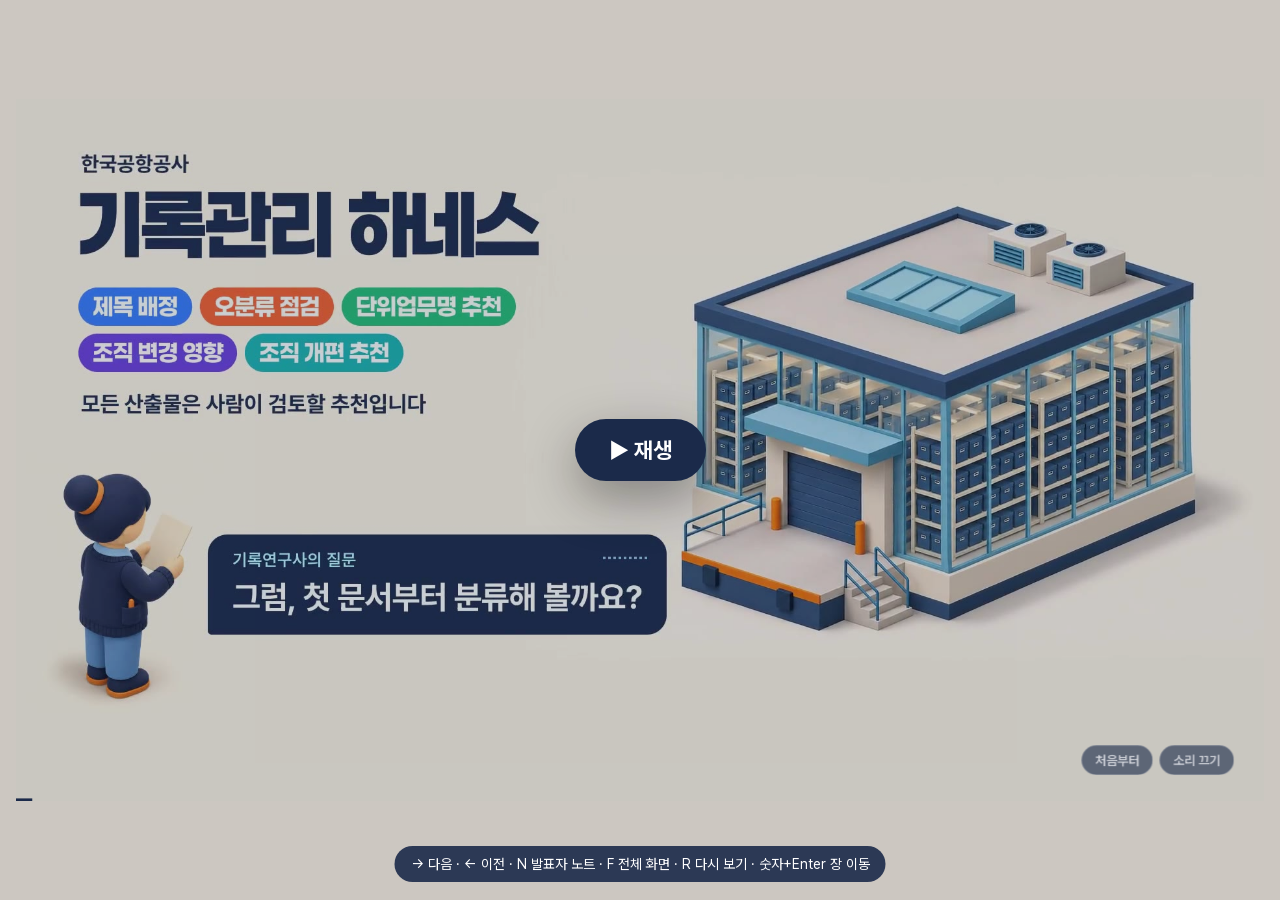
==== commit 6166194e: "발표 덱을 78장으로 다시 구성: 장마다 주장 하나, 에이전트 그림, 반복 움직임 - 39장을 78장으로 나누고 화면의 영문 에이전트 이름·파일 경로·JSON·각주를 발표자 노트로" ====
--- a/docs/index.html
+++ b/docs/index.html
@@ -7,13 +7,13 @@
 <title>기록물분류 하네스 5종</title>
 <style>
 /* 기록물분류 하네스 덱 — 공통 스타일. 색의 뜻은 concept.md 「전체 아트 디렉션」을 따른다. */
-@font-face { font-family: "Pretendard"; src: url("[data-uri]") format("woff2"); font-weight: 45 920; font-display: block; }
-@font-face { font-family: "JetBrains Mono"; src: url("[data-uri]") format("woff2"); font-weight: 400; font-display: block; }
-@font-face { font-family: "JetBrains Mono"; src: url("[data-uri]") format("woff2"); font-weight: 500; font-display: block; }
-@font-face { font-family: "JetBrains Mono"; src: url("[data-uri]") format("woff2"); font-weight: 700; font-display: block; }
-@font-face { font-family: "Paperlogy"; src: url("[data-uri]